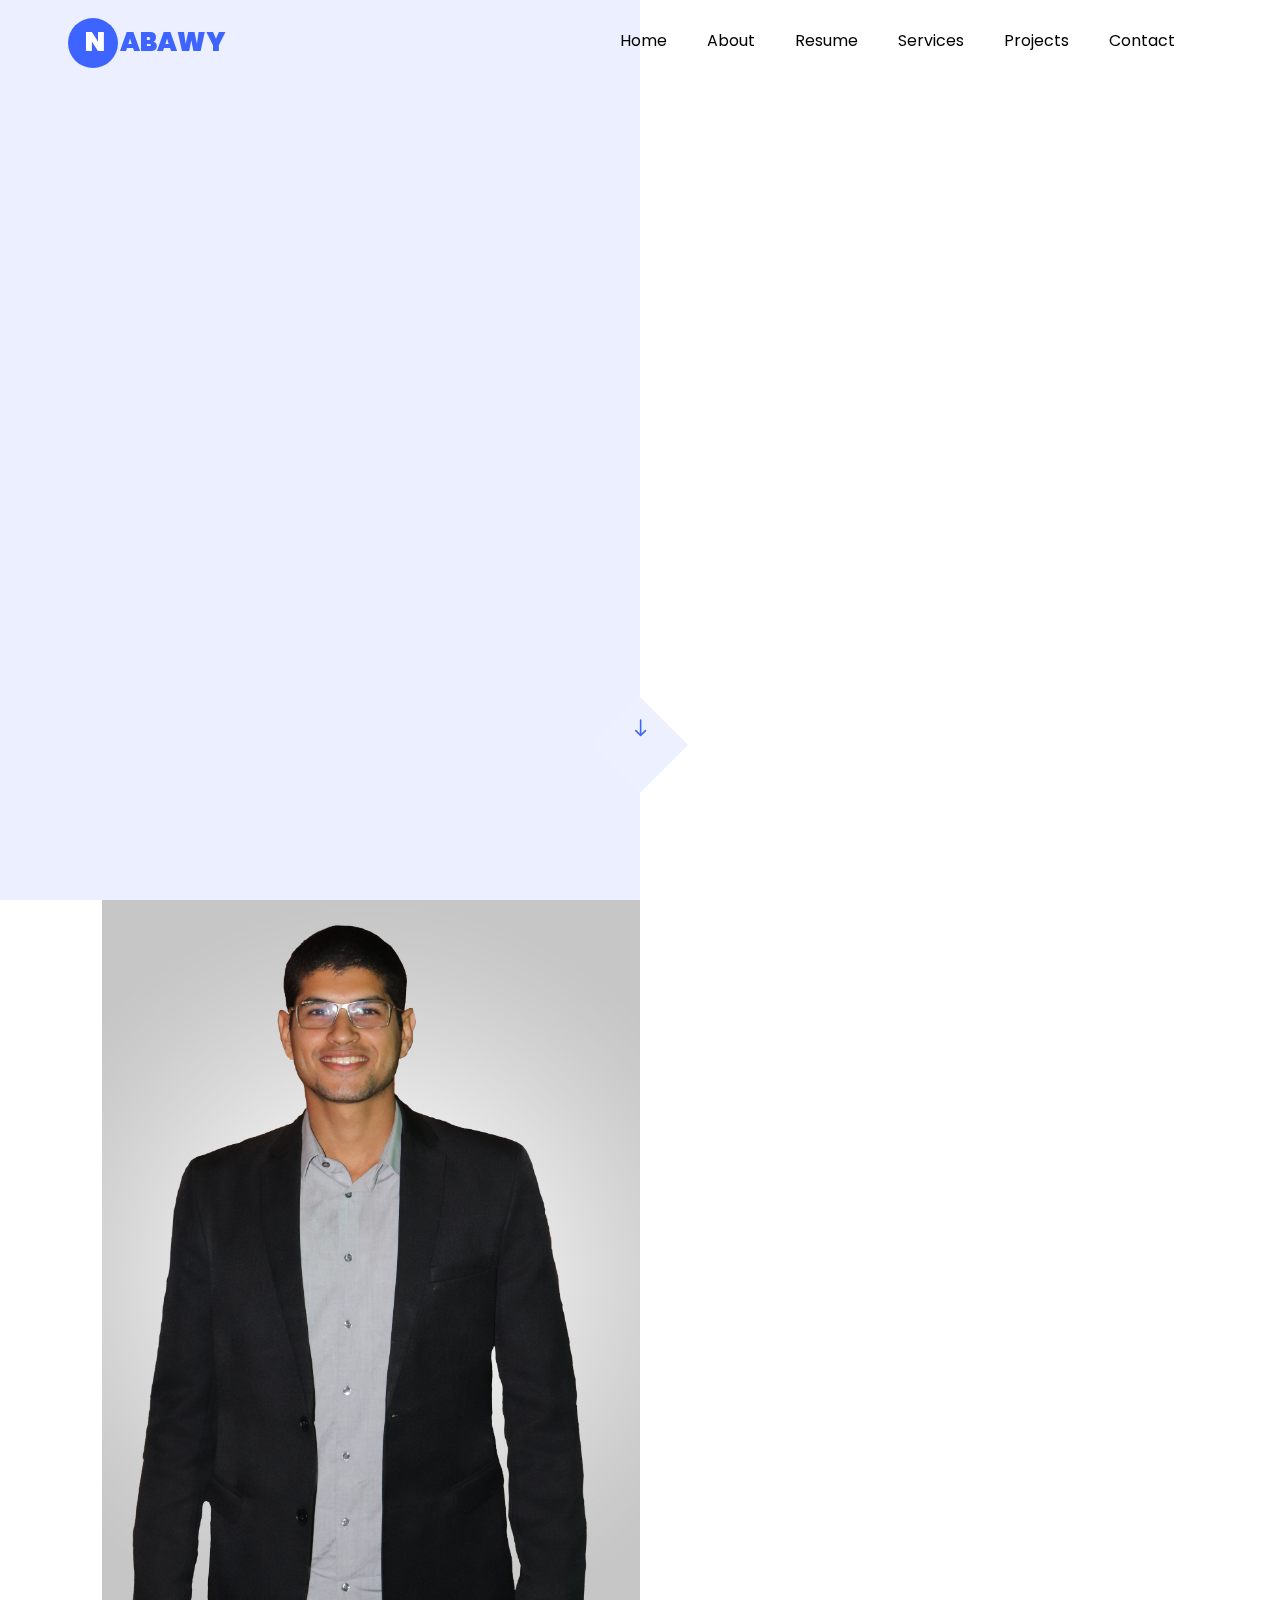
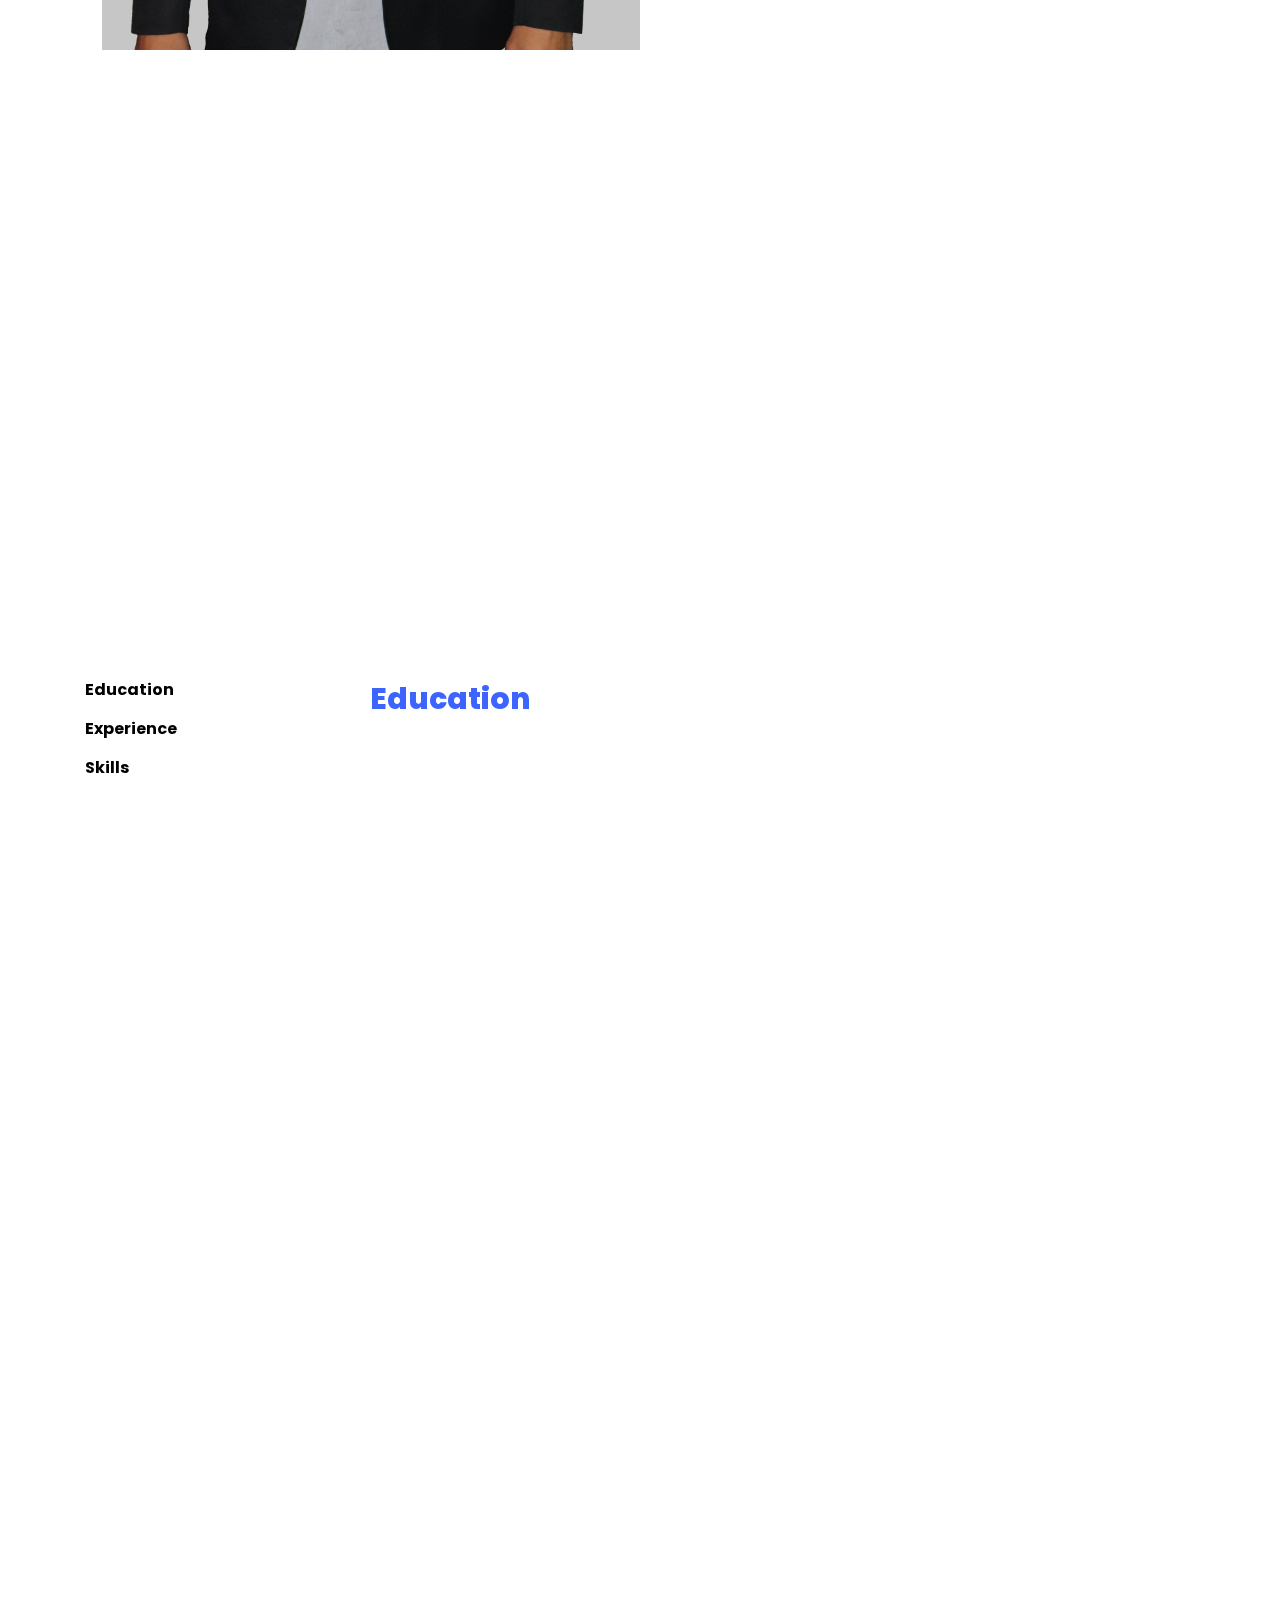
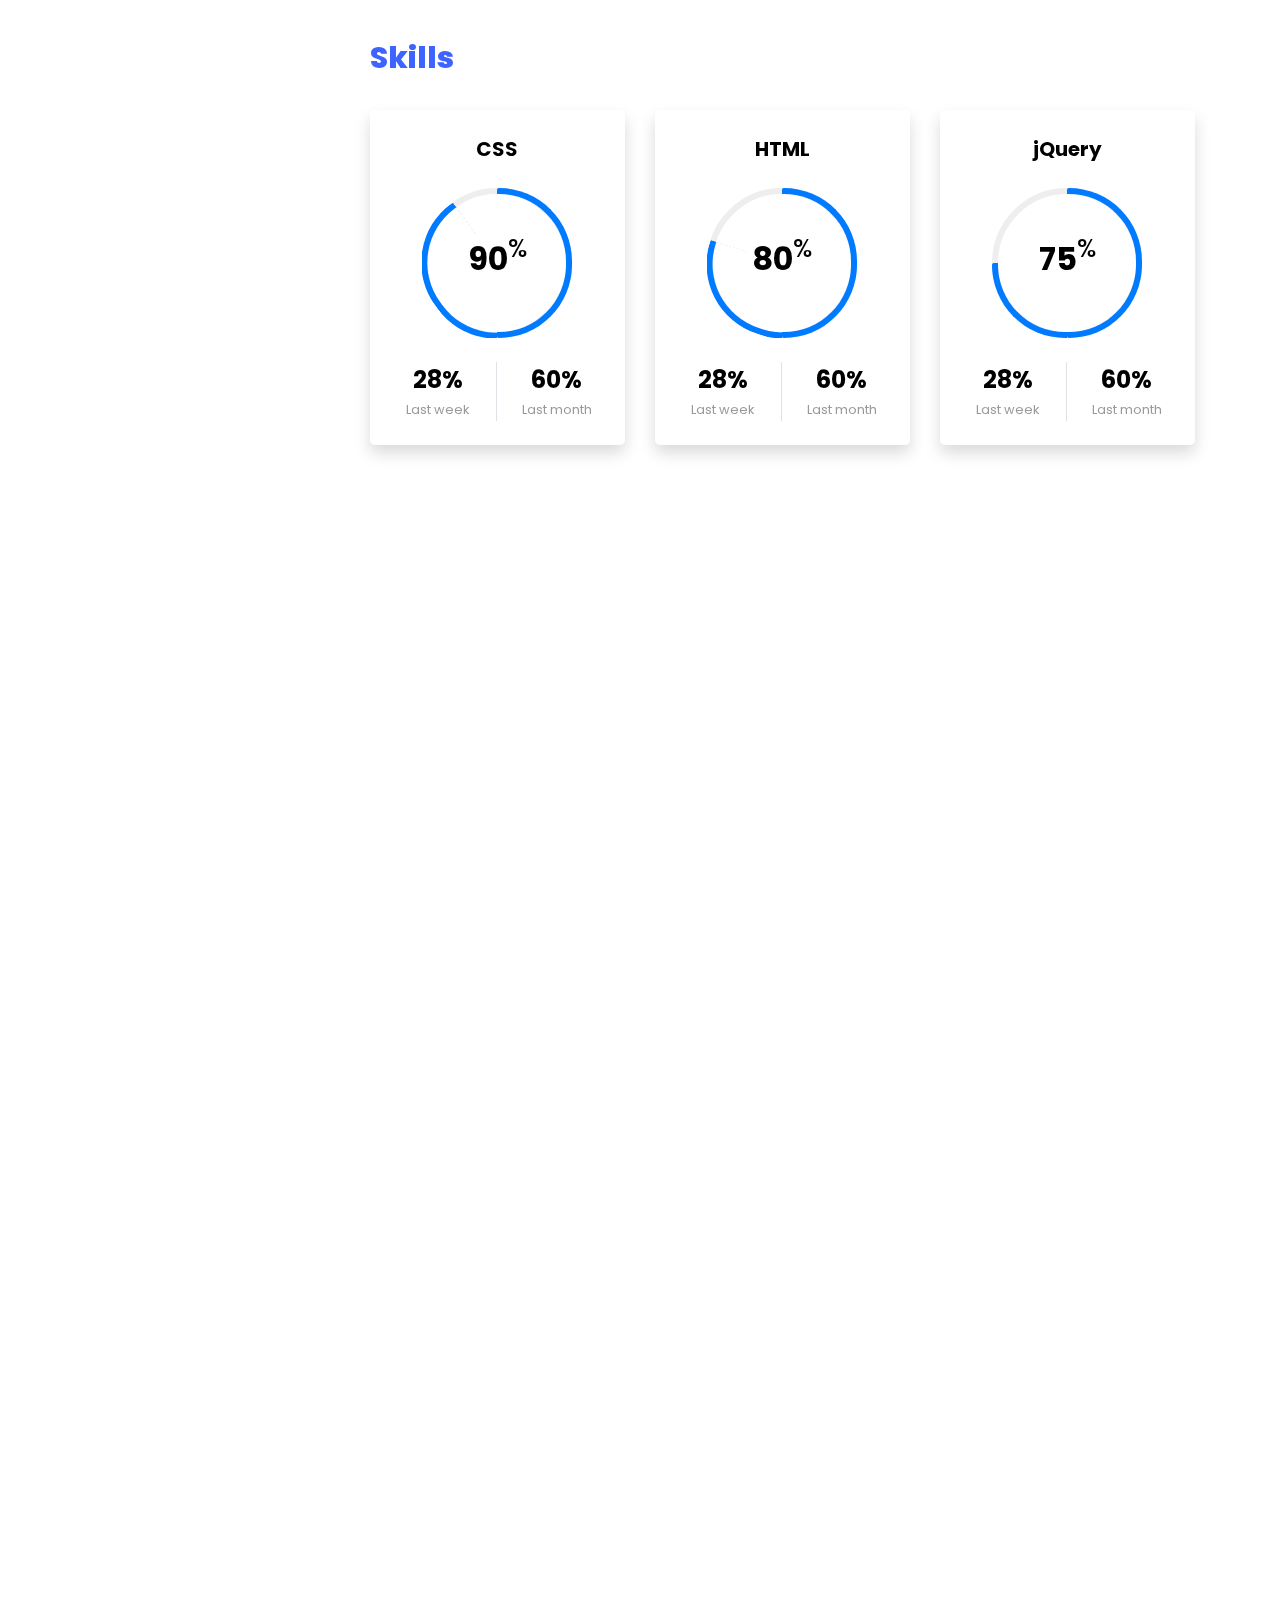
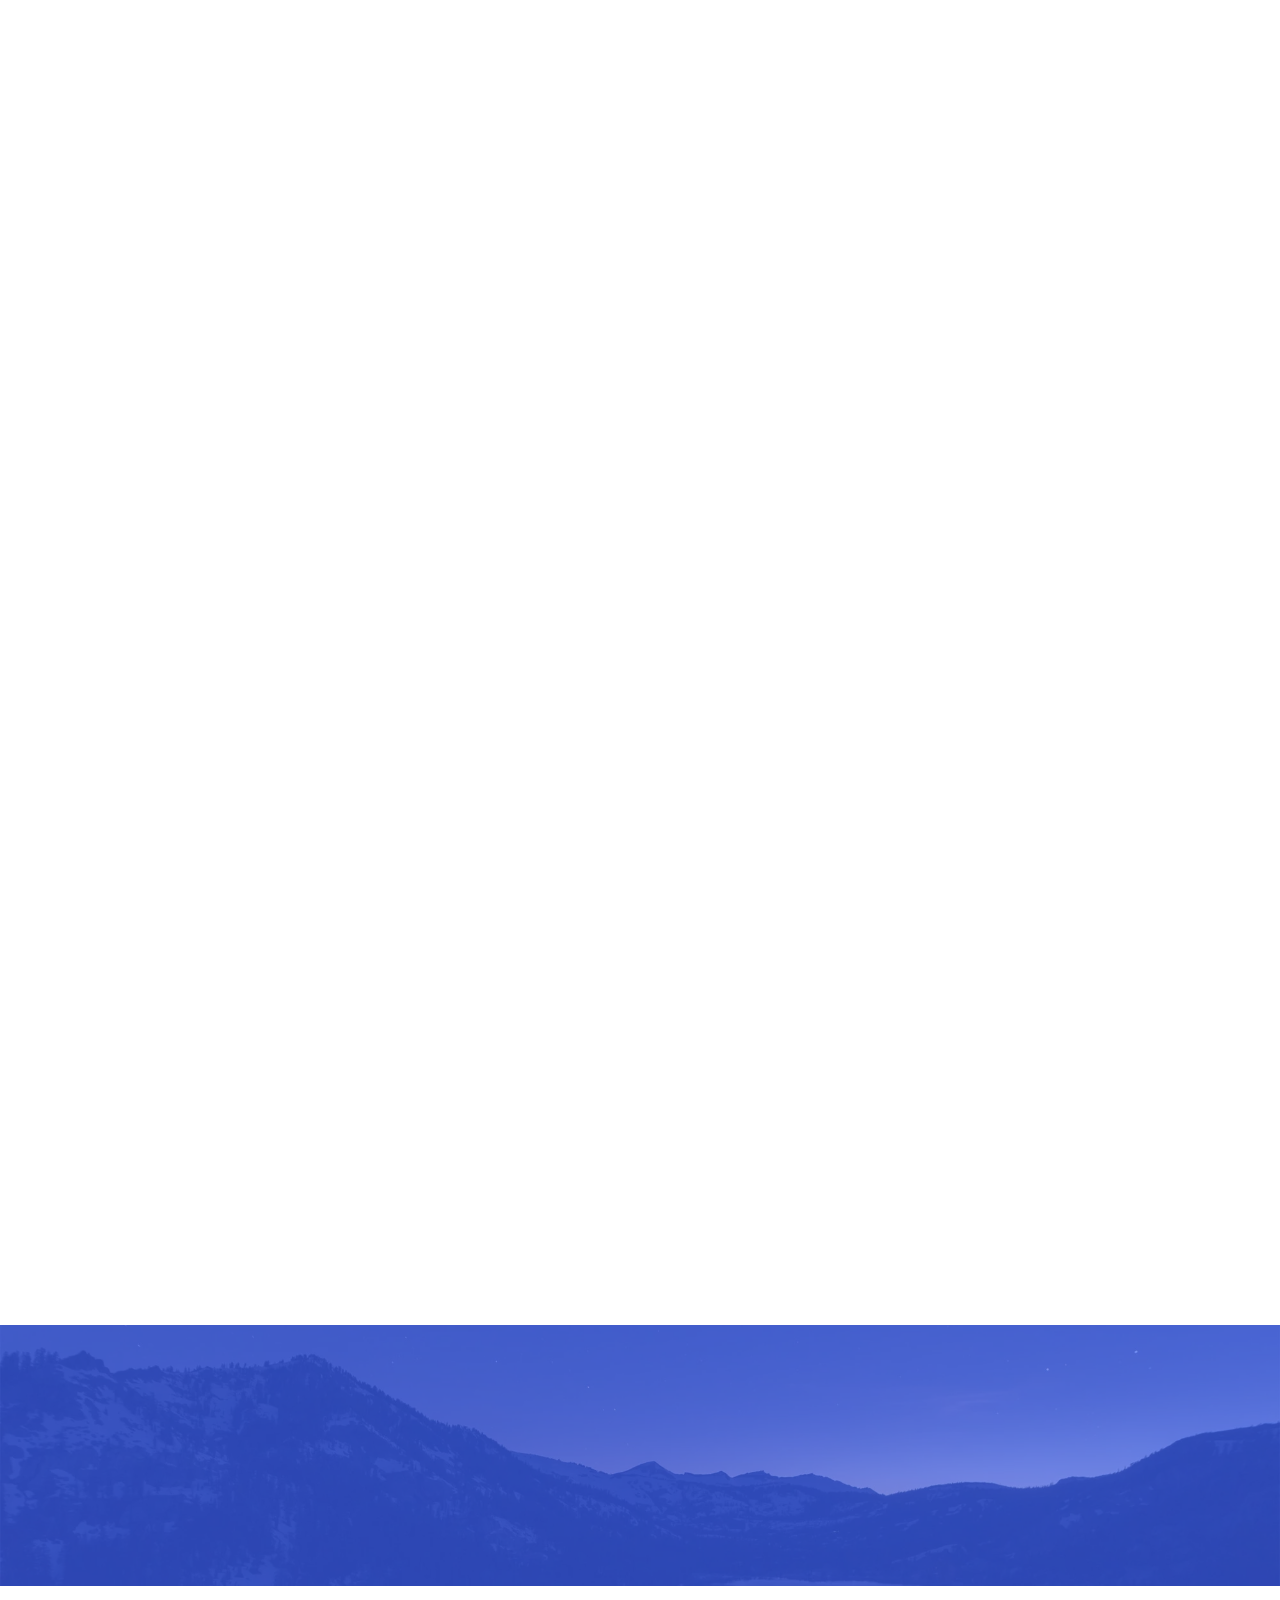
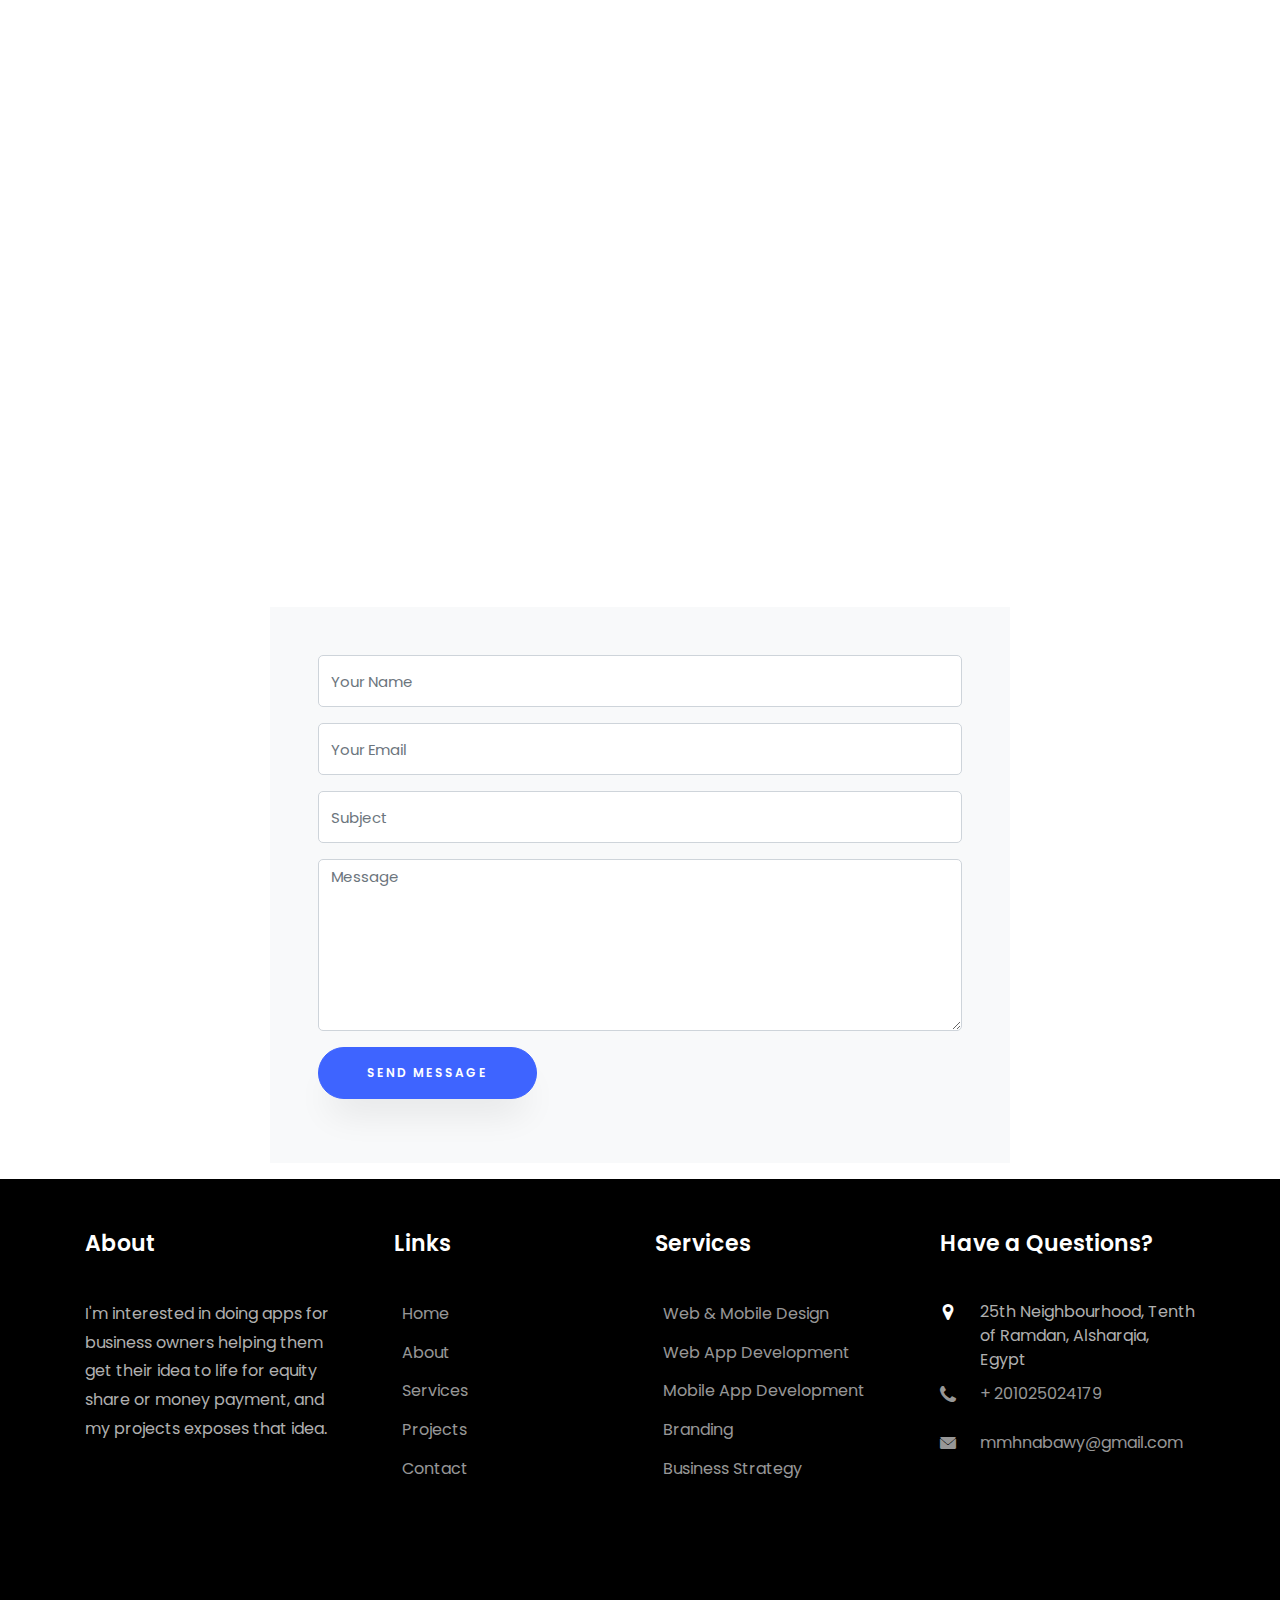
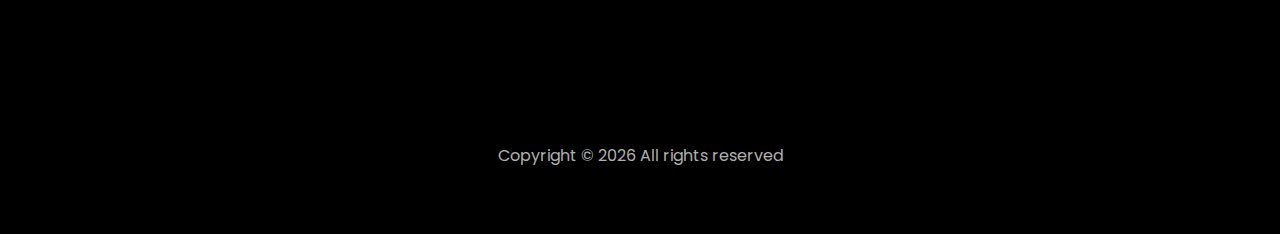
==== index.html @ 5d474d1f "updated service worker" ====
<html lang="en">

<head>
  <title>Nabawy</title>
  <meta charset="utf-8">
  <meta name="description" content="Nabawy">
  <!-- <meta http-equiv="Content-Security-Policy" content="connect-src 'self' https://assets.adobedtm.com"> -->
  <link rel="icon" type="image/x-icon" href="images/logo/favicon.ico">
  <meta name="msapplication-TileImage" content="images/logo/ms-icon-144x144.png">  <!-- <link rel="stylesheet" href="css/icomoon.css"> -->
  <meta name="description" content="make your dream app special easily">
  <meta name="keywords"
    content="HTML, CSS, XML, JavaScript, Drupal, Angular, Ionic, Mobile, Web, Tech, App, Design, Implement, test, Develop, Business">
  <meta name="author" content="Mohamed Nabawy">
  <meta name="viewport" content="width=device-width, initial-scale=1, shrink-to-fit=no">
  <link href="https://fonts.googleapis.com/css?family=Poppins:100,200,300,400,500,600,700,800,900" rel="stylesheet">
  <link rel="stylesheet" href="css/open-iconic-bootstrap.min.css">
  <link rel="stylesheet" href="css/animate.css">
  <link rel="stylesheet" href="css/owl.carousel.min.css">
  <link rel="stylesheet" href="css/owl.theme.default.min.css">
  <link rel="stylesheet" href="css/magnific-popup.css">
  <link rel="stylesheet" href="css/aos.css">
  <link rel="stylesheet" href="css/ionicons.min.css">
  <link rel="stylesheet" href="css/flaticon.css">
  <link rel="apple-touch-icon" sizes="57x57" href="images/logo/apple-icon-57x57.png">
  <link rel="apple-touch-icon" sizes="60x60" href="images/logo/apple-icon-60x60.png">
  <link rel="apple-touch-icon" sizes="72x72" href="images/logo/apple-icon-72x72.png">
  <link rel="apple-touch-icon" sizes="76x76" href="images/logo/apple-icon-76x76.png">
  <link rel="apple-touch-icon" sizes="114x114" href="images/logo/apple-icon-114x114.png">
  <link rel="apple-touch-icon" sizes="120x120" href="images/logo/apple-icon-120x120.png">
  <link rel="apple-touch-icon" sizes="144x144" href="images/logo/apple-icon-144x144.png">
  <link rel="apple-touch-icon" sizes="152x152" href="images/logo/apple-icon-152x152.png">
  <link rel="apple-touch-icon" sizes="180x180" href="images/logo/apple-icon-180x180.png">
  <link rel="icon" type="image/png" sizes="192x192"  href="images/logo/android-icon-192x192.png">
  <link rel="icon" type="image/png" sizes="32x32" href="images/logo/favicon-32x32.png">
  <link rel="icon" type="image/png" sizes="96x96" href="images/logo/favicon-96x96.png">
  <link rel="icon" type="image/png" sizes="16x16" href="images/logo/favicon-16x16.png">
  <link rel="manifest" href="manifest.json">
  <meta name="msapplication-TileColor" content="#ffffff">
  <link rel="stylesheet" href="css/style.css">
  <link rel="stylesheet" href="css/style_override.css">
  <style type="text/css">
    .scrollax-performance,
    .scrollax-performance *,
    .scrollax-performance *:before,
    .scrollax-performance *:after {
      pointer-events: none !important;
      -webkit-animation-play-state: paused !important;
      animation-play-state: paused !important;
    }
  </style>
</head>

<body data-spy="scroll" data-target=".site-navbar-target" data-offset="300" data-gr-c-s-loaded="true"
  cz-shortcut-listen="true" data-aos-easing="slide" data-aos-duration="800" data-aos-delay="0">
  <nav class="navbar navbar-expand-lg navbar-dark ftco_navbar ftco-navbar-light site-navbar-target" id="ftco-navbar">
    <div class="container">
      <a class="navbar-brand" href="index.html"><span>N</span>ABAWY</a>
      <button class="navbar-toggler js-fh5co-nav-toggle fh5co-nav-toggle" type="button" data-toggle="collapse"
        data-target="#ftco-nav" aria-controls="ftco-nav" aria-expanded="false" aria-label="Toggle navigation">
        <span class="oi oi-menu"></span> Menu
      </button>
      <div class="collapse navbar-collapse" id="ftco-nav">
        <ul class="navbar-nav nav ml-auto">
          <li class="nav-item"><a href="#home-section" class="nav-link"><span>Home</span></a></li>
          <li class="nav-item"><a href="#about-section" class="nav-link"><span>About</span></a></li>
          <li class="nav-item"><a href="#resume-section" class="nav-link"><span>Resume</span></a></li>
          <li class="nav-item"><a href="#services-section" class="nav-link"><span>Services</span></a></li>
          <li class="nav-item"><a href="#projects-section" class="nav-link"><span>Projects</span></a></li>
          <!-- <li class="nav-item"><a href="#blog-section" class="nav-link"><span>My Blog</span></a></li> -->
          <li class="nav-item"><a href="#contact-section" class="nav-link"><span>Contact</span></a></li>
        </ul>
      </div>
    </div>
  </nav>
  <section class="hero-wrap js-fullheight">
    <div class="overlay"></div>
    <div class="container">
      <div class="row no-gutters slider-text js-fullheight justify-content-center align-items-center">
        <div class="col-lg-8 col-md-6 ftco-animate d-flex align-items-center fadeInUp ftco-animated">
          <div class="text text-center">
            <span class="subheading">Hey! I am</span>
            <h1>Mohamed Nabawy</h1>
            <h2>I'm a
              <span class="txt-rotate" data-period="2000"
                data-rotate="[ &quot;Web Designer.&quot;, &quot;Developer.&quot;, &quot;Business player.&quot;, &quot;Apps Evangelist.&quot; ]"><span
                  class="wrap">Developer</span></span>
            </h2>
          </div>
        </div>
      </div>
    </div>

    <div class="mouse">
      <a href="#" class="mouse-icon">
        <div class="mouse-wheel"><span class="ion-ios-arrow-round-down"></span></div>
      </a>
    </div>
  </section>
  <section class="ftco-about img ftco-section ftco-no-pt ftco-no-pb" id="about-section">
    <div class="container">
      <div class="row d-flex no-gutters">
        <div class="col-md-6 col-lg-6 d-flex">
          <div class="img-about img d-flex align-items-stretch">
            <div class="overlay"></div>
            <div class="img d-flex align-self-stretch align-items-center"
              style="background-image:url(images/myphoto.jpg);background-size: contain;background-position: center right;">
            </div>
          </div>
        </div>
        <div class="col-md-6 col-lg-6 pl-md-5 py-5">
          <div class="row justify-content-start pb-3">
            <div class="col-md-12 heading-section ftco-animate">
              <h1 class="big">About</h1>
              <h2 class="mb-4">About Me</h2>
              <p>I'm interested in doing apps for business owners helping them get their idea to life for equity share
                or money payment,
                and my projects exposes that idea.</p>
              <ul class="about-info mt-4 px-md-0 px-2">
                <li class="d-flex"><span>Name:</span> <span>Mohamed Nabawy</span></li>
                <!-- <li class="d-flex"><span>Date of birth:</span> <span>November 28, 1989</span></li> -->
                <li class="d-flex"><span>Address:</span> <span>25th Neighbourhood, Tenth of Ramdan, Alsharqia,
                    Egypt</span></li>
                <li class="d-flex"><span>Zip code:</span> <span>44629</span></li>
                <li class="d-flex"><span>Email:</span> <span>mmhnabawy@gmail.com</span></li>
                <li class="d-flex"><span>Phone: </span> <span>+ 201025024179</span></li>
              </ul>
            </div>
          </div>
          <div class="counter-wrap ftco-animate d-flex mt-md-3">
            <div class="text">
              <p class="mb-4">
                <span class="number" data-number="20">20</span>
                <span>Project complete</span>
              </p>
              <p><a href="https://drive.google.com/file/d/1qM06qLPT8Q5uFDMQbltCH1gjx3lPyjnt/view?usp=sharing"
                  class="btn btn-primary py-3 px-3" id="myCv" target="_blank"><img src="images/g-drive-icon.png" alt=""> View My CV</a></p>
            </div>
          </div>
        </div>
      </div>
    </div>
  </section>
  <section class="ftco-section ftco-partner">
    <div class="container">
      <div class="row">
        <div class="col-xs-6 col-sm-3 ftco-animate">
          <a href="#" class="partner"><img src="images/skills/drupal_logo.png" class="img-fluid"
              alt="Colorlib Template"></a>
        </div>
        <div class="col-xs-6 col-sm-3 ftco-animate">
          <a href="#" class="partner"><img src="images/skills/laravel_logo.png" class="img-fluid"
              alt="Colorlib Template"></a>
        </div>
        <div class="col-xs-6 col-sm-3 ftco-animate">
          <a href="#" class="partner"><img src="images/partner-2.webp" class="img-fluid" alt="Colorlib Template"></a>
        </div>
        <div class="col-xs-6 col-sm-3 ftco-animate">
          <a href="#" class="partner"><img src="images/skills/apple_ios.png" class="img-fluid"
              alt="Colorlib Template"></a>
        </div>
        <div class="col-xs-6 col-sm-3 ftco-animate">
          <a href="#" class="partner"><img src="images/skills/ionic.jpeg" class="img-fluid" alt="Colorlib Template"></a>
        </div>
        <div class="col-xs-6 col-sm-3 ftco-animate">
          <a href="#" class="partner"><img src="images/skills/angular.png" class="img-fluid"
              alt="Colorlib Template"></a>
        </div>
        <div class="col-xs-6 col-sm-3 ftco-animate">
          <a href="#" class="partner"><img src="images/skills/ai.jpeg" class="img-fluid" alt="Colorlib Template"></a>
        </div>
        <div class="col-xs-6 col-sm-3 ftco-animate">
          <a href="#" class="partner"><img src="images/skills/amazon_alexa.png" class="img-fluid"
              alt="Colorlib Template"></a>
        </div>
        <div class="col-xs-6 col-sm-3 ftco-animate">
          <a href="#" class="partner"><img src="images/skills/firebase.png" class="img-fluid"
              alt="Colorlib Template"></a>
        </div>
        <div class="col-xs-6 col-sm-3 ftco-animate">
          <a href="#" class="partner"><img src="images/skills/google_analytics.jpeg" class="img-fluid"
              alt="Colorlib Template"></a>
        </div>
        <div class="col-xs-6 col-sm-3 ftco-animate">
          <a href="#" class="partner"><img src="images/skills/mysql.jpg" class="img-fluid" alt="Colorlib Template"></a>
        </div>
        <div class="col-xs-6 col-sm-3 ftco-animate">
          <a href="#" class="partner"><img src="images/skills/python.png" class="img-fluid" alt="Colorlib Template"></a>
        </div>

      </div>
    </div>
  </section>
  <section class="ftco-section ftco-no-pb goto-here" id="resume-section">
    <div class="container">
      <div class="row">
        <div class="col-md-3">
          <nav id="navi">
            <ul>
              <li><a href="#page-1">Education</a></li>
              <li><a href="#page-2">Experience</a></li>
              <li><a href="#page-3">Skills</a></li>
              <!-- <li><a href="#page-4">Awards</a></li> -->
            </ul>
          </nav>
        </div>
        <div class="col-md-9">
          <div id="page-1" class="page one">
            <h2 class="heading">Education</h2>
            <div class="resume-wrap d-flex ftco-animate">
              <div class="icon d-flex align-items-center justify-content-center">
                <span class="flaticon-check-mark"></span>
              </div>
              <div class="text pl-3">
                <span class="date">2020</span>
                <h2>Advanced Web Nanodegree</h2>
                <span class="position">Udacity</span>
                <p>A track that enhances knowledge about and usage of web technologies and tools like git, python and
                  postgresql.</p>
              </div>
            </div>
            <div class="resume-wrap d-flex ftco-animate">
              <div class="icon d-flex align-items-center justify-content-center">
                <!-- <span class="flaticon-check-mark"></span> -->
                <span class="flaticon-check-mark"></span>
              </div>
              <div class="text pl-3">
                <span class="date">2012-2018</span>
                <h2>Bachelor of Engineering in Computer and Systems</h2>
                <span class="position">Ain shams University</span>
                <p>studied all computer related topics with hands-on projects that reinforce my knowledge level and
                  experience.</p>
              </div>
            </div>
            <div class="resume-wrap d-flex ftco-animate">
              <div class="icon d-flex align-items-center justify-content-center">
                <span class="flaticon-check-mark"></span>
              </div>
              <div class="text pl-3">
                <span class="date">2017-2018</span>
                <h2>PHP Advanced course</h2>
                <span class="position">Lynda</span>
                <p>Implement dynamic web pages.</p>
              </div>
            </div>
            <div class="resume-wrap d-flex ftco-animate">
              <div class="icon d-flex align-items-center justify-content-center">
                <span class="flaticon-check-mark"></span>
              </div>
              <div class="text pl-3">
                <span class="date">2017-2018</span>
                <h2>PHP Beginner course</h2>
                <span class="position">Lynda</span>
                <p>Implement advanced dynamic web pages.</p>
              </div>
            </div>
            <div class="resume-wrap d-flex ftco-animate">
              <div class="icon d-flex align-items-center justify-content-center">
                <span class="flaticon-check-mark"></span>
              </div>
              <div class="text pl-3">
                <span class="date">2016-2017</span>
                <h2>C# course</h2>
                <span class="position">Udemy</span>
                <p>Desktop apps Development.</p>
              </div>
            </div>
            <div class="resume-wrap d-flex ftco-animate">
              <div class="icon d-flex align-items-center justify-content-center">
                <span class="flaticon-check-mark"></span>
              </div>
              <div class="text pl-3">
                <span class="date">2014-2015</span>
                <h2>Design Patterns Course</h2>
                <span class="position">Lynda</span>
                <p>A formalized best practices that the programmer can use to solve common problems when designing an
                  application or system.</p>
              </div>
            </div>
            <div class="resume-wrap d-flex ftco-animate">
              <div class="icon d-flex align-items-center justify-content-center">
                <span class="flaticon-check-mark"></span>
              </div>
              <div class="text pl-3">
                <span class="date">2014-2015</span>
                <h2>Object Oriented Programming</h2>
                <span class="position">Lynda</span>
                <p>A programming language model in which programs are organized around data, or objects, rather than
                  functions and logic.</p>
              </div>
            </div>
            <div class="resume-wrap d-flex ftco-animate">
              <div class="icon d-flex align-items-center justify-content-center">
                <span class="flaticon-check-mark"></span>
              </div>
              <div class="text pl-3">
                <span class="date">2014-2015</span>
                <h2>C++ course</h2>
                <span class="position">College</span>
                <p>A basic programming language.</p>
              </div>
            </div>
          </div>

          <div id="page-2" class="page two">
            <h2 class="heading">Experience</h2>
            <div class="resume-wrap d-flex ftco-animate">
              <div class="icon d-flex align-items-center justify-content-center">
                <span class="flaticon-check-mark"></span>
              </div>
              <div class="text pl-3">
                <span class="date">2016-2017</span>
                <h2>Desktop app developer</h2>
                <span class="position">Freelancer</span>
                <p>Made systems for clincs, retail shops, gym and personal note app.</p>
              </div>
            </div>
            <div class="resume-wrap d-flex ftco-animate">
              <div class="icon d-flex align-items-center justify-content-center">
                <span class="flaticon-check-mark"></span>
              </div>
              <div class="text pl-3">
                <span class="date">2018-2020</span>
                <h2>Full Stack Web Developer</h2>
                <span class="position">Orange studio</span>
                <p>Worked in variant heavy logic projects from medical to educational and business web and mobile apps
                  using angular, ionic and drupal technologies.
                </p>
              </div>
            </div>
            <div class="resume-wrap d-flex ftco-animate">
              <div class="icon d-flex align-items-center justify-content-center">
                <span class="flaticon-check-mark"></span>
              </div>
              <div class="text pl-3">
                <span class="date">2019-2020</span>
                <h2>Full Stack Developer</h2>
                <span class="position">Freelancer</span>
                <p>Implement web and mobile apps for local and global clients.</p>
              </div>
            </div>
          </div>
          <div id="page-3" class="page three">
            <h2 class="heading">Skills</h2>
            <div class="row progress-circle mb-5">
              <div class="col-lg-4 mb-4">
                <div class="bg-white rounded-lg shadow p-4">
                  <h2 class="h5 font-weight-bold text-center mb-4">CSS</h2>

                  <div class="progress mx-auto" data-value="90">
                    <span class="progress-left">
                      <span class="progress-bar border-primary" style="transform: rotate(144deg);"></span>
                    </span>
                    <span class="progress-right">
                      <span class="progress-bar border-primary" style="transform: rotate(180deg);"></span>
                    </span>
                    <div
                      class="progress-value w-100 h-100 rounded-circle d-flex align-items-center justify-content-center">
                      <div class="h2 font-weight-bold">90<sup class="small">%</sup></div>
                    </div>
                  </div>


                  <div class="row text-center mt-4">
                    <div class="col-6 border-right">
                      <div class="h4 font-weight-bold mb-0">28%</div><span class="small text-gray">Last week</span>
                    </div>
                    <div class="col-6">
                      <div class="h4 font-weight-bold mb-0">60%</div><span class="small text-gray">Last month</span>
                    </div>
                  </div>

                </div>
              </div>
              <div class="col-lg-4 mb-4">
                <div class="bg-white rounded-lg shadow p-4">
                  <h2 class="h5 font-weight-bold text-center mb-4">HTML</h2>

                  <div class="progress mx-auto" data-value="80">
                    <span class="progress-left">
                      <span class="progress-bar border-primary" style="transform: rotate(108deg);"></span>
                    </span>
                    <span class="progress-right">
                      <span class="progress-bar border-primary" style="transform: rotate(180deg);"></span>
                    </span>
                    <div
                      class="progress-value w-100 h-100 rounded-circle d-flex align-items-center justify-content-center">
                      <div class="h2 font-weight-bold">80<sup class="small">%</sup></div>
                    </div>
                  </div>


                  <div class="row text-center mt-4">
                    <div class="col-6 border-right">
                      <div class="h4 font-weight-bold mb-0">28%</div><span class="small text-gray">Last week</span>
                    </div>
                    <div class="col-6">
                      <div class="h4 font-weight-bold mb-0">60%</div><span class="small text-gray">Last month</span>
                    </div>
                  </div>

                </div>
              </div>
              <div class="col-lg-4 mb-4">
                <div class="bg-white rounded-lg shadow p-4">
                  <h2 class="h5 font-weight-bold text-center mb-4">jQuery</h2>

                  <div class="progress mx-auto" data-value="75">
                    <span class="progress-left">
                      <span class="progress-bar border-primary" style="transform: rotate(90deg);"></span>
                    </span>
                    <span class="progress-right">
                      <span class="progress-bar border-primary" style="transform: rotate(180deg);"></span>
                    </span>
                    <div
                      class="progress-value w-100 h-100 rounded-circle d-flex align-items-center justify-content-center">
                      <div class="h2 font-weight-bold">75<sup class="small">%</sup></div>
                    </div>
                  </div>


                  <div class="row text-center mt-4">
                    <div class="col-6 border-right">
                      <div class="h4 font-weight-bold mb-0">28%</div><span class="small text-gray">Last week</span>
                    </div>
                    <div class="col-6">
                      <div class="h4 font-weight-bold mb-0">60%</div><span class="small text-gray">Last month</span>
                    </div>
                  </div>

                </div>
              </div>
            </div>
            <div class="row">
              <div class="col-md-6 animate-box">
                <div class="progress-wrap ftco-animate">
                  <h3>HTML5</h3>
                  <div class="progress">
                    <div class="progress-bar color-3" role="progressbar" aria-valuenow="95" aria-valuemin="0"
                      aria-valuemax="100" style="width:95%">
                      <span>95%</span>
                    </div>
                  </div>
                </div>
              </div>
              <div class="col-md-6 animate-box">
                <div class="progress-wrap ftco-animate">
                  <h3>jQuery</h3>
                  <div class="progress">
                    <div class="progress-bar color-2" role="progressbar" aria-valuenow="85" aria-valuemin="0"
                      aria-valuemax="100" style="width:85%">
                      <span>85%</span>
                    </div>
                  </div>
                </div>
              </div>
              <div class="col-md-6 animate-box">
                <div class="progress-wrap ftco-animate">
                  <h3>CSS3</h3>
                  <div class="progress">
                    <div class="progress-bar color-4" role="progressbar" aria-valuenow="90" aria-valuemin="0"
                      aria-valuemax="100" style="width:90%">
                      <span>90%</span>
                    </div>
                  </div>
                </div>
              </div>

              <div class="col-md-6 animate-box">
                <div class="progress-wrap ftco-animate">
                  <h3>Laravel</h3>
                  <div class="progress">
                    <div class="progress-bar color-5" role="progressbar" aria-valuenow="70" aria-valuemin="0"
                      aria-valuemax="100" style="width:70%">
                      <span>80%</span>
                    </div>
                  </div>
                </div>
              </div>
              <div class="col-md-6 animate-box">
                <div class="progress-wrap ftco-animate">
                  <h3>Drupal</h3>
                  <div class="progress">
                    <div class="progress-bar color-5" role="progressbar" aria-valuenow="70" aria-valuemin="0"
                      aria-valuemax="100" style="width:70%">
                      <span>90%</span>
                    </div>
                  </div>
                </div>
              </div>
              <div class="col-md-6 animate-box">
                <div class="progress-wrap ftco-animate">
                  <h3>Angular</h3>
                  <div class="progress">
                    <div class="progress-bar color-5" role="progressbar" aria-valuenow="70" aria-valuemin="0"
                      aria-valuemax="100" style="width:70%">
                      <span>90%</span>
                    </div>
                  </div>
                </div>
              </div>
              <div class="col-md-6 animate-box">
                <div class="progress-wrap ftco-animate">
                  <h3>IONIC</h3>
                  <div class="progress">
                    <div class="progress-bar color-6" role="progressbar" aria-valuenow="80" aria-valuemin="0"
                      aria-valuemax="100" style="width:80%">
                      <span>80%</span>
                    </div>
                  </div>
                </div>
              </div>
              <div class="col-md-6 animate-box">
                <div class="progress-wrap ftco-animate">
                  <h3>PYTHON</h3>
                  <div class="progress">
                    <div class="progress-bar color-6" role="progressbar" aria-valuenow="80" aria-valuemin="0"
                      aria-valuemax="100" style="width:80%">
                      <span>80%</span>
                    </div>
                  </div>
                </div>
              </div>
              <div class="col-md-6 animate-box">
                <div class="progress-wrap ftco-animate">
                  <h3>FLASK</h3>
                  <div class="progress">
                    <div class="progress-bar color-6" role="progressbar" aria-valuenow="80" aria-valuemin="0"
                      aria-valuemax="100" style="width:80%">
                      <span>80%</span>
                    </div>
                  </div>
                </div>
              </div>
              <div class="col-md-6 animate-box">
                <div class="progress-wrap ftco-animate">
                  <h3>WordPress</h3>
                  <div class="progress">
                    <div class="progress-bar color-5" role="progressbar" aria-valuenow="70" aria-valuemin="0"
                      aria-valuemax="100" style="width:70%">
                      <span>70%</span>
                    </div>
                  </div>
                </div>
              </div>
              <div class="col-md-6 animate-box">
                <div class="progress-wrap ftco-animate">
                  <h3>SEO</h3>
                  <div class="progress">
                    <div class="progress-bar color-6" role="progressbar" aria-valuenow="80" aria-valuemin="0"
                      aria-valuemax="100" style="width:80%">
                      <span>80%</span>
                    </div>
                  </div>
                </div>
              </div>
              <div class="col-md-6 animate-box">
                <div class="progress-wrap ftco-animate">
                  <h3>PWA</h3>
                  <div class="progress">
                    <div class="progress-bar color-6" role="progressbar" aria-valuenow="100" aria-valuemin="0"
                      aria-valuemax="100" style="width:100%">
                      <span>100%</span>
                    </div>
                  </div>
                </div>
              </div>
              <div class="col-md-6 animate-box">
                <div class="progress-wrap ftco-animate">
                  <h3>Photoshop</h3>
                  <div class="progress">
                    <div class="progress-bar color-1" role="progressbar" aria-valuenow="80" aria-valuemin="0"
                      aria-valuemax="100" style="width:90%">
                      <span>80%</span>
                    </div>
                  </div>
                </div>
              </div>
            </div>
          </div>
          <!-- <div id="page-4" class="page four">
            <h2 class="heading">Awards</h2>
            <div class="resume-wrap d-flex ftco-animate">
              <div class="icon d-flex align-items-center justify-content-center">
                <span class="flaticon-check-mark"></span>
              </div>
              <div class="text pl-3">
                <span class="date">2014-2015</span>
                <h2>Top 10 Web Developer</h2>
                <span class="position">Cambridge University</span>
                <p>A small river named Duden flows by their place and supplies it with the necessary regelialia. It is a
                  paradisematic country, in which roasted parts of sentences fly into your mouth.</p>
              </div>
            </div>
            <div class="resume-wrap d-flex ftco-animate">
              <div class="icon d-flex align-items-center justify-content-center">
                <span class="flaticon-check-mark"></span>
              </div>
              <div class="text pl-3">
                <span class="date">2014-2015</span>
                <h2>Top 5 LeaderShip Exellence Winner</h2>
                <span class="position">Cambridge University</span>
                <p>A small river named Duden flows by their place and supplies it with the necessary regelialia. It is a
                  paradisematic country, in which roasted parts of sentences fly into your mouth.</p>
              </div>
            </div>
            <div class="resume-wrap d-flex ftco-animate">
              <div class="icon d-flex align-items-center justify-content-center">
                <span class="flaticon-check-mark"></span>
              </div>
              <div class="text pl-3">
                <span class="date">2014-2015</span>
                <h2>Top 4 Web Tester</h2>
                <span class="position">Cambridge University</span>
                <p>A small river named Duden flows by their place and supplies it with the necessary regelialia. It is a
                  paradisematic country, in which roasted parts of sentences fly into your mouth.</p>
              </div>
            </div>
            <div class="resume-wrap d-flex ftco-animate">
              <div class="icon d-flex align-items-center justify-content-center">
                <span class="flaticon-check-mark"></span>
              </div>
              <div class="text pl-3">
                <span class="date">2014-2015</span>
                <h2>Art &amp; Creative Director</h2>
                <span class="position">Cambridge University</span>
                <p>A small river named Duden flows by their place and supplies it with the necessary regelialia. It is a
                  paradisematic country, in which roasted parts of sentences fly into your mouth.</p>
              </div>
            </div>
          </div> -->
        </div>
      </div>
    </div>
  </section>
  <section class="ftco-section" id="services-section">
    <div class="container-fluid px-md-5">
      <div class="row justify-content-center py-5">
        <div class="col-md-12 heading-section text-center ftco-animate">
          <h1 class="big big-2">Services</h1>
          <h2 class="mb-4">Services</h2>
          <p>What i Can Do for You ^&downharpoonleft;^</p>
        </div>
      </div>
      <div class="row">
        <div class="col-md-4 text-center d-flex ftco-animate">
          <a href="#" class="services-1 shadow">
            <span class="icon">
              <i class="service flaticon-analysis"></i>
            </span>
            <div class="desc">
              <h3 class="mb-5">Web &amp; Mobile Design</h3>
              <p>Design modern style responsive web and mobile pages to catch passer-by users and get traffic.Creativity
                is my DNA.</p>
            </div>
          </a>
        </div>
        <div class="col-md-4 text-center d-flex ftco-animate">
          <a href="#" class="services-1 shadow">
            <span class="icon">
              <i class="service flaticon-smartphone-call"></i>
            </span>
            <div class="desc">
              <h3 class="mb-5">Mobile App Development</h3>
              <p>Develop entrprise-level top-notch mobile apps and services.</p>
            </div>
          </a>
        </div>
        <div class="col-md-4 text-center d-flex ftco-animate">
          <a href="#" class="services-1 shadow">
            <span class="icon">
              <i class="service flaticon-web"></i>
            </span>
            <div class="desc">
              <h3 class="mb-5">Web App Development</h3>
              <p>Develop entrprise-level top-notch web apps and services.</p>
            </div>
          </a>
        </div>
        <div class="col-md-4 text-center d-flex ftco-animate">
          <a href="#" class="services-1 shadow">
            <span class="icon">
              <i class="service flaticon-innovation"></i>
            </span>
            <div class="desc">
              <h3 class="mb-5">App Developing</h3>
              <p>Transform textual requirements into real apps.
                <br>
                Manage updates through sharp pipelines.
              </p>
            </div>
          </a>
        </div>
        <div class="col-md-4 text-center d-flex ftco-animate">
          <a href="#" class="services-1 shadow">
            <span class="icon">
              <i class="service flaticon-branding"></i>
            </span>
            <div class="desc">
              <h3 class="mb-5">Branding</h3>
              <p>Help business owners to have digital tools and services in hands to help do the work for their brands
                or make precise
                decisions.</p>
            </div>
          </a>
        </div>
        <div class="col-md-4 text-center d-flex ftco-animate">
          <a href="#" class="services-1 shadow">
            <span class="icon">
              <i class="service flaticon-diagram"></i>
            </span>
            <div class="desc">
              <h3 class="mb-5">Product Strategy</h3>
              <p>Place a product building plan that consider many internal and external factors related to the product.
              </p>
            </div>
          </a>
        </div>
      </div>
    </div>
  </section>
  <section class="ftco-section ftco-project" id="projects-section">
    <div class="container-fluid px-md-0">
      <div class="row no-gutters justify-content-center pb-5">
        <div class="col-md-12 heading-section text-center ftco-animate">
          <h1 class="big big-2">Projects</h1>
          <h2 class="mb-4">Projects</h2>
          <p>Create awesome stuff. Do Things That Matters. Plan. Create. Grow.</p>
        </div>
      </div>
      <div class="row no-gutters">
        <div class="col-md-4">
          <div class="project img ftco-animate d-flex justify-content-center align-items-center"
            style="background-image: url(images/projects/ElJokerPos.png);">
            <div class="overlay"></div>
            <div class="text text-center p-4">
              <h3><a href="url_to_dummy_copy_of_joker">Joker</a></h3>
              <span>Angular POS Web App</span>
            </div>
          </div>
        </div>
        <div class="col-md-4">
          <div class="project img ftco-animate d-flex justify-content-center align-items-center"
            style="background-image: url(images/projects/se3ro.png);">
            <div class="overlay"></div>
            <div class="text text-center p-4">
              <h3><a href="http://se3ro.com">SE3RO</a></h3>
              <span>Products Comparison Website</span>
            </div>
          </div>
        </div>
        <div class="col-md-4">
          <div class="project img ftco-animate d-flex justify-content-center align-items-center"
            style="background-image: url(images/projects/home_vendre.png);">
            <div class="overlay"></div>
            <div class="text text-center p-4">
              <h3><a href="#">Vendre</a></h3>
              <span>Multi-store POS Web App</span>
            </div>
          </div>
        </div>
        <div class="col-md-4">
          <div class="project img ftco-animate d-flex justify-content-center align-items-center"
            style="background-image: url(images/projects/e-store.png);">
            <div class="overlay"></div>
            <div class="text text-center p-4">
              <h3><a href="#">E-store</a></h3>
              <span>Multi-store E-commerce Web App</span>
            </div>
          </div>
        </div>
        <div class="col-md-4">
          <div class="project img ftco-animate d-flex justify-content-center align-items-center"
            style="background-image: url(images/projects/doxhub.png);">
            <div class="overlay"></div>
            <div class="text text-center p-4">
              <h3><a href="#">Doxhub</a></h3>
              <span>Documentation Web App</span>
            </div>
          </div>
        </div>
        <div class="col-md-4">
          <div class="project img ftco-animate d-flex justify-content-center align-items-center"
            style="background-image: url(images/work-6.webp);">
            <div class="overlay"></div>
            <div class="text text-center p-4">
              <h3><a href="#">Shipshop</a></h3>
              <span>Crowd Shipping Web App</span>
            </div>
          </div>
        </div>
        <div class="col-md-4">
          <div class="project img ftco-animate d-flex justify-content-center align-items-center"
            style="background-image: url(images/projects/Antiqa.png);">
            <div class="overlay"></div>
            <div class="text text-center p-4">
              <h3><a href="#">Antiqa</a></h3>
              <span>Antiques E-commerce Web App</span>
            </div>
          </div>
        </div>
        <div class="col-md-4">
          <div class="project img ftco-animate d-flex justify-content-center align-items-center"
            style="background-image: url(images/projects/castra.png);">
            <div class="overlay"></div>
            <div class="text text-center p-4">
              <h3><a href="#">Castra</a></h3>
              <span>Ordering &amp; Reservations Mobile App</span>
            </div>
          </div>
        </div>
      </div>
    </div>
  </section>
  <section class="ftco-section ftco-no-pt ftco-no-pb ftco-counter img" id="section-counter">
    <div class="container-fluid px-md-5">
      <div class="row d-md-flex align-items-center">
        <div class="col-md d-flex justify-content-center counter-wrap ftco-animate">
          <div class="block-18 shadow">
            <div class="text">
              <strong class="number" data-number="1000">200</strong>
              <span>Challanges</span>
            </div>
          </div>
        </div>
        <div class="col-md d-flex justify-content-center counter-wrap ftco-animate">
          <div class="block-18 shadow">
            <div class="text">
              <strong class="number" data-number="20">20</strong>
              <span>Complete Projects</span>
            </div>
          </div>
        </div>
        <div class="col-md d-flex justify-content-center counter-wrap ftco-animate">
          <div class="block-18 shadow">
            <div class="text">
              <strong class="number" data-number="50">50</strong>
              <span>Happy Customers</span>
            </div>
          </div>
        </div>
        <div class="col-md d-flex justify-content-center counter-wrap ftco-animate">
          <div class="block-18 shadow">
            <div class="text">
              <strong class="number" data-number="500">200</strong>
              <span>Cups of coffee</span>
            </div>
          </div>
        </div>
      </div>
    </div>
  </section>
  <section class="ftco-section ftco-hireme img" style="background-image: url(images/bg_1.webp)">
    <div class="overlay"></div>
    <div class="container">
      <div class="row justify-content-center">
        <div class="col-md-7 ftco-animate text-center">
          <h2>I'm <span>Available</span> for freelancing</h2>
          <p>Get your projects done at your own pace with low costs.</p>
          <p class="mb-0"><a href="#" class="btn btn-primary py-3 px-5">Hire me</a></p>
        </div>
      </div>
    </div>
  </section>
  <section class="ftco-section contact-section ftco-no-pb" id="contact-section">
    <div class="container">
      <div class="row justify-content-center mb-5 pb-3">
        <div class="col-md-7 heading-section text-center ftco-animate">
          <h1 class="big big-2">Contact</h1>
          <h2 class="mb-4">Contact Me</h2>
          <p>Let's do more together. just get in touch.</p>
        </div>
      </div>
      <div class="row d-flex contact-info mb-5">
        <div class="offset-md-1 col-md-6 col-lg-3 d-flex ftco-animate">
          <div class="align-self-stretch box text-center p-4 shadow">
            <div class="icon d-flex align-items-center justify-content-center">
              <span class="flaticon-map-marker"></span>
            </div>
            <div>
              <h3 class="mb-4">Address</h3>
              <p>25th Neighbourhood, Tenth of Ramdan, Alsharqia,
                Egypt</p>
            </div>
          </div>
        </div>
        <div class="offset-md-1 col-md-6 col-lg-3 d-flex ftco-animate">
          <div class="align-self-stretch box text-center p-4 shadow">
            <div class="icon d-flex align-items-center justify-content-center">
              <span class="flaticon-telephone-handle-silhouette"></span>
            </div>
            <div>
              <h3 class="mb-4">Contact Number</h3>
              <p><a href="tel://201025024179">+ 201025024179</a></p>
            </div>
          </div>
        </div>
        <div class="offset-md-1 col-md-6 col-lg-3 d-flex ftco-animate">
          <div class="align-self-stretch box text-center p-4 shadow">
            <div class="icon d-flex align-items-center justify-content-center">
              <span class="flaticon-paper-plane"></span>
            </div>
            <div>
              <h3 class="mb-4">Email Address</h3>
              <p><a href="mailto:mmhnabawy@gmail.com">mmhnabawy@gmail.com</a></p>
            </div>
          </div>
        </div>
        <!-- <div class="col-md-6 col-lg-3 d-flex ftco-animate">
          <div class="align-self-stretch box text-center p-4 shadow">
            <div class="icon d-flex align-items-center justify-content-center">
              <span class="flaticon-internet"></span>
            </div>
            <div>
              <h3 class="mb-4">Website</h3>
              <p><a href="#">yoursite.com</a></p>
            </div>
          </div>
        </div> -->
      </div>
      <div class="row no-gutters block-9">
        <div class="offset-md-2 col-md-8 order-md-last d-flex">
          <form class="bg-light p-4 p-md-5 contact-form" action="https://formspree.io/f/1566294611373063748" method="post"  >
            <div class="form-group">
              <input type="text" class="form-control" placeholder="Your Name">
            </div>
            <div class="form-group">
              <input type="text" class="form-control" placeholder="Your Email">
            </div>
            <div class="form-group">
              <input type="text" class="form-control" placeholder="Subject">
            </div>
            <div class="form-group">
              <textarea name="" id="" cols="30" rows="7" class="form-control" placeholder="Message"></textarea>
            </div>
            <div class="form-group">
              <input type="submit" value="Send Message" class="btn btn-primary py-3 px-5">
            </div>
          </form>
        </div>
      </div>
    </div>
  </section>
  <footer class="ftco-footer ftco-section">
    <div class="container">
      <div class="row mb-5">
        <div class="col-md">
          <div class="ftco-footer-widget mb-4">
            <h2 class="ftco-heading-2">About</h2>
            <p>I'm interested in doing apps for business owners helping them get their idea to life for equity share
              or money payment,
              and my projects exposes that idea.</p>
            <ul class="ftco-footer-social list-unstyled float-md-left float-lft mt-5">
              <li class="ftco-animate"><a href="https://wa.link/s25v5q" target="_blank"><span class="flaticon-whatsapp"></span></a></li>
              <li class="ftco-animate"><a href="https://www.facebook.com/mohamed.nabawy.927/" target="_blank"><span
                    class="flaticon-facebook-logo"></span></a></li>
              <li class="ftco-animate"><a href="https://www.linkedin.com/in/m-nabawy/" target="_blank"><span class="flaticon-linkedin"></span></a></li>
            </ul>
          </div>
        </div>
        <div class="col-md">
          <div class="ftco-footer-widget mb-4 ml-md-4">
            <h2 class="ftco-heading-2">Links</h2>
            <ul class="list-unstyled">
              <li><a href="#home-section"><span class="icon-long-arrow-right mr-2"></span>Home</a></li>
              <li><a href="#about-section"><span class="icon-long-arrow-right mr-2"></span>About</a></li>
              <li><a href="#services-section"><span class="icon-long-arrow-right mr-2"></span>Services</a></li>
              <li><a href="#projects-section"><span class="icon-long-arrow-right mr-2"></span>Projects</a></li>
              <li><a href="#contact-section"><span class="icon-long-arrow-right mr-2"></span>Contact</a></li>
            </ul>
          </div>
        </div>
        <div class="col-md">
          <div class="ftco-footer-widget mb-4">
            <h2 class="ftco-heading-2">Services</h2>
            <ul class="list-unstyled">
              <li><a href="#"><span class="icon-long-arrow-right mr-2"></span>Web &amp; Mobile Design</a></li>
              <li><a href="#"><span class="icon-long-arrow-right mr-2"></span>Web App Development</a></li>
              <li><a href="#"><span class="icon-long-arrow-right mr-2"></span>Mobile App Development</a></li>
              <li><a href="#"><span class="icon-long-arrow-right mr-2"></span>Branding</a></li>
              <li><a href="#"><span class="icon-long-arrow-right mr-2"></span>Business Strategy</a></li>
            </ul>
          </div>
        </div>
        <div class="col-md">
          <div class="ftco-footer-widget mb-4">
            <h2 class="ftco-heading-2">Have a Questions?</h2>
            <div class="block-23 mb-3">
              <ul>
                <li><span class="icon flaticon-map-marker"></span><span class="text">25th Neighbourhood, Tenth of
                    Ramdan, Alsharqia,
                    Egypt</span></li>
                <li><a href="tel://201025024179"><span class="icon flaticon-telephone-handle-silhouette"></span><span
                      class="text">+
                      201025024179</span></a></li>
                <li><a href="mailto:mmhnabawy@gmail.com"><span class="icon flaticon-envelope"></span><span
                      class="text">mmhnabawy@gmail.com</span></a></li>
              </ul>
            </div>
          </div>
        </div>
      </div>
      <div class="row">
        <div class="col-md-12 text-center">
          <p>
            Copyright ©
            <script type="text/javascript">document.write(new Date().getFullYear());</script> All rights reserved
          </p>
        </div>
      </div>
    </div>
    <button class="btn" id="scrollToTop" role="button">
      <i class="flaticon-arrow-pointing-north"></i>
  </button>
  </footer>

  <!-- page loader -->
  <!-- <div id="ftco-loader" class="fullscreen">
    <svg class="circular" width="48px" height="48px">
      <circle class="path-bg" cx="24" cy="24" r="22" fill="none" stroke-width="4" stroke="#eeeeee"></circle>
      <circle class="path" cx="24" cy="24" r="22" fill="none" stroke-width="4" stroke-miterlimit="10" stroke="#F96D00"></circle>
    </svg>
  </div> -->
  <!--jquery 3.2.1 -->
  <script src="js/jquery.min.js" type="text/javascript"></script>
  <!-- used for old apis used backward compatability -->
  <script src="js/jquery-migrate-3.0.1.min.js" type="text/javascript"></script>
  <!-- EASILY POSITION TOOLTIPS, POPOVERS OR ANYTHING -->
  <script src="js/popper.min.js" type="text/javascript"></script>
  <script src="js/bootstrap.min.js" type="text/javascript"></script>
  <!-- Apply an easing equation to an animation. -->
  <script src="js/jquery.easing.1.3.js" type="text/javascript"></script>
  <!-- Waypoints is the easiest way to trigger a function when you scroll to an element -->
  <script src="js/jquery.waypoints.min.js" type="text/javascript"></script>
  <!-- like particle js but for parallax effect -->
  <script src="js/jquery.stellar.min.js" type="text/javascript"></script>
  <script src="js/owl.carousel.min.js" type="text/javascript"></script>
  <!-- image viewer -->
  <script src="js/jquery.magnific-popup.min.js" type="text/javascript"></script>
  <!-- aninmate on scroll -->
  <script src="js/aos.js" type="text/javascript"></script>
  <script src="js/jquery.animateNumber.min.js" type="text/javascript"></script>
  <!-- smooth, cross-browser, and easy-to-use parallax scrolling effect plugin -->
  <script src="js/scrollax.min.js" type="text/javascript"></script>
  <script src="js/main.js" type="text/javascript"></script>
</body>

</html>
---- css/icomoon.css ----
@font-face{font-family:icomoon;src:url(../fonts/icomoon/icomoon.eot?6tt51o);src:url(../fonts/icomoon/icomoon.eot?6tt51o#iefix) format('embedded-opentype'),url(../fonts/icomoon/icomoon.ttf?6tt51o) format('truetype'),url(../fonts/icomoon/icomoon.woff?6tt51o) format('woff'),url(../fonts/icomoon/icomoon.svg?6tt51o#icomoon) format('svg');font-weight:400;font-style:normal}[class^=icon-],[class*=" icon-"]{font-family:icomoon!important;speak:none;font-style:normal;font-weight:400;font-variant:normal;text-transform:none;line-height:1;-webkit-font-smoothing:antialiased;-moz-osx-font-smoothing:grayscale}.icon-asterisk:before{content:"\f069"}.icon-plus:before{content:"\f067"}.icon-question:before{content:"\f128"}.icon-minus:before{content:"\f068"}.icon-glass:before{content:"\f000"}.icon-music:before{content:"\f001"}.icon-search:before{content:"\f002"}.icon-envelope-o:before{content:"\f003"}.icon-heart:before{content:"\f004"}.icon-star:before{content:"\f005"}.icon-star-o:before{content:"\f006"}.icon-user:before{content:"\f007"}.icon-film:before{content:"\f008"}.icon-th-large:before{content:"\f009"}.icon-th:before{content:"\f00a"}.icon-th-list:before{content:"\f00b"}.icon-check:before{content:"\f00c"}.icon-close:before{content:"\f00d"}.icon-remove:before{content:"\f00d"}.icon-times:before{content:"\f00d"}.icon-search-plus:before{content:"\f00e"}.icon-search-minus:before{content:"\f010"}.icon-power-off:before{content:"\f011"}.icon-signal:before{content:"\f012"}.icon-cog:before{content:"\f013"}.icon-gear:before{content:"\f013"}.icon-trash-o:before{content:"\f014"}.icon-home:before{content:"\f015"}.icon-file-o:before{content:"\f016"}.icon-clock-o:before{content:"\f017"}.icon-road:before{content:"\f018"}.icon-download:before{content:"\f019"}.icon-arrow-circle-o-down:before{content:"\f01a"}.icon-arrow-circle-o-up:before{content:"\f01b"}.icon-inbox:before{content:"\f01c"}.icon-play-circle-o:before{content:"\f01d"}.icon-repeat:before{content:"\f01e"}.icon-rotate-right:before{content:"\f01e"}.icon-refresh:before{content:"\f021"}.icon-list-alt:before{content:"\f022"}.icon-lock:before{content:"\f023"}.icon-flag:before{content:"\f024"}.icon-headphones:before{content:"\f025"}.icon-volume-off:before{content:"\f026"}.icon-volume-down:before{content:"\f027"}.icon-volume-up:before{content:"\f028"}.icon-qrcode:before{content:"\f029"}.icon-barcode:before{content:"\f02a"}.icon-tag:before{content:"\f02b"}.icon-tags:before{content:"\f02c"}.icon-book:before{content:"\f02d"}.icon-bookmark:before{content:"\f02e"}.icon-print:before{content:"\f02f"}.icon-camera:before{content:"\f030"}.icon-font:before{content:"\f031"}.icon-bold:before{content:"\f032"}.icon-italic:before{content:"\f033"}.icon-text-height:before{content:"\f034"}.icon-text-width:before{content:"\f035"}.icon-align-left:before{content:"\f036"}.icon-align-center:before{content:"\f037"}.icon-align-right:before{content:"\f038"}.icon-align-justify:before{content:"\f039"}.icon-list:before{content:"\f03a"}.icon-dedent:before{content:"\f03b"}.icon-outdent:before{content:"\f03b"}.icon-indent:before{content:"\f03c"}.icon-video-camera:before{content:"\f03d"}.icon-image:before{content:"\f03e"}.icon-photo:before{content:"\f03e"}.icon-picture-o:before{content:"\f03e"}.icon-pencil:before{content:"\f040"}.icon-map-marker:before{content:"\f041"}.icon-adjust:before{content:"\f042"}.icon-tint:before{content:"\f043"}.icon-edit:before{content:"\f044"}.icon-pencil-square-o:before{content:"\f044"}.icon-share-square-o:before{content:"\f045"}.icon-check-square-o:before{content:"\f046"}.icon-arrows:before{content:"\f047"}.icon-step-backward:before{content:"\f048"}.icon-fast-backward:before{content:"\f049"}.icon-backward:before{content:"\f04a"}.icon-play:before{content:"\f04b"}.icon-pause:before{content:"\f04c"}.icon-stop:before{content:"\f04d"}.icon-forward:before{content:"\f04e"}.icon-fast-forward:before{content:"\f050"}.icon-step-forward:before{content:"\f051"}.icon-eject:before{content:"\f052"}.icon-chevron-left:before{content:"\f053"}.icon-chevron-right:before{content:"\f054"}.icon-plus-circle:before{content:"\f055"}.icon-minus-circle:before{content:"\f056"}.icon-times-circle:before{content:"\f057"}.icon-check-circle:before{content:"\f058"}.icon-question-circle:before{content:"\f059"}.icon-info-circle:before{content:"\f05a"}.icon-crosshairs:before{content:"\f05b"}.icon-times-circle-o:before{content:"\f05c"}.icon-check-circle-o:before{content:"\f05d"}.icon-ban:before{content:"\f05e"}.icon-arrow-left:before{content:"\f060"}.icon-arrow-right:before{content:"\f061"}.icon-arrow-up:before{content:"\f062"}.icon-arrow-down:before{content:"\f063"}.icon-mail-forward:before{content:"\f064"}.icon-share:before{content:"\f064"}.icon-expand:before{content:"\f065"}.icon-compress:before{content:"\f066"}.icon-exclamation-circle:before{content:"\f06a"}.icon-gift:before{content:"\f06b"}.icon-leaf:before{content:"\f06c"}.icon-fire:before{content:"\f06d"}.icon-eye:before{content:"\f06e"}.icon-eye-slash:before{content:"\f070"}.icon-exclamation-triangle:before{content:"\f071"}.icon-warning:before{content:"\f071"}.icon-plane:before{content:"\f072"}.icon-calendar:before{content:"\f073"}.icon-random:before{content:"\f074"}.icon-comment:before{content:"\f075"}.icon-magnet:before{content:"\f076"}.icon-chevron-up:before{content:"\f077"}.icon-chevron-down:before{content:"\f078"}.icon-retweet:before{content:"\f079"}.icon-shopping-cart:before{content:"\f07a"}.icon-folder:before{content:"\f07b"}.icon-folder-open:before{content:"\f07c"}.icon-arrows-v:before{content:"\f07d"}.icon-arrows-h:before{content:"\f07e"}.icon-bar-chart:before{content:"\f080"}.icon-bar-chart-o:before{content:"\f080"}.icon-twitter-square:before{content:"\f081"}.icon-facebook-square:before{content:"\f082"}.icon-camera-retro:before{content:"\f083"}.icon-key:before{content:"\f084"}.icon-cogs:before{content:"\f085"}.icon-gears:before{content:"\f085"}.icon-comments:before{content:"\f086"}.icon-thumbs-o-up:before{content:"\f087"}.icon-thumbs-o-down:before{content:"\f088"}.icon-star-half:before{content:"\f089"}.icon-heart-o:before{content:"\f08a"}.icon-sign-out:before{content:"\f08b"}.icon-linkedin-square:before{content:"\f08c"}.icon-thumb-tack:before{content:"\f08d"}.icon-external-link:before{content:"\f08e"}.icon-sign-in:before{content:"\f090"}.icon-trophy:before{content:"\f091"}.icon-github-square:before{content:"\f092"}.icon-upload:before{content:"\f093"}.icon-lemon-o:before{content:"\f094"}.icon-phone:before{content:"\f095"}.icon-square-o:before{content:"\f096"}.icon-bookmark-o:before{content:"\f097"}.icon-phone-square:before{content:"\f098"}.icon-twitter:before{content:"\f099"}.icon-facebook:before{content:"\f09a"}.icon-facebook-f:before{content:"\f09a"}.icon-github:before{content:"\f09b"}.icon-unlock:before{content:"\f09c"}.icon-credit-card:before{content:"\f09d"}.icon-feed:before{content:"\f09e"}.icon-rss:before{content:"\f09e"}.icon-hdd-o:before{content:"\f0a0"}.icon-bullhorn:before{content:"\f0a1"}.icon-bell-o:before{content:"\f0a2"}.icon-certificate:before{content:"\f0a3"}.icon-hand-o-right:before{content:"\f0a4"}.icon-hand-o-left:before{content:"\f0a5"}.icon-hand-o-up:before{content:"\f0a6"}.icon-hand-o-down:before{content:"\f0a7"}.icon-arrow-circle-left:before{content:"\f0a8"}.icon-arrow-circle-right:before{content:"\f0a9"}.icon-arrow-circle-up:before{content:"\f0aa"}.icon-arrow-circle-down:before{content:"\f0ab"}.icon-globe:before{content:"\f0ac"}.icon-wrench:before{content:"\f0ad"}.icon-tasks:before{content:"\f0ae"}.icon-filter:before{content:"\f0b0"}.icon-briefcase:before{content:"\f0b1"}.icon-arrows-alt:before{content:"\f0b2"}.icon-group:before{content:"\f0c0"}.icon-users:before{content:"\f0c0"}.icon-chain:before{content:"\f0c1"}.icon-link:before{content:"\f0c1"}.icon-cloud:before{content:"\f0c2"}.icon-flask:before{content:"\f0c3"}.icon-cut:before{content:"\f0c4"}.icon-scissors:before{content:"\f0c4"}.icon-copy:before{content:"\f0c5"}.icon-files-o:before{content:"\f0c5"}.icon-paperclip:before{content:"\f0c6"}.icon-floppy-o:before{content:"\f0c7"}.icon-save:before{content:"\f0c7"}.icon-square:before{content:"\f0c8"}.icon-bars:before{content:"\f0c9"}.icon-navicon:before{content:"\f0c9"}.icon-reorder:before{content:"\f0c9"}.icon-list-ul:before{content:"\f0ca"}.icon-list-ol:before{content:"\f0cb"}.icon-strikethrough:before{content:"\f0cc"}.icon-underline:before{content:"\f0cd"}.icon-table:before{content:"\f0ce"}.icon-magic:before{content:"\f0d0"}.icon-truck:before{content:"\f0d1"}.icon-pinterest:before{content:"\f0d2"}.icon-pinterest-square:before{content:"\f0d3"}.icon-google-plus-square:before{content:"\f0d4"}.icon-google-plus:before{content:"\f0d5"}.icon-money:before{content:"\f0d6"}.icon-caret-down:before{content:"\f0d7"}.icon-caret-up:before{content:"\f0d8"}.icon-caret-left:before{content:"\f0d9"}.icon-caret-right:before{content:"\f0da"}.icon-columns:before{content:"\f0db"}.icon-sort:before{content:"\f0dc"}.icon-unsorted:before{content:"\f0dc"}.icon-sort-desc:before{content:"\f0dd"}.icon-sort-down:before{content:"\f0dd"}.icon-sort-asc:before{content:"\f0de"}.icon-sort-up:before{content:"\f0de"}.icon-envelope:before{content:"\f0e0"}.icon-linkedin:before{content:"\f0e1"}.icon-rotate-left:before{content:"\f0e2"}.icon-undo:before{content:"\f0e2"}.icon-gavel:before{content:"\f0e3"}.icon-legal:before{content:"\f0e3"}.icon-dashboard:before{content:"\f0e4"}.icon-tachometer:before{content:"\f0e4"}.icon-comment-o:before{content:"\f0e5"}.icon-comments-o:before{content:"\f0e6"}.icon-bolt:before{content:"\f0e7"}.icon-flash:before{content:"\f0e7"}.icon-sitemap:before{content:"\f0e8"}.icon-umbrella:before{content:"\f0e9"}.icon-clipboard:before{content:"\f0ea"}.icon-paste:before{content:"\f0ea"}.icon-lightbulb-o:before{content:"\f0eb"}.icon-exchange:before{content:"\f0ec"}.icon-cloud-download:before{content:"\f0ed"}.icon-cloud-upload:before{content:"\f0ee"}.icon-user-md:before{content:"\f0f0"}.icon-stethoscope:before{content:"\f0f1"}.icon-suitcase:before{content:"\f0f2"}.icon-bell:before{content:"\f0f3"}.icon-coffee:before{content:"\f0f4"}.icon-cutlery:before{content:"\f0f5"}.icon-file-text-o:before{content:"\f0f6"}.icon-building-o:before{content:"\f0f7"}.icon-hospital-o:before{content:"\f0f8"}.icon-ambulance:before{content:"\f0f9"}.icon-medkit:before{content:"\f0fa"}.icon-fighter-jet:before{content:"\f0fb"}.icon-beer:before{content:"\f0fc"}.icon-h-square:before{content:"\f0fd"}.icon-plus-square:before{content:"\f0fe"}.icon-angle-double-left:before{content:"\f100"}.icon-angle-double-right:before{content:"\f101"}.icon-angle-double-up:before{content:"\f102"}.icon-angle-double-down:before{content:"\f103"}.icon-angle-left:before{content:"\f104"}.icon-angle-right:before{content:"\f105"}.icon-angle-up:before{content:"\f106"}.icon-angle-down:before{content:"\f107"}.icon-desktop:before{content:"\f108"}.icon-laptop:before{content:"\f109"}.icon-tablet:before{content:"\f10a"}.icon-mobile:before{content:"\f10b"}.icon-mobile-phone:before{content:"\f10b"}.icon-circle-o:before{content:"\f10c"}.icon-quote-left:before{content:"\f10d"}.icon-quote-right:before{content:"\f10e"}.icon-spinner:before{content:"\f110"}.icon-circle:before{content:"\f111"}.icon-mail-reply:before{content:"\f112"}.icon-reply:before{content:"\f112"}.icon-github-alt:before{content:"\f113"}.icon-folder-o:before{content:"\f114"}.icon-folder-open-o:before{content:"\f115"}.icon-smile-o:before{content:"\f118"}.icon-frown-o:before{content:"\f119"}.icon-meh-o:before{content:"\f11a"}.icon-gamepad:before{content:"\f11b"}.icon-keyboard-o:before{content:"\f11c"}.icon-flag-o:before{content:"\f11d"}.icon-flag-checkered:before{content:"\f11e"}.icon-terminal:before{content:"\f120"}.icon-code:before{content:"\f121"}.icon-mail-reply-all:before{content:"\f122"}.icon-reply-all:before{content:"\f122"}.icon-star-half-empty:before{content:"\f123"}.icon-star-half-full:before{content:"\f123"}.icon-star-half-o:before{content:"\f123"}.icon-location-arrow:before{content:"\f124"}.icon-crop:before{content:"\f125"}.icon-code-fork:before{content:"\f126"}.icon-chain-broken:before{content:"\f127"}.icon-unlink:before{content:"\f127"}.icon-info:before{content:"\f129"}.icon-exclamation:before{content:"\f12a"}.icon-superscript:before{content:"\f12b"}.icon-subscript:before{content:"\f12c"}.icon-eraser:before{content:"\f12d"}.icon-puzzle-piece:before{content:"\f12e"}.icon-microphone:before{content:"\f130"}.icon-microphone-slash:before{content:"\f131"}.icon-shield:before{content:"\f132"}.icon-calendar-o:before{content:"\f133"}.icon-fire-extinguisher:before{content:"\f134"}.icon-rocket:before{content:"\f135"}.icon-maxcdn:before{content:"\f136"}.icon-chevron-circle-left:before{content:"\f137"}.icon-chevron-circle-right:before{content:"\f138"}.icon-chevron-circle-up:before{content:"\f139"}.icon-chevron-circle-down:before{content:"\f13a"}.icon-html5:before{content:"\f13b"}.icon-css3:before{content:"\f13c"}.icon-anchor:before{content:"\f13d"}.icon-unlock-alt:before{content:"\f13e"}.icon-bullseye:before{content:"\f140"}.icon-ellipsis-h:before{content:"\f141"}.icon-ellipsis-v:before{content:"\f142"}.icon-rss-square:before{content:"\f143"}.icon-play-circle:before{content:"\f144"}.icon-ticket:before{content:"\f145"}.icon-minus-square:before{content:"\f146"}.icon-minus-square-o:before{content:"\f147"}.icon-level-up:before{content:"\f148"}.icon-level-down:before{content:"\f149"}.icon-check-square:before{content:"\f14a"}.icon-pencil-square:before{content:"\f14b"}.icon-external-link-square:before{content:"\f14c"}.icon-share-square:before{content:"\f14d"}.icon-compass:before{content:"\f14e"}.icon-caret-square-o-down:before{content:"\f150"}.icon-toggle-down:before{content:"\f150"}.icon-caret-square-o-up:before{content:"\f151"}.icon-toggle-up:before{content:"\f151"}.icon-caret-square-o-right:before{content:"\f152"}.icon-toggle-right:before{content:"\f152"}.icon-eur:before{content:"\f153"}.icon-euro:before{content:"\f153"}.icon-gbp:before{content:"\f154"}.icon-dollar:before{content:"\f155"}.icon-usd:before{content:"\f155"}.icon-inr:before{content:"\f156"}.icon-rupee:before{content:"\f156"}.icon-cny:before{content:"\f157"}.icon-jpy:before{content:"\f157"}.icon-rmb:before{content:"\f157"}.icon-yen:before{content:"\f157"}.icon-rouble:before{content:"\f158"}.icon-rub:before{content:"\f158"}.icon-ruble:before{content:"\f158"}.icon-krw:before{content:"\f159"}.icon-won:before{content:"\f159"}.icon-bitcoin:before{content:"\f15a"}.icon-btc:before{content:"\f15a"}.icon-file:before{content:"\f15b"}.icon-file-text:before{content:"\f15c"}.icon-sort-alpha-asc:before{content:"\f15d"}.icon-sort-alpha-desc:before{content:"\f15e"}.icon-sort-amount-asc:before{content:"\f160"}.icon-sort-amount-desc:before{content:"\f161"}.icon-sort-numeric-asc:before{content:"\f162"}.icon-sort-numeric-desc:before{content:"\f163"}.icon-thumbs-up:before{content:"\f164"}.icon-thumbs-down:before{content:"\f165"}.icon-youtube-square:before{content:"\f166"}.icon-youtube:before{content:"\f167"}.icon-xing:before{content:"\f168"}.icon-xing-square:before{content:"\f169"}.icon-youtube-play:before{content:"\f16a"}.icon-dropbox:before{content:"\f16b"}.icon-stack-overflow:before{content:"\f16c"}.icon-instagram:before{content:"\f16d"}.icon-flickr:before{content:"\f16e"}.icon-adn:before{content:"\f170"}.icon-bitbucket:before{content:"\f171"}.icon-bitbucket-square:before{content:"\f172"}.icon-tumblr:before{content:"\f173"}.icon-tumblr-square:before{content:"\f174"}.icon-long-arrow-down:before{content:"\f175"}.icon-long-arrow-up:before{content:"\f176"}.icon-long-arrow-left:before{content:"\f177"}.icon-long-arrow-right:before{content:"\f178"}.icon-apple:before{content:"\f179"}.icon-windows:before{content:"\f17a"}.icon-android:before{content:"\f17b"}.icon-linux:before{content:"\f17c"}.icon-dribbble:before{content:"\f17d"}.icon-skype:before{content:"\f17e"}.icon-foursquare:before{content:"\f180"}.icon-trello:before{content:"\f181"}.icon-female:before{content:"\f182"}.icon-male:before{content:"\f183"}.icon-gittip:before{content:"\f184"}.icon-gratipay:before{content:"\f184"}.icon-sun-o:before{content:"\f185"}.icon-moon-o:before{content:"\f186"}.icon-archive:before{content:"\f187"}.icon-bug:before{content:"\f188"}.icon-vk:before{content:"\f189"}.icon-weibo:before{content:"\f18a"}.icon-renren:before{content:"\f18b"}.icon-pagelines:before{content:"\f18c"}.icon-stack-exchange:before{content:"\f18d"}.icon-arrow-circle-o-right:before{content:"\f18e"}.icon-arrow-circle-o-left:before{content:"\f190"}.icon-caret-square-o-left:before{content:"\f191"}.icon-toggle-left:before{content:"\f191"}.icon-dot-circle-o:before{content:"\f192"}.icon-wheelchair:before{content:"\f193"}.icon-vimeo-square:before{content:"\f194"}.icon-try:before{content:"\f195"}.icon-turkish-lira:before{content:"\f195"}.icon-plus-square-o:before{content:"\f196"}.icon-space-shuttle:before{content:"\f197"}.icon-slack:before{content:"\f198"}.icon-envelope-square:before{content:"\f199"}.icon-wordpress:before{content:"\f19a"}.icon-openid:before{content:"\f19b"}.icon-bank:before{content:"\f19c"}.icon-institution:before{content:"\f19c"}.icon-university:before{content:"\f19c"}.icon-graduation-cap:before{content:"\f19d"}.icon-mortar-board:before{content:"\f19d"}.icon-yahoo:before{content:"\f19e"}.icon-google:before{content:"\f1a0"}.icon-reddit:before{content:"\f1a1"}.icon-reddit-square:before{content:"\f1a2"}.icon-stumbleupon-circle:before{content:"\f1a3"}.icon-stumbleupon:before{content:"\f1a4"}.icon-delicious:before{content:"\f1a5"}.icon-digg:before{content:"\f1a6"}.icon-pied-piper-pp:before{content:"\f1a7"}.icon-pied-piper-alt:before{content:"\f1a8"}.icon-drupal:before{content:"\f1a9"}.icon-joomla:before{content:"\f1aa"}.icon-language:before{content:"\f1ab"}.icon-fax:before{content:"\f1ac"}.icon-building:before{content:"\f1ad"}.icon-child:before{content:"\f1ae"}.icon-paw:before{content:"\f1b0"}.icon-spoon:before{content:"\f1b1"}.icon-cube:before{content:"\f1b2"}.icon-cubes:before{content:"\f1b3"}.icon-behance:before{content:"\f1b4"}.icon-behance-square:before{content:"\f1b5"}.icon-steam:before{content:"\f1b6"}.icon-steam-square:before{content:"\f1b7"}.icon-recycle:before{content:"\f1b8"}.icon-automobile:before{content:"\f1b9"}.icon-car:before{content:"\f1b9"}.icon-cab:before{content:"\f1ba"}.icon-taxi:before{content:"\f1ba"}.icon-tree:before{content:"\f1bb"}.icon-spotify:before{content:"\f1bc"}.icon-deviantart:before{content:"\f1bd"}.icon-soundcloud:before{content:"\f1be"}.icon-database:before{content:"\f1c0"}.icon-file-pdf-o:before{content:"\f1c1"}.icon-file-word-o:before{content:"\f1c2"}.icon-file-excel-o:before{content:"\f1c3"}.icon-file-powerpoint-o:before{content:"\f1c4"}.icon-file-image-o:before{content:"\f1c5"}.icon-file-photo-o:before{content:"\f1c5"}.icon-file-picture-o:before{content:"\f1c5"}.icon-file-archive-o:before{content:"\f1c6"}.icon-file-zip-o:before{content:"\f1c6"}.icon-file-audio-o:before{content:"\f1c7"}.icon-file-sound-o:before{content:"\f1c7"}.icon-file-movie-o:before{content:"\f1c8"}.icon-file-video-o:before{content:"\f1c8"}.icon-file-code-o:before{content:"\f1c9"}.icon-vine:before{content:"\f1ca"}.icon-codepen:before{content:"\f1cb"}.icon-jsfiddle:before{content:"\f1cc"}.icon-life-bouy:before{content:"\f1cd"}.icon-life-buoy:before{content:"\f1cd"}.icon-life-ring:before{content:"\f1cd"}.icon-life-saver:before{content:"\f1cd"}.icon-support:before{content:"\f1cd"}.icon-circle-o-notch:before{content:"\f1ce"}.icon-ra:before{content:"\f1d0"}.icon-rebel:before{content:"\f1d0"}.icon-resistance:before{content:"\f1d0"}.icon-empire:before{content:"\f1d1"}.icon-ge:before{content:"\f1d1"}.icon-git-square:before{content:"\f1d2"}.icon-git:before{content:"\f1d3"}.icon-hacker-news:before{content:"\f1d4"}.icon-y-combinator-square:before{content:"\f1d4"}.icon-yc-square:before{content:"\f1d4"}.icon-tencent-weibo:before{content:"\f1d5"}.icon-qq:before{content:"\f1d6"}.icon-wechat:before{content:"\f1d7"}.icon-weixin:before{content:"\f1d7"}.icon-paper-plane:before{content:"\f1d8"}.icon-send:before{content:"\f1d8"}.icon-paper-plane-o:before{content:"\f1d9"}.icon-send-o:before{content:"\f1d9"}.icon-history:before{content:"\f1da"}.icon-circle-thin:before{content:"\f1db"}.icon-header:before{content:"\f1dc"}.icon-paragraph:before{content:"\f1dd"}.icon-sliders:before{content:"\f1de"}.icon-share-alt:before{content:"\f1e0"}.icon-share-alt-square:before{content:"\f1e1"}.icon-bomb:before{content:"\f1e2"}.icon-futbol-o:before{content:"\f1e3"}.icon-soccer-ball-o:before{content:"\f1e3"}.icon-tty:before{content:"\f1e4"}.icon-binoculars:before{content:"\f1e5"}.icon-plug:before{content:"\f1e6"}.icon-slideshare:before{content:"\f1e7"}.icon-twitch:before{content:"\f1e8"}.icon-yelp:before{content:"\f1e9"}.icon-newspaper-o:before{content:"\f1ea"}.icon-wifi:before{content:"\f1eb"}.icon-calculator:before{content:"\f1ec"}.icon-paypal:before{content:"\f1ed"}.icon-google-wallet:before{content:"\f1ee"}.icon-cc-visa:before{content:"\f1f0"}.icon-cc-mastercard:before{content:"\f1f1"}.icon-cc-discover:before{content:"\f1f2"}.icon-cc-amex:before{content:"\f1f3"}.icon-cc-paypal:before{content:"\f1f4"}.icon-cc-stripe:before{content:"\f1f5"}.icon-bell-slash:before{content:"\f1f6"}.icon-bell-slash-o:before{content:"\f1f7"}.icon-trash:before{content:"\f1f8"}.icon-copyright:before{content:"\f1f9"}.icon-at:before{content:"\f1fa"}.icon-eyedropper:before{content:"\f1fb"}.icon-paint-brush:before{content:"\f1fc"}.icon-birthday-cake:before{content:"\f1fd"}.icon-area-chart:before{content:"\f1fe"}.icon-pie-chart:before{content:"\f200"}.icon-line-chart:before{content:"\f201"}.icon-lastfm:before{content:"\f202"}.icon-lastfm-square:before{content:"\f203"}.icon-toggle-off:before{content:"\f204"}.icon-toggle-on:before{content:"\f205"}.icon-bicycle:before{content:"\f206"}.icon-bus:before{content:"\f207"}.icon-ioxhost:before{content:"\f208"}.icon-angellist:before{content:"\f209"}.icon-cc:before{content:"\f20a"}.icon-ils:before{content:"\f20b"}.icon-shekel:before{content:"\f20b"}.icon-sheqel:before{content:"\f20b"}.icon-meanpath:before{content:"\f20c"}.icon-buysellads:before{content:"\f20d"}.icon-connectdevelop:before{content:"\f20e"}.icon-dashcube:before{content:"\f210"}.icon-forumbee:before{content:"\f211"}.icon-leanpub:before{content:"\f212"}.icon-sellsy:before{content:"\f213"}.icon-shirtsinbulk:before{content:"\f214"}.icon-simplybuilt:before{content:"\f215"}.icon-skyatlas:before{content:"\f216"}.icon-cart-plus:before{content:"\f217"}.icon-cart-arrow-down:before{content:"\f218"}.icon-diamond:before{content:"\f219"}.icon-ship:before{content:"\f21a"}.icon-user-secret:before{content:"\f21b"}.icon-motorcycle:before{content:"\f21c"}.icon-street-view:before{content:"\f21d"}.icon-heartbeat:before{content:"\f21e"}.icon-venus:before{content:"\f221"}.icon-mars:before{content:"\f222"}.icon-mercury:before{content:"\f223"}.icon-intersex:before{content:"\f224"}.icon-transgender:before{content:"\f224"}.icon-transgender-alt:before{content:"\f225"}.icon-venus-double:before{content:"\f226"}.icon-mars-double:before{content:"\f227"}.icon-venus-mars:before{content:"\f228"}.icon-mars-stroke:before{content:"\f229"}.icon-mars-stroke-v:before{content:"\f22a"}.icon-mars-stroke-h:before{content:"\f22b"}.icon-neuter:before{content:"\f22c"}.icon-genderless:before{content:"\f22d"}.icon-facebook-official:before{content:"\f230"}.icon-pinterest-p:before{content:"\f231"}.icon-whatsapp:before{content:"\f232"}.icon-server:before{content:"\f233"}.icon-user-plus:before{content:"\f234"}.icon-user-times:before{content:"\f235"}.icon-bed:before{content:"\f236"}.icon-hotel:before{content:"\f236"}.icon-viacoin:before{content:"\f237"}.icon-train:before{content:"\f238"}.icon-subway:before{content:"\f239"}.icon-medium:before{content:"\f23a"}.icon-y-combinator:before{content:"\f23b"}.icon-yc:before{content:"\f23b"}.icon-optin-monster:before{content:"\f23c"}.icon-opencart:before{content:"\f23d"}.icon-expeditedssl:before{content:"\f23e"}.icon-battery:before{content:"\f240"}.icon-battery-4:before{content:"\f240"}.icon-battery-full:before{content:"\f240"}.icon-battery-3:before{content:"\f241"}.icon-battery-three-quarters:before{content:"\f241"}.icon-battery-2:before{content:"\f242"}.icon-battery-half:before{content:"\f242"}.icon-battery-1:before{content:"\f243"}.icon-battery-quarter:before{content:"\f243"}.icon-battery-0:before{content:"\f244"}.icon-battery-empty:before{content:"\f244"}.icon-mouse-pointer:before{content:"\f245"}.icon-i-cursor:before{content:"\f246"}.icon-object-group:before{content:"\f247"}.icon-object-ungroup:before{content:"\f248"}.icon-sticky-note:before{content:"\f249"}.icon-sticky-note-o:before{content:"\f24a"}.icon-cc-jcb:before{content:"\f24b"}.icon-cc-diners-club:before{content:"\f24c"}.icon-clone:before{content:"\f24d"}.icon-balance-scale:before{content:"\f24e"}.icon-hourglass-o:before{content:"\f250"}.icon-hourglass-1:before{content:"\f251"}.icon-hourglass-start:before{content:"\f251"}.icon-hourglass-2:before{content:"\f252"}.icon-hourglass-half:before{content:"\f252"}.icon-hourglass-3:before{content:"\f253"}.icon-hourglass-end:before{content:"\f253"}.icon-hourglass:before{content:"\f254"}.icon-hand-grab-o:before{content:"\f255"}.icon-hand-rock-o:before{content:"\f255"}.icon-hand-paper-o:before{content:"\f256"}.icon-hand-stop-o:before{content:"\f256"}.icon-hand-scissors-o:before{content:"\f257"}.icon-hand-lizard-o:before{content:"\f258"}.icon-hand-spock-o:before{content:"\f259"}.icon-hand-pointer-o:before{content:"\f25a"}.icon-hand-peace-o:before{content:"\f25b"}.icon-trademark:before{content:"\f25c"}.icon-registered:before{content:"\f25d"}.icon-creative-commons:before{content:"\f25e"}.icon-gg:before{content:"\f260"}.icon-gg-circle:before{content:"\f261"}.icon-tripadvisor:before{content:"\f262"}.icon-odnoklassniki:before{content:"\f263"}.icon-odnoklassniki-square:before{content:"\f264"}.icon-get-pocket:before{content:"\f265"}.icon-wikipedia-w:before{content:"\f266"}.icon-safari:before{content:"\f267"}.icon-chrome:before{content:"\f268"}.icon-firefox:before{content:"\f269"}.icon-opera:before{content:"\f26a"}.icon-internet-explorer:before{content:"\f26b"}.icon-television:before{content:"\f26c"}.icon-tv:before{content:"\f26c"}.icon-contao:before{content:"\f26d"}.icon-500px:before{content:"\f26e"}.icon-amazon:before{content:"\f270"}.icon-calendar-plus-o:before{content:"\f271"}.icon-calendar-minus-o:before{content:"\f272"}.icon-calendar-times-o:before{content:"\f273"}.icon-calendar-check-o:before{content:"\f274"}.icon-industry:before{content:"\f275"}.icon-map-pin:before{content:"\f276"}.icon-map-signs:before{content:"\f277"}.icon-map-o:before{content:"\f278"}.icon-map:before{content:"\f279"}.icon-commenting:before{content:"\f27a"}.icon-commenting-o:before{content:"\f27b"}.icon-houzz:before{content:"\f27c"}.icon-vimeo:before{content:"\f27d"}.icon-black-tie:before{content:"\f27e"}.icon-fonticons:before{content:"\f280"}.icon-reddit-alien:before{content:"\f281"}.icon-edge:before{content:"\f282"}.icon-credit-card-alt:before{content:"\f283"}.icon-codiepie:before{content:"\f284"}.icon-modx:before{content:"\f285"}.icon-fort-awesome:before{content:"\f286"}.icon-usb:before{content:"\f287"}.icon-product-hunt:before{content:"\f288"}.icon-mixcloud:before{content:"\f289"}.icon-scribd:before{content:"\f28a"}.icon-pause-circle:before{content:"\f28b"}.icon-pause-circle-o:before{content:"\f28c"}.icon-stop-circle:before{content:"\f28d"}.icon-stop-circle-o:before{content:"\f28e"}.icon-shopping-bag:before{content:"\f290"}.icon-shopping-basket:before{content:"\f291"}.icon-hashtag:before{content:"\f292"}.icon-bluetooth:before{content:"\f293"}.icon-bluetooth-b:before{content:"\f294"}.icon-percent:before{content:"\f295"}.icon-gitlab:before{content:"\f296"}.icon-wpbeginner:before{content:"\f297"}.icon-wpforms:before{content:"\f298"}.icon-envira:before{content:"\f299"}.icon-universal-access:before{content:"\f29a"}.icon-wheelchair-alt:before{content:"\f29b"}.icon-question-circle-o:before{content:"\f29c"}.icon-blind:before{content:"\f29d"}.icon-audio-description:before{content:"\f29e"}.icon-volume-control-phone:before{content:"\f2a0"}.icon-braille:before{content:"\f2a1"}.icon-assistive-listening-systems:before{content:"\f2a2"}.icon-american-sign-language-interpreting:before{content:"\f2a3"}.icon-asl-interpreting:before{content:"\f2a3"}.icon-deaf:before{content:"\f2a4"}.icon-deafness:before{content:"\f2a4"}.icon-hard-of-hearing:before{content:"\f2a4"}.icon-glide:before{content:"\f2a5"}.icon-glide-g:before{content:"\f2a6"}.icon-sign-language:before{content:"\f2a7"}.icon-signing:before{content:"\f2a7"}.icon-low-vision:before{content:"\f2a8"}.icon-viadeo:before{content:"\f2a9"}.icon-viadeo-square:before{content:"\f2aa"}.icon-snapchat:before{content:"\f2ab"}.icon-snapchat-ghost:before{content:"\f2ac"}.icon-snapchat-square:before{content:"\f2ad"}.icon-pied-piper:before{content:"\f2ae"}.icon-first-order:before{content:"\f2b0"}.icon-yoast:before{content:"\f2b1"}.icon-themeisle:before{content:"\f2b2"}.icon-google-plus-circle:before{content:"\f2b3"}.icon-google-plus-official:before{content:"\f2b3"}.icon-fa:before{content:"\f2b4"}.icon-font-awesome:before{content:"\f2b4"}.icon-handshake-o:before{content:"\f2b5"}.icon-envelope-open:before{content:"\f2b6"}.icon-envelope-open-o:before{content:"\f2b7"}.icon-linode:before{content:"\f2b8"}.icon-address-book:before{content:"\f2b9"}.icon-address-book-o:before{content:"\f2ba"}.icon-address-card:before{content:"\f2bb"}.icon-vcard:before{content:"\f2bb"}.icon-address-card-o:before{content:"\f2bc"}.icon-vcard-o:before{content:"\f2bc"}.icon-user-circle:before{content:"\f2bd"}.icon-user-circle-o:before{content:"\f2be"}.icon-user-o:before{content:"\f2c0"}.icon-id-badge:before{content:"\f2c1"}.icon-drivers-license:before{content:"\f2c2"}.icon-id-card:before{content:"\f2c2"}.icon-drivers-license-o:before{content:"\f2c3"}.icon-id-card-o:before{content:"\f2c3"}.icon-quora:before{content:"\f2c4"}.icon-free-code-camp:before{content:"\f2c5"}.icon-telegram:before{content:"\f2c6"}.icon-thermometer:before{content:"\f2c7"}.icon-thermometer-4:before{content:"\f2c7"}.icon-thermometer-full:before{content:"\f2c7"}.icon-thermometer-3:before{content:"\f2c8"}.icon-thermometer-three-quarters:before{content:"\f2c8"}.icon-thermometer-2:before{content:"\f2c9"}.icon-thermometer-half:before{content:"\f2c9"}.icon-thermometer-1:before{content:"\f2ca"}.icon-thermometer-quarter:before{content:"\f2ca"}.icon-thermometer-0:before{content:"\f2cb"}.icon-thermometer-empty:before{content:"\f2cb"}.icon-shower:before{content:"\f2cc"}.icon-bath:before{content:"\f2cd"}.icon-bathtub:before{content:"\f2cd"}.icon-s15:before{content:"\f2cd"}.icon-podcast:before{content:"\f2ce"}.icon-window-maximize:before{content:"\f2d0"}.icon-window-minimize:before{content:"\f2d1"}.icon-window-restore:before{content:"\f2d2"}.icon-times-rectangle:before{content:"\f2d3"}.icon-window-close:before{content:"\f2d3"}.icon-times-rectangle-o:before{content:"\f2d4"}.icon-window-close-o:before{content:"\f2d4"}.icon-bandcamp:before{content:"\f2d5"}.icon-grav:before{content:"\f2d6"}.icon-etsy:before{content:"\f2d7"}.icon-imdb:before{content:"\f2d8"}.icon-ravelry:before{content:"\f2d9"}.icon-eercast:before{content:"\f2da"}.icon-microchip:before{content:"\f2db"}.icon-snowflake-o:before{content:"\f2dc"}.icon-superpowers:before{content:"\f2dd"}.icon-wpexplorer:before{content:"\f2de"}.icon-meetup:before{content:"\f2e0"}.icon-3d_rotation:before{content:"\e84d"}.icon-ac_unit:before{content:"\eb3b"}.icon-alarm:before{content:"\e855"}.icon-access_alarms:before{content:"\e191"}.icon-schedule:before{content:"\e8b5"}.icon-accessibility:before{content:"\e84e"}.icon-accessible:before{content:"\e914"}.icon-account_balance:before{content:"\e84f"}.icon-account_balance_wallet:before{content:"\e850"}.icon-account_box:before{content:"\e851"}.icon-account_circle:before{content:"\e853"}.icon-adb:before{content:"\e60e"}.icon-add:before{content:"\e145"}.icon-add_a_photo:before{content:"\e439"}.icon-alarm_add:before{content:"\e856"}.icon-add_alert:before{content:"\e003"}.icon-add_box:before{content:"\e146"}.icon-add_circle:before{content:"\e147"}.icon-control_point:before{content:"\e3ba"}.icon-add_location:before{content:"\e567"}.icon-add_shopping_cart:before{content:"\e854"}.icon-queue:before{content:"\e03c"}.icon-add_to_queue:before{content:"\e05c"}.icon-adjust2:before{content:"\e39e"}.icon-airline_seat_flat:before{content:"\e630"}.icon-airline_seat_flat_angled:before{content:"\e631"}.icon-airline_seat_individual_suite:before{content:"\e632"}.icon-airline_seat_legroom_extra:before{content:"\e633"}.icon-airline_seat_legroom_normal:before{content:"\e634"}.icon-airline_seat_legroom_reduced:before{content:"\e635"}.icon-airline_seat_recline_extra:before{content:"\e636"}.icon-airline_seat_recline_normal:before{content:"\e637"}.icon-flight:before{content:"\e539"}.icon-airplanemode_inactive:before{content:"\e194"}.icon-airplay:before{content:"\e055"}.icon-airport_shuttle:before{content:"\eb3c"}.icon-alarm_off:before{content:"\e857"}.icon-alarm_on:before{content:"\e858"}.icon-album:before{content:"\e019"}.icon-all_inclusive:before{content:"\eb3d"}.icon-all_out:before{content:"\e90b"}.icon-android2:before{content:"\e859"}.icon-announcement:before{content:"\e85a"}.icon-apps:before{content:"\e5c3"}.icon-archive2:before{content:"\e149"}.icon-arrow_back:before{content:"\e5c4"}.icon-arrow_downward:before{content:"\e5db"}.icon-arrow_drop_down:before{content:"\e5c5"}.icon-arrow_drop_down_circle:before{content:"\e5c6"}.icon-arrow_drop_up:before{content:"\e5c7"}.icon-arrow_forward:before{content:"\e5c8"}.icon-arrow_upward:before{content:"\e5d8"}.icon-art_track:before{content:"\e060"}.icon-aspect_ratio:before{content:"\e85b"}.icon-poll:before{content:"\e801"}.icon-assignment:before{content:"\e85d"}.icon-assignment_ind:before{content:"\e85e"}.icon-assignment_late:before{content:"\e85f"}.icon-assignment_return:before{content:"\e860"}.icon-assignment_returned:before{content:"\e861"}.icon-assignment_turned_in:before{content:"\e862"}.icon-assistant:before{content:"\e39f"}.icon-flag2:before{content:"\e153"}.icon-attach_file:before{content:"\e226"}.icon-attach_money:before{content:"\e227"}.icon-attachment:before{content:"\e2bc"}.icon-audiotrack:before{content:"\e3a1"}.icon-autorenew:before{content:"\e863"}.icon-av_timer:before{content:"\e01b"}.icon-backspace:before{content:"\e14a"}.icon-cloud_upload:before{content:"\e2c3"}.icon-battery_alert:before{content:"\e19c"}.icon-battery_charging_full:before{content:"\e1a3"}.icon-battery_std:before{content:"\e1a5"}.icon-battery_unknown:before{content:"\e1a6"}.icon-beach_access:before{content:"\eb3e"}.icon-beenhere:before{content:"\e52d"}.icon-block:before{content:"\e14b"}.icon-bluetooth2:before{content:"\e1a7"}.icon-bluetooth_searching:before{content:"\e1aa"}.icon-bluetooth_connected:before{content:"\e1a8"}.icon-bluetooth_disabled:before{content:"\e1a9"}.icon-blur_circular:before{content:"\e3a2"}.icon-blur_linear:before{content:"\e3a3"}.icon-blur_off:before{content:"\e3a4"}.icon-blur_on:before{content:"\e3a5"}.icon-class:before{content:"\e86e"}.icon-turned_in:before{content:"\e8e6"}.icon-turned_in_not:before{content:"\e8e7"}.icon-border_all:before{content:"\e228"}.icon-border_bottom:before{content:"\e229"}.icon-border_clear:before{content:"\e22a"}.icon-border_color:before{content:"\e22b"}.icon-border_horizontal:before{content:"\e22c"}.icon-border_inner:before{content:"\e22d"}.icon-border_left:before{content:"\e22e"}.icon-border_outer:before{content:"\e22f"}.icon-border_right:before{content:"\e230"}.icon-border_style:before{content:"\e231"}.icon-border_top:before{content:"\e232"}.icon-border_vertical:before{content:"\e233"}.icon-branding_watermark:before{content:"\e06b"}.icon-brightness_1:before{content:"\e3a6"}.icon-brightness_2:before{content:"\e3a7"}.icon-brightness_3:before{content:"\e3a8"}.icon-brightness_4:before{content:"\e3a9"}.icon-brightness_low:before{content:"\e1ad"}.icon-brightness_medium:before{content:"\e1ae"}.icon-brightness_high:before{content:"\e1ac"}.icon-brightness_auto:before{content:"\e1ab"}.icon-broken_image:before{content:"\e3ad"}.icon-brush:before{content:"\e3ae"}.icon-bubble_chart:before{content:"\e6dd"}.icon-bug_report:before{content:"\e868"}.icon-build:before{content:"\e869"}.icon-burst_mode:before{content:"\e43c"}.icon-domain:before{content:"\e7ee"}.icon-business_center:before{content:"\eb3f"}.icon-cached:before{content:"\e86a"}.icon-cake:before{content:"\e7e9"}.icon-phone2:before{content:"\e0cd"}.icon-call_end:before{content:"\e0b1"}.icon-call_made:before{content:"\e0b2"}.icon-merge_type:before{content:"\e252"}.icon-call_missed:before{content:"\e0b4"}.icon-call_missed_outgoing:before{content:"\e0e4"}.icon-call_received:before{content:"\e0b5"}.icon-call_split:before{content:"\e0b6"}.icon-call_to_action:before{content:"\e06c"}.icon-camera2:before{content:"\e3af"}.icon-photo_camera:before{content:"\e412"}.icon-camera_enhance:before{content:"\e8fc"}.icon-camera_front:before{content:"\e3b1"}.icon-camera_rear:before{content:"\e3b2"}.icon-camera_roll:before{content:"\e3b3"}.icon-cancel:before{content:"\e5c9"}.icon-redeem:before{content:"\e8b1"}.icon-card_membership:before{content:"\e8f7"}.icon-card_travel:before{content:"\e8f8"}.icon-casino:before{content:"\eb40"}.icon-cast:before{content:"\e307"}.icon-cast_connected:before{content:"\e308"}.icon-center_focus_strong:before{content:"\e3b4"}.icon-center_focus_weak:before{content:"\e3b5"}.icon-change_history:before{content:"\e86b"}.icon-chat:before{content:"\e0b7"}.icon-chat_bubble:before{content:"\e0ca"}.icon-chat_bubble_outline:before{content:"\e0cb"}.icon-check2:before{content:"\e5ca"}.icon-check_box:before{content:"\e834"}.icon-check_box_outline_blank:before{content:"\e835"}.icon-check_circle:before{content:"\e86c"}.icon-navigate_before:before{content:"\e408"}.icon-navigate_next:before{content:"\e409"}.icon-child_care:before{content:"\eb41"}.icon-child_friendly:before{content:"\eb42"}.icon-chrome_reader_mode:before{content:"\e86d"}.icon-close2:before{content:"\e5cd"}.icon-clear_all:before{content:"\e0b8"}.icon-closed_caption:before{content:"\e01c"}.icon-wb_cloudy:before{content:"\e42d"}.icon-cloud_circle:before{content:"\e2be"}.icon-cloud_done:before{content:"\e2bf"}.icon-cloud_download:before{content:"\e2c0"}.icon-cloud_off:before{content:"\e2c1"}.icon-cloud_queue:before{content:"\e2c2"}.icon-code2:before{content:"\e86f"}.icon-photo_library:before{content:"\e413"}.icon-collections_bookmark:before{content:"\e431"}.icon-palette:before{content:"\e40a"}.icon-colorize:before{content:"\e3b8"}.icon-comment2:before{content:"\e0b9"}.icon-compare:before{content:"\e3b9"}.icon-compare_arrows:before{content:"\e915"}.icon-laptop2:before{content:"\e31e"}.icon-confirmation_number:before{content:"\e638"}.icon-contact_mail:before{content:"\e0d0"}.icon-contact_phone:before{content:"\e0cf"}.icon-contacts:before{content:"\e0ba"}.icon-content_copy:before{content:"\e14d"}.icon-content_cut:before{content:"\e14e"}.icon-content_paste:before{content:"\e14f"}.icon-control_point_duplicate:before{content:"\e3bb"}.icon-copyright2:before{content:"\e90c"}.icon-mode_edit:before{content:"\e254"}.icon-create_new_folder:before{content:"\e2cc"}.icon-payment:before{content:"\e8a1"}.icon-crop2:before{content:"\e3be"}.icon-crop_16_9:before{content:"\e3bc"}.icon-crop_3_2:before{content:"\e3bd"}.icon-crop_landscape:before{content:"\e3c3"}.icon-crop_7_5:before{content:"\e3c0"}.icon-crop_din:before{content:"\e3c1"}.icon-crop_free:before{content:"\e3c2"}.icon-crop_original:before{content:"\e3c4"}.icon-crop_portrait:before{content:"\e3c5"}.icon-crop_rotate:before{content:"\e437"}.icon-crop_square:before{content:"\e3c6"}.icon-dashboard2:before{content:"\e871"}.icon-data_usage:before{content:"\e1af"}.icon-date_range:before{content:"\e916"}.icon-dehaze:before{content:"\e3c7"}.icon-delete:before{content:"\e872"}.icon-delete_forever:before{content:"\e92b"}.icon-delete_sweep:before{content:"\e16c"}.icon-description:before{content:"\e873"}.icon-desktop_mac:before{content:"\e30b"}.icon-desktop_windows:before{content:"\e30c"}.icon-details:before{content:"\e3c8"}.icon-developer_board:before{content:"\e30d"}.icon-developer_mode:before{content:"\e1b0"}.icon-device_hub:before{content:"\e335"}.icon-phonelink:before{content:"\e326"}.icon-devices_other:before{content:"\e337"}.icon-dialer_sip:before{content:"\e0bb"}.icon-dialpad:before{content:"\e0bc"}.icon-directions:before{content:"\e52e"}.icon-directions_bike:before{content:"\e52f"}.icon-directions_boat:before{content:"\e532"}.icon-directions_bus:before{content:"\e530"}.icon-directions_car:before{content:"\e531"}.icon-directions_railway:before{content:"\e534"}.icon-directions_run:before{content:"\e566"}.icon-directions_transit:before{content:"\e535"}.icon-directions_walk:before{content:"\e536"}.icon-disc_full:before{content:"\e610"}.icon-dns:before{content:"\e875"}.icon-not_interested:before{content:"\e033"}.icon-do_not_disturb_alt:before{content:"\e611"}.icon-do_not_disturb_off:before{content:"\e643"}.icon-remove_circle:before{content:"\e15c"}.icon-dock:before{content:"\e30e"}.icon-done:before{content:"\e876"}.icon-done_all:before{content:"\e877"}.icon-donut_large:before{content:"\e917"}.icon-donut_small:before{content:"\e918"}.icon-drafts:before{content:"\e151"}.icon-drag_handle:before{content:"\e25d"}.icon-time_to_leave:before{content:"\e62c"}.icon-dvr:before{content:"\e1b2"}.icon-edit_location:before{content:"\e568"}.icon-eject2:before{content:"\e8fb"}.icon-markunread:before{content:"\e159"}.icon-enhanced_encryption:before{content:"\e63f"}.icon-equalizer:before{content:"\e01d"}.icon-error:before{content:"\e000"}.icon-error_outline:before{content:"\e001"}.icon-euro_symbol:before{content:"\e926"}.icon-ev_station:before{content:"\e56d"}.icon-insert_invitation:before{content:"\e24f"}.icon-event_available:before{content:"\e614"}.icon-event_busy:before{content:"\e615"}.icon-event_note:before{content:"\e616"}.icon-event_seat:before{content:"\e903"}.icon-exit_to_app:before{content:"\e879"}.icon-expand_less:before{content:"\e5ce"}.icon-expand_more:before{content:"\e5cf"}.icon-explicit:before{content:"\e01e"}.icon-explore:before{content:"\e87a"}.icon-exposure:before{content:"\e3ca"}.icon-exposure_neg_1:before{content:"\e3cb"}.icon-exposure_neg_2:before{content:"\e3cc"}.icon-exposure_plus_1:before{content:"\e3cd"}.icon-exposure_plus_2:before{content:"\e3ce"}.icon-exposure_zero:before{content:"\e3cf"}.icon-extension:before{content:"\e87b"}.icon-face:before{content:"\e87c"}.icon-fast_forward:before{content:"\e01f"}.icon-fast_rewind:before{content:"\e020"}.icon-favorite:before{content:"\e87d"}.icon-favorite_border:before{content:"\e87e"}.icon-featured_play_list:before{content:"\e06d"}.icon-featured_video:before{content:"\e06e"}.icon-sms_failed:before{content:"\e626"}.icon-fiber_dvr:before{content:"\e05d"}.icon-fiber_manual_record:before{content:"\e061"}.icon-fiber_new:before{content:"\e05e"}.icon-fiber_pin:before{content:"\e06a"}.icon-fiber_smart_record:before{content:"\e062"}.icon-get_app:before{content:"\e884"}.icon-file_upload:before{content:"\e2c6"}.icon-filter2:before{content:"\e3d3"}.icon-filter_1:before{content:"\e3d0"}.icon-filter_2:before{content:"\e3d1"}.icon-filter_3:before{content:"\e3d2"}.icon-filter_4:before{content:"\e3d4"}.icon-filter_5:before{content:"\e3d5"}.icon-filter_6:before{content:"\e3d6"}.icon-filter_7:before{content:"\e3d7"}.icon-filter_8:before{content:"\e3d8"}.icon-filter_9:before{content:"\e3d9"}.icon-filter_9_plus:before{content:"\e3da"}.icon-filter_b_and_w:before{content:"\e3db"}.icon-filter_center_focus:before{content:"\e3dc"}.icon-filter_drama:before{content:"\e3dd"}.icon-filter_frames:before{content:"\e3de"}.icon-terrain:before{content:"\e564"}.icon-filter_list:before{content:"\e152"}.icon-filter_none:before{content:"\e3e0"}.icon-filter_tilt_shift:before{content:"\e3e2"}.icon-filter_vintage:before{content:"\e3e3"}.icon-find_in_page:before{content:"\e880"}.icon-find_replace:before{content:"\e881"}.icon-fingerprint:before{content:"\e90d"}.icon-first_page:before{content:"\e5dc"}.icon-fitness_center:before{content:"\eb43"}.icon-flare:before{content:"\e3e4"}.icon-flash_auto:before{content:"\e3e5"}.icon-flash_off:before{content:"\e3e6"}.icon-flash_on:before{content:"\e3e7"}.icon-flight_land:before{content:"\e904"}.icon-flight_takeoff:before{content:"\e905"}.icon-flip:before{content:"\e3e8"}.icon-flip_to_back:before{content:"\e882"}.icon-flip_to_front:before{content:"\e883"}.icon-folder2:before{content:"\e2c7"}.icon-folder_open:before{content:"\e2c8"}.icon-folder_shared:before{content:"\e2c9"}.icon-folder_special:before{content:"\e617"}.icon-font_download:before{content:"\e167"}.icon-format_align_center:before{content:"\e234"}.icon-format_align_justify:before{content:"\e235"}.icon-format_align_left:before{content:"\e236"}.icon-format_align_right:before{content:"\e237"}.icon-format_bold:before{content:"\e238"}.icon-format_clear:before{content:"\e239"}.icon-format_color_fill:before{content:"\e23a"}.icon-format_color_reset:before{content:"\e23b"}.icon-format_color_text:before{content:"\e23c"}.icon-format_indent_decrease:before{content:"\e23d"}.icon-format_indent_increase:before{content:"\e23e"}.icon-format_italic:before{content:"\e23f"}.icon-format_line_spacing:before{content:"\e240"}.icon-format_list_bulleted:before{content:"\e241"}.icon-format_list_numbered:before{content:"\e242"}.icon-format_paint:before{content:"\e243"}.icon-format_quote:before{content:"\e244"}.icon-format_shapes:before{content:"\e25e"}.icon-format_size:before{content:"\e245"}.icon-format_strikethrough:before{content:"\e246"}.icon-format_textdirection_l_to_r:before{content:"\e247"}.icon-format_textdirection_r_to_l:before{content:"\e248"}.icon-format_underlined:before{content:"\e249"}.icon-question_answer:before{content:"\e8af"}.icon-forward2:before{content:"\e154"}.icon-forward_10:before{content:"\e056"}.icon-forward_30:before{content:"\e057"}.icon-forward_5:before{content:"\e058"}.icon-free_breakfast:before{content:"\eb44"}.icon-fullscreen:before{content:"\e5d0"}.icon-fullscreen_exit:before{content:"\e5d1"}.icon-functions:before{content:"\e24a"}.icon-g_translate:before{content:"\e927"}.icon-games:before{content:"\e021"}.icon-gavel2:before{content:"\e90e"}.icon-gesture:before{content:"\e155"}.icon-gif:before{content:"\e908"}.icon-goat:before{content:"\e900"}.icon-golf_course:before{content:"\eb45"}.icon-my_location:before{content:"\e55c"}.icon-location_searching:before{content:"\e1b7"}.icon-location_disabled:before{content:"\e1b6"}.icon-star2:before{content:"\e838"}.icon-gradient:before{content:"\e3e9"}.icon-grain:before{content:"\e3ea"}.icon-graphic_eq:before{content:"\e1b8"}.icon-grid_off:before{content:"\e3eb"}.icon-grid_on:before{content:"\e3ec"}.icon-people:before{content:"\e7fb"}.icon-group_add:before{content:"\e7f0"}.icon-group_work:before{content:"\e886"}.icon-hd:before{content:"\e052"}.icon-hdr_off:before{content:"\e3ed"}.icon-hdr_on:before{content:"\e3ee"}.icon-hdr_strong:before{content:"\e3f1"}.icon-hdr_weak:before{content:"\e3f2"}.icon-headset:before{content:"\e310"}.icon-headset_mic:before{content:"\e311"}.icon-healing:before{content:"\e3f3"}.icon-hearing:before{content:"\e023"}.icon-help:before{content:"\e887"}.icon-help_outline:before{content:"\e8fd"}.icon-high_quality:before{content:"\e024"}.icon-highlight:before{content:"\e25f"}.icon-highlight_off:before{content:"\e888"}.icon-restore:before{content:"\e8b3"}.icon-home2:before{content:"\e88a"}.icon-hot_tub:before{content:"\eb46"}.icon-local_hotel:before{content:"\e549"}.icon-hourglass_empty:before{content:"\e88b"}.icon-hourglass_full:before{content:"\e88c"}.icon-http:before{content:"\e902"}.icon-lock2:before{content:"\e897"}.icon-photo2:before{content:"\e410"}.icon-image_aspect_ratio:before{content:"\e3f5"}.icon-import_contacts:before{content:"\e0e0"}.icon-import_export:before{content:"\e0c3"}.icon-important_devices:before{content:"\e912"}.icon-inbox2:before{content:"\e156"}.icon-indeterminate_check_box:before{content:"\e909"}.icon-info2:before{content:"\e88e"}.icon-info_outline:before{content:"\e88f"}.icon-input:before{content:"\e890"}.icon-insert_comment:before{content:"\e24c"}.icon-insert_drive_file:before{content:"\e24d"}.icon-tag_faces:before{content:"\e420"}.icon-link2:before{content:"\e157"}.icon-invert_colors:before{content:"\e891"}.icon-invert_colors_off:before{content:"\e0c4"}.icon-iso:before{content:"\e3f6"}.icon-keyboard:before{content:"\e312"}.icon-keyboard_arrow_down:before{content:"\e313"}.icon-keyboard_arrow_left:before{content:"\e314"}.icon-keyboard_arrow_right:before{content:"\e315"}.icon-keyboard_arrow_up:before{content:"\e316"}.icon-keyboard_backspace:before{content:"\e317"}.icon-keyboard_capslock:before{content:"\e318"}.icon-keyboard_hide:before{content:"\e31a"}.icon-keyboard_return:before{content:"\e31b"}.icon-keyboard_tab:before{content:"\e31c"}.icon-keyboard_voice:before{content:"\e31d"}.icon-kitchen:before{content:"\eb47"}.icon-label:before{content:"\e892"}.icon-label_outline:before{content:"\e893"}.icon-language2:before{content:"\e894"}.icon-laptop_chromebook:before{content:"\e31f"}.icon-laptop_mac:before{content:"\e320"}.icon-laptop_windows:before{content:"\e321"}.icon-last_page:before{content:"\e5dd"}.icon-open_in_new:before{content:"\e89e"}.icon-layers:before{content:"\e53b"}.icon-layers_clear:before{content:"\e53c"}.icon-leak_add:before{content:"\e3f8"}.icon-leak_remove:before{content:"\e3f9"}.icon-lens:before{content:"\e3fa"}.icon-library_books:before{content:"\e02f"}.icon-library_music:before{content:"\e030"}.icon-lightbulb_outline:before{content:"\e90f"}.icon-line_style:before{content:"\e919"}.icon-line_weight:before{content:"\e91a"}.icon-linear_scale:before{content:"\e260"}.icon-linked_camera:before{content:"\e438"}.icon-list2:before{content:"\e896"}.icon-live_help:before{content:"\e0c6"}.icon-live_tv:before{content:"\e639"}.icon-local_play:before{content:"\e553"}.icon-local_airport:before{content:"\e53d"}.icon-local_atm:before{content:"\e53e"}.icon-local_bar:before{content:"\e540"}.icon-local_cafe:before{content:"\e541"}.icon-local_car_wash:before{content:"\e542"}.icon-local_convenience_store:before{content:"\e543"}.icon-restaurant_menu:before{content:"\e561"}.icon-local_drink:before{content:"\e544"}.icon-local_florist:before{content:"\e545"}.icon-local_gas_station:before{content:"\e546"}.icon-shopping_cart:before{content:"\e8cc"}.icon-local_hospital:before{content:"\e548"}.icon-local_laundry_service:before{content:"\e54a"}.icon-local_library:before{content:"\e54b"}.icon-local_mall:before{content:"\e54c"}.icon-theaters:before{content:"\e8da"}.icon-local_offer:before{content:"\e54e"}.icon-local_parking:before{content:"\e54f"}.icon-local_pharmacy:before{content:"\e550"}.icon-local_pizza:before{content:"\e552"}.icon-print2:before{content:"\e8ad"}.icon-local_shipping:before{content:"\e558"}.icon-local_taxi:before{content:"\e559"}.icon-location_city:before{content:"\e7f1"}.icon-location_off:before{content:"\e0c7"}.icon-room:before{content:"\e8b4"}.icon-lock_open:before{content:"\e898"}.icon-lock_outline:before{content:"\e899"}.icon-looks:before{content:"\e3fc"}.icon-looks_3:before{content:"\e3fb"}.icon-looks_4:before{content:"\e3fd"}.icon-looks_5:before{content:"\e3fe"}.icon-looks_6:before{content:"\e3ff"}.icon-looks_one:before{content:"\e400"}.icon-looks_two:before{content:"\e401"}.icon-sync:before{content:"\e627"}.icon-loupe:before{content:"\e402"}.icon-low_priority:before{content:"\e16d"}.icon-loyalty:before{content:"\e89a"}.icon-mail_outline:before{content:"\e0e1"}.icon-map2:before{content:"\e55b"}.icon-markunread_mailbox:before{content:"\e89b"}.icon-memory:before{content:"\e322"}.icon-menu:before{content:"\e5d2"}.icon-message:before{content:"\e0c9"}.icon-mic:before{content:"\e029"}.icon-mic_none:before{content:"\e02a"}.icon-mic_off:before{content:"\e02b"}.icon-mms:before{content:"\e618"}.icon-mode_comment:before{content:"\e253"}.icon-monetization_on:before{content:"\e263"}.icon-money_off:before{content:"\e25c"}.icon-monochrome_photos:before{content:"\e403"}.icon-mood_bad:before{content:"\e7f3"}.icon-more:before{content:"\e619"}.icon-more_horiz:before{content:"\e5d3"}.icon-more_vert:before{content:"\e5d4"}.icon-motorcycle2:before{content:"\e91b"}.icon-mouse:before{content:"\e323"}.icon-move_to_inbox:before{content:"\e168"}.icon-movie_creation:before{content:"\e404"}.icon-movie_filter:before{content:"\e43a"}.icon-multiline_chart:before{content:"\e6df"}.icon-music_note:before{content:"\e405"}.icon-music_video:before{content:"\e063"}.icon-nature:before{content:"\e406"}.icon-nature_people:before{content:"\e407"}.icon-navigation:before{content:"\e55d"}.icon-near_me:before{content:"\e569"}.icon-network_cell:before{content:"\e1b9"}.icon-network_check:before{content:"\e640"}.icon-network_locked:before{content:"\e61a"}.icon-network_wifi:before{content:"\e1ba"}.icon-new_releases:before{content:"\e031"}.icon-next_week:before{content:"\e16a"}.icon-nfc:before{content:"\e1bb"}.icon-no_encryption:before{content:"\e641"}.icon-signal_cellular_no_sim:before{content:"\e1ce"}.icon-note:before{content:"\e06f"}.icon-note_add:before{content:"\e89c"}.icon-notifications:before{content:"\e7f4"}.icon-notifications_active:before{content:"\e7f7"}.icon-notifications_none:before{content:"\e7f5"}.icon-notifications_off:before{content:"\e7f6"}.icon-notifications_paused:before{content:"\e7f8"}.icon-offline_pin:before{content:"\e90a"}.icon-ondemand_video:before{content:"\e63a"}.icon-opacity:before{content:"\e91c"}.icon-open_in_browser:before{content:"\e89d"}.icon-open_with:before{content:"\e89f"}.icon-pages:before{content:"\e7f9"}.icon-pageview:before{content:"\e8a0"}.icon-pan_tool:before{content:"\e925"}.icon-panorama:before{content:"\e40b"}.icon-radio_button_unchecked:before{content:"\e836"}.icon-panorama_horizontal:before{content:"\e40d"}.icon-panorama_vertical:before{content:"\e40e"}.icon-panorama_wide_angle:before{content:"\e40f"}.icon-party_mode:before{content:"\e7fa"}.icon-pause2:before{content:"\e034"}.icon-pause_circle_filled:before{content:"\e035"}.icon-pause_circle_outline:before{content:"\e036"}.icon-people_outline:before{content:"\e7fc"}.icon-perm_camera_mic:before{content:"\e8a2"}.icon-perm_contact_calendar:before{content:"\e8a3"}.icon-perm_data_setting:before{content:"\e8a4"}.icon-perm_device_information:before{content:"\e8a5"}.icon-person_outline:before{content:"\e7ff"}.icon-perm_media:before{content:"\e8a7"}.icon-perm_phone_msg:before{content:"\e8a8"}.icon-perm_scan_wifi:before{content:"\e8a9"}.icon-person:before{content:"\e7fd"}.icon-person_add:before{content:"\e7fe"}.icon-person_pin:before{content:"\e55a"}.icon-person_pin_circle:before{content:"\e56a"}.icon-personal_video:before{content:"\e63b"}.icon-pets:before{content:"\e91d"}.icon-phone_android:before{content:"\e324"}.icon-phone_bluetooth_speaker:before{content:"\e61b"}.icon-phone_forwarded:before{content:"\e61c"}.icon-phone_in_talk:before{content:"\e61d"}.icon-phone_iphone:before{content:"\e325"}.icon-phone_locked:before{content:"\e61e"}.icon-phone_missed:before{content:"\e61f"}.icon-phone_paused:before{content:"\e620"}.icon-phonelink_erase:before{content:"\e0db"}.icon-phonelink_lock:before{content:"\e0dc"}.icon-phonelink_off:before{content:"\e327"}.icon-phonelink_ring:before{content:"\e0dd"}.icon-phonelink_setup:before{content:"\e0de"}.icon-photo_album:before{content:"\e411"}.icon-photo_filter:before{content:"\e43b"}.icon-photo_size_select_actual:before{content:"\e432"}.icon-photo_size_select_large:before{content:"\e433"}.icon-photo_size_select_small:before{content:"\e434"}.icon-picture_as_pdf:before{content:"\e415"}.icon-picture_in_picture:before{content:"\e8aa"}.icon-picture_in_picture_alt:before{content:"\e911"}.icon-pie_chart:before{content:"\e6c4"}.icon-pie_chart_outlined:before{content:"\e6c5"}.icon-pin_drop:before{content:"\e55e"}.icon-play_arrow:before{content:"\e037"}.icon-play_circle_filled:before{content:"\e038"}.icon-play_circle_outline:before{content:"\e039"}.icon-play_for_work:before{content:"\e906"}.icon-playlist_add:before{content:"\e03b"}.icon-playlist_add_check:before{content:"\e065"}.icon-playlist_play:before{content:"\e05f"}.icon-plus_one:before{content:"\e800"}.icon-polymer:before{content:"\e8ab"}.icon-pool:before{content:"\eb48"}.icon-portable_wifi_off:before{content:"\e0ce"}.icon-portrait:before{content:"\e416"}.icon-power:before{content:"\e63c"}.icon-power_input:before{content:"\e336"}.icon-power_settings_new:before{content:"\e8ac"}.icon-pregnant_woman:before{content:"\e91e"}.icon-present_to_all:before{content:"\e0df"}.icon-priority_high:before{content:"\e645"}.icon-public:before{content:"\e80b"}.icon-publish:before{content:"\e255"}.icon-queue_music:before{content:"\e03d"}.icon-queue_play_next:before{content:"\e066"}.icon-radio:before{content:"\e03e"}.icon-radio_button_checked:before{content:"\e837"}.icon-rate_review:before{content:"\e560"}.icon-receipt:before{content:"\e8b0"}.icon-recent_actors:before{content:"\e03f"}.icon-record_voice_over:before{content:"\e91f"}.icon-redo:before{content:"\e15a"}.icon-refresh2:before{content:"\e5d5"}.icon-remove2:before{content:"\e15b"}.icon-remove_circle_outline:before{content:"\e15d"}.icon-remove_from_queue:before{content:"\e067"}.icon-visibility:before{content:"\e8f4"}.icon-remove_shopping_cart:before{content:"\e928"}.icon-reorder2:before{content:"\e8fe"}.icon-repeat2:before{content:"\e040"}.icon-repeat_one:before{content:"\e041"}.icon-replay:before{content:"\e042"}.icon-replay_10:before{content:"\e059"}.icon-replay_30:before{content:"\e05a"}.icon-replay_5:before{content:"\e05b"}.icon-reply2:before{content:"\e15e"}.icon-reply_all:before{content:"\e15f"}.icon-report:before{content:"\e160"}.icon-warning2:before{content:"\e002"}.icon-restaurant:before{content:"\e56c"}.icon-restore_page:before{content:"\e929"}.icon-ring_volume:before{content:"\e0d1"}.icon-room_service:before{content:"\eb49"}.icon-rotate_90_degrees_ccw:before{content:"\e418"}.icon-rotate_left:before{content:"\e419"}.icon-rotate_right:before{content:"\e41a"}.icon-rounded_corner:before{content:"\e920"}.icon-router:before{content:"\e328"}.icon-rowing:before{content:"\e921"}.icon-rss_feed:before{content:"\e0e5"}.icon-rv_hookup:before{content:"\e642"}.icon-satellite:before{content:"\e562"}.icon-save2:before{content:"\e161"}.icon-scanner:before{content:"\e329"}.icon-school:before{content:"\e80c"}.icon-screen_lock_landscape:before{content:"\e1be"}.icon-screen_lock_portrait:before{content:"\e1bf"}.icon-screen_lock_rotation:before{content:"\e1c0"}.icon-screen_rotation:before{content:"\e1c1"}.icon-screen_share:before{content:"\e0e2"}.icon-sd_storage:before{content:"\e1c2"}.icon-search2:before{content:"\e8b6"}.icon-security:before{content:"\e32a"}.icon-select_all:before{content:"\e162"}.icon-send2:before{content:"\e163"}.icon-sentiment_dissatisfied:before{content:"\e811"}.icon-sentiment_neutral:before{content:"\e812"}.icon-sentiment_satisfied:before{content:"\e813"}.icon-sentiment_very_dissatisfied:before{content:"\e814"}.icon-sentiment_very_satisfied:before{content:"\e815"}.icon-settings:before{content:"\e8b8"}.icon-settings_applications:before{content:"\e8b9"}.icon-settings_backup_restore:before{content:"\e8ba"}.icon-settings_bluetooth:before{content:"\e8bb"}.icon-settings_brightness:before{content:"\e8bd"}.icon-settings_cell:before{content:"\e8bc"}.icon-settings_ethernet:before{content:"\e8be"}.icon-settings_input_antenna:before{content:"\e8bf"}.icon-settings_input_composite:before{content:"\e8c1"}.icon-settings_input_hdmi:before{content:"\e8c2"}.icon-settings_input_svideo:before{content:"\e8c3"}.icon-settings_overscan:before{content:"\e8c4"}.icon-settings_phone:before{content:"\e8c5"}.icon-settings_power:before{content:"\e8c6"}.icon-settings_remote:before{content:"\e8c7"}.icon-settings_system_daydream:before{content:"\e1c3"}.icon-settings_voice:before{content:"\e8c8"}.icon-share2:before{content:"\e80d"}.icon-shop:before{content:"\e8c9"}.icon-shop_two:before{content:"\e8ca"}.icon-shopping_basket:before{content:"\e8cb"}.icon-short_text:before{content:"\e261"}.icon-show_chart:before{content:"\e6e1"}.icon-shuffle:before{content:"\e043"}.icon-signal_cellular_4_bar:before{content:"\e1c8"}.icon-signal_cellular_connected_no_internet_4_bar:before{content:"\e1cd"}.icon-signal_cellular_null:before{content:"\e1cf"}.icon-signal_cellular_off:before{content:"\e1d0"}.icon-signal_wifi_4_bar:before{content:"\e1d8"}.icon-signal_wifi_4_bar_lock:before{content:"\e1d9"}.icon-signal_wifi_off:before{content:"\e1da"}.icon-sim_card:before{content:"\e32b"}.icon-sim_card_alert:before{content:"\e624"}.icon-skip_next:before{content:"\e044"}.icon-skip_previous:before{content:"\e045"}.icon-slideshow:before{content:"\e41b"}.icon-slow_motion_video:before{content:"\e068"}.icon-stay_primary_portrait:before{content:"\e0d6"}.icon-smoke_free:before{content:"\eb4a"}.icon-smoking_rooms:before{content:"\eb4b"}.icon-textsms:before{content:"\e0d8"}.icon-snooze:before{content:"\e046"}.icon-sort2:before{content:"\e164"}.icon-sort_by_alpha:before{content:"\e053"}.icon-spa:before{content:"\eb4c"}.icon-space_bar:before{content:"\e256"}.icon-speaker:before{content:"\e32d"}.icon-speaker_group:before{content:"\e32e"}.icon-speaker_notes:before{content:"\e8cd"}.icon-speaker_notes_off:before{content:"\e92a"}.icon-speaker_phone:before{content:"\e0d2"}.icon-spellcheck:before{content:"\e8ce"}.icon-star_border:before{content:"\e83a"}.icon-star_half:before{content:"\e839"}.icon-stars:before{content:"\e8d0"}.icon-stay_primary_landscape:before{content:"\e0d5"}.icon-stop2:before{content:"\e047"}.icon-stop_screen_share:before{content:"\e0e3"}.icon-storage:before{content:"\e1db"}.icon-store_mall_directory:before{content:"\e563"}.icon-straighten:before{content:"\e41c"}.icon-streetview:before{content:"\e56e"}.icon-strikethrough_s:before{content:"\e257"}.icon-style:before{content:"\e41d"}.icon-subdirectory_arrow_left:before{content:"\e5d9"}.icon-subdirectory_arrow_right:before{content:"\e5da"}.icon-subject:before{content:"\e8d2"}.icon-subscriptions:before{content:"\e064"}.icon-subtitles:before{content:"\e048"}.icon-subway2:before{content:"\e56f"}.icon-supervisor_account:before{content:"\e8d3"}.icon-surround_sound:before{content:"\e049"}.icon-swap_calls:before{content:"\e0d7"}.icon-swap_horiz:before{content:"\e8d4"}.icon-swap_vert:before{content:"\e8d5"}.icon-swap_vertical_circle:before{content:"\e8d6"}.icon-switch_camera:before{content:"\e41e"}.icon-switch_video:before{content:"\e41f"}.icon-sync_disabled:before{content:"\e628"}.icon-sync_problem:before{content:"\e629"}.icon-system_update:before{content:"\e62a"}.icon-system_update_alt:before{content:"\e8d7"}.icon-tab:before{content:"\e8d8"}.icon-tab_unselected:before{content:"\e8d9"}.icon-tablet2:before{content:"\e32f"}.icon-tablet_android:before{content:"\e330"}.icon-tablet_mac:before{content:"\e331"}.icon-tap_and_play:before{content:"\e62b"}.icon-text_fields:before{content:"\e262"}.icon-text_format:before{content:"\e165"}.icon-texture:before{content:"\e421"}.icon-thumb_down:before{content:"\e8db"}.icon-thumb_up:before{content:"\e8dc"}.icon-thumbs_up_down:before{content:"\e8dd"}.icon-timelapse:before{content:"\e422"}.icon-timeline:before{content:"\e922"}.icon-timer:before{content:"\e425"}.icon-timer_10:before{content:"\e423"}.icon-timer_3:before{content:"\e424"}.icon-timer_off:before{content:"\e426"}.icon-title:before{content:"\e264"}.icon-toc:before{content:"\e8de"}.icon-today:before{content:"\e8df"}.icon-toll:before{content:"\e8e0"}.icon-tonality:before{content:"\e427"}.icon-touch_app:before{content:"\e913"}.icon-toys:before{content:"\e332"}.icon-track_changes:before{content:"\e8e1"}.icon-traffic:before{content:"\e565"}.icon-train2:before{content:"\e570"}.icon-tram:before{content:"\e571"}.icon-transfer_within_a_station:before{content:"\e572"}.icon-transform:before{content:"\e428"}.icon-translate:before{content:"\e8e2"}.icon-trending_down:before{content:"\e8e3"}.icon-trending_flat:before{content:"\e8e4"}.icon-trending_up:before{content:"\e8e5"}.icon-tune:before{content:"\e429"}.icon-tv2:before{content:"\e333"}.icon-unarchive:before{content:"\e169"}.icon-undo2:before{content:"\e166"}.icon-unfold_less:before{content:"\e5d6"}.icon-unfold_more:before{content:"\e5d7"}.icon-update:before{content:"\e923"}.icon-usb2:before{content:"\e1e0"}.icon-verified_user:before{content:"\e8e8"}.icon-vertical_align_bottom:before{content:"\e258"}.icon-vertical_align_center:before{content:"\e259"}.icon-vertical_align_top:before{content:"\e25a"}.icon-vibration:before{content:"\e62d"}.icon-video_call:before{content:"\e070"}.icon-video_label:before{content:"\e071"}.icon-video_library:before{content:"\e04a"}.icon-videocam:before{content:"\e04b"}.icon-videocam_off:before{content:"\e04c"}.icon-videogame_asset:before{content:"\e338"}.icon-view_agenda:before{content:"\e8e9"}.icon-view_array:before{content:"\e8ea"}.icon-view_carousel:before{content:"\e8eb"}.icon-view_column:before{content:"\e8ec"}.icon-view_comfy:before{content:"\e42a"}.icon-view_compact:before{content:"\e42b"}.icon-view_day:before{content:"\e8ed"}.icon-view_headline:before{content:"\e8ee"}.icon-view_list:before{content:"\e8ef"}.icon-view_module:before{content:"\e8f0"}.icon-view_quilt:before{content:"\e8f1"}.icon-view_stream:before{content:"\e8f2"}.icon-view_week:before{content:"\e8f3"}.icon-vignette:before{content:"\e435"}.icon-visibility_off:before{content:"\e8f5"}.icon-voice_chat:before{content:"\e62e"}.icon-voicemail:before{content:"\e0d9"}.icon-volume_down:before{content:"\e04d"}.icon-volume_mute:before{content:"\e04e"}.icon-volume_off:before{content:"\e04f"}.icon-volume_up:before{content:"\e050"}.icon-vpn_key:before{content:"\e0da"}.icon-vpn_lock:before{content:"\e62f"}.icon-wallpaper:before{content:"\e1bc"}.icon-watch:before{content:"\e334"}.icon-watch_later:before{content:"\e924"}.icon-wb_auto:before{content:"\e42c"}.icon-wb_incandescent:before{content:"\e42e"}.icon-wb_iridescent:before{content:"\e436"}.icon-wb_sunny:before{content:"\e430"}.icon-wc:before{content:"\e63d"}.icon-web:before{content:"\e051"}.icon-web_asset:before{content:"\e069"}.icon-weekend:before{content:"\e16b"}.icon-whatshot:before{content:"\e80e"}.icon-widgets:before{content:"\e1bd"}.icon-wifi2:before{content:"\e63e"}.icon-wifi_lock:before{content:"\e1e1"}.icon-wifi_tethering:before{content:"\e1e2"}.icon-work:before{content:"\e8f9"}.icon-wrap_text:before{content:"\e25b"}.icon-youtube_searched_for:before{content:"\e8fa"}.icon-zoom_in:before{content:"\e8ff"}.icon-zoom_out:before{content:"\e901"}.icon-zoom_out_map:before{content:"\e56b"}
---- css/flaticon.css ----
/*
  	Flaticon icon font: Flaticon
  	Creation date: 08/12/2020 08:13
  	*/

@font-face {
  font-family: "Flaticon";
  src: url("../fonts/flaticon/Flaticon.eot");
  src: url("../fonts/flaticon/Flaticon.eot?#iefix") format("embedded-opentype"),
       url("../fonts/flaticon/Flaticon.woff2") format("woff2"),
       url("../fonts/flaticon/Flaticon.woff") format("woff"),
       url("../fonts/flaticon/Flaticon.ttf") format("truetype"),
       url("../fonts/flaticon/Flaticon.svg#Flaticon") format("svg");
  font-weight: normal;
  font-style: normal;
}

@media screen and (-webkit-min-device-pixel-ratio:0) {
  @font-face {
    font-family: "Flaticon";
    src: url("../fonts/flaticon/Flaticon.svg#Flaticon") format("svg");
  }
}

[class^="flaticon-"]:before, [class*=" flaticon-"]:before,
[class^="flaticon-"]:after, [class*=" flaticon-"]:after {   
  font-family: Flaticon;
        font-size: 20px;
font-style: normal;
margin-left: 20px;
}

.flaticon-smartphone-call:before { content: "\f100"; }
.flaticon-language:before { content: "\f101"; }
.flaticon-branding:before { content: "\f102"; }
.flaticon-api:before { content: "\f103"; }
.flaticon-cms:before { content: "\f104"; }
.flaticon-cms-1:before { content: "\f105"; }
.flaticon-check-mark-button:before { content: "\f106"; }
.flaticon-tick:before { content: "\f107"; }
.flaticon-check-mark:before { content: "\f108"; }
.flaticon-innovation:before { content: "\f109"; }
.flaticon-diagram:before { content: "\f10a"; }
.flaticon-analysis:before { content: "\f10b"; }
.flaticon-fluctuation:before { content: "\f10c"; }
.flaticon-ui:before { content: "\f10d"; }
.flaticon-web:before { content: "\f10e"; }
.flaticon-idea-2:before { content: "\f10f"; }
.flaticon-plan:before { content: "\f110"; }
.flaticon-planning:before { content: "\f111"; }
.flaticon-jigsaw:before { content: "\f112"; }
.flaticon-map-marker:before { content: "\f113"; }
.flaticon-telephone-handle-silhouette:before { content: "\f114"; }
.flaticon-envelope:before { content: "\f115"; }
.flaticon-twitter:before { content: "\f116"; }
.flaticon-facebook-logo:before { content: "\f117"; }
.flaticon-instagram-logo:before { content: "\f118"; }
.flaticon-app:before { content: "\f119"; }
.flaticon-paper-plane:before { content: "\f11a"; }
.flaticon-world:before { content: "\f11b"; }
.flaticon-earth:before { content: "\f11c"; }
.flaticon-internet:before { content: "\f11d"; }
.flaticon-internet-1:before { content: "\f11e"; }
.flaticon-comment:before { content: "\f11f"; }
.flaticon-whatsapp:before { content: "\f120"; }
.flaticon-linkedin:before { content: "\f121"; }
.flaticon-top:before { content: "\f122"; }
.flaticon-arrow-up:before { content: "\f123"; }
.flaticon-black-arrow-pointing-up:before { content: "\f124"; }
.flaticon-arrow-pointing-north:before { content: "\f125"; }
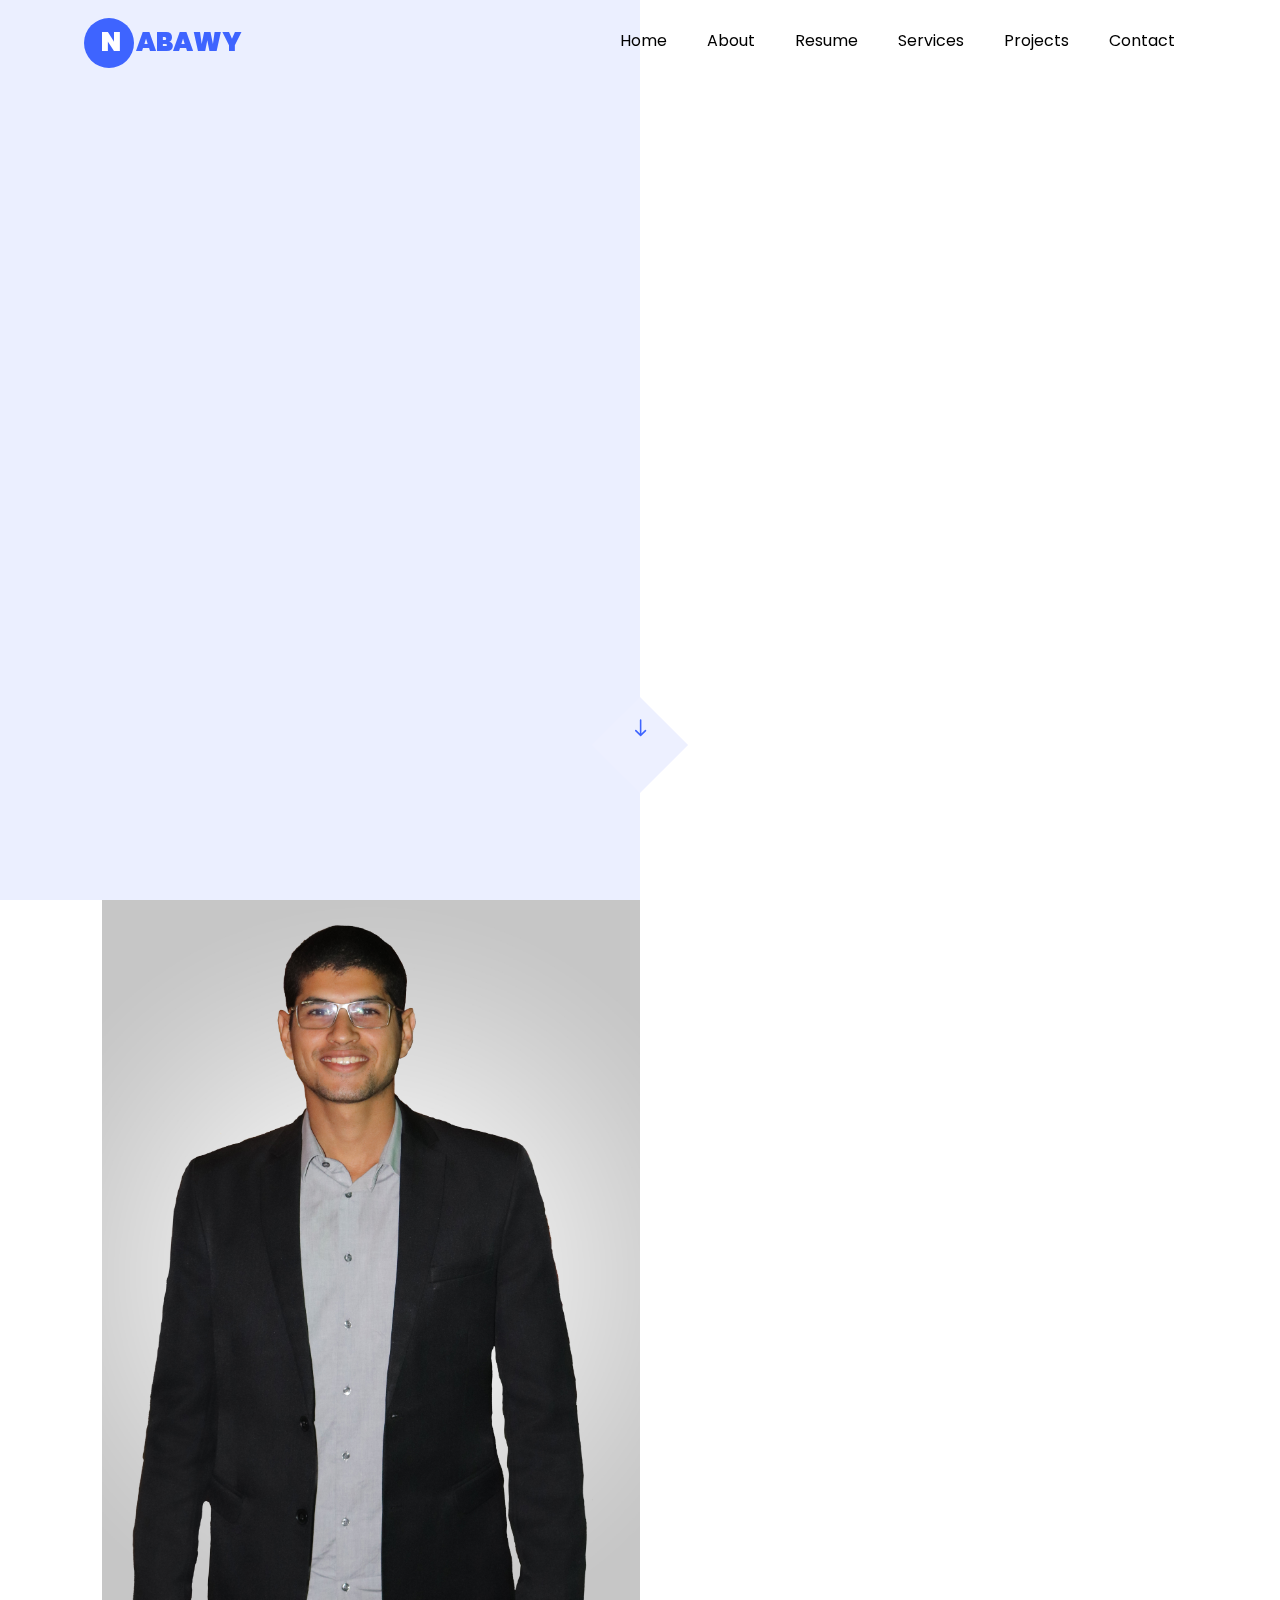
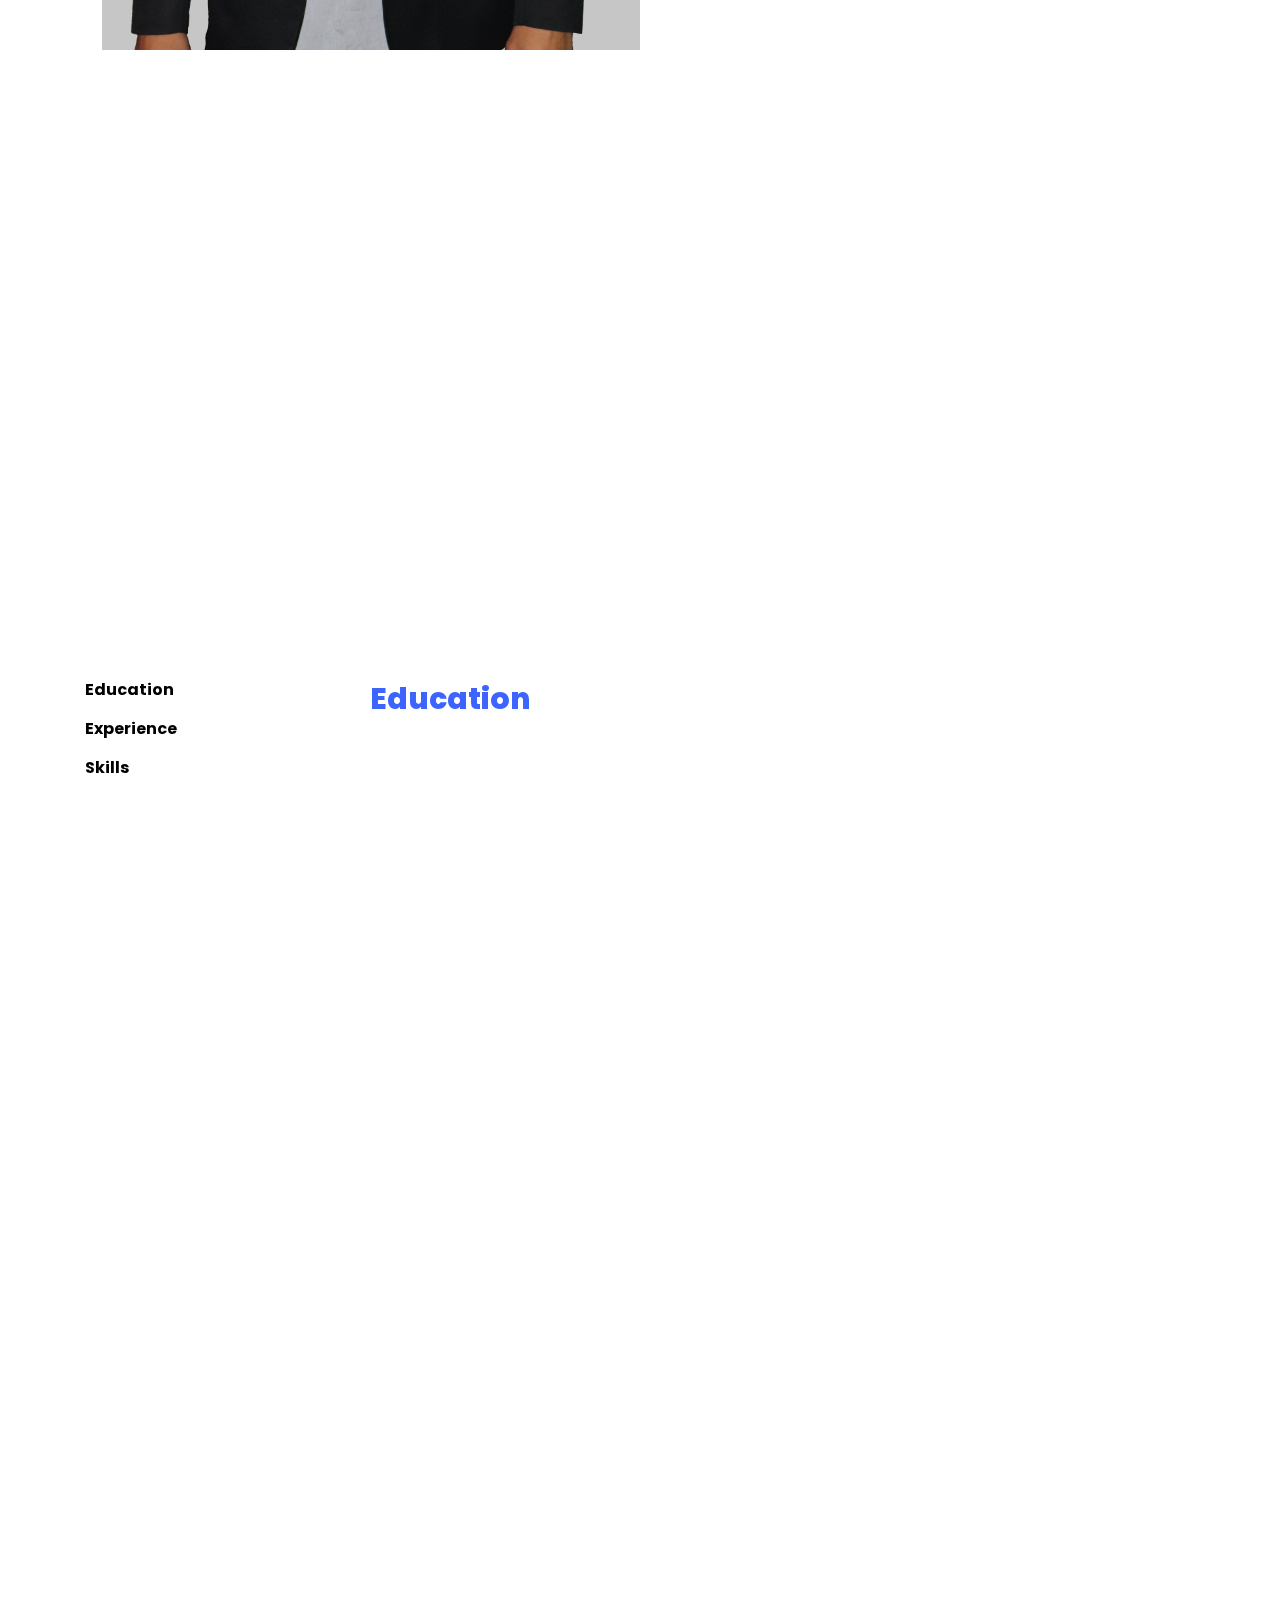
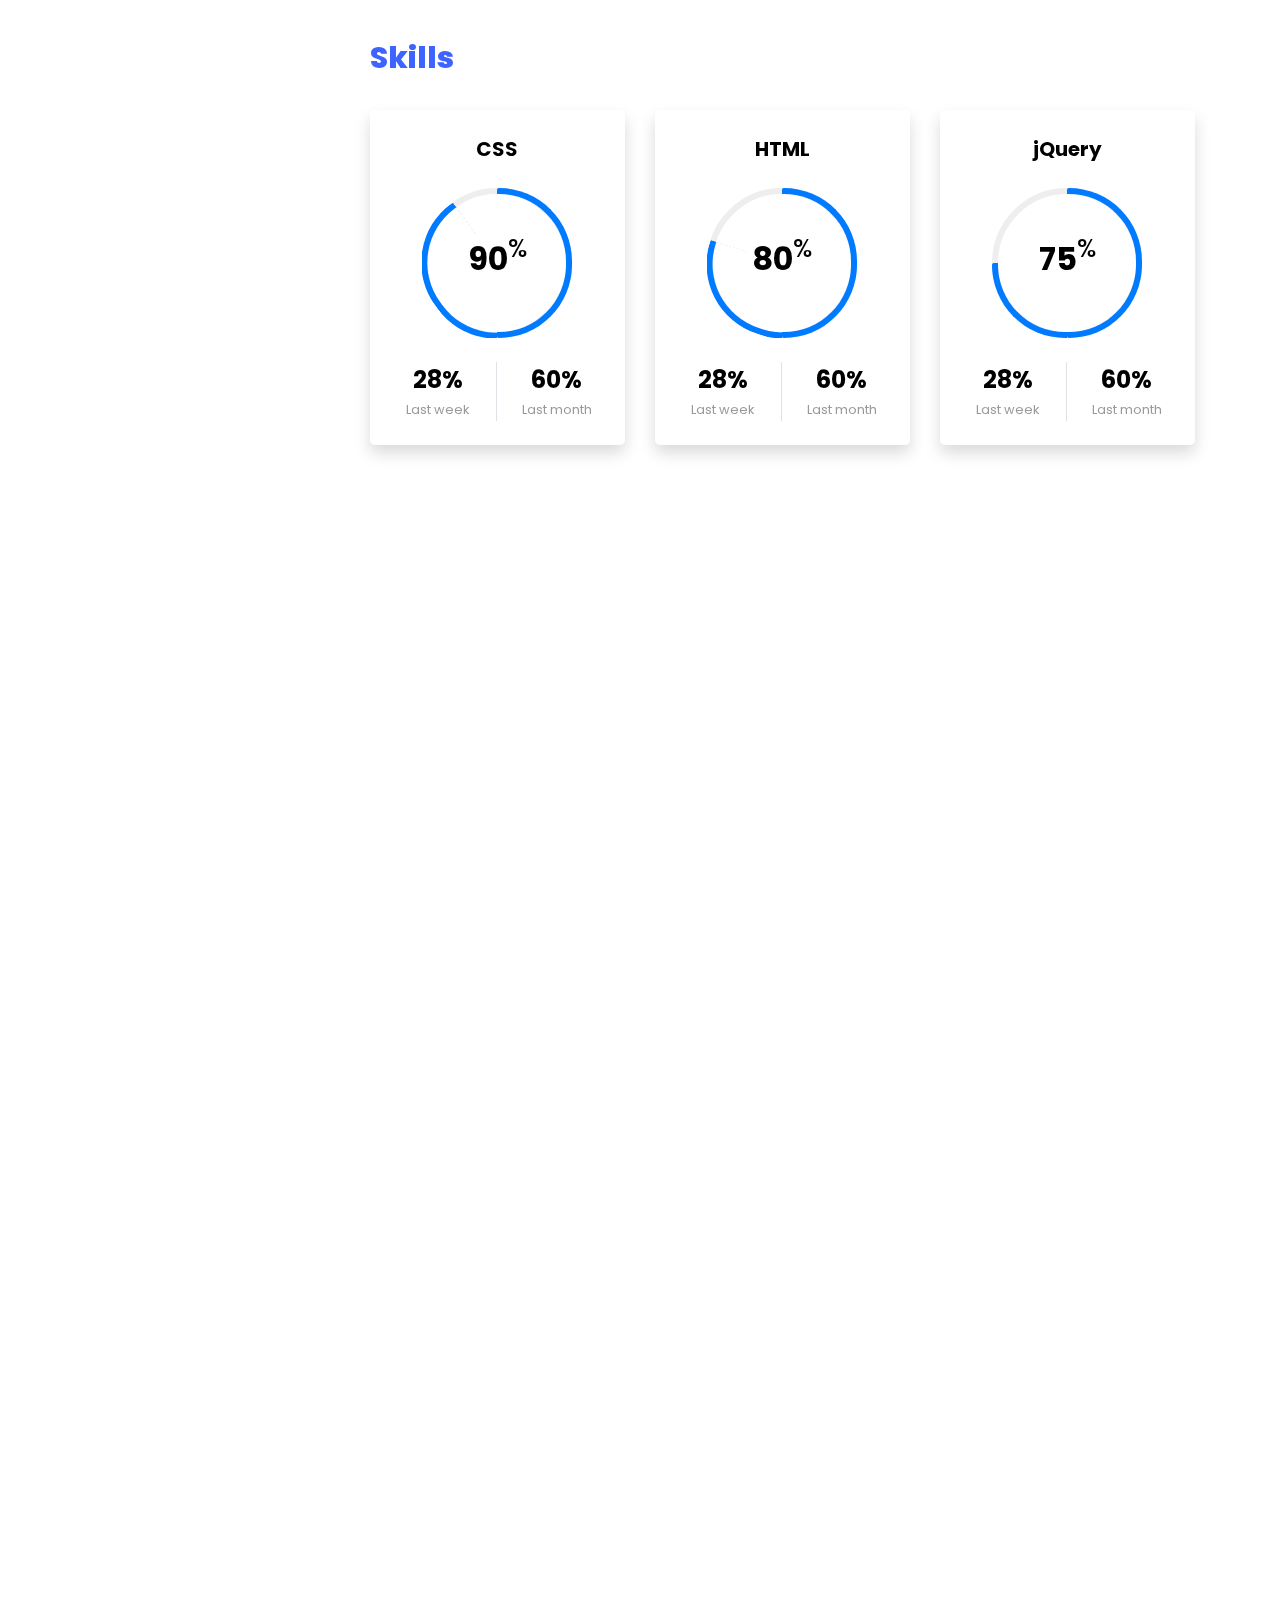
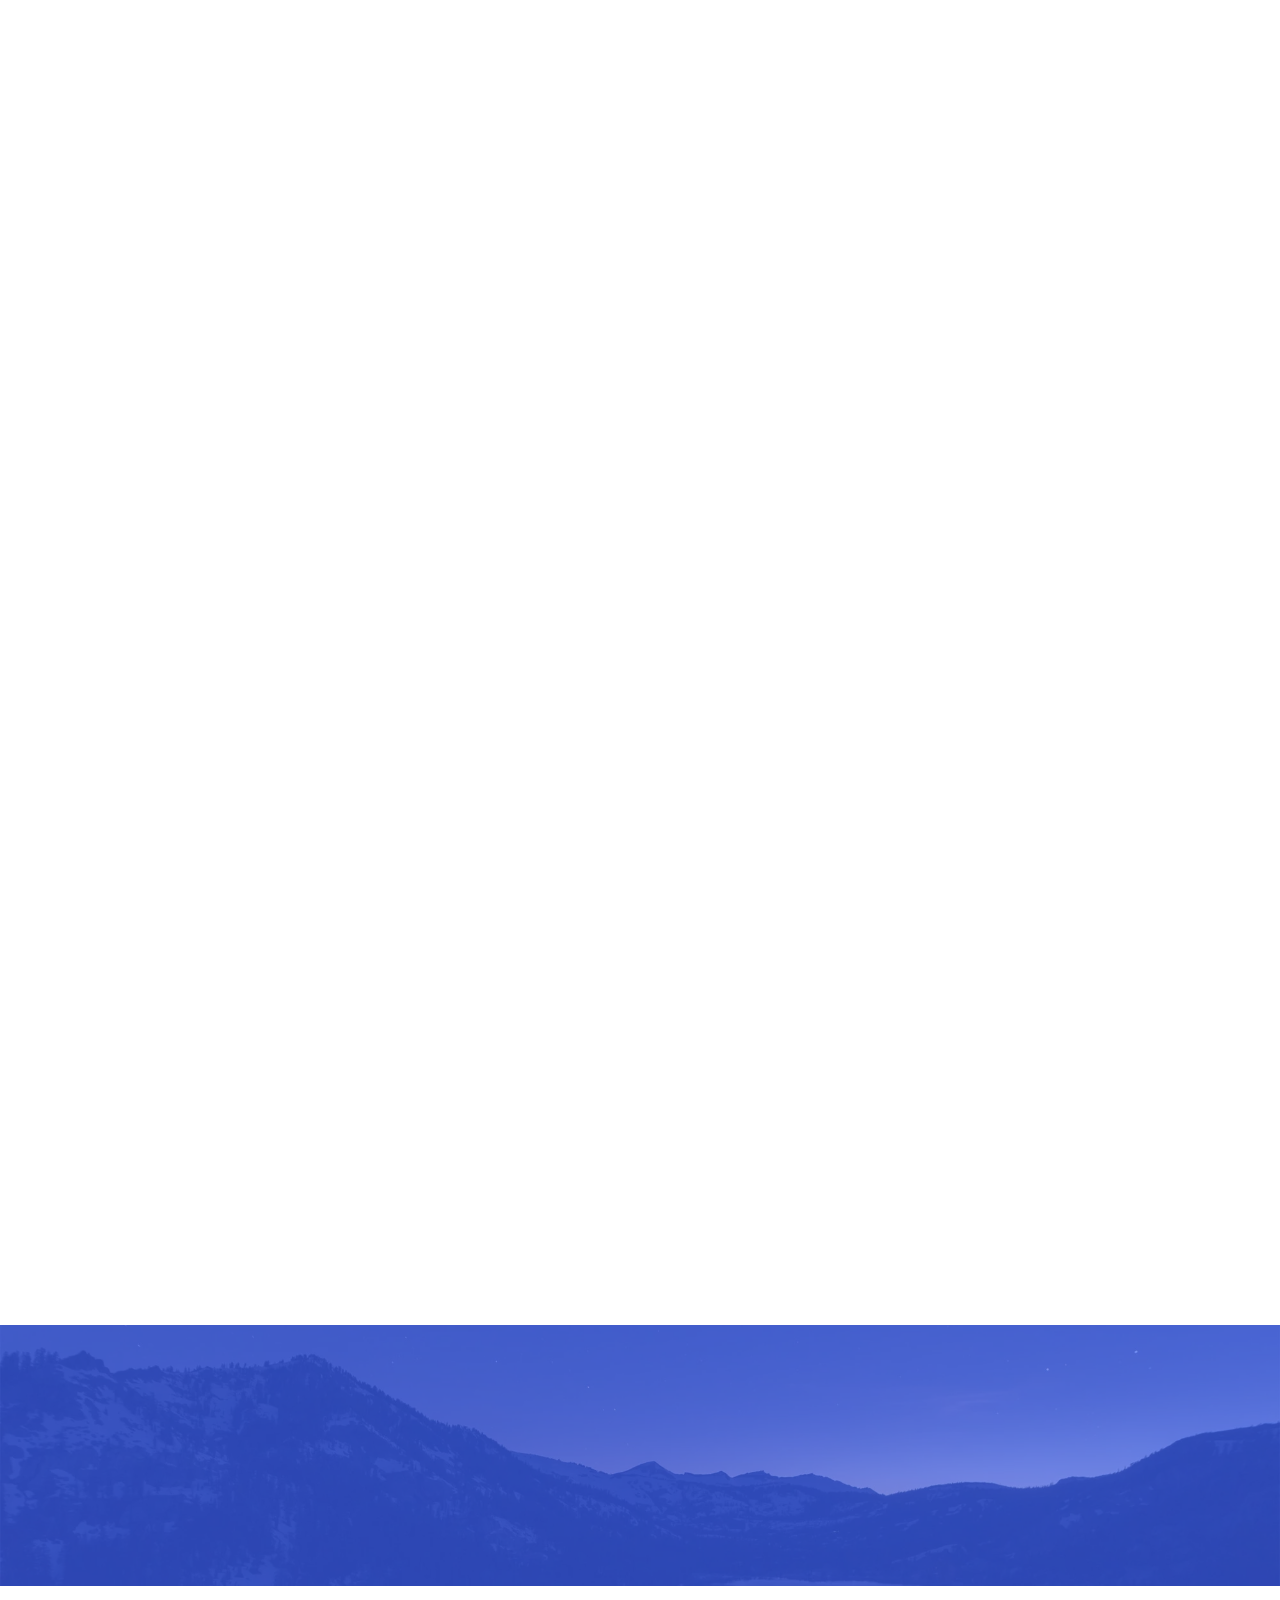
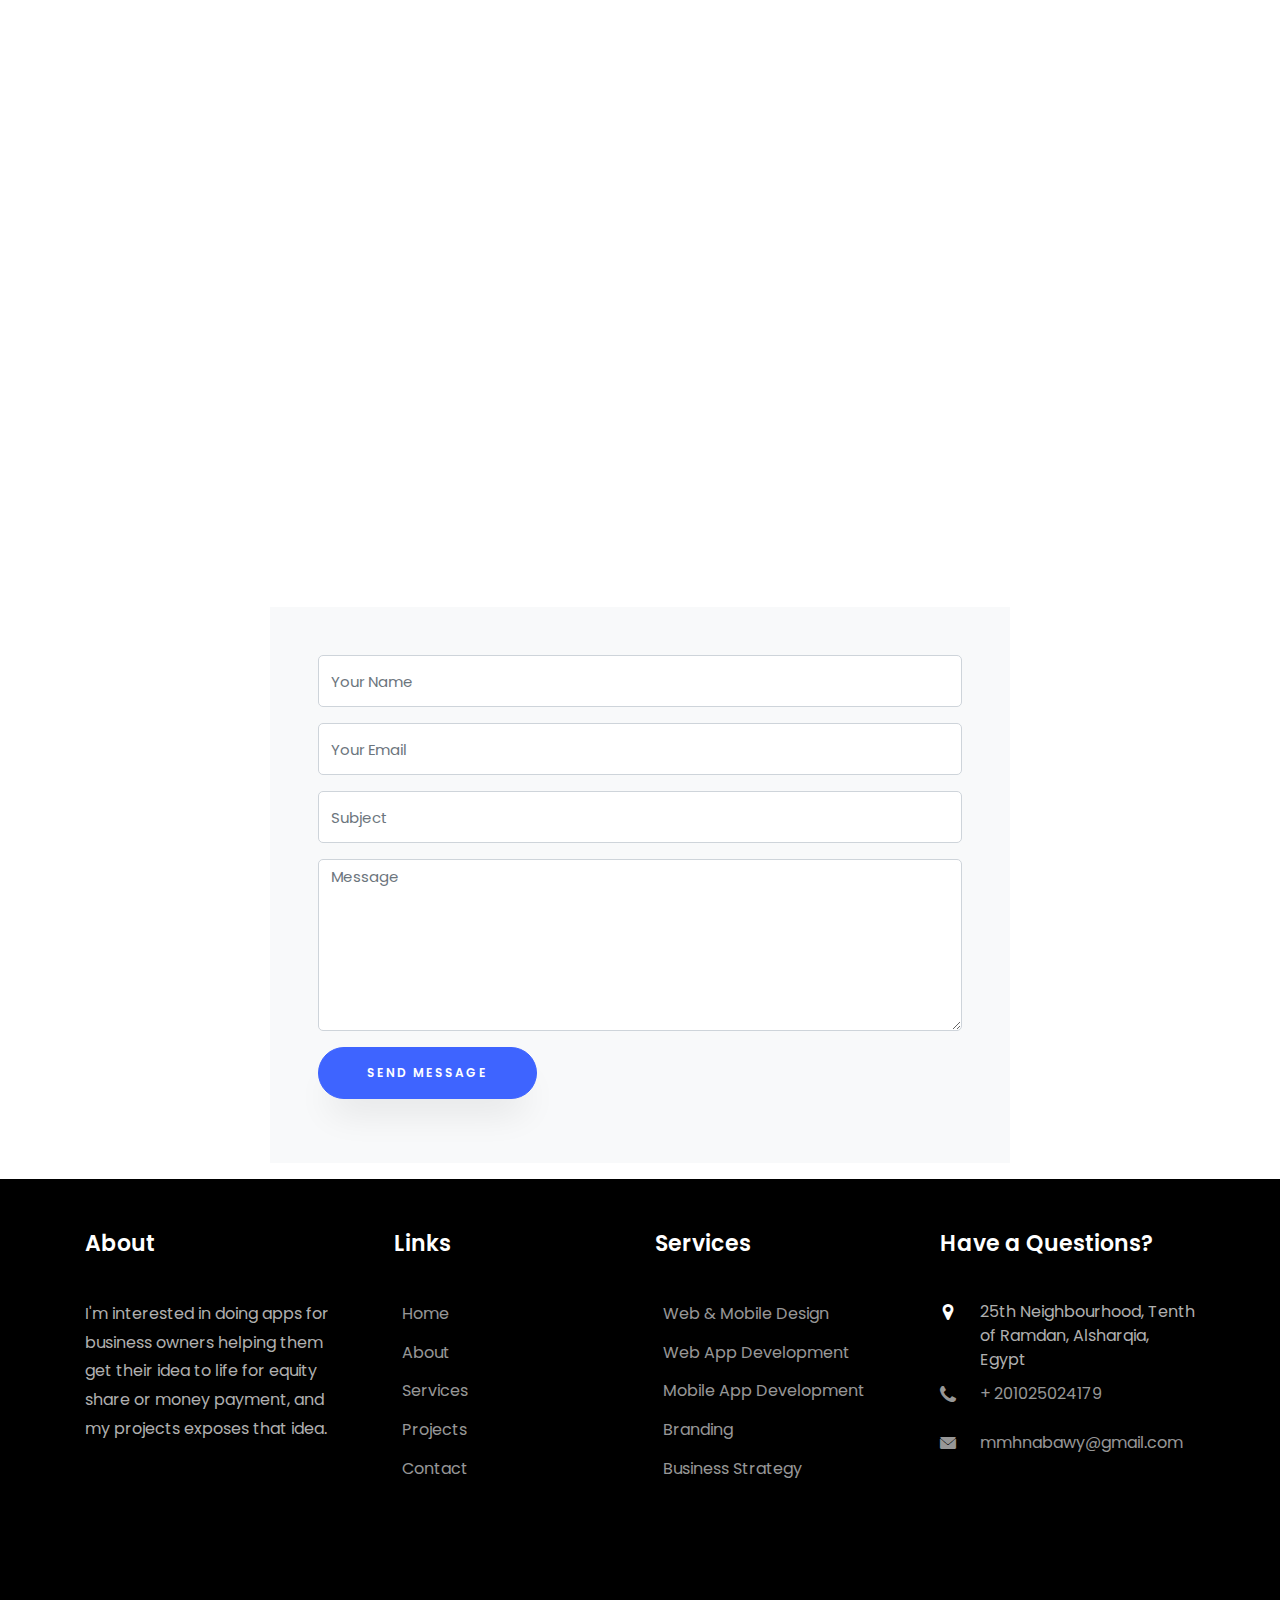
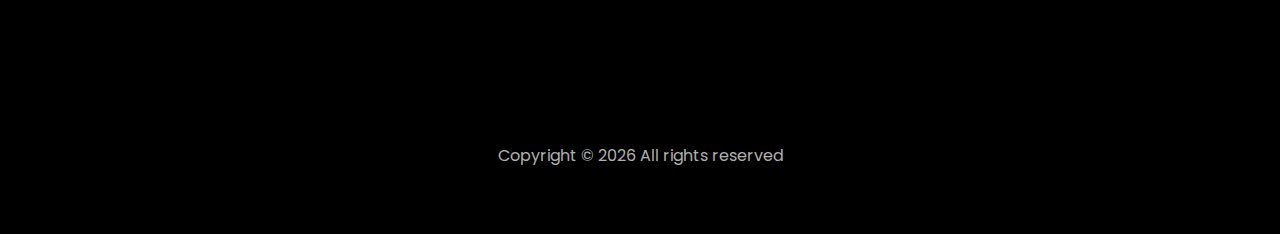
==== commit 9a5d71b8: "updated manifest" ====
--- a/index.html
+++ b/index.html
@@ -53,7 +53,7 @@
 <body data-spy="scroll" data-target=".site-navbar-target" data-offset="300" data-gr-c-s-loaded="true"
   cz-shortcut-listen="true" data-aos-easing="slide" data-aos-duration="800" data-aos-delay="0">
   <nav class="navbar navbar-expand-lg navbar-dark ftco_navbar ftco-navbar-light site-navbar-target" id="ftco-navbar">
-    <div class="container">
+    <div class="container">m
       <a class="navbar-brand" href="index.html"><span>N</span>ABAWY</a>
       <button class="navbar-toggler js-fh5co-nav-toggle fh5co-nav-toggle" type="button" data-toggle="collapse"
         data-target="#ftco-nav" aria-controls="ftco-nav" aria-expanded="false" aria-label="Toggle navigation">
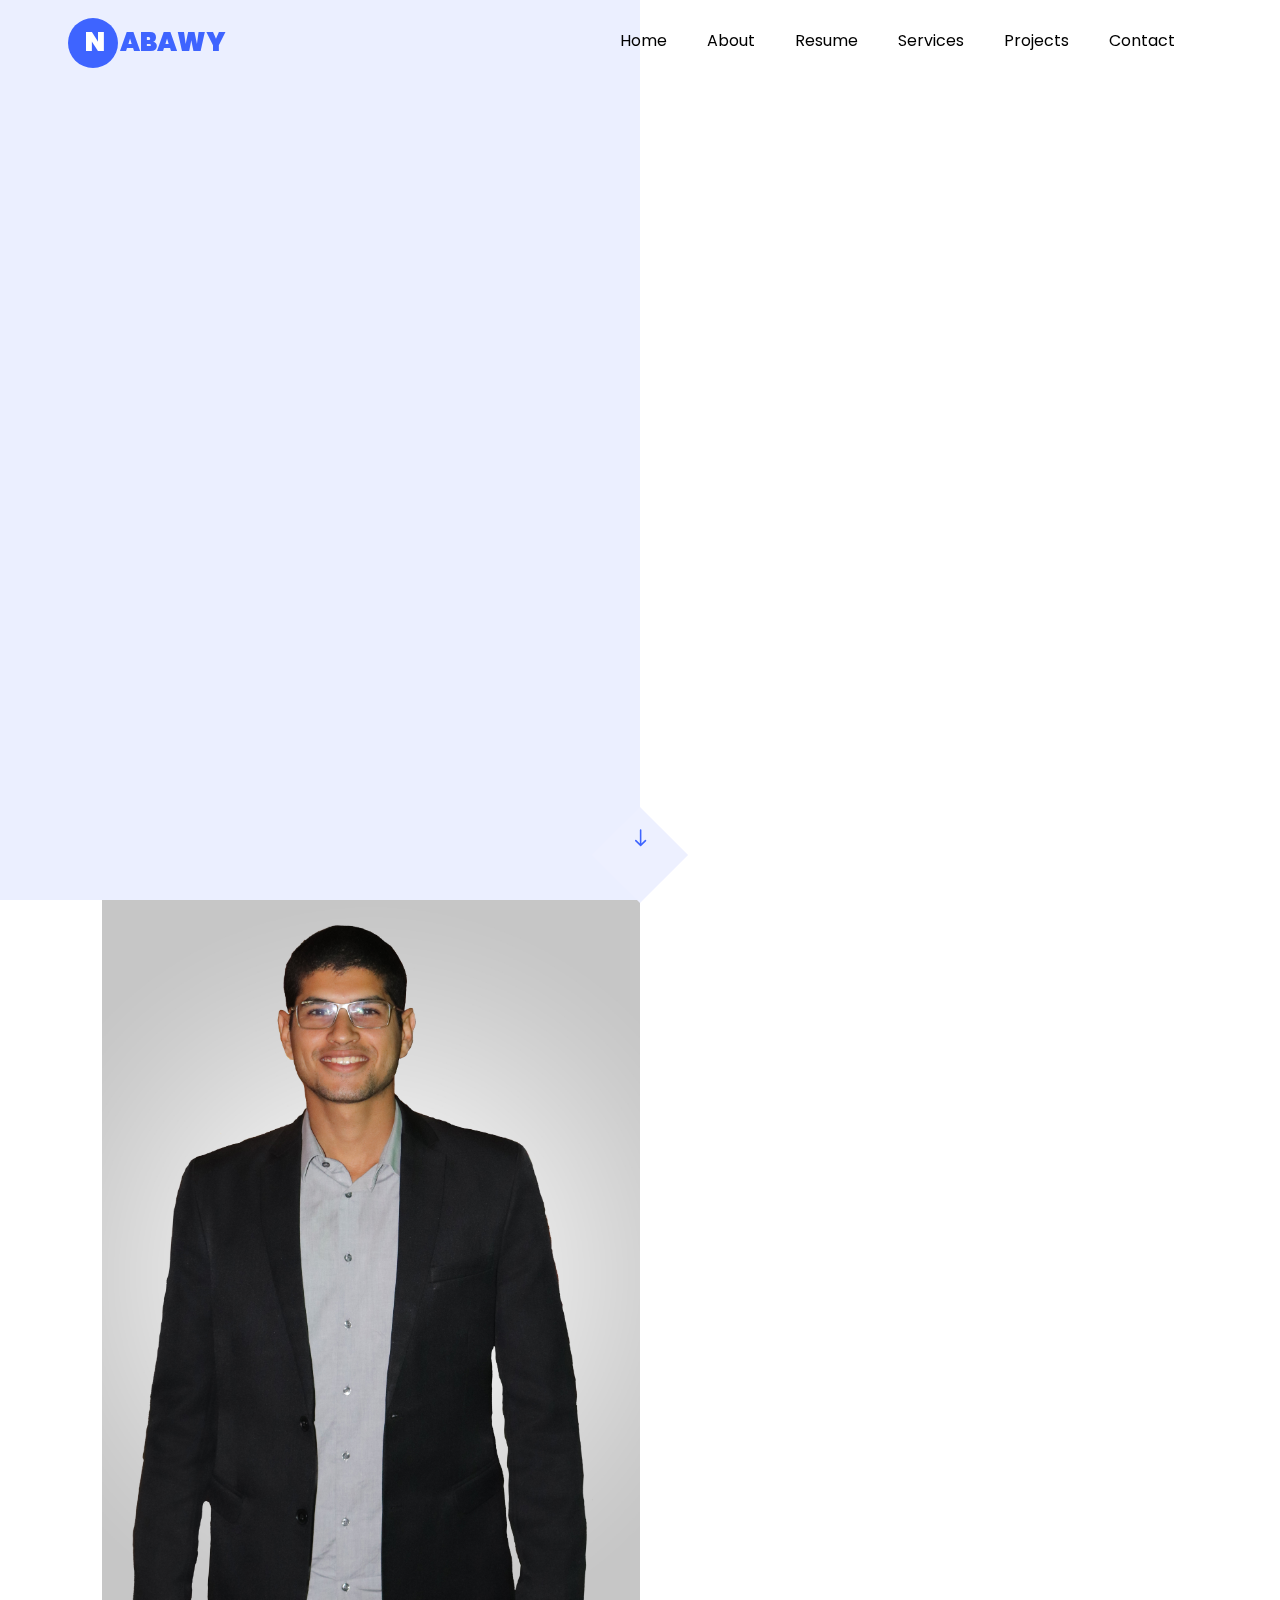
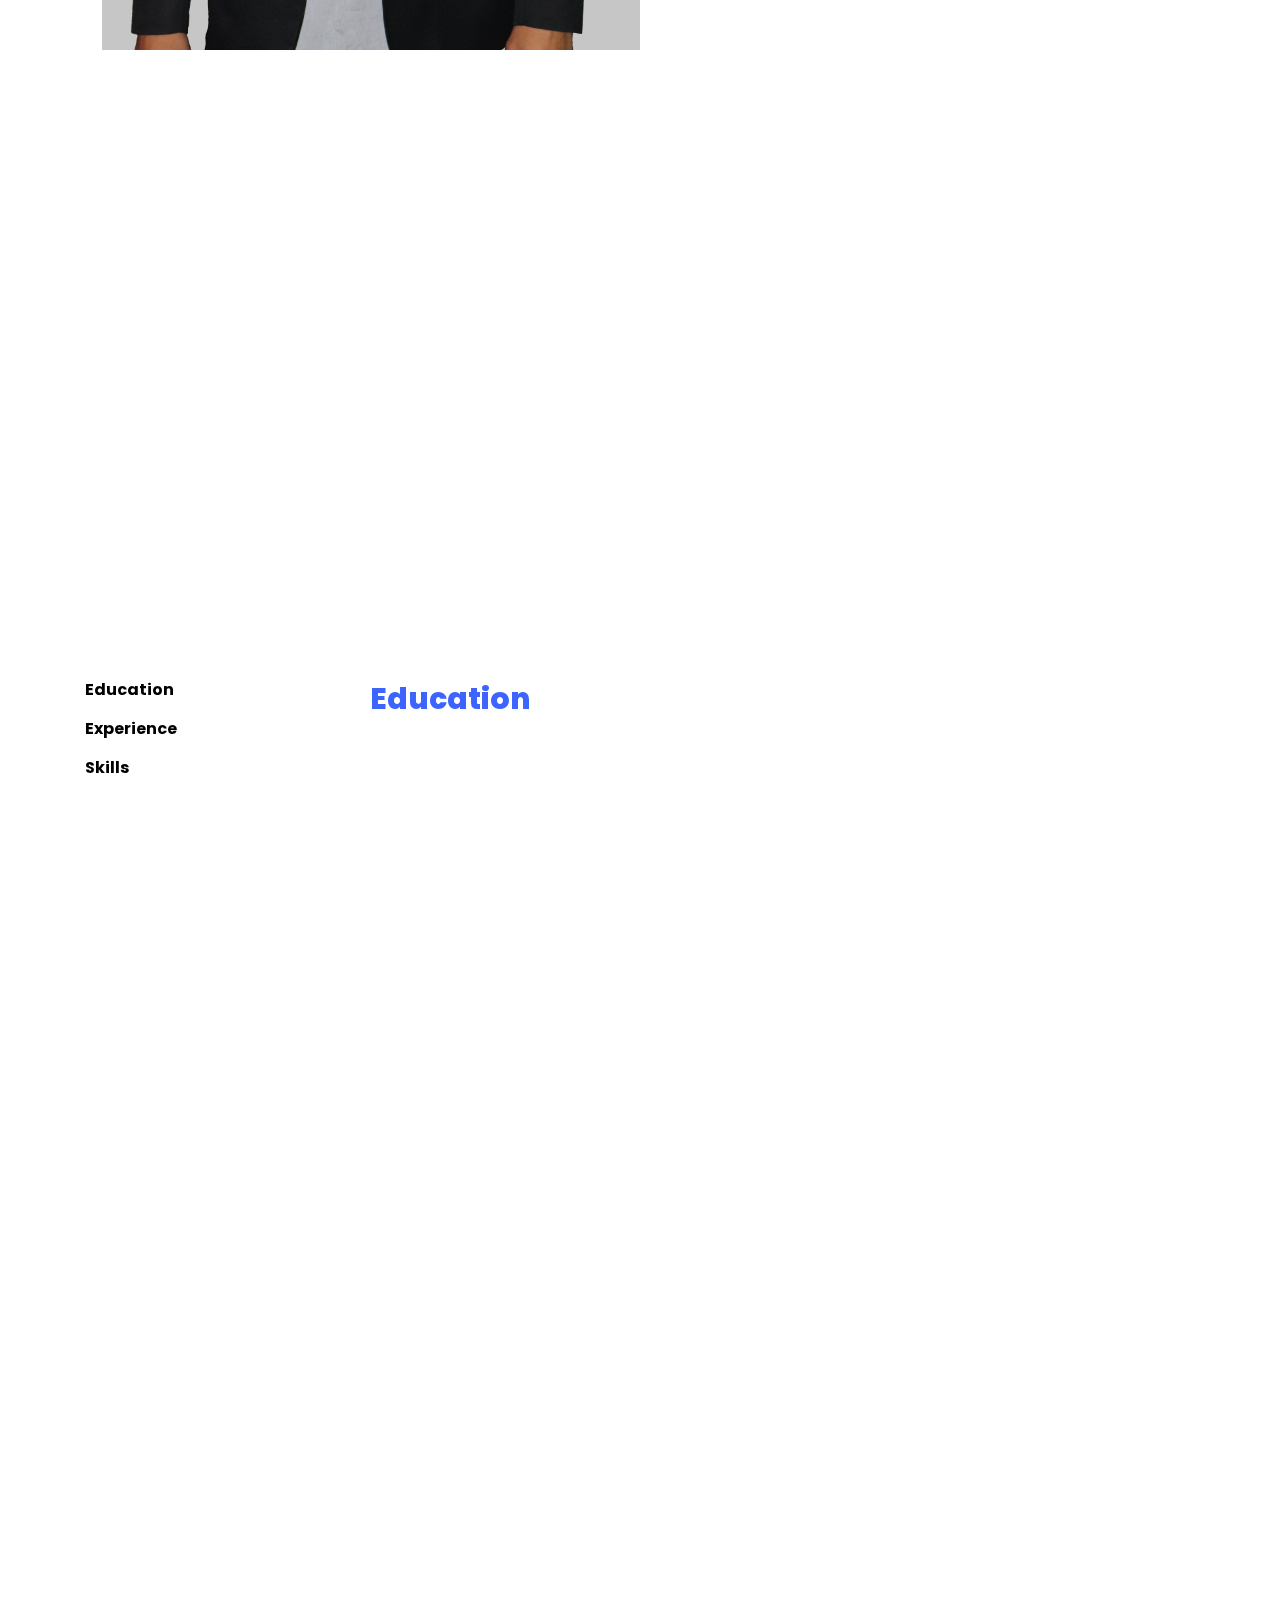
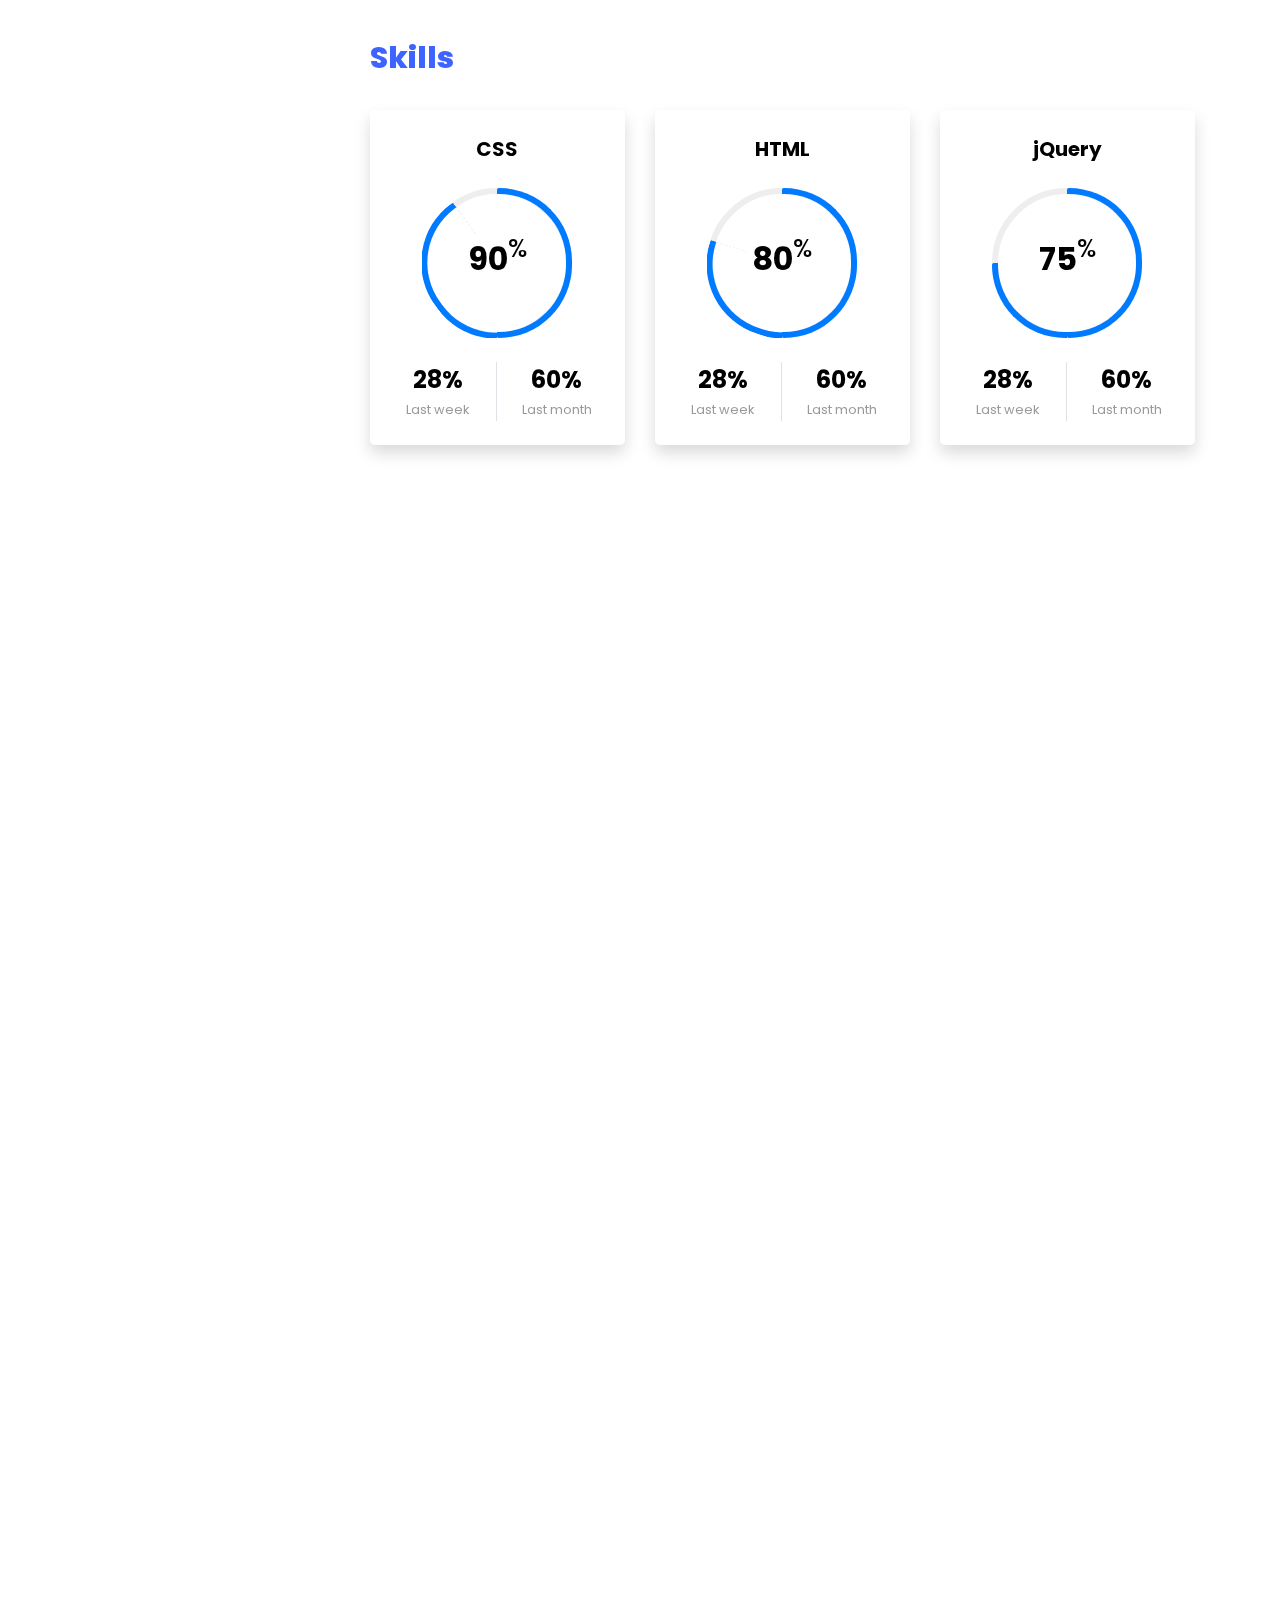
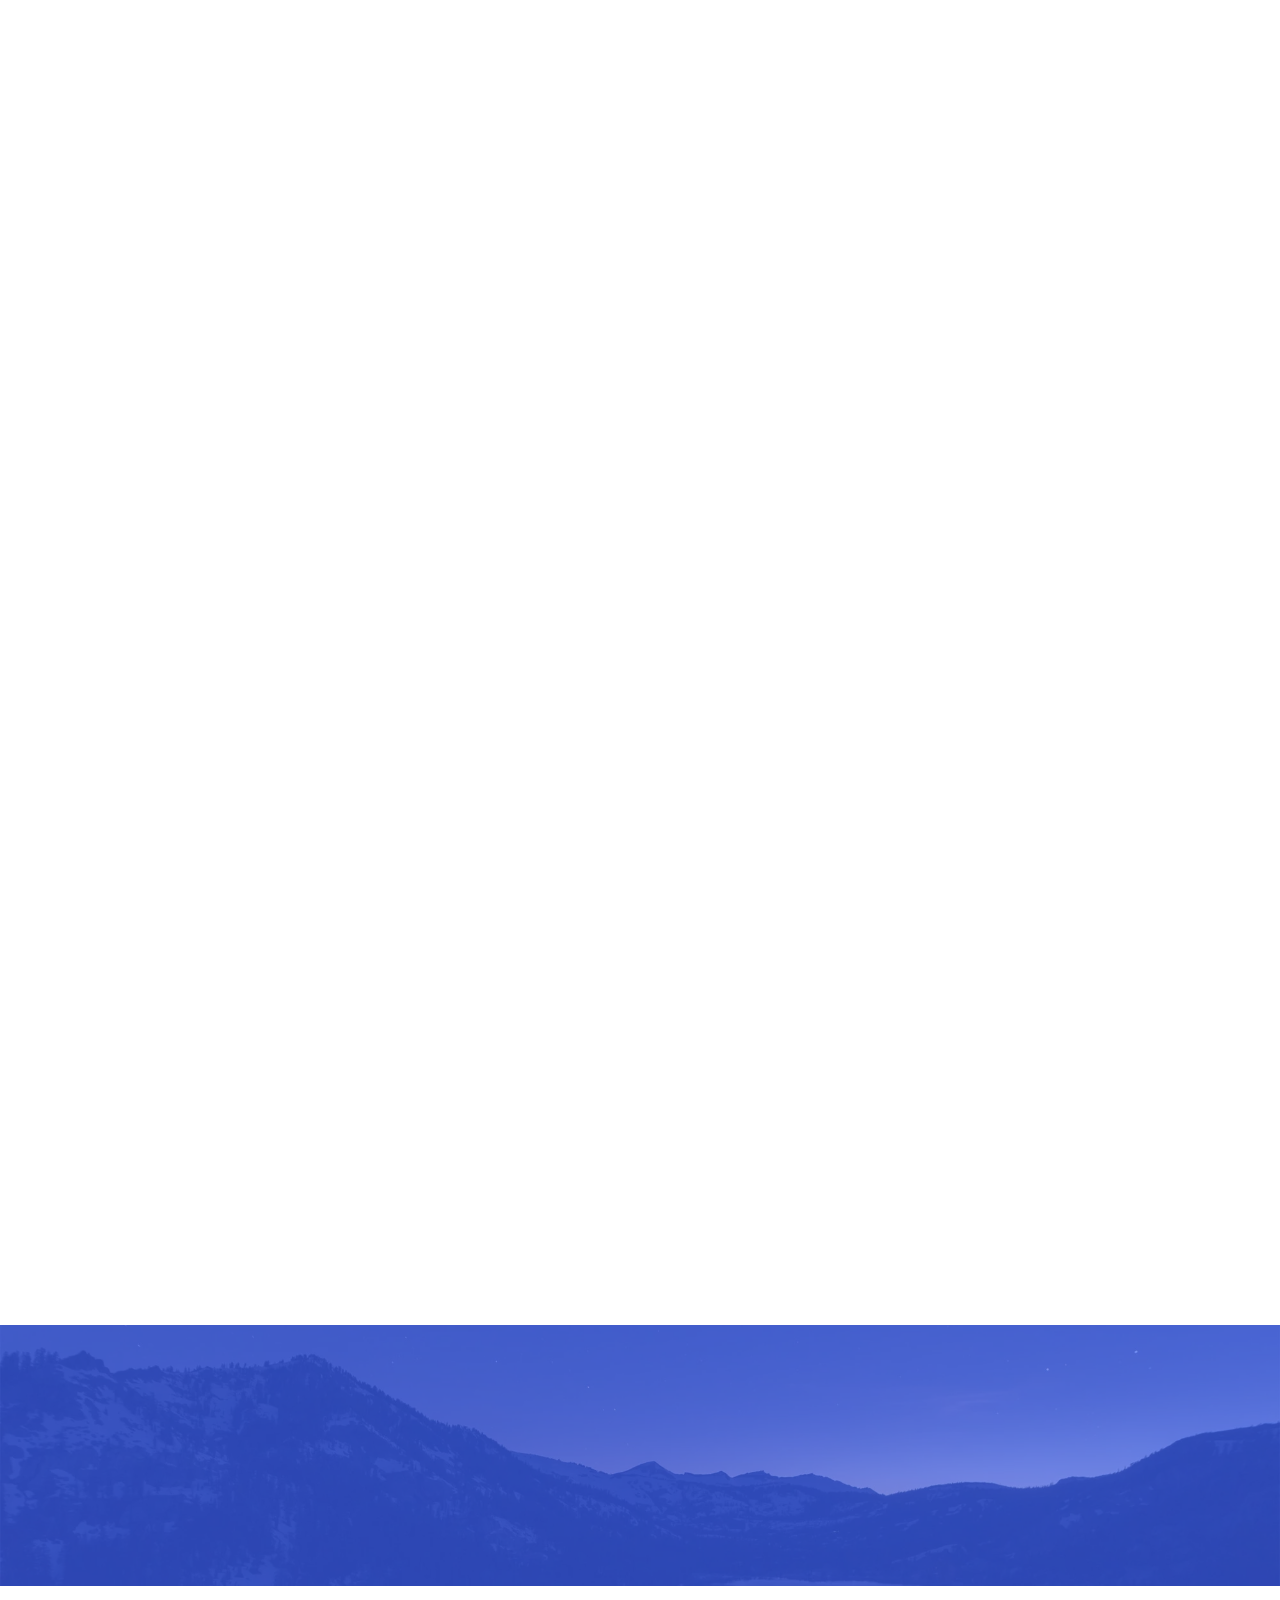
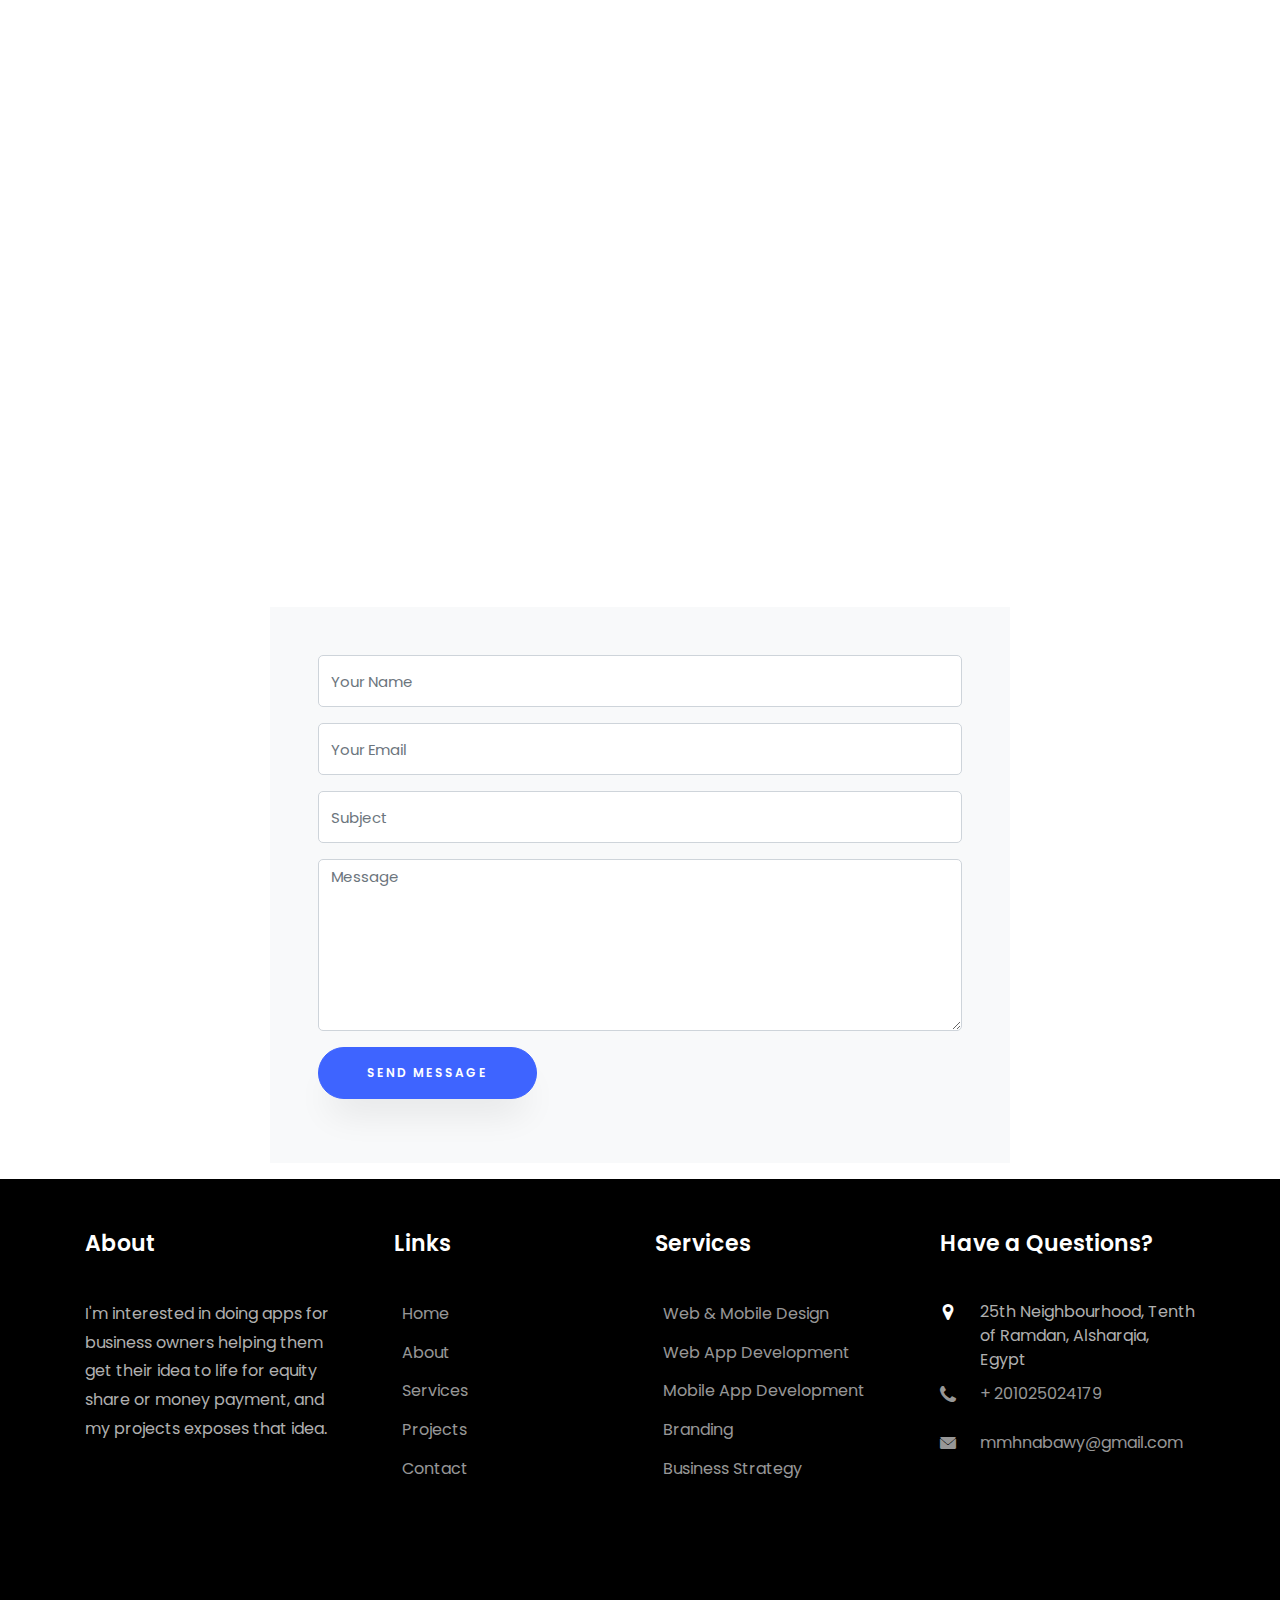
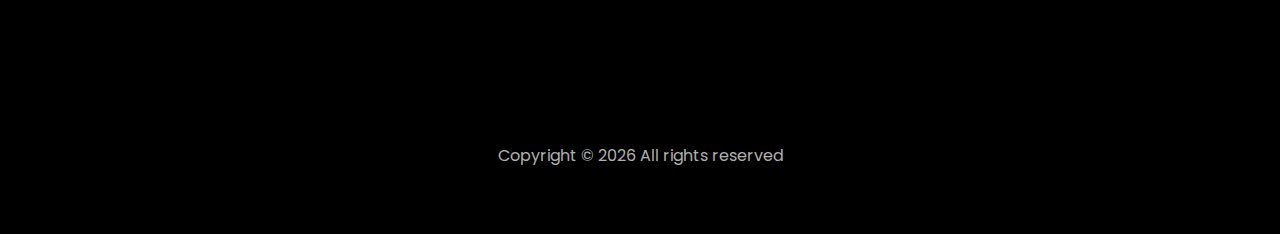
==== commit 9b7adfae: "updated css" ====
--- a/index.html
+++ b/index.html
@@ -53,7 +53,7 @@
 <body data-spy="scroll" data-target=".site-navbar-target" data-offset="300" data-gr-c-s-loaded="true"
   cz-shortcut-listen="true" data-aos-easing="slide" data-aos-duration="800" data-aos-delay="0">
   <nav class="navbar navbar-expand-lg navbar-dark ftco_navbar ftco-navbar-light site-navbar-target" id="ftco-navbar">
-    <div class="container">m
+    <div class="container">
       <a class="navbar-brand" href="index.html"><span>N</span>ABAWY</a>
       <button class="navbar-toggler js-fh5co-nav-toggle fh5co-nav-toggle" type="button" data-toggle="collapse"
         data-target="#ftco-nav" aria-controls="ftco-nav" aria-expanded="false" aria-label="Toggle navigation">
--- a/css/style_override.css
+++ b/css/style_override.css
@@ -1,15 +1,16 @@
-@media (max-width: 991.98px){
+@media (max-width: 991.98px) {
     .ftco-partner .partner {
         padding: 0 !important;
     }
 }
 
- /* // Extra small devices (portrait phones, less than 576px) */
+/* // Extra small devices (portrait phones, less than 576px) */
 @media (max-width: 575.98px) {
-    .col-xs-6{
+    .col-xs-6 {
         width: 50%;
     }
- }
+}
+
 /*
 // Small devices (landscape phones, less than 768px)
 @media (max-width: 767.98px) { ... }
@@ -23,9 +24,10 @@
 // Extra large devices (large desktops)
 
 // No */
-#ftco-navbar > div > a{
+#ftco-navbar > div > a {
     color: #3e64ff;
 }
+
 .navbar-brand:after {
     position: absolute;
     top: 50%;
@@ -35,20 +37,23 @@
     content: '';
     background: #3e64ff;
 }
-#ftco-navbar > div > a > span{
+
+#ftco-navbar > div > a > span {
     margin-right: 15px;
 }
-#myCv{
+
+#myCv {
     font-size: 1.1rem;
 }
-#myCv:hover{
-    color: #3e64ff!important;
+
+#myCv:hover {
+    color: #3e64ff !important;
     background-color: #fff !important;
     border-color: transparent !important;
 }
 
-.block-23 ul li .icon{
-    padding:0 !important;
+.block-23 ul li .icon {
+    padding: 0 !important;
 }
 
 
@@ -73,23 +78,23 @@
     font-size: initial;
 }
 
-.flaticon-comment:before{
+.flaticon-comment:before {
     font-size: 17px;
 }
 
-.txt-rotate >.wrap {
+.txt-rotate > .wrap {
     border-right: 0.08em solid #666
 }
 
-.ftco-animate{
+.ftco-animate {
     min-height: 150px;
 }
 
-#section-counter{
+#section-counter {
     margin-bottom: 20px;
 }
 
-.ftco-section{
+.ftco-section {
     padding: 3em 0;
 }
 
@@ -105,49 +110,58 @@
     opacity: 0;
     visibility: hidden;
     z-index: 1000;
-    border:1px solid #3e64ff!important;
+    border: 1px solid #3e64ff !important;
     border-radius: 50%;
-    outline-color:transparent;/*to prevent outline on focus*/
-    color:var(--white);
+    outline-color: transparent; /*to prevent outline on focus*/
+    color: var(--white);
     background-color: #3e64ff;
-  }
+}
 
-  [dir="rtl"] #scrollToTop {
+[dir="rtl"] #scrollToTop {
     left: 30px;
     right: unset;
-  }
-  /* #scrollToTop::after {
-    content: "\f077";
-    font-family: FontAwesome;
-    font-weight: normal;
-    font-style: normal;
-    font-size: 2em;
-    line-height: 50px;
-    color: #fff;
-  } */
-  #scrollToTop:hover {
+}
+
+/* #scrollToTop::after {
+  content: "\f077";
+  font-family: FontAwesome;
+  font-weight: normal;
+  font-style: normal;
+  font-size: 2em;
+  line-height: 50px;
+  color: #fff;
+} */
+#scrollToTop:hover {
     cursor: pointer;
     background-color: var(--white-gray);
-  }
-  #scrollToTop:active {
+}
+
+#scrollToTop:active {
     background-color: var(--white-gray);
 
-  }
-  #scrollToTop:focus {
+}
+
+#scrollToTop:focus {
     outline: 0px;
 
-  }
-  #scrollToTop.show {
+}
+
+#scrollToTop.show {
     opacity: 1;
     visibility: visible;
-  }
+}
 
 #scrollToTop:hover .flaticon-arrow-pointing-north,
 #scrollToTop:active .flaticon-arrow-pointing-north,
-#scrollToTop:visited .flaticon-arrow-pointing-north{
+#scrollToTop:visited .flaticon-arrow-pointing-north {
     color: #222;
 }
-#scrollToTop i{
+
+#scrollToTop i {
     right: 2px;
     position: relative;
+}
+
+.mouse {
+    bottom: 10px;
 }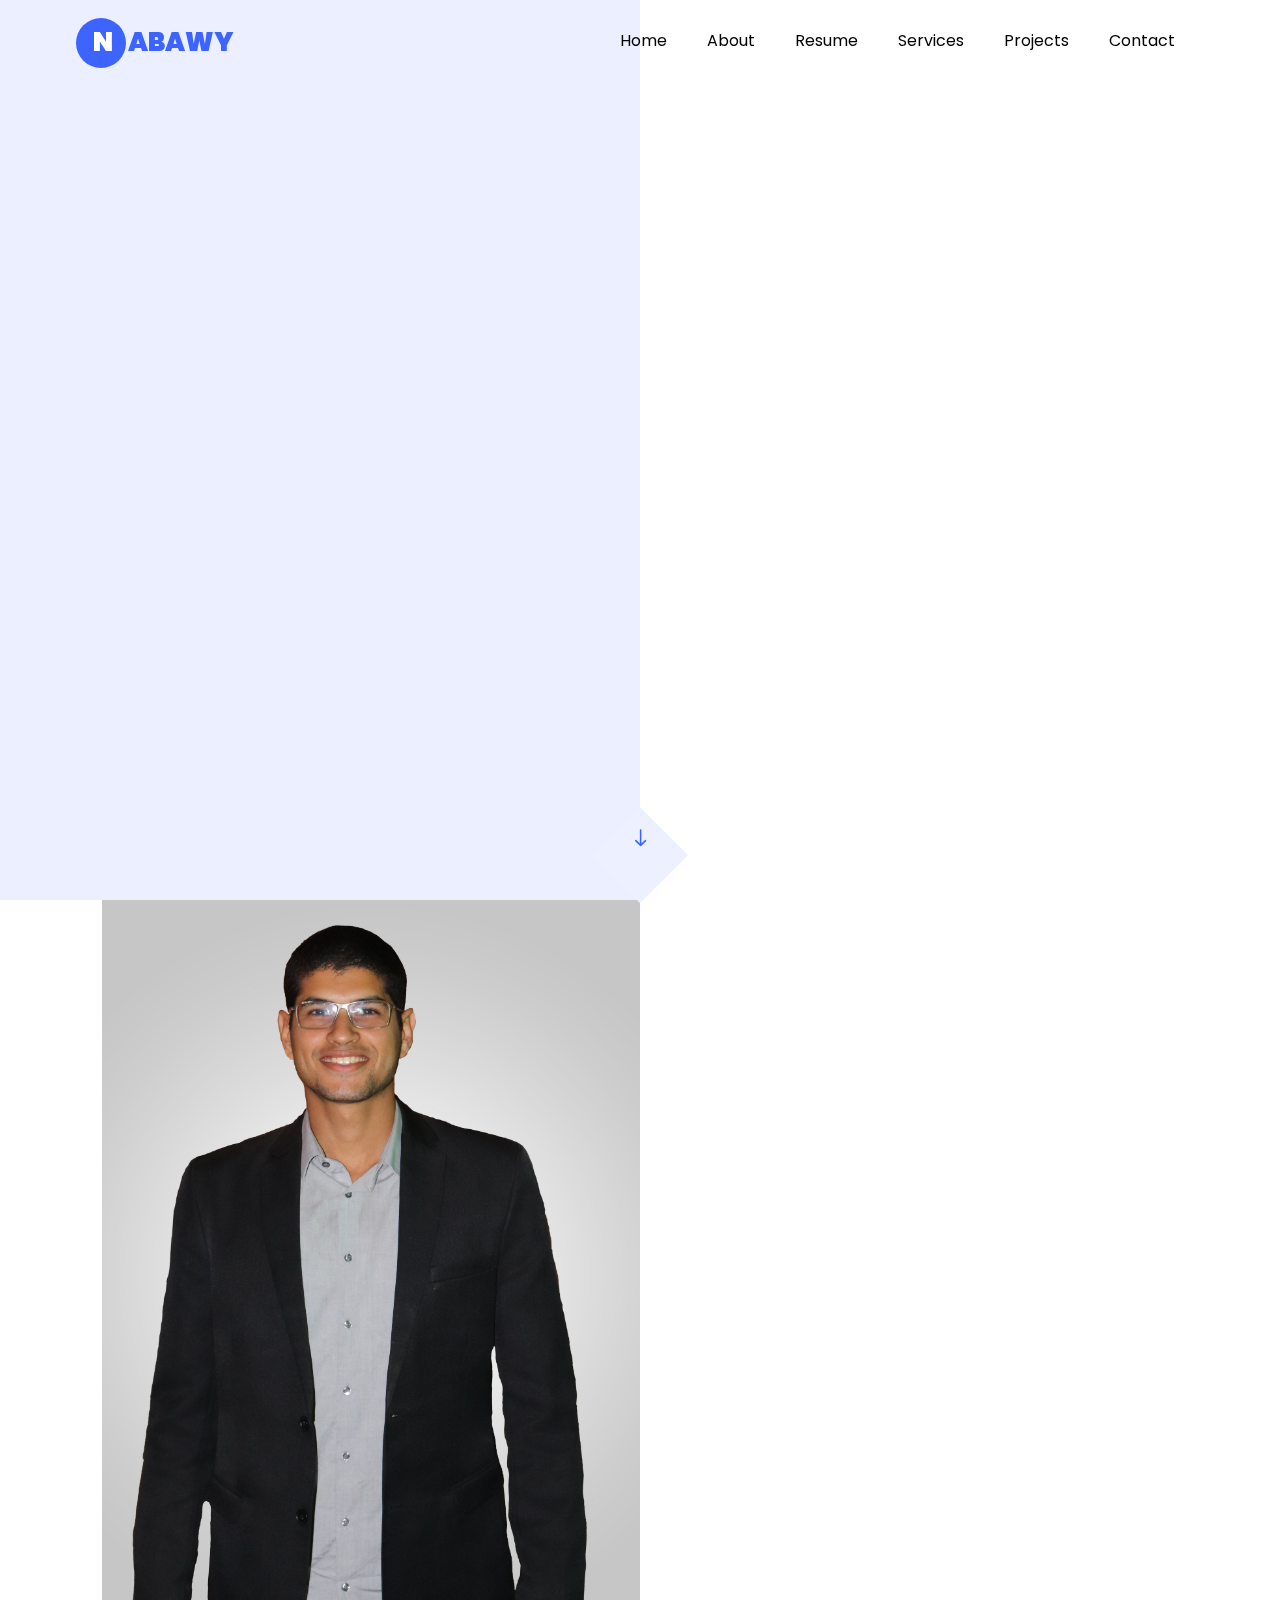
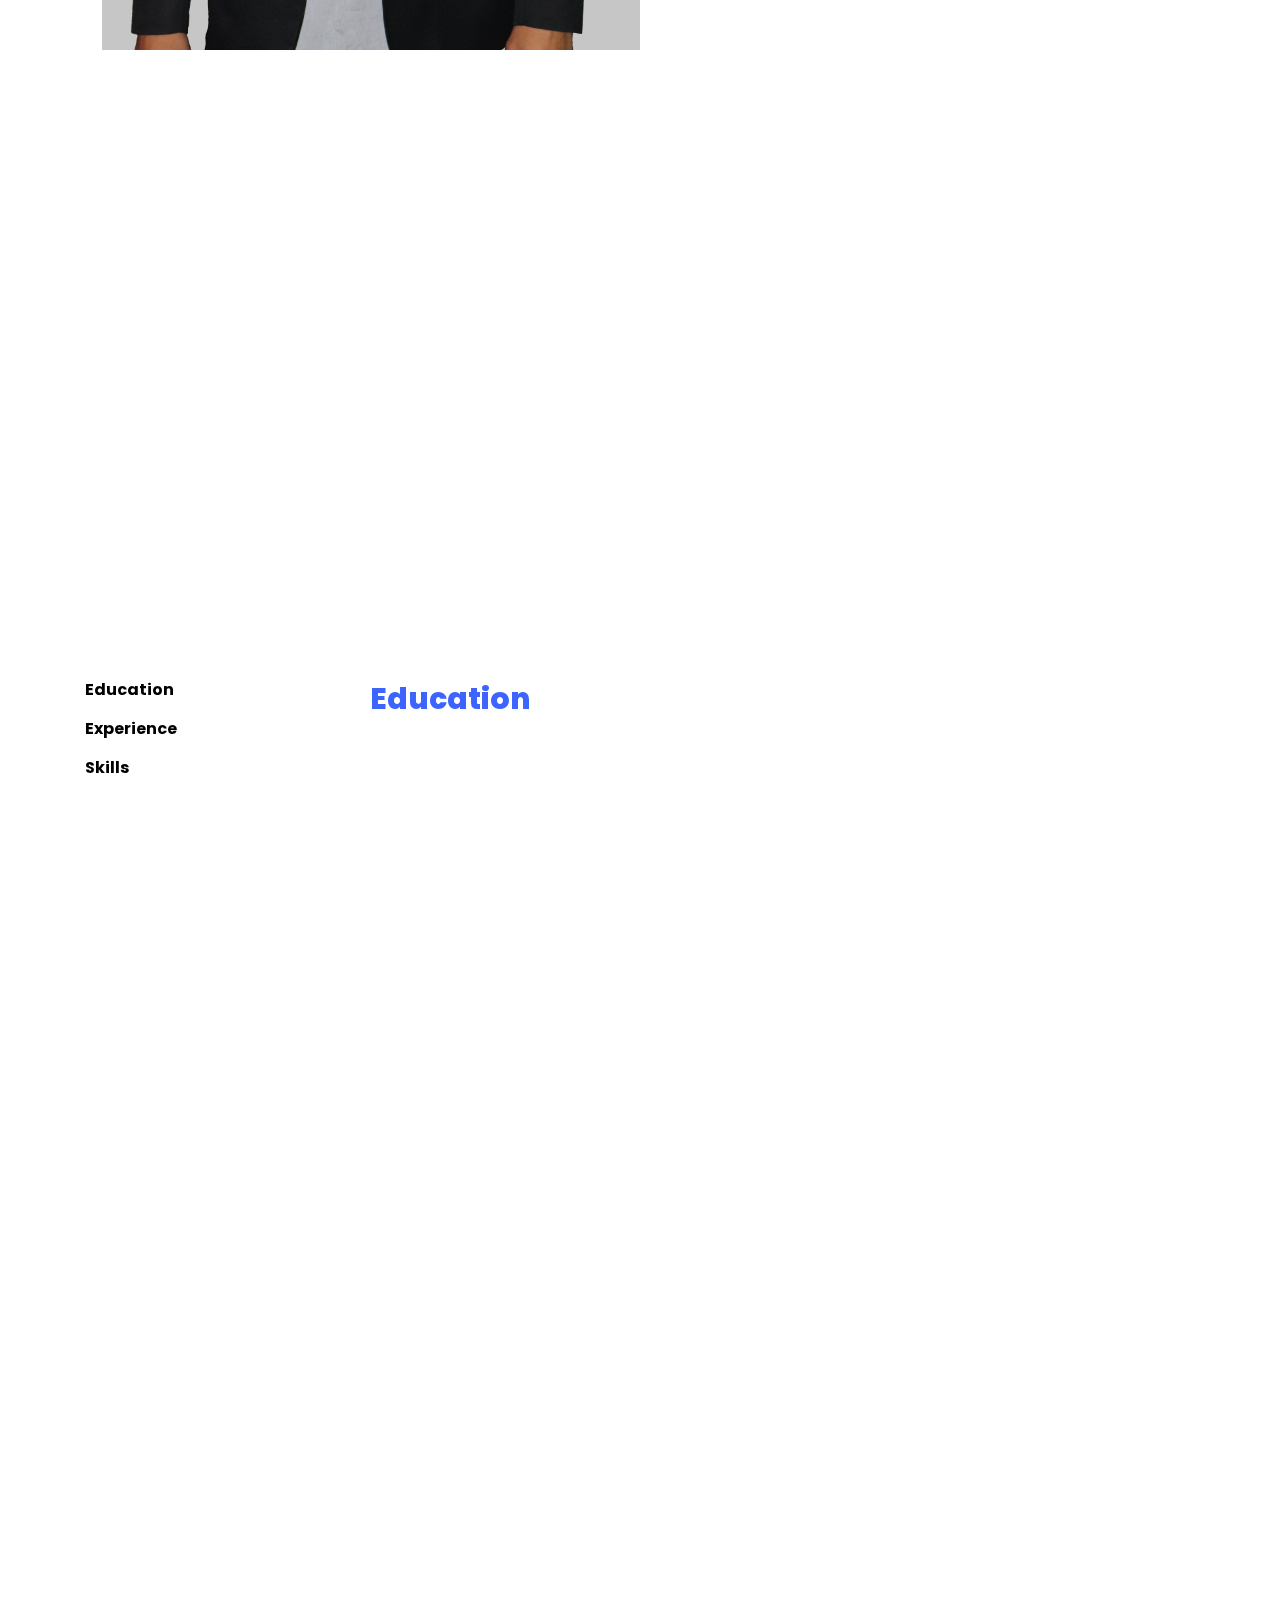
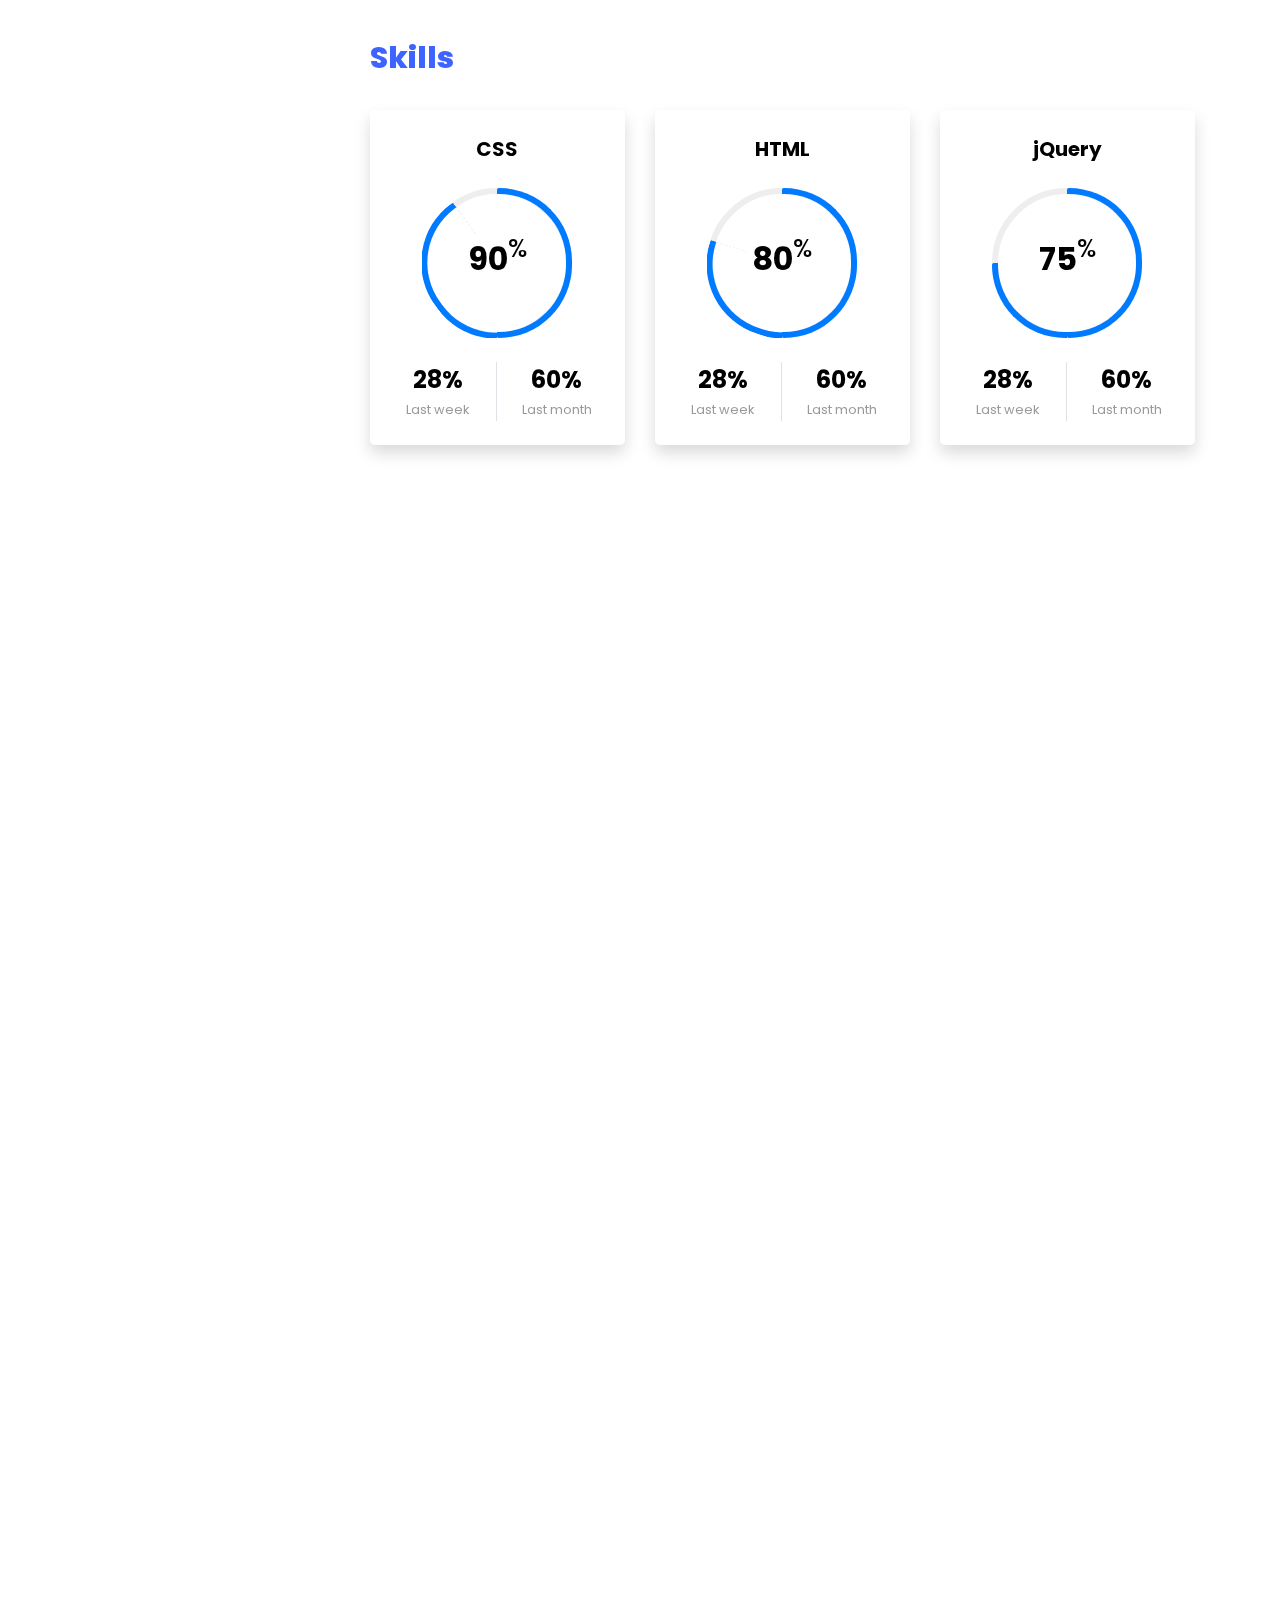
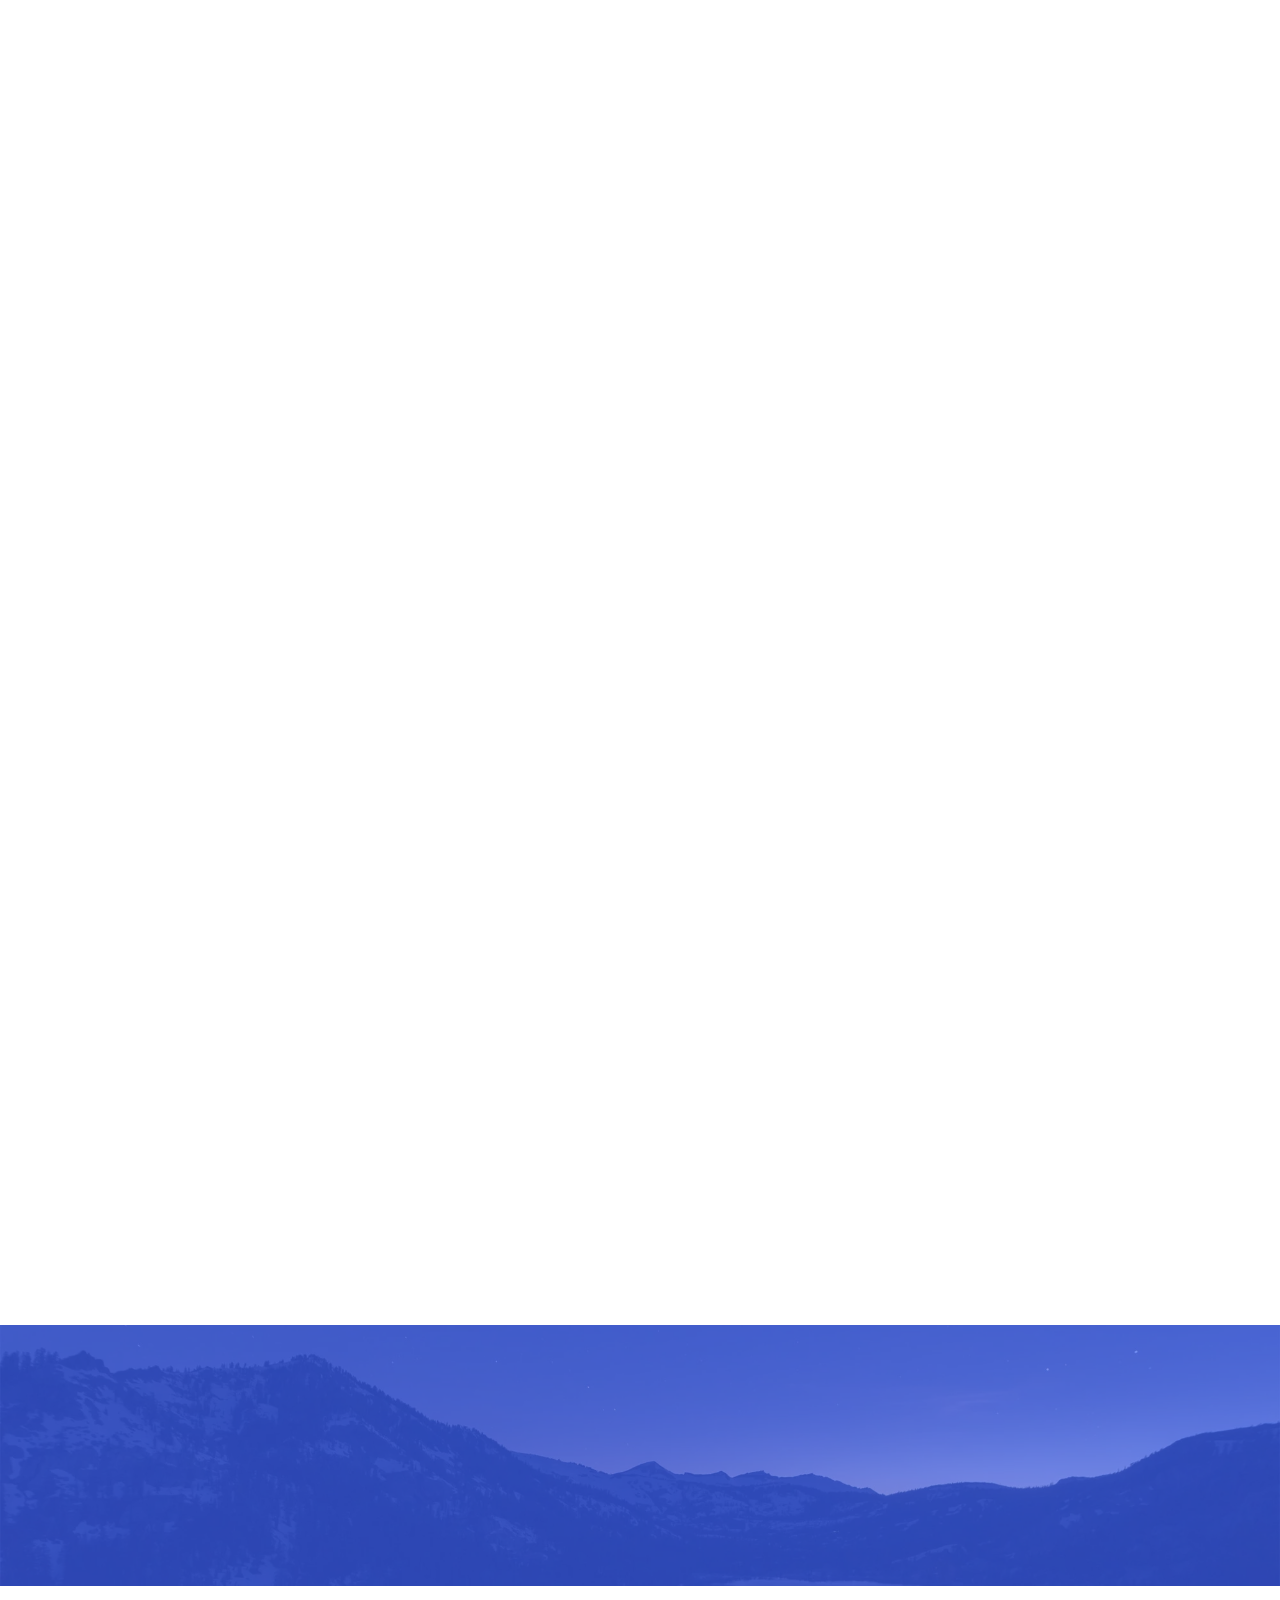
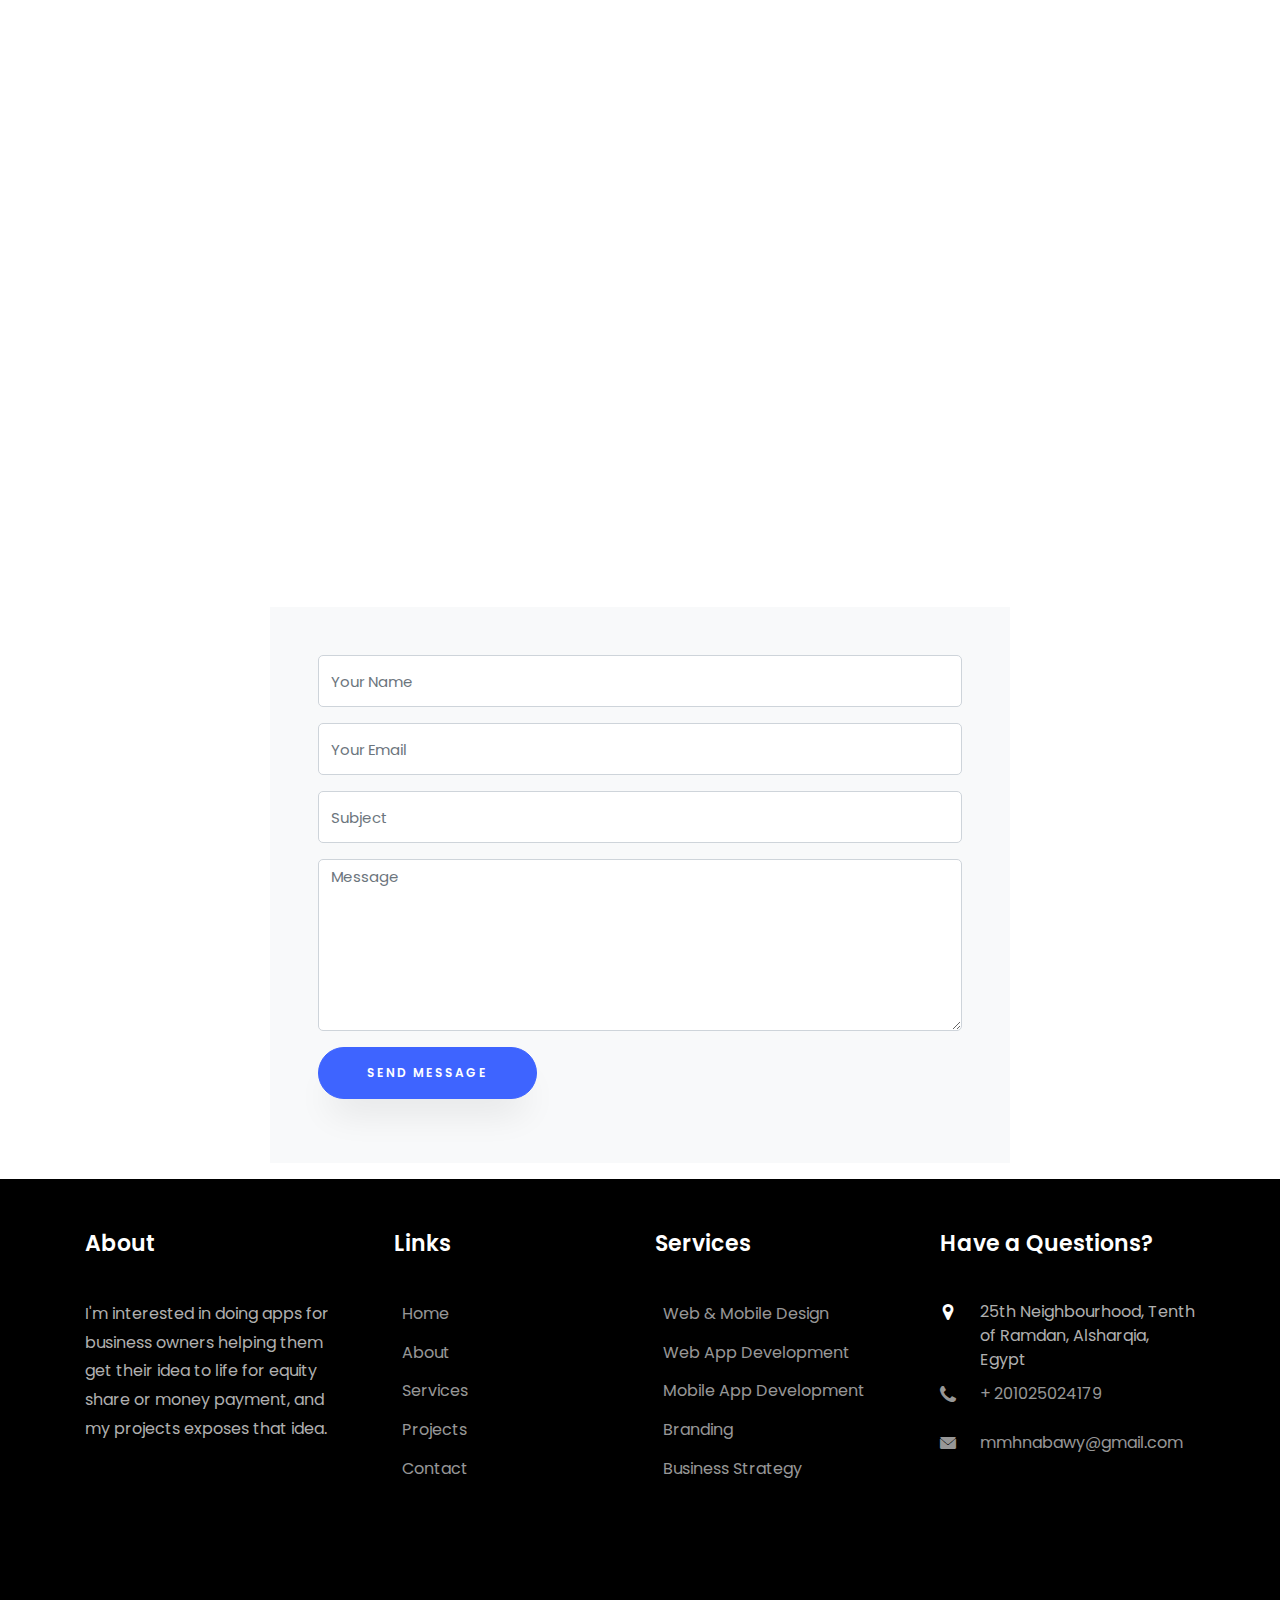
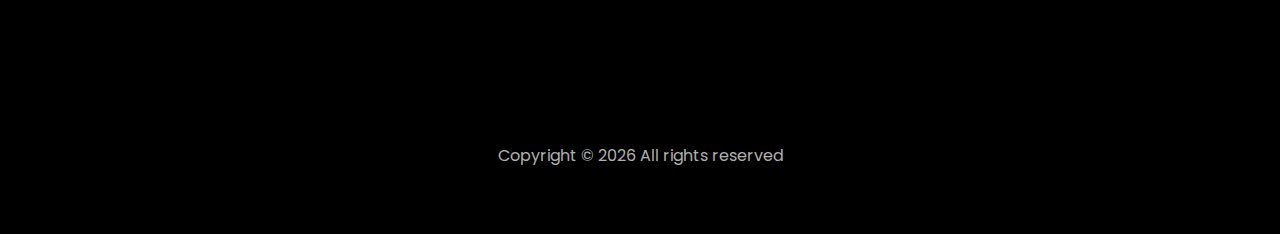
==== commit 689550d7: "updated manifest and sw" ====
--- a/index.html
+++ b/index.html
@@ -54,7 +54,7 @@
   cz-shortcut-listen="true" data-aos-easing="slide" data-aos-duration="800" data-aos-delay="0">
   <nav class="navbar navbar-expand-lg navbar-dark ftco_navbar ftco-navbar-light site-navbar-target" id="ftco-navbar">
     <div class="container">
-      <a class="navbar-brand" href="index.html"><span>N</span>ABAWY</a>
+      <a class="navbar-brand ml-2" href="index.html"><span>N</span>ABAWY</a>
       <button class="navbar-toggler js-fh5co-nav-toggle fh5co-nav-toggle" type="button" data-toggle="collapse"
         data-target="#ftco-nav" aria-controls="ftco-nav" aria-expanded="false" aria-label="Toggle navigation">
         <span class="oi oi-menu"></span> Menu
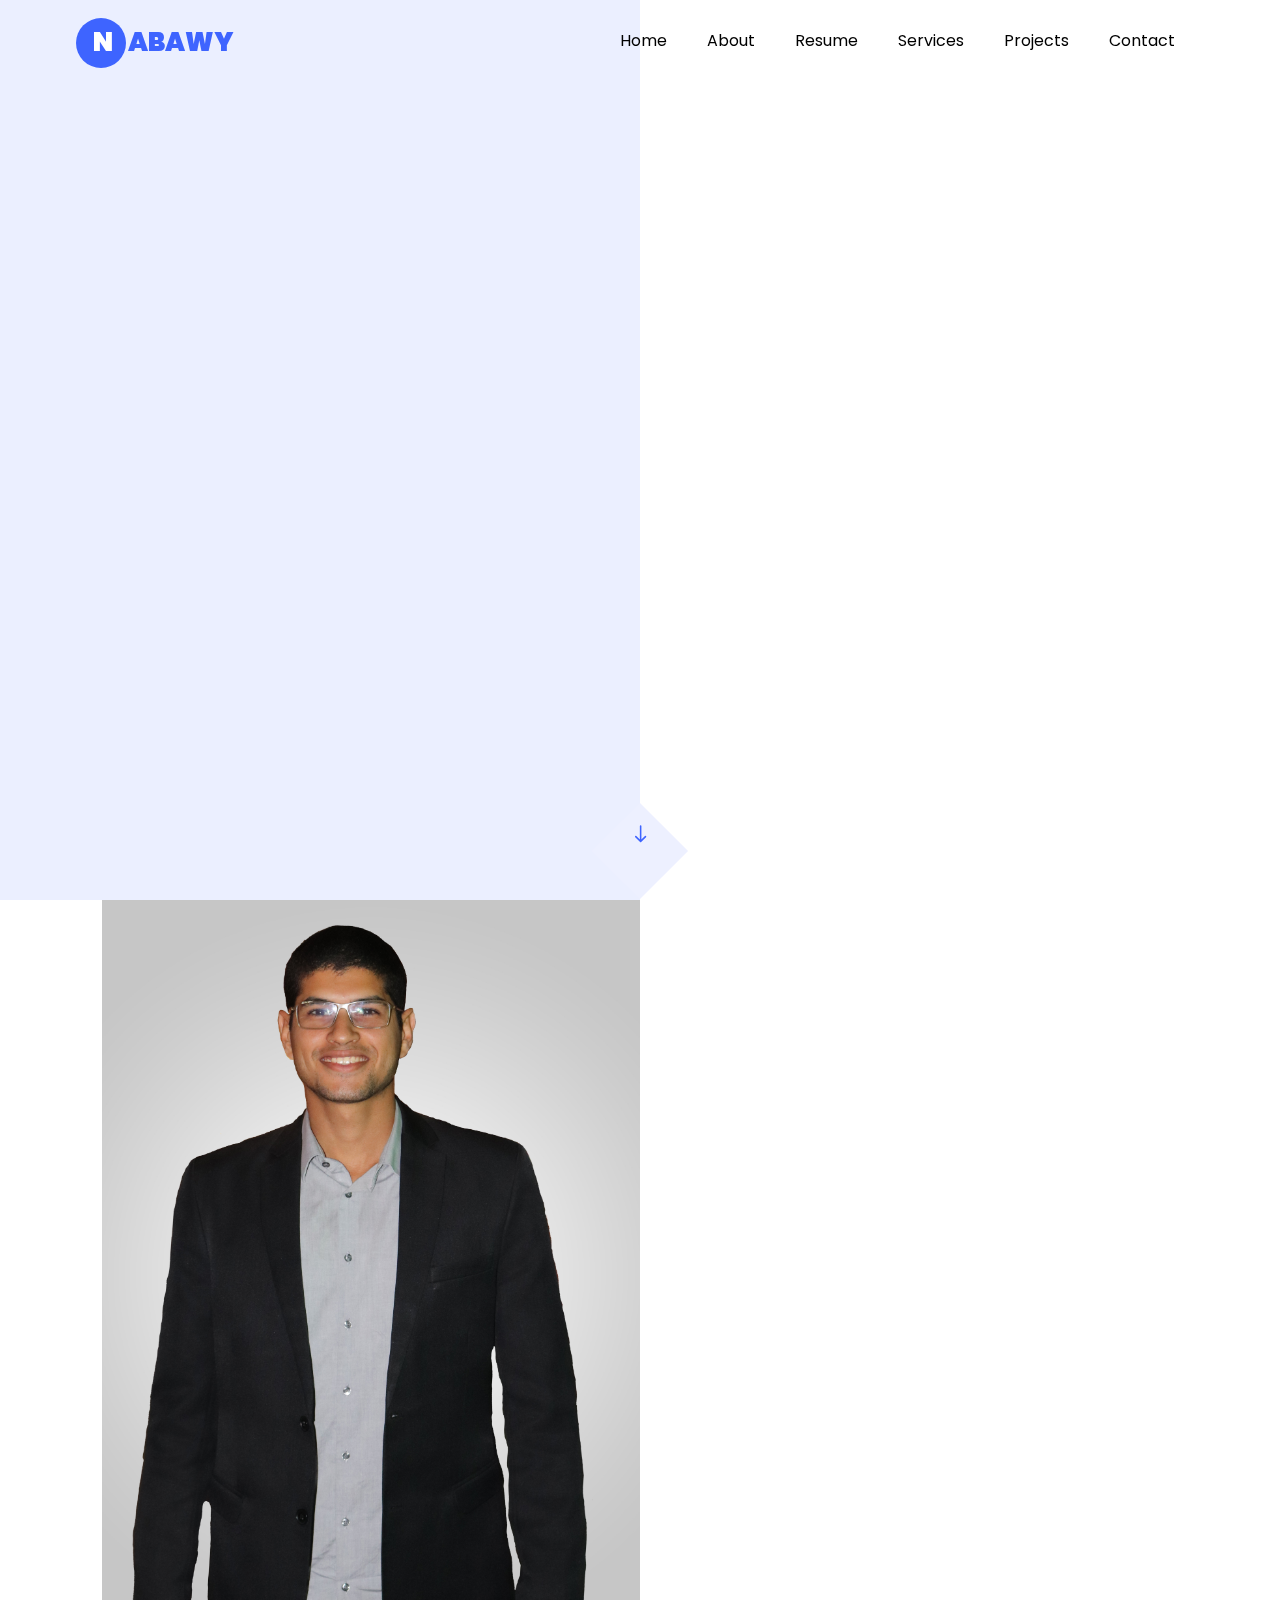
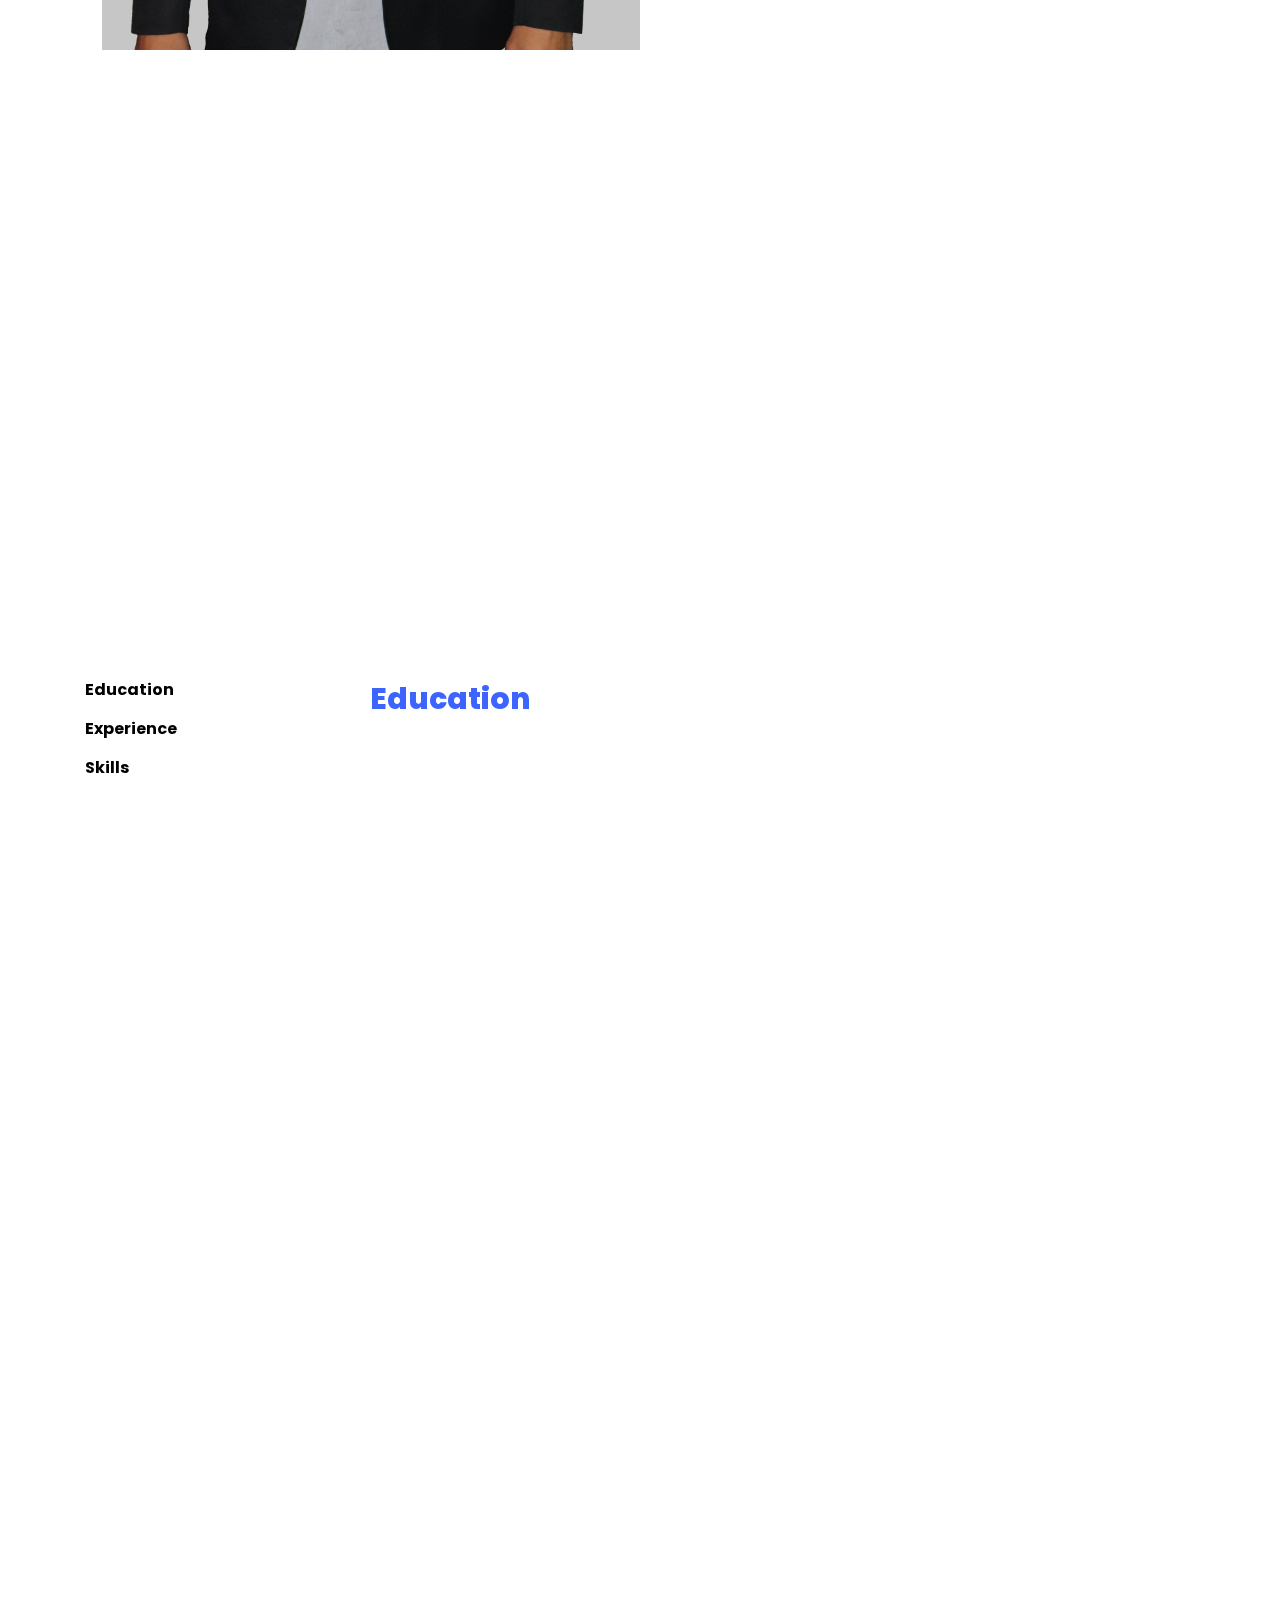
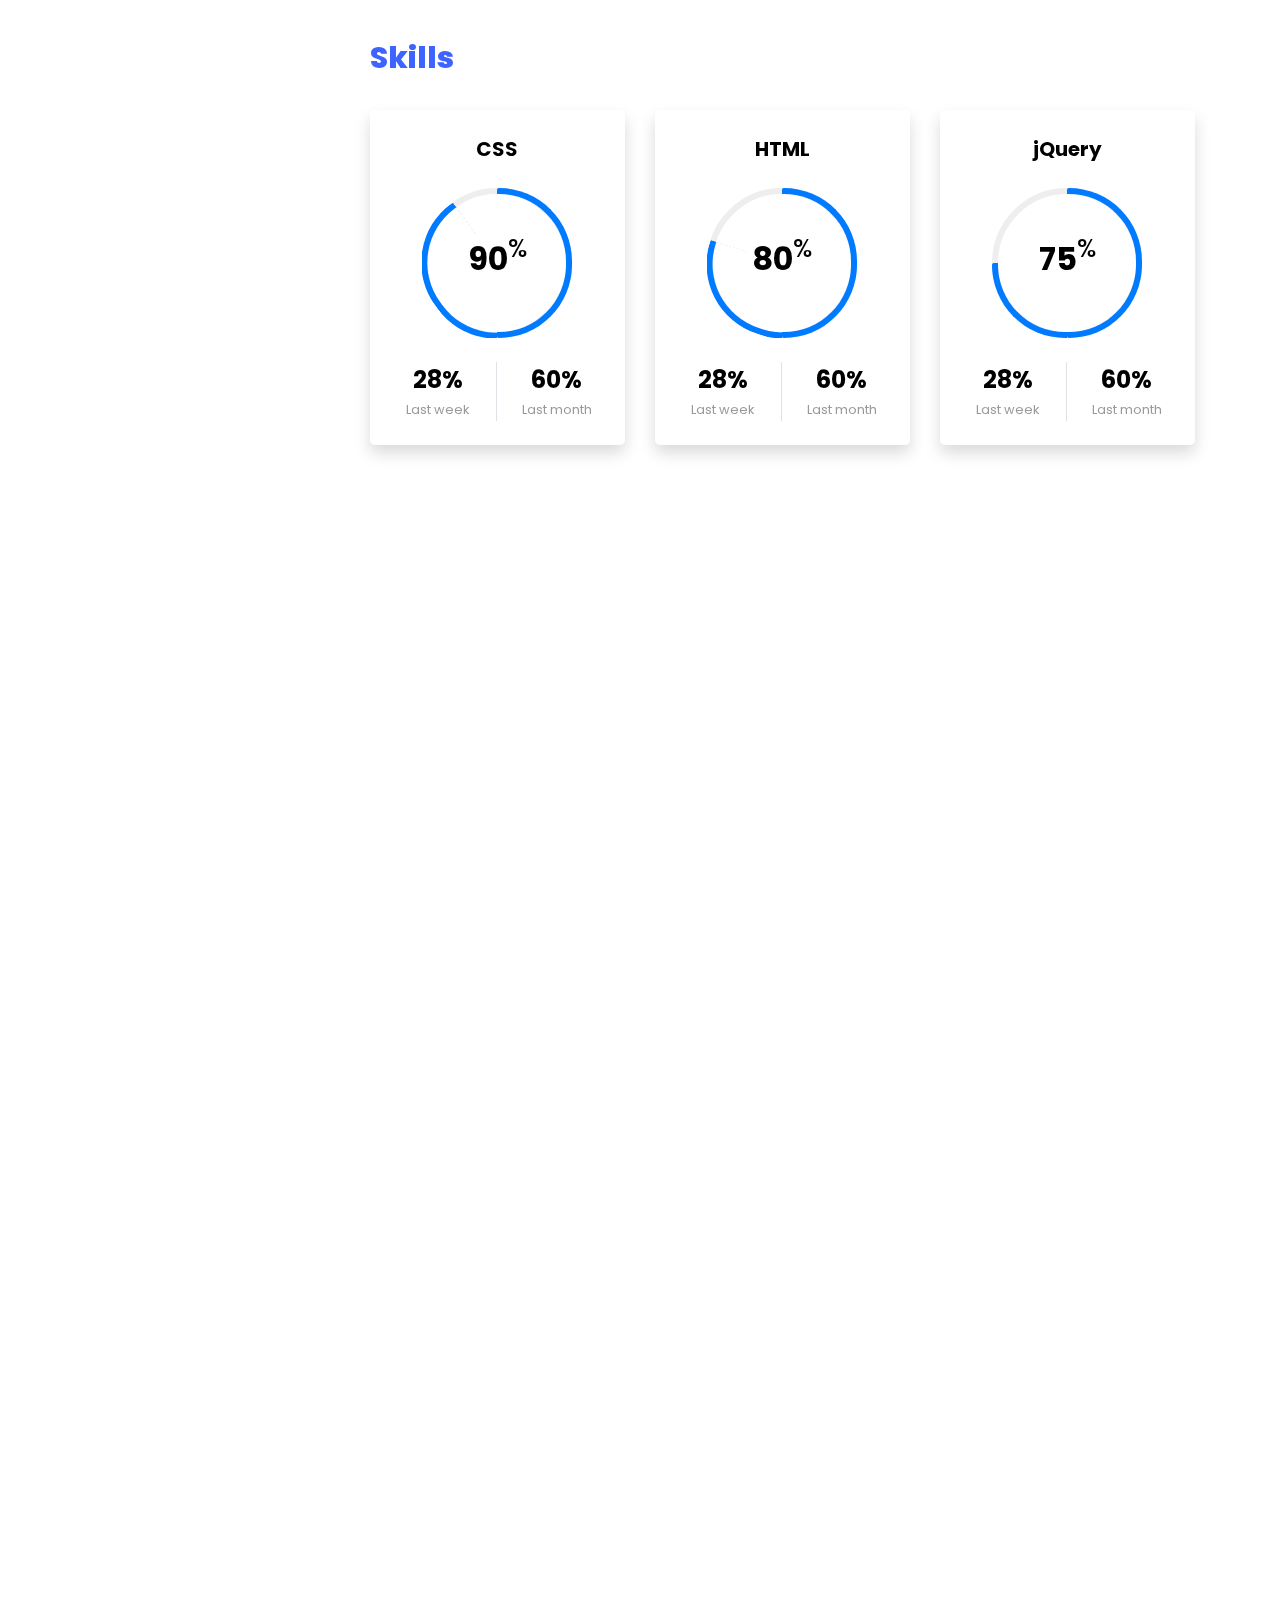
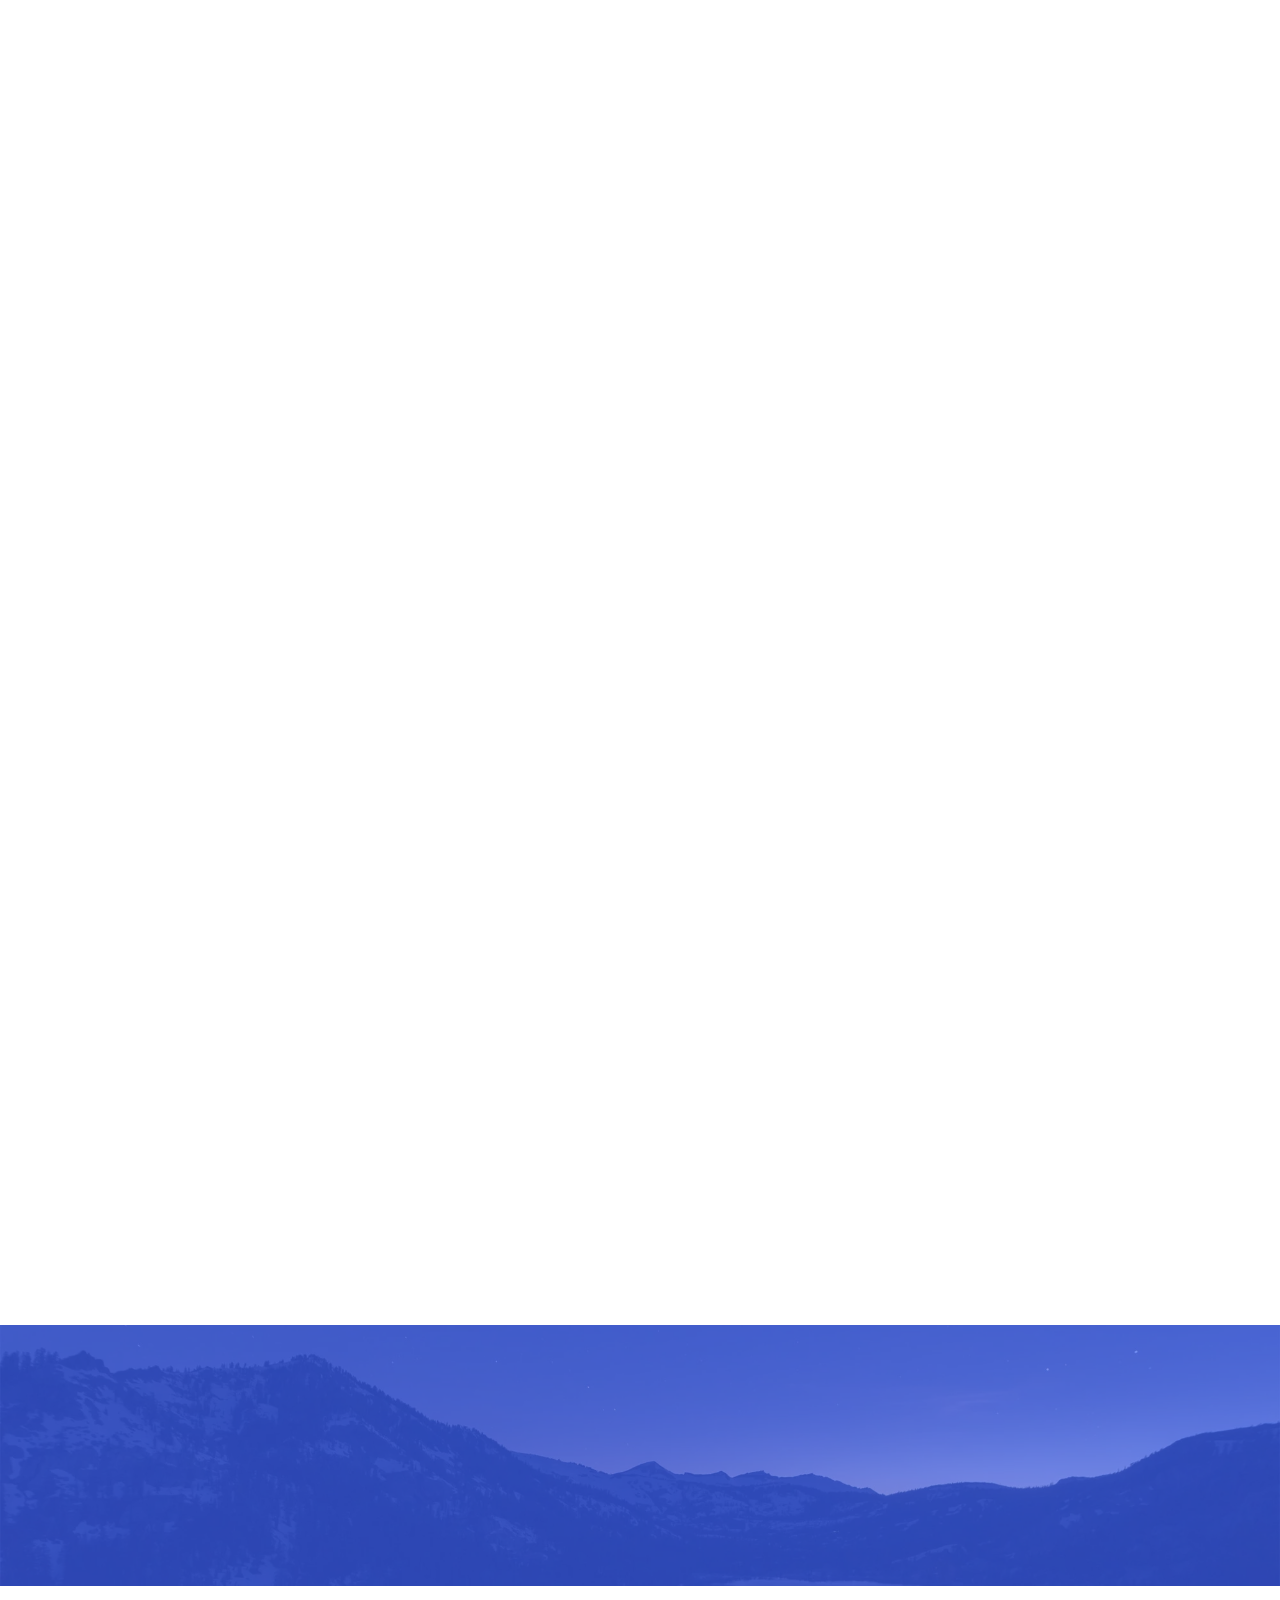
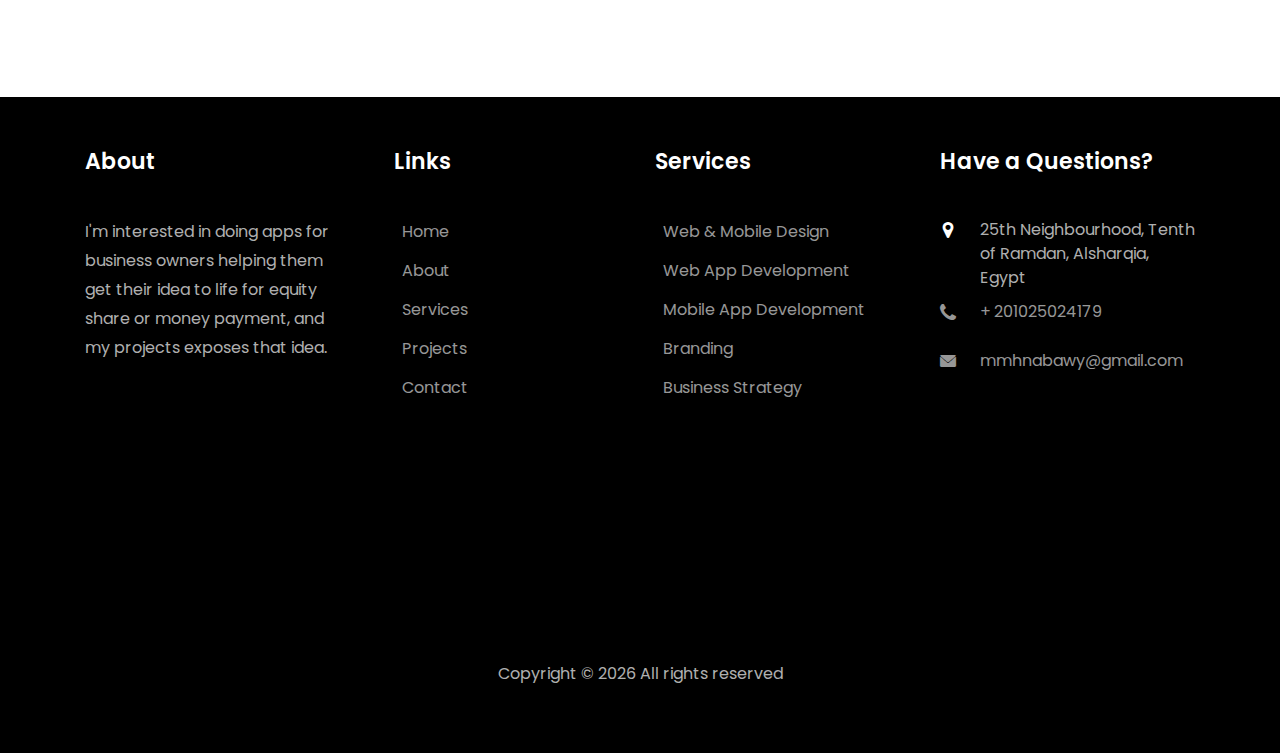
==== commit 6914705f: "updated index html" ====
--- a/index.html
+++ b/index.html
@@ -1,1047 +1,1090 @@
 <html lang="en">
 
 <head>
-  <title>Nabawy</title>
-  <meta charset="utf-8">
-  <meta name="description" content="Nabawy">
-  <!-- <meta http-equiv="Content-Security-Policy" content="connect-src 'self' https://assets.adobedtm.com"> -->
-  <link rel="icon" type="image/x-icon" href="images/logo/favicon.ico">
-  <meta name="msapplication-TileImage" content="images/logo/ms-icon-144x144.png">  <!-- <link rel="stylesheet" href="css/icomoon.css"> -->
-  <meta name="description" content="make your dream app special easily">
-  <meta name="keywords"
-    content="HTML, CSS, XML, JavaScript, Drupal, Angular, Ionic, Mobile, Web, Tech, App, Design, Implement, test, Develop, Business">
-  <meta name="author" content="Mohamed Nabawy">
-  <meta name="viewport" content="width=device-width, initial-scale=1, shrink-to-fit=no">
-  <link href="https://fonts.googleapis.com/css?family=Poppins:100,200,300,400,500,600,700,800,900" rel="stylesheet">
-  <link rel="stylesheet" href="css/open-iconic-bootstrap.min.css">
-  <link rel="stylesheet" href="css/animate.css">
-  <link rel="stylesheet" href="css/owl.carousel.min.css">
-  <link rel="stylesheet" href="css/owl.theme.default.min.css">
-  <link rel="stylesheet" href="css/magnific-popup.css">
-  <link rel="stylesheet" href="css/aos.css">
-  <link rel="stylesheet" href="css/ionicons.min.css">
-  <link rel="stylesheet" href="css/flaticon.css">
-  <link rel="apple-touch-icon" sizes="57x57" href="images/logo/apple-icon-57x57.png">
-  <link rel="apple-touch-icon" sizes="60x60" href="images/logo/apple-icon-60x60.png">
-  <link rel="apple-touch-icon" sizes="72x72" href="images/logo/apple-icon-72x72.png">
-  <link rel="apple-touch-icon" sizes="76x76" href="images/logo/apple-icon-76x76.png">
-  <link rel="apple-touch-icon" sizes="114x114" href="images/logo/apple-icon-114x114.png">
-  <link rel="apple-touch-icon" sizes="120x120" href="images/logo/apple-icon-120x120.png">
-  <link rel="apple-touch-icon" sizes="144x144" href="images/logo/apple-icon-144x144.png">
-  <link rel="apple-touch-icon" sizes="152x152" href="images/logo/apple-icon-152x152.png">
-  <link rel="apple-touch-icon" sizes="180x180" href="images/logo/apple-icon-180x180.png">
-  <link rel="icon" type="image/png" sizes="192x192"  href="images/logo/android-icon-192x192.png">
-  <link rel="icon" type="image/png" sizes="32x32" href="images/logo/favicon-32x32.png">
-  <link rel="icon" type="image/png" sizes="96x96" href="images/logo/favicon-96x96.png">
-  <link rel="icon" type="image/png" sizes="16x16" href="images/logo/favicon-16x16.png">
-  <link rel="manifest" href="manifest.json">
-  <meta name="msapplication-TileColor" content="#ffffff">
-  <link rel="stylesheet" href="css/style.css">
-  <link rel="stylesheet" href="css/style_override.css">
-  <style type="text/css">
-    .scrollax-performance,
-    .scrollax-performance *,
-    .scrollax-performance *:before,
-    .scrollax-performance *:after {
-      pointer-events: none !important;
-      -webkit-animation-play-state: paused !important;
-      animation-play-state: paused !important;
-    }
-  </style>
+    <title>Nabawy</title>
+    <meta charset="utf-8">
+    <meta name="description" content="Nabawy">
+    <!-- <meta http-equiv="Content-Security-Policy" content="connect-src 'self' https://assets.adobedtm.com"> -->
+    <link rel="icon" type="image/x-icon" href="images/logo/favicon.ico">
+    <meta name="msapplication-TileImage" content="images/logo/ms-icon-144x144.png">  <!-- <link rel="stylesheet" href="css/icomoon.css"> -->
+    <meta name="description" content="make your dream app special easily">
+    <meta name="keywords"
+          content="HTML, CSS, XML, JavaScript, Drupal, Angular, Ionic, Mobile, Web, Tech, App, Design, Implement, test, Develop, Business">
+    <meta name="author" content="Mohamed Nabawy">
+    <meta name="viewport" content="width=device-width, initial-scale=1, shrink-to-fit=no">
+    <link href="https://fonts.googleapis.com/css?family=Poppins:100,200,300,400,500,600,700,800,900" rel="stylesheet">
+    <link rel="stylesheet" href="css/open-iconic-bootstrap.min.css">
+    <link rel="stylesheet" href="css/animate.css">
+    <link rel="stylesheet" href="css/owl.carousel.min.css">
+    <link rel="stylesheet" href="css/owl.theme.default.min.css">
+    <link rel="stylesheet" href="css/magnific-popup.css">
+    <link rel="stylesheet" href="css/aos.css">
+    <link rel="stylesheet" href="css/ionicons.min.css">
+    <link rel="stylesheet" href="css/flaticon.css">
+    <link rel="apple-touch-icon" sizes="57x57" href="images/logo/apple-icon-57x57.png">
+    <link rel="apple-touch-icon" sizes="60x60" href="images/logo/apple-icon-60x60.png">
+    <link rel="apple-touch-icon" sizes="72x72" href="images/logo/apple-icon-72x72.png">
+    <link rel="apple-touch-icon" sizes="76x76" href="images/logo/apple-icon-76x76.png">
+    <link rel="apple-touch-icon" sizes="114x114" href="images/logo/apple-icon-114x114.png">
+    <link rel="apple-touch-icon" sizes="120x120" href="images/logo/apple-icon-120x120.png">
+    <link rel="apple-touch-icon" sizes="144x144" href="images/logo/apple-icon-144x144.png">
+    <link rel="apple-touch-icon" sizes="152x152" href="images/logo/apple-icon-152x152.png">
+    <link rel="apple-touch-icon" sizes="180x180" href="images/logo/apple-icon-180x180.png">
+    <link rel="icon" type="image/png" sizes="192x192" href="images/logo/android-icon-192x192.png">
+    <link rel="icon" type="image/png" sizes="32x32" href="images/logo/favicon-32x32.png">
+    <link rel="icon" type="image/png" sizes="96x96" href="images/logo/favicon-96x96.png">
+    <link rel="icon" type="image/png" sizes="16x16" href="images/logo/favicon-16x16.png">
+    <link rel="manifest" href="manifest.json">
+    <meta name="msapplication-TileColor" content="#ffffff">
+    <link rel="stylesheet" href="css/style.css">
+    <link rel="stylesheet" href="css/style_override.css">
+    <style type="text/css">
+        .scrollax-performance,
+        .scrollax-performance *,
+        .scrollax-performance *:before,
+        .scrollax-performance *:after {
+            pointer-events: none !important;
+            -webkit-animation-play-state: paused !important;
+            animation-play-state: paused !important;
+        }
+    </style>
 </head>
 
 <body data-spy="scroll" data-target=".site-navbar-target" data-offset="300" data-gr-c-s-loaded="true"
-  cz-shortcut-listen="true" data-aos-easing="slide" data-aos-duration="800" data-aos-delay="0">
-  <nav class="navbar navbar-expand-lg navbar-dark ftco_navbar ftco-navbar-light site-navbar-target" id="ftco-navbar">
+      cz-shortcut-listen="true" data-aos-easing="slide" data-aos-duration="800" data-aos-delay="0">
+<nav class="navbar navbar-expand-lg navbar-dark ftco_navbar ftco-navbar-light site-navbar-target" id="ftco-navbar">
     <div class="container">
-      <a class="navbar-brand ml-2" href="index.html"><span>N</span>ABAWY</a>
-      <button class="navbar-toggler js-fh5co-nav-toggle fh5co-nav-toggle" type="button" data-toggle="collapse"
-        data-target="#ftco-nav" aria-controls="ftco-nav" aria-expanded="false" aria-label="Toggle navigation">
-        <span class="oi oi-menu"></span> Menu
-      </button>
-      <div class="collapse navbar-collapse" id="ftco-nav">
-        <ul class="navbar-nav nav ml-auto">
-          <li class="nav-item"><a href="#home-section" class="nav-link"><span>Home</span></a></li>
-          <li class="nav-item"><a href="#about-section" class="nav-link"><span>About</span></a></li>
-          <li class="nav-item"><a href="#resume-section" class="nav-link"><span>Resume</span></a></li>
-          <li class="nav-item"><a href="#services-section" class="nav-link"><span>Services</span></a></li>
-          <li class="nav-item"><a href="#projects-section" class="nav-link"><span>Projects</span></a></li>
-          <!-- <li class="nav-item"><a href="#blog-section" class="nav-link"><span>My Blog</span></a></li> -->
-          <li class="nav-item"><a href="#contact-section" class="nav-link"><span>Contact</span></a></li>
-        </ul>
-      </div>
-    </div>
-  </nav>
-  <section class="hero-wrap js-fullheight">
+        <a class="navbar-brand ml-2" href="index.html"><span>N</span>ABAWY</a>
+        <button class="navbar-toggler js-fh5co-nav-toggle fh5co-nav-toggle" type="button" data-toggle="collapse"
+                data-target="#ftco-nav" aria-controls="ftco-nav" aria-expanded="false" aria-label="Toggle navigation">
+            <span class="oi oi-menu"></span> Menu
+        </button>
+        <div class="collapse navbar-collapse" id="ftco-nav">
+            <ul class="navbar-nav nav ml-auto">
+                <li class="nav-item"><a href="#home-section" class="nav-link"><span>Home</span></a></li>
+                <li class="nav-item"><a href="#about-section" class="nav-link"><span>About</span></a></li>
+                <li class="nav-item"><a href="#resume-section" class="nav-link"><span>Resume</span></a></li>
+                <li class="nav-item"><a href="#services-section" class="nav-link"><span>Services</span></a></li>
+                <li class="nav-item"><a href="#projects-section" class="nav-link"><span>Projects</span></a></li>
+                <!-- <li class="nav-item"><a href="#blog-section" class="nav-link"><span>My Blog</span></a></li> -->
+                <li class="nav-item"><a href="#contact-section" class="nav-link"><span>Contact</span></a></li>
+            </ul>
+        </div>
+    </div>
+</nav>
+<section class="hero-wrap js-fullheight">
     <div class="overlay"></div>
     <div class="container">
-      <div class="row no-gutters slider-text js-fullheight justify-content-center align-items-center">
-        <div class="col-lg-8 col-md-6 ftco-animate d-flex align-items-center fadeInUp ftco-animated">
-          <div class="text text-center">
-            <span class="subheading">Hey! I am</span>
-            <h1>Mohamed Nabawy</h1>
-            <h2>I'm a
-              <span class="txt-rotate" data-period="2000"
-                data-rotate="[ &quot;Web Designer.&quot;, &quot;Developer.&quot;, &quot;Business player.&quot;, &quot;Apps Evangelist.&quot; ]"><span
-                  class="wrap">Developer</span></span>
-            </h2>
-          </div>
-        </div>
-      </div>
+        <div class="row no-gutters slider-text js-fullheight justify-content-center align-items-center">
+            <div class="col-lg-8 col-md-6 ftco-animate d-flex align-items-center fadeInUp ftco-animated">
+                <div class="text text-center">
+                    <span class="subheading">Hey! I am</span>
+                    <h1>Mohamed Nabawy</h1>
+                    <h2>I'm a
+                        <span class="txt-rotate" data-period="2000"
+                              data-rotate="[ &quot;Web Designer.&quot;, &quot;Developer.&quot;, &quot;Business player.&quot;, &quot;Apps Evangelist.&quot; ]"><span
+                                class="wrap">Developer</span></span>
+                    </h2>
+                </div>
+            </div>
+        </div>
     </div>
 
     <div class="mouse">
-      <a href="#" class="mouse-icon">
-        <div class="mouse-wheel"><span class="ion-ios-arrow-round-down"></span></div>
-      </a>
-    </div>
-  </section>
-  <section class="ftco-about img ftco-section ftco-no-pt ftco-no-pb" id="about-section">
+        <a href="#" class="mouse-icon">
+            <div class="mouse-wheel"><span class="ion-ios-arrow-round-down"></span></div>
+        </a>
+    </div>
+</section>
+<section class="ftco-about img ftco-section ftco-no-pt ftco-no-pb" id="about-section">
     <div class="container">
-      <div class="row d-flex no-gutters">
-        <div class="col-md-6 col-lg-6 d-flex">
-          <div class="img-about img d-flex align-items-stretch">
-            <div class="overlay"></div>
-            <div class="img d-flex align-self-stretch align-items-center"
-              style="background-image:url(images/myphoto.jpg);background-size: contain;background-position: center right;">
-            </div>
-          </div>
-        </div>
-        <div class="col-md-6 col-lg-6 pl-md-5 py-5">
-          <div class="row justify-content-start pb-3">
-            <div class="col-md-12 heading-section ftco-animate">
-              <h1 class="big">About</h1>
-              <h2 class="mb-4">About Me</h2>
-              <p>I'm interested in doing apps for business owners helping them get their idea to life for equity share
-                or money payment,
-                and my projects exposes that idea.</p>
-              <ul class="about-info mt-4 px-md-0 px-2">
-                <li class="d-flex"><span>Name:</span> <span>Mohamed Nabawy</span></li>
-                <!-- <li class="d-flex"><span>Date of birth:</span> <span>November 28, 1989</span></li> -->
-                <li class="d-flex"><span>Address:</span> <span>25th Neighbourhood, Tenth of Ramdan, Alsharqia,
+        <div class="row d-flex no-gutters">
+            <div class="col-md-6 col-lg-6 d-flex">
+                <div class="img-about img d-flex align-items-stretch">
+                    <div class="overlay"></div>
+                    <div class="img d-flex align-self-stretch align-items-center"
+                         style="background-image:url(images/myphoto.jpg);background-size: contain;background-position: center right;">
+                    </div>
+                </div>
+            </div>
+            <div class="col-md-6 col-lg-6 pl-md-5 py-5">
+                <div class="row justify-content-start pb-3">
+                    <div class="col-md-12 heading-section ftco-animate">
+                        <h1 class="big">About</h1>
+                        <h2 class="mb-4">About Me</h2>
+                        <p>I'm interested in doing apps for business owners helping them get their idea to life for equity share
+                            or money payment,
+                            and my projects exposes that idea.</p>
+                        <ul class="about-info mt-4 px-md-0 px-2">
+                            <li class="d-flex"><span>Name:</span> <span>Mohamed Nabawy</span></li>
+                            <!-- <li class="d-flex"><span>Date of birth:</span> <span>November 28, 1989</span></li> -->
+                            <li class="d-flex"><span>Address:</span> <span>25th Neighbourhood, Tenth of Ramdan, Alsharqia,
                     Egypt</span></li>
-                <li class="d-flex"><span>Zip code:</span> <span>44629</span></li>
-                <li class="d-flex"><span>Email:</span> <span>mmhnabawy@gmail.com</span></li>
-                <li class="d-flex"><span>Phone: </span> <span>+ 201025024179</span></li>
-              </ul>
-            </div>
-          </div>
-          <div class="counter-wrap ftco-animate d-flex mt-md-3">
-            <div class="text">
-              <p class="mb-4">
-                <span class="number" data-number="20">20</span>
-                <span>Project complete</span>
-              </p>
-              <p><a href="https://drive.google.com/file/d/1qM06qLPT8Q5uFDMQbltCH1gjx3lPyjnt/view?usp=sharing"
-                  class="btn btn-primary py-3 px-3" id="myCv" target="_blank"><img src="images/g-drive-icon.png" alt=""> View My CV</a></p>
-            </div>
-          </div>
-        </div>
-      </div>
-    </div>
-  </section>
-  <section class="ftco-section ftco-partner">
+                            <li class="d-flex"><span>Zip code:</span> <span>44629</span></li>
+                            <li class="d-flex"><span>Email:</span> <span>mmhnabawy@gmail.com</span></li>
+                            <li class="d-flex"><span>Phone: </span> <span>+ 201025024179</span></li>
+                        </ul>
+                    </div>
+                </div>
+                <div class="counter-wrap ftco-animate d-flex mt-md-3">
+                    <div class="text">
+                        <p class="mb-4">
+                            <span class="number" data-number="20">20</span>
+                            <span>Project complete</span>
+                        </p>
+                        <p><a href="https://drive.google.com/file/d/1qM06qLPT8Q5uFDMQbltCH1gjx3lPyjnt/view?usp=sharing"
+                              class="btn btn-primary py-3 px-3" id="myCv" target="_blank"><img src="images/g-drive-icon.png" alt=""> View My CV</a></p>
+                    </div>
+                </div>
+            </div>
+        </div>
+    </div>
+</section>
+<section class="ftco-section ftco-partner">
     <div class="container">
-      <div class="row">
-        <div class="col-xs-6 col-sm-3 ftco-animate">
-          <a href="#" class="partner"><img src="images/skills/drupal_logo.png" class="img-fluid"
-              alt="Colorlib Template"></a>
-        </div>
-        <div class="col-xs-6 col-sm-3 ftco-animate">
-          <a href="#" class="partner"><img src="images/skills/laravel_logo.png" class="img-fluid"
-              alt="Colorlib Template"></a>
-        </div>
-        <div class="col-xs-6 col-sm-3 ftco-animate">
-          <a href="#" class="partner"><img src="images/partner-2.webp" class="img-fluid" alt="Colorlib Template"></a>
-        </div>
-        <div class="col-xs-6 col-sm-3 ftco-animate">
-          <a href="#" class="partner"><img src="images/skills/apple_ios.png" class="img-fluid"
-              alt="Colorlib Template"></a>
-        </div>
-        <div class="col-xs-6 col-sm-3 ftco-animate">
-          <a href="#" class="partner"><img src="images/skills/ionic.jpeg" class="img-fluid" alt="Colorlib Template"></a>
-        </div>
-        <div class="col-xs-6 col-sm-3 ftco-animate">
-          <a href="#" class="partner"><img src="images/skills/angular.png" class="img-fluid"
-              alt="Colorlib Template"></a>
-        </div>
-        <div class="col-xs-6 col-sm-3 ftco-animate">
-          <a href="#" class="partner"><img src="images/skills/ai.jpeg" class="img-fluid" alt="Colorlib Template"></a>
-        </div>
-        <div class="col-xs-6 col-sm-3 ftco-animate">
-          <a href="#" class="partner"><img src="images/skills/amazon_alexa.png" class="img-fluid"
-              alt="Colorlib Template"></a>
-        </div>
-        <div class="col-xs-6 col-sm-3 ftco-animate">
-          <a href="#" class="partner"><img src="images/skills/firebase.png" class="img-fluid"
-              alt="Colorlib Template"></a>
-        </div>
-        <div class="col-xs-6 col-sm-3 ftco-animate">
-          <a href="#" class="partner"><img src="images/skills/google_analytics.jpeg" class="img-fluid"
-              alt="Colorlib Template"></a>
-        </div>
-        <div class="col-xs-6 col-sm-3 ftco-animate">
-          <a href="#" class="partner"><img src="images/skills/mysql.jpg" class="img-fluid" alt="Colorlib Template"></a>
-        </div>
-        <div class="col-xs-6 col-sm-3 ftco-animate">
-          <a href="#" class="partner"><img src="images/skills/python.png" class="img-fluid" alt="Colorlib Template"></a>
-        </div>
-
-      </div>
-    </div>
-  </section>
-  <section class="ftco-section ftco-no-pb goto-here" id="resume-section">
+        <div class="row">
+            <div class="col-xs-6 col-sm-3 ftco-animate">
+                <a href="#" class="partner"><img src="images/skills/drupal_logo.png" class="img-fluid"
+                                                 alt="Colorlib Template"></a>
+            </div>
+            <div class="col-xs-6 col-sm-3 ftco-animate">
+                <a href="#" class="partner"><img src="images/skills/laravel_logo.png" class="img-fluid"
+                                                 alt="Colorlib Template"></a>
+            </div>
+            <div class="col-xs-6 col-sm-3 ftco-animate">
+                <a href="#" class="partner"><img src="images/partner-2.webp" class="img-fluid" alt="Colorlib Template"></a>
+            </div>
+            <div class="col-xs-6 col-sm-3 ftco-animate">
+                <a href="#" class="partner"><img src="images/skills/apple_ios.png" class="img-fluid"
+                                                 alt="Colorlib Template"></a>
+            </div>
+            <div class="col-xs-6 col-sm-3 ftco-animate">
+                <a href="#" class="partner"><img src="images/skills/ionic.jpeg" class="img-fluid" alt="Colorlib Template"></a>
+            </div>
+            <div class="col-xs-6 col-sm-3 ftco-animate">
+                <a href="#" class="partner"><img src="images/skills/angular.png" class="img-fluid"
+                                                 alt="Colorlib Template"></a>
+            </div>
+            <div class="col-xs-6 col-sm-3 ftco-animate">
+                <a href="#" class="partner"><img src="images/skills/ai.jpeg" class="img-fluid" alt="Colorlib Template"></a>
+            </div>
+            <div class="col-xs-6 col-sm-3 ftco-animate">
+                <a href="#" class="partner"><img src="images/skills/amazon_alexa.png" class="img-fluid"
+                                                 alt="Colorlib Template"></a>
+            </div>
+            <div class="col-xs-6 col-sm-3 ftco-animate">
+                <a href="#" class="partner"><img src="images/skills/firebase.png" class="img-fluid"
+                                                 alt="Colorlib Template"></a>
+            </div>
+            <div class="col-xs-6 col-sm-3 ftco-animate">
+                <a href="#" class="partner"><img src="images/skills/google_analytics.jpeg" class="img-fluid"
+                                                 alt="Colorlib Template"></a>
+            </div>
+            <div class="col-xs-6 col-sm-3 ftco-animate">
+                <a href="#" class="partner"><img src="images/skills/mysql.jpg" class="img-fluid" alt="Colorlib Template"></a>
+            </div>
+            <div class="col-xs-6 col-sm-3 ftco-animate">
+                <a href="#" class="partner"><img src="images/skills/python.png" class="img-fluid" alt="Colorlib Template"></a>
+            </div>
+
+        </div>
+    </div>
+</section>
+<section class="ftco-section ftco-no-pb goto-here" id="resume-section">
     <div class="container">
-      <div class="row">
-        <div class="col-md-3">
-          <nav id="navi">
-            <ul>
-              <li><a href="#page-1">Education</a></li>
-              <li><a href="#page-2">Experience</a></li>
-              <li><a href="#page-3">Skills</a></li>
-              <!-- <li><a href="#page-4">Awards</a></li> -->
-            </ul>
-          </nav>
-        </div>
-        <div class="col-md-9">
-          <div id="page-1" class="page one">
-            <h2 class="heading">Education</h2>
-            <div class="resume-wrap d-flex ftco-animate">
-              <div class="icon d-flex align-items-center justify-content-center">
-                <span class="flaticon-check-mark"></span>
-              </div>
-              <div class="text pl-3">
-                <span class="date">2020</span>
-                <h2>Advanced Web Nanodegree</h2>
-                <span class="position">Udacity</span>
-                <p>A track that enhances knowledge about and usage of web technologies and tools like git, python and
-                  postgresql.</p>
-              </div>
-            </div>
-            <div class="resume-wrap d-flex ftco-animate">
-              <div class="icon d-flex align-items-center justify-content-center">
-                <!-- <span class="flaticon-check-mark"></span> -->
-                <span class="flaticon-check-mark"></span>
-              </div>
-              <div class="text pl-3">
-                <span class="date">2012-2018</span>
-                <h2>Bachelor of Engineering in Computer and Systems</h2>
-                <span class="position">Ain shams University</span>
-                <p>studied all computer related topics with hands-on projects that reinforce my knowledge level and
-                  experience.</p>
-              </div>
-            </div>
-            <div class="resume-wrap d-flex ftco-animate">
-              <div class="icon d-flex align-items-center justify-content-center">
-                <span class="flaticon-check-mark"></span>
-              </div>
-              <div class="text pl-3">
-                <span class="date">2017-2018</span>
-                <h2>PHP Advanced course</h2>
-                <span class="position">Lynda</span>
-                <p>Implement dynamic web pages.</p>
-              </div>
-            </div>
-            <div class="resume-wrap d-flex ftco-animate">
-              <div class="icon d-flex align-items-center justify-content-center">
-                <span class="flaticon-check-mark"></span>
-              </div>
-              <div class="text pl-3">
-                <span class="date">2017-2018</span>
-                <h2>PHP Beginner course</h2>
-                <span class="position">Lynda</span>
-                <p>Implement advanced dynamic web pages.</p>
-              </div>
-            </div>
-            <div class="resume-wrap d-flex ftco-animate">
-              <div class="icon d-flex align-items-center justify-content-center">
-                <span class="flaticon-check-mark"></span>
-              </div>
-              <div class="text pl-3">
-                <span class="date">2016-2017</span>
-                <h2>C# course</h2>
-                <span class="position">Udemy</span>
-                <p>Desktop apps Development.</p>
-              </div>
-            </div>
-            <div class="resume-wrap d-flex ftco-animate">
-              <div class="icon d-flex align-items-center justify-content-center">
-                <span class="flaticon-check-mark"></span>
-              </div>
-              <div class="text pl-3">
-                <span class="date">2014-2015</span>
-                <h2>Design Patterns Course</h2>
-                <span class="position">Lynda</span>
-                <p>A formalized best practices that the programmer can use to solve common problems when designing an
-                  application or system.</p>
-              </div>
-            </div>
-            <div class="resume-wrap d-flex ftco-animate">
-              <div class="icon d-flex align-items-center justify-content-center">
-                <span class="flaticon-check-mark"></span>
-              </div>
-              <div class="text pl-3">
-                <span class="date">2014-2015</span>
-                <h2>Object Oriented Programming</h2>
-                <span class="position">Lynda</span>
-                <p>A programming language model in which programs are organized around data, or objects, rather than
-                  functions and logic.</p>
-              </div>
-            </div>
-            <div class="resume-wrap d-flex ftco-animate">
-              <div class="icon d-flex align-items-center justify-content-center">
-                <span class="flaticon-check-mark"></span>
-              </div>
-              <div class="text pl-3">
-                <span class="date">2014-2015</span>
-                <h2>C++ course</h2>
-                <span class="position">College</span>
-                <p>A basic programming language.</p>
-              </div>
-            </div>
-          </div>
-
-          <div id="page-2" class="page two">
-            <h2 class="heading">Experience</h2>
-            <div class="resume-wrap d-flex ftco-animate">
-              <div class="icon d-flex align-items-center justify-content-center">
-                <span class="flaticon-check-mark"></span>
-              </div>
-              <div class="text pl-3">
-                <span class="date">2016-2017</span>
-                <h2>Desktop app developer</h2>
-                <span class="position">Freelancer</span>
-                <p>Made systems for clincs, retail shops, gym and personal note app.</p>
-              </div>
-            </div>
-            <div class="resume-wrap d-flex ftco-animate">
-              <div class="icon d-flex align-items-center justify-content-center">
-                <span class="flaticon-check-mark"></span>
-              </div>
-              <div class="text pl-3">
-                <span class="date">2018-2020</span>
-                <h2>Full Stack Web Developer</h2>
-                <span class="position">Orange studio</span>
-                <p>Worked in variant heavy logic projects from medical to educational and business web and mobile apps
-                  using angular, ionic and drupal technologies.
-                </p>
-              </div>
-            </div>
-            <div class="resume-wrap d-flex ftco-animate">
-              <div class="icon d-flex align-items-center justify-content-center">
-                <span class="flaticon-check-mark"></span>
-              </div>
-              <div class="text pl-3">
-                <span class="date">2019-2020</span>
-                <h2>Full Stack Developer</h2>
-                <span class="position">Freelancer</span>
-                <p>Implement web and mobile apps for local and global clients.</p>
-              </div>
-            </div>
-          </div>
-          <div id="page-3" class="page three">
-            <h2 class="heading">Skills</h2>
-            <div class="row progress-circle mb-5">
-              <div class="col-lg-4 mb-4">
-                <div class="bg-white rounded-lg shadow p-4">
-                  <h2 class="h5 font-weight-bold text-center mb-4">CSS</h2>
-
-                  <div class="progress mx-auto" data-value="90">
+        <div class="row">
+            <div class="col-md-3">
+                <nav id="navi">
+                    <ul>
+                        <li><a href="#page-1">Education</a></li>
+                        <li><a href="#page-2">Experience</a></li>
+                        <li><a href="#page-3">Skills</a></li>
+                        <!-- <li><a href="#page-4">Awards</a></li> -->
+                    </ul>
+                </nav>
+            </div>
+            <div class="col-md-9">
+                <div id="page-1" class="page one">
+                    <h2 class="heading">Education</h2>
+                    <div class="resume-wrap d-flex ftco-animate">
+                        <div class="icon d-flex align-items-center justify-content-center">
+                            <span class="flaticon-check-mark"></span>
+                        </div>
+                        <div class="text pl-3">
+                            <span class="date">2020</span>
+                            <h2>Advanced Web Nanodegree</h2>
+                            <span class="position">Udacity</span>
+                            <p>A track that enhances knowledge about and usage of web technologies and tools like git, python and
+                                postgresql.</p>
+                        </div>
+                    </div>
+                    <div class="resume-wrap d-flex ftco-animate">
+                        <div class="icon d-flex align-items-center justify-content-center">
+                            <!-- <span class="flaticon-check-mark"></span> -->
+                            <span class="flaticon-check-mark"></span>
+                        </div>
+                        <div class="text pl-3">
+                            <span class="date">2012-2018</span>
+                            <h2>Bachelor of Engineering in Computer and Systems</h2>
+                            <span class="position">Ain shams University</span>
+                            <p>studied all computer related topics with hands-on projects that reinforce my knowledge level and
+                                experience.</p>
+                        </div>
+                    </div>
+                    <div class="resume-wrap d-flex ftco-animate">
+                        <div class="icon d-flex align-items-center justify-content-center">
+                            <span class="flaticon-check-mark"></span>
+                        </div>
+                        <div class="text pl-3">
+                            <span class="date">2017-2018</span>
+                            <h2>PHP Advanced course</h2>
+                            <span class="position">Lynda</span>
+                            <p>Implement dynamic web pages.</p>
+                        </div>
+                    </div>
+                    <div class="resume-wrap d-flex ftco-animate">
+                        <div class="icon d-flex align-items-center justify-content-center">
+                            <span class="flaticon-check-mark"></span>
+                        </div>
+                        <div class="text pl-3">
+                            <span class="date">2017-2018</span>
+                            <h2>PHP Beginner course</h2>
+                            <span class="position">Lynda</span>
+                            <p>Implement advanced dynamic web pages.</p>
+                        </div>
+                    </div>
+                    <div class="resume-wrap d-flex ftco-animate">
+                        <div class="icon d-flex align-items-center justify-content-center">
+                            <span class="flaticon-check-mark"></span>
+                        </div>
+                        <div class="text pl-3">
+                            <span class="date">2016-2017</span>
+                            <h2>C# course</h2>
+                            <span class="position">Udemy</span>
+                            <p>Desktop apps Development.</p>
+                        </div>
+                    </div>
+                    <div class="resume-wrap d-flex ftco-animate">
+                        <div class="icon d-flex align-items-center justify-content-center">
+                            <span class="flaticon-check-mark"></span>
+                        </div>
+                        <div class="text pl-3">
+                            <span class="date">2014-2015</span>
+                            <h2>Design Patterns Course</h2>
+                            <span class="position">Lynda</span>
+                            <p>A formalized best practices that the programmer can use to solve common problems when designing an
+                                application or system.</p>
+                        </div>
+                    </div>
+                    <div class="resume-wrap d-flex ftco-animate">
+                        <div class="icon d-flex align-items-center justify-content-center">
+                            <span class="flaticon-check-mark"></span>
+                        </div>
+                        <div class="text pl-3">
+                            <span class="date">2014-2015</span>
+                            <h2>Object Oriented Programming</h2>
+                            <span class="position">Lynda</span>
+                            <p>A programming language model in which programs are organized around data, or objects, rather than
+                                functions and logic.</p>
+                        </div>
+                    </div>
+                    <div class="resume-wrap d-flex ftco-animate">
+                        <div class="icon d-flex align-items-center justify-content-center">
+                            <span class="flaticon-check-mark"></span>
+                        </div>
+                        <div class="text pl-3">
+                            <span class="date">2014-2015</span>
+                            <h2>C++ course</h2>
+                            <span class="position">College</span>
+                            <p>A basic programming language.</p>
+                        </div>
+                    </div>
+                </div>
+
+                <div id="page-2" class="page two">
+                    <h2 class="heading">Experience</h2>
+                    <div class="resume-wrap d-flex ftco-animate">
+                        <div class="icon d-flex align-items-center justify-content-center">
+                            <span class="flaticon-check-mark"></span>
+                        </div>
+                        <div class="text pl-3">
+                            <span class="date">2016-2017</span>
+                            <h2>Desktop app developer</h2>
+                            <span class="position">Freelancer</span>
+                            <p>Made systems for clincs, retail shops, gym and personal note app.</p>
+                        </div>
+                    </div>
+                    <div class="resume-wrap d-flex ftco-animate">
+                        <div class="icon d-flex align-items-center justify-content-center">
+                            <span class="flaticon-check-mark"></span>
+                        </div>
+                        <div class="text pl-3">
+                            <span class="date">2018-2020</span>
+                            <h2>Full Stack Web Developer</h2>
+                            <span class="position">Orange studio</span>
+                            <p>Worked in variant heavy logic projects from medical to educational and business web and mobile apps
+                                using angular, ionic and drupal technologies.
+                            </p>
+                        </div>
+                    </div>
+                    <div class="resume-wrap d-flex ftco-animate">
+                        <div class="icon d-flex align-items-center justify-content-center">
+                            <span class="flaticon-check-mark"></span>
+                        </div>
+                        <div class="text pl-3">
+                            <span class="date">2019-2020</span>
+                            <h2>Full Stack Developer</h2>
+                            <span class="position">Freelancer</span>
+                            <p>Implement web and mobile apps for local and global clients.</p>
+                        </div>
+                    </div>
+                </div>
+                <div id="page-3" class="page three">
+                    <h2 class="heading">Skills</h2>
+                    <div class="row progress-circle mb-5">
+                        <div class="col-lg-4 mb-4">
+                            <div class="bg-white rounded-lg shadow p-4">
+                                <h2 class="h5 font-weight-bold text-center mb-4">CSS</h2>
+
+                                <div class="progress mx-auto" data-value="90">
                     <span class="progress-left">
                       <span class="progress-bar border-primary" style="transform: rotate(144deg);"></span>
                     </span>
-                    <span class="progress-right">
+                                    <span class="progress-right">
                       <span class="progress-bar border-primary" style="transform: rotate(180deg);"></span>
                     </span>
-                    <div
-                      class="progress-value w-100 h-100 rounded-circle d-flex align-items-center justify-content-center">
-                      <div class="h2 font-weight-bold">90<sup class="small">%</sup></div>
-                    </div>
-                  </div>
-
-
-                  <div class="row text-center mt-4">
-                    <div class="col-6 border-right">
-                      <div class="h4 font-weight-bold mb-0">28%</div><span class="small text-gray">Last week</span>
-                    </div>
-                    <div class="col-6">
-                      <div class="h4 font-weight-bold mb-0">60%</div><span class="small text-gray">Last month</span>
-                    </div>
-                  </div>
-
-                </div>
-              </div>
-              <div class="col-lg-4 mb-4">
-                <div class="bg-white rounded-lg shadow p-4">
-                  <h2 class="h5 font-weight-bold text-center mb-4">HTML</h2>
-
-                  <div class="progress mx-auto" data-value="80">
+                                    <div
+                                            class="progress-value w-100 h-100 rounded-circle d-flex align-items-center justify-content-center">
+                                        <div class="h2 font-weight-bold">90<sup class="small">%</sup></div>
+                                    </div>
+                                </div>
+
+
+                                <div class="row text-center mt-4">
+                                    <div class="col-6 border-right">
+                                        <div class="h4 font-weight-bold mb-0">28%</div>
+                                        <span class="small text-gray">Last week</span>
+                                    </div>
+                                    <div class="col-6">
+                                        <div class="h4 font-weight-bold mb-0">60%</div>
+                                        <span class="small text-gray">Last month</span>
+                                    </div>
+                                </div>
+
+                            </div>
+                        </div>
+                        <div class="col-lg-4 mb-4">
+                            <div class="bg-white rounded-lg shadow p-4">
+                                <h2 class="h5 font-weight-bold text-center mb-4">HTML</h2>
+
+                                <div class="progress mx-auto" data-value="80">
                     <span class="progress-left">
                       <span class="progress-bar border-primary" style="transform: rotate(108deg);"></span>
                     </span>
-                    <span class="progress-right">
+                                    <span class="progress-right">
                       <span class="progress-bar border-primary" style="transform: rotate(180deg);"></span>
                     </span>
-                    <div
-                      class="progress-value w-100 h-100 rounded-circle d-flex align-items-center justify-content-center">
-                      <div class="h2 font-weight-bold">80<sup class="small">%</sup></div>
-                    </div>
-                  </div>
-
-
-                  <div class="row text-center mt-4">
-                    <div class="col-6 border-right">
-                      <div class="h4 font-weight-bold mb-0">28%</div><span class="small text-gray">Last week</span>
-                    </div>
-                    <div class="col-6">
-                      <div class="h4 font-weight-bold mb-0">60%</div><span class="small text-gray">Last month</span>
-                    </div>
-                  </div>
-
-                </div>
-              </div>
-              <div class="col-lg-4 mb-4">
-                <div class="bg-white rounded-lg shadow p-4">
-                  <h2 class="h5 font-weight-bold text-center mb-4">jQuery</h2>
-
-                  <div class="progress mx-auto" data-value="75">
+                                    <div
+                                            class="progress-value w-100 h-100 rounded-circle d-flex align-items-center justify-content-center">
+                                        <div class="h2 font-weight-bold">80<sup class="small">%</sup></div>
+                                    </div>
+                                </div>
+
+
+                                <div class="row text-center mt-4">
+                                    <div class="col-6 border-right">
+                                        <div class="h4 font-weight-bold mb-0">28%</div>
+                                        <span class="small text-gray">Last week</span>
+                                    </div>
+                                    <div class="col-6">
+                                        <div class="h4 font-weight-bold mb-0">60%</div>
+                                        <span class="small text-gray">Last month</span>
+                                    </div>
+                                </div>
+
+                            </div>
+                        </div>
+                        <div class="col-lg-4 mb-4">
+                            <div class="bg-white rounded-lg shadow p-4">
+                                <h2 class="h5 font-weight-bold text-center mb-4">jQuery</h2>
+
+                                <div class="progress mx-auto" data-value="75">
                     <span class="progress-left">
                       <span class="progress-bar border-primary" style="transform: rotate(90deg);"></span>
                     </span>
-                    <span class="progress-right">
+                                    <span class="progress-right">
                       <span class="progress-bar border-primary" style="transform: rotate(180deg);"></span>
                     </span>
-                    <div
-                      class="progress-value w-100 h-100 rounded-circle d-flex align-items-center justify-content-center">
-                      <div class="h2 font-weight-bold">75<sup class="small">%</sup></div>
+                                    <div
+                                            class="progress-value w-100 h-100 rounded-circle d-flex align-items-center justify-content-center">
+                                        <div class="h2 font-weight-bold">75<sup class="small">%</sup></div>
+                                    </div>
+                                </div>
+
+
+                                <div class="row text-center mt-4">
+                                    <div class="col-6 border-right">
+                                        <div class="h4 font-weight-bold mb-0">28%</div>
+                                        <span class="small text-gray">Last week</span>
+                                    </div>
+                                    <div class="col-6">
+                                        <div class="h4 font-weight-bold mb-0">60%</div>
+                                        <span class="small text-gray">Last month</span>
+                                    </div>
+                                </div>
+
+                            </div>
+                        </div>
+                    </div>
+                    <div class="row">
+                        <div class="col-md-6 animate-box">
+                            <div class="progress-wrap ftco-animate">
+                                <h3>HTML5</h3>
+                                <div class="progress">
+                                    <div class="progress-bar color-3" role="progressbar" aria-valuenow="95" aria-valuemin="0"
+                                         aria-valuemax="100" style="width:95%">
+                                        <span>95%</span>
+                                    </div>
+                                </div>
+                            </div>
+                        </div>
+                        <div class="col-md-6 animate-box">
+                            <div class="progress-wrap ftco-animate">
+                                <h3>jQuery</h3>
+                                <div class="progress">
+                                    <div class="progress-bar color-2" role="progressbar" aria-valuenow="85" aria-valuemin="0"
+                                         aria-valuemax="100" style="width:85%">
+                                        <span>85%</span>
+                                    </div>
+                                </div>
+                            </div>
+                        </div>
+                        <div class="col-md-6 animate-box">
+                            <div class="progress-wrap ftco-animate">
+                                <h3>CSS3</h3>
+                                <div class="progress">
+                                    <div class="progress-bar color-4" role="progressbar" aria-valuenow="90" aria-valuemin="0"
+                                         aria-valuemax="100" style="width:90%">
+                                        <span>90%</span>
+                                    </div>
+                                </div>
+                            </div>
+                        </div>
+
+                        <div class="col-md-6 animate-box">
+                            <div class="progress-wrap ftco-animate">
+                                <h3>Laravel</h3>
+                                <div class="progress">
+                                    <div class="progress-bar color-5" role="progressbar" aria-valuenow="70" aria-valuemin="0"
+                                         aria-valuemax="100" style="width:70%">
+                                        <span>80%</span>
+                                    </div>
+                                </div>
+                            </div>
+                        </div>
+                        <div class="col-md-6 animate-box">
+                            <div class="progress-wrap ftco-animate">
+                                <h3>Drupal</h3>
+                                <div class="progress">
+                                    <div class="progress-bar color-5" role="progressbar" aria-valuenow="70" aria-valuemin="0"
+                                         aria-valuemax="100" style="width:70%">
+                                        <span>90%</span>
+                                    </div>
+                                </div>
+                            </div>
+                        </div>
+                        <div class="col-md-6 animate-box">
+                            <div class="progress-wrap ftco-animate">
+                                <h3>Angular</h3>
+                                <div class="progress">
+                                    <div class="progress-bar color-5" role="progressbar" aria-valuenow="70" aria-valuemin="0"
+                                         aria-valuemax="100" style="width:70%">
+                                        <span>90%</span>
+                                    </div>
+                                </div>
+                            </div>
+                        </div>
+                        <div class="col-md-6 animate-box">
+                            <div class="progress-wrap ftco-animate">
+                                <h3>IONIC</h3>
+                                <div class="progress">
+                                    <div class="progress-bar color-6" role="progressbar" aria-valuenow="80" aria-valuemin="0"
+                                         aria-valuemax="100" style="width:80%">
+                                        <span>80%</span>
+                                    </div>
+                                </div>
+                            </div>
+                        </div>
+                        <div class="col-md-6 animate-box">
+                            <div class="progress-wrap ftco-animate">
+                                <h3>PYTHON</h3>
+                                <div class="progress">
+                                    <div class="progress-bar color-6" role="progressbar" aria-valuenow="80" aria-valuemin="0"
+                                         aria-valuemax="100" style="width:80%">
+                                        <span>80%</span>
+                                    </div>
+                                </div>
+                            </div>
+                        </div>
+                        <div class="col-md-6 animate-box">
+                            <div class="progress-wrap ftco-animate">
+                                <h3>FLASK</h3>
+                                <div class="progress">
+                                    <div class="progress-bar color-6" role="progressbar" aria-valuenow="80" aria-valuemin="0"
+                                         aria-valuemax="100" style="width:80%">
+                                        <span>80%</span>
+                                    </div>
+                                </div>
+                            </div>
+                        </div>
+                        <div class="col-md-6 animate-box">
+                            <div class="progress-wrap ftco-animate">
+                                <h3>WordPress</h3>
+                                <div class="progress">
+                                    <div class="progress-bar color-5" role="progressbar" aria-valuenow="70" aria-valuemin="0"
+                                         aria-valuemax="100" style="width:70%">
+                                        <span>70%</span>
+                                    </div>
+                                </div>
+                            </div>
+                        </div>
+                        <div class="col-md-6 animate-box">
+                            <div class="progress-wrap ftco-animate">
+                                <h3>SEO</h3>
+                                <div class="progress">
+                                    <div class="progress-bar color-6" role="progressbar" aria-valuenow="80" aria-valuemin="0"
+                                         aria-valuemax="100" style="width:80%">
+                                        <span>80%</span>
+                                    </div>
+                                </div>
+                            </div>
+                        </div>
+                        <div class="col-md-6 animate-box">
+                            <div class="progress-wrap ftco-animate">
+                                <h3>PWA</h3>
+                                <div class="progress">
+                                    <div class="progress-bar color-6" role="progressbar" aria-valuenow="100" aria-valuemin="0"
+                                         aria-valuemax="100" style="width:100%">
+                                        <span>100%</span>
+                                    </div>
+                                </div>
+                            </div>
+                        </div>
+                        <div class="col-md-6 animate-box">
+                            <div class="progress-wrap ftco-animate">
+                                <h3>Photoshop</h3>
+                                <div class="progress">
+                                    <div class="progress-bar color-1" role="progressbar" aria-valuenow="80" aria-valuemin="0"
+                                         aria-valuemax="100" style="width:90%">
+                                        <span>80%</span>
+                                    </div>
+                                </div>
+                            </div>
+                        </div>
+                    </div>
+                </div>
+                <!-- <div id="page-4" class="page four">
+                  <h2 class="heading">Awards</h2>
+                  <div class="resume-wrap d-flex ftco-animate">
+                    <div class="icon d-flex align-items-center justify-content-center">
+                      <span class="flaticon-check-mark"></span>
+                    </div>
+                    <div class="text pl-3">
+                      <span class="date">2014-2015</span>
+                      <h2>Top 10 Web Developer</h2>
+                      <span class="position">Cambridge University</span>
+                      <p>A small river named Duden flows by their place and supplies it with the necessary regelialia. It is a
+                        paradisematic country, in which roasted parts of sentences fly into your mouth.</p>
                     </div>
                   </div>
-
-
-                  <div class="row text-center mt-4">
-                    <div class="col-6 border-right">
-                      <div class="h4 font-weight-bold mb-0">28%</div><span class="small text-gray">Last week</span>
-                    </div>
-                    <div class="col-6">
-                      <div class="h4 font-weight-bold mb-0">60%</div><span class="small text-gray">Last month</span>
+                  <div class="resume-wrap d-flex ftco-animate">
+                    <div class="icon d-flex align-items-center justify-content-center">
+                      <span class="flaticon-check-mark"></span>
+                    </div>
+                    <div class="text pl-3">
+                      <span class="date">2014-2015</span>
+                      <h2>Top 5 LeaderShip Exellence Winner</h2>
+                      <span class="position">Cambridge University</span>
+                      <p>A small river named Duden flows by their place and supplies it with the necessary regelialia. It is a
+                        paradisematic country, in which roasted parts of sentences fly into your mouth.</p>
                     </div>
                   </div>
-
-                </div>
-              </div>
-            </div>
-            <div class="row">
-              <div class="col-md-6 animate-box">
-                <div class="progress-wrap ftco-animate">
-                  <h3>HTML5</h3>
-                  <div class="progress">
-                    <div class="progress-bar color-3" role="progressbar" aria-valuenow="95" aria-valuemin="0"
-                      aria-valuemax="100" style="width:95%">
-                      <span>95%</span>
+                  <div class="resume-wrap d-flex ftco-animate">
+                    <div class="icon d-flex align-items-center justify-content-center">
+                      <span class="flaticon-check-mark"></span>
+                    </div>
+                    <div class="text pl-3">
+                      <span class="date">2014-2015</span>
+                      <h2>Top 4 Web Tester</h2>
+                      <span class="position">Cambridge University</span>
+                      <p>A small river named Duden flows by their place and supplies it with the necessary regelialia. It is a
+                        paradisematic country, in which roasted parts of sentences fly into your mouth.</p>
                     </div>
                   </div>
-                </div>
-              </div>
-              <div class="col-md-6 animate-box">
-                <div class="progress-wrap ftco-animate">
-                  <h3>jQuery</h3>
-                  <div class="progress">
-                    <div class="progress-bar color-2" role="progressbar" aria-valuenow="85" aria-valuemin="0"
-                      aria-valuemax="100" style="width:85%">
-                      <span>85%</span>
+                  <div class="resume-wrap d-flex ftco-animate">
+                    <div class="icon d-flex align-items-center justify-content-center">
+                      <span class="flaticon-check-mark"></span>
+                    </div>
+                    <div class="text pl-3">
+                      <span class="date">2014-2015</span>
+                      <h2>Art &amp; Creative Director</h2>
+                      <span class="position">Cambridge University</span>
+                      <p>A small river named Duden flows by their place and supplies it with the necessary regelialia. It is a
+                        paradisematic country, in which roasted parts of sentences fly into your mouth.</p>
                     </div>
                   </div>
-                </div>
-              </div>
-              <div class="col-md-6 animate-box">
-                <div class="progress-wrap ftco-animate">
-                  <h3>CSS3</h3>
-                  <div class="progress">
-                    <div class="progress-bar color-4" role="progressbar" aria-valuenow="90" aria-valuemin="0"
-                      aria-valuemax="100" style="width:90%">
-                      <span>90%</span>
-                    </div>
-                  </div>
-                </div>
-              </div>
-
-              <div class="col-md-6 animate-box">
-                <div class="progress-wrap ftco-animate">
-                  <h3>Laravel</h3>
-                  <div class="progress">
-                    <div class="progress-bar color-5" role="progressbar" aria-valuenow="70" aria-valuemin="0"
-                      aria-valuemax="100" style="width:70%">
-                      <span>80%</span>
-                    </div>
-                  </div>
-                </div>
-              </div>
-              <div class="col-md-6 animate-box">
-                <div class="progress-wrap ftco-animate">
-                  <h3>Drupal</h3>
-                  <div class="progress">
-                    <div class="progress-bar color-5" role="progressbar" aria-valuenow="70" aria-valuemin="0"
-                      aria-valuemax="100" style="width:70%">
-                      <span>90%</span>
-                    </div>
-                  </div>
-                </div>
-              </div>
-              <div class="col-md-6 animate-box">
-                <div class="progress-wrap ftco-animate">
-                  <h3>Angular</h3>
-                  <div class="progress">
-                    <div class="progress-bar color-5" role="progressbar" aria-valuenow="70" aria-valuemin="0"
-                      aria-valuemax="100" style="width:70%">
-                      <span>90%</span>
-                    </div>
-                  </div>
-                </div>
-              </div>
-              <div class="col-md-6 animate-box">
-                <div class="progress-wrap ftco-animate">
-                  <h3>IONIC</h3>
-                  <div class="progress">
-                    <div class="progress-bar color-6" role="progressbar" aria-valuenow="80" aria-valuemin="0"
-                      aria-valuemax="100" style="width:80%">
-                      <span>80%</span>
-                    </div>
-                  </div>
-                </div>
-              </div>
-              <div class="col-md-6 animate-box">
-                <div class="progress-wrap ftco-animate">
-                  <h3>PYTHON</h3>
-                  <div class="progress">
-                    <div class="progress-bar color-6" role="progressbar" aria-valuenow="80" aria-valuemin="0"
-                      aria-valuemax="100" style="width:80%">
-                      <span>80%</span>
-                    </div>
-                  </div>
-                </div>
-              </div>
-              <div class="col-md-6 animate-box">
-                <div class="progress-wrap ftco-animate">
-                  <h3>FLASK</h3>
-                  <div class="progress">
-                    <div class="progress-bar color-6" role="progressbar" aria-valuenow="80" aria-valuemin="0"
-                      aria-valuemax="100" style="width:80%">
-                      <span>80%</span>
-                    </div>
-                  </div>
-                </div>
-              </div>
-              <div class="col-md-6 animate-box">
-                <div class="progress-wrap ftco-animate">
-                  <h3>WordPress</h3>
-                  <div class="progress">
-                    <div class="progress-bar color-5" role="progressbar" aria-valuenow="70" aria-valuemin="0"
-                      aria-valuemax="100" style="width:70%">
-                      <span>70%</span>
-                    </div>
-                  </div>
-                </div>
-              </div>
-              <div class="col-md-6 animate-box">
-                <div class="progress-wrap ftco-animate">
-                  <h3>SEO</h3>
-                  <div class="progress">
-                    <div class="progress-bar color-6" role="progressbar" aria-valuenow="80" aria-valuemin="0"
-                      aria-valuemax="100" style="width:80%">
-                      <span>80%</span>
-                    </div>
-                  </div>
-                </div>
-              </div>
-              <div class="col-md-6 animate-box">
-                <div class="progress-wrap ftco-animate">
-                  <h3>PWA</h3>
-                  <div class="progress">
-                    <div class="progress-bar color-6" role="progressbar" aria-valuenow="100" aria-valuemin="0"
-                      aria-valuemax="100" style="width:100%">
-                      <span>100%</span>
-                    </div>
-                  </div>
-                </div>
-              </div>
-              <div class="col-md-6 animate-box">
-                <div class="progress-wrap ftco-animate">
-                  <h3>Photoshop</h3>
-                  <div class="progress">
-                    <div class="progress-bar color-1" role="progressbar" aria-valuenow="80" aria-valuemin="0"
-                      aria-valuemax="100" style="width:90%">
-                      <span>80%</span>
-                    </div>
-                  </div>
-                </div>
-              </div>
-            </div>
-          </div>
-          <!-- <div id="page-4" class="page four">
-            <h2 class="heading">Awards</h2>
-            <div class="resume-wrap d-flex ftco-animate">
-              <div class="icon d-flex align-items-center justify-content-center">
-                <span class="flaticon-check-mark"></span>
-              </div>
-              <div class="text pl-3">
-                <span class="date">2014-2015</span>
-                <h2>Top 10 Web Developer</h2>
-                <span class="position">Cambridge University</span>
-                <p>A small river named Duden flows by their place and supplies it with the necessary regelialia. It is a
-                  paradisematic country, in which roasted parts of sentences fly into your mouth.</p>
-              </div>
-            </div>
-            <div class="resume-wrap d-flex ftco-animate">
-              <div class="icon d-flex align-items-center justify-content-center">
-                <span class="flaticon-check-mark"></span>
-              </div>
-              <div class="text pl-3">
-                <span class="date">2014-2015</span>
-                <h2>Top 5 LeaderShip Exellence Winner</h2>
-                <span class="position">Cambridge University</span>
-                <p>A small river named Duden flows by their place and supplies it with the necessary regelialia. It is a
-                  paradisematic country, in which roasted parts of sentences fly into your mouth.</p>
-              </div>
-            </div>
-            <div class="resume-wrap d-flex ftco-animate">
-              <div class="icon d-flex align-items-center justify-content-center">
-                <span class="flaticon-check-mark"></span>
-              </div>
-              <div class="text pl-3">
-                <span class="date">2014-2015</span>
-                <h2>Top 4 Web Tester</h2>
-                <span class="position">Cambridge University</span>
-                <p>A small river named Duden flows by their place and supplies it with the necessary regelialia. It is a
-                  paradisematic country, in which roasted parts of sentences fly into your mouth.</p>
-              </div>
-            </div>
-            <div class="resume-wrap d-flex ftco-animate">
-              <div class="icon d-flex align-items-center justify-content-center">
-                <span class="flaticon-check-mark"></span>
-              </div>
-              <div class="text pl-3">
-                <span class="date">2014-2015</span>
-                <h2>Art &amp; Creative Director</h2>
-                <span class="position">Cambridge University</span>
-                <p>A small river named Duden flows by their place and supplies it with the necessary regelialia. It is a
-                  paradisematic country, in which roasted parts of sentences fly into your mouth.</p>
-              </div>
-            </div>
-          </div> -->
-        </div>
-      </div>
-    </div>
-  </section>
-  <section class="ftco-section" id="services-section">
+                </div> -->
+            </div>
+        </div>
+    </div>
+</section>
+<section class="ftco-section" id="services-section">
     <div class="container-fluid px-md-5">
-      <div class="row justify-content-center py-5">
-        <div class="col-md-12 heading-section text-center ftco-animate">
-          <h1 class="big big-2">Services</h1>
-          <h2 class="mb-4">Services</h2>
-          <p>What i Can Do for You ^&downharpoonleft;^</p>
-        </div>
-      </div>
-      <div class="row">
-        <div class="col-md-4 text-center d-flex ftco-animate">
-          <a href="#" class="services-1 shadow">
+        <div class="row justify-content-center py-5">
+            <div class="col-md-12 heading-section text-center ftco-animate">
+                <h1 class="big big-2">Services</h1>
+                <h2 class="mb-4">Services</h2>
+                <p>What i Can Do for You ^&downharpoonleft;^</p>
+            </div>
+        </div>
+        <div class="row">
+            <div class="col-md-4 text-center d-flex ftco-animate">
+                <a href="#" class="services-1 shadow">
             <span class="icon">
               <i class="service flaticon-analysis"></i>
             </span>
-            <div class="desc">
-              <h3 class="mb-5">Web &amp; Mobile Design</h3>
-              <p>Design modern style responsive web and mobile pages to catch passer-by users and get traffic.Creativity
-                is my DNA.</p>
-            </div>
-          </a>
-        </div>
-        <div class="col-md-4 text-center d-flex ftco-animate">
-          <a href="#" class="services-1 shadow">
+                    <div class="desc">
+                        <h3 class="mb-5">Web &amp; Mobile Design</h3>
+                        <p>Design modern style responsive web and mobile pages to catch passer-by users and get traffic.Creativity
+                            is my DNA.</p>
+                    </div>
+                </a>
+            </div>
+            <div class="col-md-4 text-center d-flex ftco-animate">
+                <a href="#" class="services-1 shadow">
             <span class="icon">
               <i class="service flaticon-smartphone-call"></i>
             </span>
-            <div class="desc">
-              <h3 class="mb-5">Mobile App Development</h3>
-              <p>Develop entrprise-level top-notch mobile apps and services.</p>
-            </div>
-          </a>
-        </div>
-        <div class="col-md-4 text-center d-flex ftco-animate">
-          <a href="#" class="services-1 shadow">
+                    <div class="desc">
+                        <h3 class="mb-5">Mobile App Development</h3>
+                        <p>Develop entrprise-level top-notch mobile apps and services.</p>
+                    </div>
+                </a>
+            </div>
+            <div class="col-md-4 text-center d-flex ftco-animate">
+                <a href="#" class="services-1 shadow">
             <span class="icon">
               <i class="service flaticon-web"></i>
             </span>
-            <div class="desc">
-              <h3 class="mb-5">Web App Development</h3>
-              <p>Develop entrprise-level top-notch web apps and services.</p>
-            </div>
-          </a>
-        </div>
-        <div class="col-md-4 text-center d-flex ftco-animate">
-          <a href="#" class="services-1 shadow">
+                    <div class="desc">
+                        <h3 class="mb-5">Web App Development</h3>
+                        <p>Develop entrprise-level top-notch web apps and services.</p>
+                    </div>
+                </a>
+            </div>
+            <div class="col-md-4 text-center d-flex ftco-animate">
+                <a href="#" class="services-1 shadow">
             <span class="icon">
               <i class="service flaticon-innovation"></i>
             </span>
-            <div class="desc">
-              <h3 class="mb-5">App Developing</h3>
-              <p>Transform textual requirements into real apps.
-                <br>
-                Manage updates through sharp pipelines.
-              </p>
-            </div>
-          </a>
-        </div>
-        <div class="col-md-4 text-center d-flex ftco-animate">
-          <a href="#" class="services-1 shadow">
+                    <div class="desc">
+                        <h3 class="mb-5">App Developing</h3>
+                        <p>Transform textual requirements into real apps.
+                            <br>
+                            Manage updates through sharp pipelines.
+                        </p>
+                    </div>
+                </a>
+            </div>
+            <div class="col-md-4 text-center d-flex ftco-animate">
+                <a href="#" class="services-1 shadow">
             <span class="icon">
               <i class="service flaticon-branding"></i>
             </span>
-            <div class="desc">
-              <h3 class="mb-5">Branding</h3>
-              <p>Help business owners to have digital tools and services in hands to help do the work for their brands
-                or make precise
-                decisions.</p>
-            </div>
-          </a>
-        </div>
-        <div class="col-md-4 text-center d-flex ftco-animate">
-          <a href="#" class="services-1 shadow">
+                    <div class="desc">
+                        <h3 class="mb-5">Branding</h3>
+                        <p>Help business owners to have digital tools and services in hands to help do the work for their brands
+                            or make precise
+                            decisions.</p>
+                    </div>
+                </a>
+            </div>
+            <div class="col-md-4 text-center d-flex ftco-animate">
+                <a href="#" class="services-1 shadow">
             <span class="icon">
               <i class="service flaticon-diagram"></i>
             </span>
-            <div class="desc">
-              <h3 class="mb-5">Product Strategy</h3>
-              <p>Place a product building plan that consider many internal and external factors related to the product.
-              </p>
-            </div>
-          </a>
-        </div>
-      </div>
-    </div>
-  </section>
-  <section class="ftco-section ftco-project" id="projects-section">
+                    <div class="desc">
+                        <h3 class="mb-5">Product Strategy</h3>
+                        <p>Place a product building plan that consider many internal and external factors related to the product.
+                        </p>
+                    </div>
+                </a>
+            </div>
+        </div>
+    </div>
+</section>
+<section class="ftco-section ftco-project" id="projects-section">
     <div class="container-fluid px-md-0">
-      <div class="row no-gutters justify-content-center pb-5">
-        <div class="col-md-12 heading-section text-center ftco-animate">
-          <h1 class="big big-2">Projects</h1>
-          <h2 class="mb-4">Projects</h2>
-          <p>Create awesome stuff. Do Things That Matters. Plan. Create. Grow.</p>
-        </div>
-      </div>
-      <div class="row no-gutters">
-        <div class="col-md-4">
-          <div class="project img ftco-animate d-flex justify-content-center align-items-center"
-            style="background-image: url(images/projects/ElJokerPos.png);">
-            <div class="overlay"></div>
-            <div class="text text-center p-4">
-              <h3><a href="url_to_dummy_copy_of_joker">Joker</a></h3>
-              <span>Angular POS Web App</span>
-            </div>
-          </div>
-        </div>
-        <div class="col-md-4">
-          <div class="project img ftco-animate d-flex justify-content-center align-items-center"
-            style="background-image: url(images/projects/se3ro.png);">
-            <div class="overlay"></div>
-            <div class="text text-center p-4">
-              <h3><a href="http://se3ro.com">SE3RO</a></h3>
-              <span>Products Comparison Website</span>
-            </div>
-          </div>
-        </div>
-        <div class="col-md-4">
-          <div class="project img ftco-animate d-flex justify-content-center align-items-center"
-            style="background-image: url(images/projects/home_vendre.png);">
-            <div class="overlay"></div>
-            <div class="text text-center p-4">
-              <h3><a href="#">Vendre</a></h3>
-              <span>Multi-store POS Web App</span>
-            </div>
-          </div>
-        </div>
-        <div class="col-md-4">
-          <div class="project img ftco-animate d-flex justify-content-center align-items-center"
-            style="background-image: url(images/projects/e-store.png);">
-            <div class="overlay"></div>
-            <div class="text text-center p-4">
-              <h3><a href="#">E-store</a></h3>
-              <span>Multi-store E-commerce Web App</span>
-            </div>
-          </div>
-        </div>
-        <div class="col-md-4">
-          <div class="project img ftco-animate d-flex justify-content-center align-items-center"
-            style="background-image: url(images/projects/doxhub.png);">
-            <div class="overlay"></div>
-            <div class="text text-center p-4">
-              <h3><a href="#">Doxhub</a></h3>
-              <span>Documentation Web App</span>
-            </div>
-          </div>
-        </div>
-        <div class="col-md-4">
-          <div class="project img ftco-animate d-flex justify-content-center align-items-center"
-            style="background-image: url(images/work-6.webp);">
-            <div class="overlay"></div>
-            <div class="text text-center p-4">
-              <h3><a href="#">Shipshop</a></h3>
-              <span>Crowd Shipping Web App</span>
-            </div>
-          </div>
-        </div>
-        <div class="col-md-4">
-          <div class="project img ftco-animate d-flex justify-content-center align-items-center"
-            style="background-image: url(images/projects/Antiqa.png);">
-            <div class="overlay"></div>
-            <div class="text text-center p-4">
-              <h3><a href="#">Antiqa</a></h3>
-              <span>Antiques E-commerce Web App</span>
-            </div>
-          </div>
-        </div>
-        <div class="col-md-4">
-          <div class="project img ftco-animate d-flex justify-content-center align-items-center"
-            style="background-image: url(images/projects/castra.png);">
-            <div class="overlay"></div>
-            <div class="text text-center p-4">
-              <h3><a href="#">Castra</a></h3>
-              <span>Ordering &amp; Reservations Mobile App</span>
-            </div>
-          </div>
-        </div>
-      </div>
-    </div>
-  </section>
-  <section class="ftco-section ftco-no-pt ftco-no-pb ftco-counter img" id="section-counter">
+        <div class="row no-gutters justify-content-center pb-5">
+            <div class="col-md-12 heading-section text-center ftco-animate">
+                <h1 class="big big-2">Projects</h1>
+                <h2 class="mb-4">Projects</h2>
+                <p>Create awesome stuff. Do Things That Matters. Plan. Create. Grow.</p>
+            </div>
+        </div>
+        <div class="row no-gutters">
+            <div class="col-md-4">
+                <div class="project img ftco-animate d-flex justify-content-center align-items-center"
+                     style="background-image: url(images/projects/ElJokerPos.png);">
+                    <div class="overlay"></div>
+                    <div class="text text-center d-none d-sm-block p-4">
+                        <h3><a href="images/projects/ElJokerPos.png">Joker</a></h3>
+                        <span>Angular POS Web App</span>
+                    </div>
+                </div>
+                <div class="text text-center text-dark d-block d-sm-none p-4">
+                    <h3><a href="images/projects/ElJokerPos.png">Joker</a></h3>
+                    <span>Angular POS Web App</span>
+                </div>
+            </div>
+            <div class="col-md-4">
+                <div class="project img ftco-animate d-flex justify-content-center align-items-center"
+                     style="background-image: url(images/projects/se3ro.png);">
+                    <div class="overlay"></div>
+                    <div class="text text-center d-none d-sm-block p-4">
+                        <h3><a href="images/projects/se3ro.png">SE3RO</a></h3>
+                        <span>Products Comparison Website</span>
+                    </div>
+                </div>
+                <div class="text text-center text-dark d-block d-sm-none p-4">
+                    <h3><a href="images/projects/se3ro.png">SE3RO</a></h3>
+                    <span>Products Comparison Website</span>
+                </div>
+            </div>
+            <div class="col-md-4">
+                <div class="project img ftco-animate d-flex justify-content-center align-items-center"
+                     style="background-image: url(images/projects/home_vendre.png);">
+                    <div class="overlay"></div>
+                    <div class="text text-center d-none d-sm-block p-4">
+                        <h3><a href="images/projects/home_vendre.png">Vendre</a></h3>
+                        <span>Multi-store POS Web App</span>
+                    </div>
+                </div>
+                <div class="text text-center text-dark d-block d-sm-none p-4">
+                    <h3><a href="images/projects/home_vendre.png">Vendre</a></h3>
+                    <span>Multi-store POS Web App</span>
+                </div>
+            </div>
+            <div class="col-md-4">
+                <div class="project img ftco-animate d-flex justify-content-center align-items-center"
+                     style="background-image: url(images/projects/e-store.png);">
+                    <div class="overlay"></div>
+                    <div class="text text-center d-none d-sm-block p-4">
+                        <h3><a href="images/projects/e-store.png">E-store</a></h3>
+                        <span>Multi-store E-commerce Web App</span>
+                    </div>
+                </div>
+                <div class="text text-center text-dark d-block d-sm-none p-4">
+                    <h3><a href="images/projects/e-store.png">E-store</a></h3>
+                    <span>Multi-store E-commerce Web App</span>
+                </div>
+            </div>
+            <div class="col-md-4">
+                <div class="project img ftco-animate d-flex justify-content-center align-items-center"
+                     style="background-image: url(images/projects/doxhub.png);">
+                    <div class="overlay"></div>
+                    <div class="text text-center d-none d-sm-block p-4">
+                        <h3><a href="images/projects/doxhub.png">Doxhub</a></h3>
+                        <span>Documentation Web App</span>
+                    </div>
+                </div>
+                <div class="text text-center text-dark d-block d-sm-none p-4">
+                    <h3><a href="images/projects/doxhub.png">Doxhub</a></h3>
+                    <span>Documentation Web App</span>
+                </div>
+            </div>
+            <div class="col-md-4">
+                <div class="project img ftco-animate d-flex justify-content-center align-items-center"
+                     style="background-image: url(images/projects/ShipShop.png);">
+                    <div class="overlay"></div>
+                    <div class="text text-center d-none d-sm-block p-4">
+                        <h3><a href="images/projects/ShipShop.png">Shipshop</a></h3>
+                        <span>Crowd Shipping Web App</span>
+                    </div>
+                </div>
+                <div class="text text-center text-dark d-block d-sm-none p-4">
+                    <h3><a href="images/projects/ShipShop.png">Shipshop</a></h3>
+                    <span>Crowd Shipping Web App</span>
+                </div>
+            </div>
+            <div class="col-md-4">
+                <div class="project img ftco-animate d-flex justify-content-center align-items-center"
+                     style="background-image: url(images/projects/Antiqa.png);">
+                    <div class="overlay"></div>
+                    <div class="text text-center d-none d-sm-block p-4">
+                        <h3><a href="images/projects/Antiqa.png">Antiqa</a></h3>
+                        <span>Antiques E-commerce Web App</span>
+                    </div>
+                </div>
+                <div class="text text-center text-dark d-block d-sm-none p-4">
+                    <h3><a href="images/projects/Antiqa.png">Antiqa</a></h3>
+                    <span>Antiques E-commerce Web App</span>
+                </div>
+            </div>
+            <div class="col-md-4">
+                <div class="project img ftco-animate d-flex justify-content-center align-items-center"
+                     style="background-image: url(images/projects/castra.png);">
+                    <div class="overlay"></div>
+                    <div class="text text-center d-none d-sm-block p-4">
+                        <h3><a href="images/projects/castra.png">Castra</a></h3>
+                        <span>Ordering &amp; Reservations Mobile App</span>
+                    </div>
+                </div>
+                <div class="text text-center text-dark d-block d-sm-none p-4">
+                    <h3><a href="images/projects/castra.png">Castra</a></h3>
+                    <span>Ordering &amp; Reservations Mobile App</span>
+                </div>
+            </div>
+        </div>
+    </div>
+</section>
+<section class="ftco-section ftco-no-pt ftco-no-pb ftco-counter img" id="section-counter">
     <div class="container-fluid px-md-5">
-      <div class="row d-md-flex align-items-center">
-        <div class="col-md d-flex justify-content-center counter-wrap ftco-animate">
-          <div class="block-18 shadow">
-            <div class="text">
-              <strong class="number" data-number="1000">200</strong>
-              <span>Challanges</span>
-            </div>
-          </div>
-        </div>
-        <div class="col-md d-flex justify-content-center counter-wrap ftco-animate">
-          <div class="block-18 shadow">
-            <div class="text">
-              <strong class="number" data-number="20">20</strong>
-              <span>Complete Projects</span>
-            </div>
-          </div>
-        </div>
-        <div class="col-md d-flex justify-content-center counter-wrap ftco-animate">
-          <div class="block-18 shadow">
-            <div class="text">
-              <strong class="number" data-number="50">50</strong>
-              <span>Happy Customers</span>
-            </div>
-          </div>
-        </div>
-        <div class="col-md d-flex justify-content-center counter-wrap ftco-animate">
-          <div class="block-18 shadow">
-            <div class="text">
-              <strong class="number" data-number="500">200</strong>
-              <span>Cups of coffee</span>
-            </div>
-          </div>
-        </div>
-      </div>
-    </div>
-  </section>
-  <section class="ftco-section ftco-hireme img" style="background-image: url(images/bg_1.webp)">
+        <div class="row d-md-flex align-items-center">
+            <div class="col-md d-flex justify-content-center counter-wrap ftco-animate">
+                <div class="block-18 shadow">
+                    <div class="text">
+                        <strong class="number" data-number="1000">200</strong>
+                        <span>Challanges</span>
+                    </div>
+                </div>
+            </div>
+            <div class="col-md d-flex justify-content-center counter-wrap ftco-animate">
+                <div class="block-18 shadow">
+                    <div class="text">
+                        <strong class="number" data-number="20">20</strong>
+                        <span>Complete Projects</span>
+                    </div>
+                </div>
+            </div>
+            <div class="col-md d-flex justify-content-center counter-wrap ftco-animate">
+                <div class="block-18 shadow">
+                    <div class="text">
+                        <strong class="number" data-number="50">50</strong>
+                        <span>Happy Customers</span>
+                    </div>
+                </div>
+            </div>
+            <div class="col-md d-flex justify-content-center counter-wrap ftco-animate">
+                <div class="block-18 shadow">
+                    <div class="text">
+                        <strong class="number" data-number="500">200</strong>
+                        <span>Cups of coffee</span>
+                    </div>
+                </div>
+            </div>
+        </div>
+    </div>
+</section>
+<section class="ftco-section ftco-hireme img" style="background-image: url(images/bg_1.webp)">
     <div class="overlay"></div>
     <div class="container">
-      <div class="row justify-content-center">
-        <div class="col-md-7 ftco-animate text-center">
-          <h2>I'm <span>Available</span> for freelancing</h2>
-          <p>Get your projects done at your own pace with low costs.</p>
-          <p class="mb-0"><a href="#" class="btn btn-primary py-3 px-5">Hire me</a></p>
-        </div>
-      </div>
-    </div>
-  </section>
-  <section class="ftco-section contact-section ftco-no-pb" id="contact-section">
+        <div class="row justify-content-center">
+            <div class="col-md-7 ftco-animate text-center">
+                <h2>I'm <span>Available</span> for freelancing</h2>
+                <p>Get your projects done at your own pace with low costs.</p>
+                <p class="mb-0"><a href="#" class="btn btn-primary py-3 px-5">Hire me</a></p>
+            </div>
+        </div>
+    </div>
+</section>
+<section class="ftco-section contact-section ftco-no-pb" id="contact-section">
     <div class="container">
-      <div class="row justify-content-center mb-5 pb-3">
-        <div class="col-md-7 heading-section text-center ftco-animate">
-          <h1 class="big big-2">Contact</h1>
-          <h2 class="mb-4">Contact Me</h2>
-          <p>Let's do more together. just get in touch.</p>
-        </div>
-      </div>
-      <div class="row d-flex contact-info mb-5">
-        <div class="offset-md-1 col-md-6 col-lg-3 d-flex ftco-animate">
-          <div class="align-self-stretch box text-center p-4 shadow">
-            <div class="icon d-flex align-items-center justify-content-center">
-              <span class="flaticon-map-marker"></span>
-            </div>
-            <div>
-              <h3 class="mb-4">Address</h3>
-              <p>25th Neighbourhood, Tenth of Ramdan, Alsharqia,
-                Egypt</p>
-            </div>
-          </div>
-        </div>
-        <div class="offset-md-1 col-md-6 col-lg-3 d-flex ftco-animate">
-          <div class="align-self-stretch box text-center p-4 shadow">
-            <div class="icon d-flex align-items-center justify-content-center">
-              <span class="flaticon-telephone-handle-silhouette"></span>
-            </div>
-            <div>
-              <h3 class="mb-4">Contact Number</h3>
-              <p><a href="tel://201025024179">+ 201025024179</a></p>
-            </div>
-          </div>
-        </div>
-        <div class="offset-md-1 col-md-6 col-lg-3 d-flex ftco-animate">
-          <div class="align-self-stretch box text-center p-4 shadow">
-            <div class="icon d-flex align-items-center justify-content-center">
-              <span class="flaticon-paper-plane"></span>
-            </div>
-            <div>
-              <h3 class="mb-4">Email Address</h3>
-              <p><a href="mailto:mmhnabawy@gmail.com">mmhnabawy@gmail.com</a></p>
-            </div>
-          </div>
-        </div>
-        <!-- <div class="col-md-6 col-lg-3 d-flex ftco-animate">
-          <div class="align-self-stretch box text-center p-4 shadow">
-            <div class="icon d-flex align-items-center justify-content-center">
-              <span class="flaticon-internet"></span>
-            </div>
-            <div>
-              <h3 class="mb-4">Website</h3>
-              <p><a href="#">yoursite.com</a></p>
-            </div>
-          </div>
-        </div> -->
-      </div>
-      <div class="row no-gutters block-9">
-        <div class="offset-md-2 col-md-8 order-md-last d-flex">
-          <form class="bg-light p-4 p-md-5 contact-form" action="https://formspree.io/f/1566294611373063748" method="post"  >
-            <div class="form-group">
-              <input type="text" class="form-control" placeholder="Your Name">
-            </div>
-            <div class="form-group">
-              <input type="text" class="form-control" placeholder="Your Email">
-            </div>
-            <div class="form-group">
-              <input type="text" class="form-control" placeholder="Subject">
-            </div>
-            <div class="form-group">
-              <textarea name="" id="" cols="30" rows="7" class="form-control" placeholder="Message"></textarea>
-            </div>
-            <div class="form-group">
-              <input type="submit" value="Send Message" class="btn btn-primary py-3 px-5">
-            </div>
-          </form>
-        </div>
-      </div>
-    </div>
-  </section>
-  <footer class="ftco-footer ftco-section">
+        <div class="row justify-content-center mb-5 pb-3">
+            <div class="col-md-7 heading-section text-center ftco-animate">
+                <h1 class="big big-2">Contact</h1>
+                <h2 class="mb-4">Contact Me</h2>
+                <p>Let's do more together. just get in touch.</p>
+            </div>
+        </div>
+        <div class="row d-flex contact-info mb-5">
+            <div class="offset-md-1 col-md-6 col-lg-3 d-flex ftco-animate">
+                <div class="align-self-stretch box text-center p-4 shadow">
+                    <div class="icon d-flex align-items-center justify-content-center">
+                        <span class="flaticon-map-marker"></span>
+                    </div>
+                    <div>
+                        <h3 class="mb-4">Address</h3>
+                        <p>25th Neighbourhood, Tenth of Ramdan, Alsharqia,
+                            Egypt</p>
+                    </div>
+                </div>
+            </div>
+            <div class="offset-md-1 col-md-6 col-lg-3 d-flex ftco-animate">
+                <div class="align-self-stretch box text-center p-4 shadow">
+                    <div class="icon d-flex align-items-center justify-content-center">
+                        <span class="flaticon-telephone-handle-silhouette"></span>
+                    </div>
+                    <div>
+                        <h3 class="mb-4">Contact Number</h3>
+                        <p><a href="tel://201025024179">+ 201025024179</a></p>
+                    </div>
+                </div>
+            </div>
+            <div class="offset-md-1 col-md-6 col-lg-3 d-flex ftco-animate">
+                <div class="align-self-stretch box text-center p-4 shadow">
+                    <div class="icon d-flex align-items-center justify-content-center">
+                        <span class="flaticon-paper-plane"></span>
+                    </div>
+                    <div>
+                        <h3 class="mb-4">Email Address</h3>
+                        <p><a href="mailto:mmhnabawy@gmail.com">mmhnabawy@gmail.com</a></p>
+                    </div>
+                </div>
+            </div>
+            <!-- <div class="col-md-6 col-lg-3 d-flex ftco-animate">
+              <div class="align-self-stretch box text-center p-4 shadow">
+                <div class="icon d-flex align-items-center justify-content-center">
+                  <span class="flaticon-internet"></span>
+                </div>
+                <div>
+                  <h3 class="mb-4">Website</h3>
+                  <p><a href="#">yoursite.com</a></p>
+                </div>
+              </div>
+            </div> -->
+        </div>
+        <div class="row no-gutters block-9">
+            <div class="offset-md-2 col-md-8 order-md-last d-flex">
+                <!--                <form class="bg-light p-4 p-md-5 contact-form" action="https://formspree.io/f/1566294611373063748" method="post">-->
+                <!--                    <div class="form-group">-->
+                <!--                        <input type="text" class="form-control" placeholder="Your Name">-->
+                <!--                    </div>-->
+                <!--                    <div class="form-group">-->
+                <!--                        <input type="text" class="form-control" placeholder="Your Email">-->
+                <!--                    </div>-->
+                <!--                    <div class="form-group">-->
+                <!--                        <input type="text" class="form-control" placeholder="Subject">-->
+                <!--                    </div>-->
+                <!--                    <div class="form-group">-->
+                <!--                        <textarea name="" id="" cols="30" rows="7" class="form-control" placeholder="Message"></textarea>-->
+                <!--                    </div>-->
+                <!--                    <div class="form-group">-->
+                <!--                        <input type="submit" value="Send Message" class="btn btn-primary py-3 px-5">-->
+                <!--                    </div>-->
+                <!--                </form>-->
+                <iframe src="https://docs.google.com/forms/d/e/1FAIpQLSc7nMtsx0YnmXTUCXDYbNbB-nLy1O2c0VJdWStPIrhjZd0X9w/viewform?embedded=true" width="640"
+                        height="1090" frameborder="0" marginheight="0" marginwidth="0">Loading…
+                </iframe>
+            </div>
+        </div>
+    </div>
+</section>
+<footer class="ftco-footer ftco-section">
     <div class="container">
-      <div class="row mb-5">
-        <div class="col-md">
-          <div class="ftco-footer-widget mb-4">
-            <h2 class="ftco-heading-2">About</h2>
-            <p>I'm interested in doing apps for business owners helping them get their idea to life for equity share
-              or money payment,
-              and my projects exposes that idea.</p>
-            <ul class="ftco-footer-social list-unstyled float-md-left float-lft mt-5">
-              <li class="ftco-animate"><a href="https://wa.link/s25v5q" target="_blank"><span class="flaticon-whatsapp"></span></a></li>
-              <li class="ftco-animate"><a href="https://www.facebook.com/mohamed.nabawy.927/" target="_blank"><span
-                    class="flaticon-facebook-logo"></span></a></li>
-              <li class="ftco-animate"><a href="https://www.linkedin.com/in/m-nabawy/" target="_blank"><span class="flaticon-linkedin"></span></a></li>
-            </ul>
-          </div>
-        </div>
-        <div class="col-md">
-          <div class="ftco-footer-widget mb-4 ml-md-4">
-            <h2 class="ftco-heading-2">Links</h2>
-            <ul class="list-unstyled">
-              <li><a href="#home-section"><span class="icon-long-arrow-right mr-2"></span>Home</a></li>
-              <li><a href="#about-section"><span class="icon-long-arrow-right mr-2"></span>About</a></li>
-              <li><a href="#services-section"><span class="icon-long-arrow-right mr-2"></span>Services</a></li>
-              <li><a href="#projects-section"><span class="icon-long-arrow-right mr-2"></span>Projects</a></li>
-              <li><a href="#contact-section"><span class="icon-long-arrow-right mr-2"></span>Contact</a></li>
-            </ul>
-          </div>
-        </div>
-        <div class="col-md">
-          <div class="ftco-footer-widget mb-4">
-            <h2 class="ftco-heading-2">Services</h2>
-            <ul class="list-unstyled">
-              <li><a href="#"><span class="icon-long-arrow-right mr-2"></span>Web &amp; Mobile Design</a></li>
-              <li><a href="#"><span class="icon-long-arrow-right mr-2"></span>Web App Development</a></li>
-              <li><a href="#"><span class="icon-long-arrow-right mr-2"></span>Mobile App Development</a></li>
-              <li><a href="#"><span class="icon-long-arrow-right mr-2"></span>Branding</a></li>
-              <li><a href="#"><span class="icon-long-arrow-right mr-2"></span>Business Strategy</a></li>
-            </ul>
-          </div>
-        </div>
-        <div class="col-md">
-          <div class="ftco-footer-widget mb-4">
-            <h2 class="ftco-heading-2">Have a Questions?</h2>
-            <div class="block-23 mb-3">
-              <ul>
-                <li><span class="icon flaticon-map-marker"></span><span class="text">25th Neighbourhood, Tenth of
+        <div class="row mb-5">
+            <div class="col-md">
+                <div class="ftco-footer-widget mb-4">
+                    <h2 class="ftco-heading-2">About</h2>
+                    <p>I'm interested in doing apps for business owners helping them get their idea to life for equity share
+                        or money payment,
+                        and my projects exposes that idea.</p>
+                    <ul class="ftco-footer-social list-unstyled float-md-left float-lft mt-5">
+                        <li class="ftco-animate"><a href="https://wa.link/s25v5q" target="_blank"><span class="flaticon-whatsapp"></span></a></li>
+                        <li class="ftco-animate"><a href="https://www.facebook.com/mohamed.nabawy.927/" target="_blank"><span
+                                class="flaticon-facebook-logo"></span></a></li>
+                        <li class="ftco-animate"><a href="https://www.linkedin.com/in/m-nabawy/" target="_blank"><span class="flaticon-linkedin"></span></a>
+                        </li>
+                    </ul>
+                </div>
+            </div>
+            <div class="col-md">
+                <div class="ftco-footer-widget mb-4 ml-md-4">
+                    <h2 class="ftco-heading-2">Links</h2>
+                    <ul class="list-unstyled">
+                        <li><a href="#home-section"><span class="icon-long-arrow-right mr-2"></span>Home</a></li>
+                        <li><a href="#about-section"><span class="icon-long-arrow-right mr-2"></span>About</a></li>
+                        <li><a href="#services-section"><span class="icon-long-arrow-right mr-2"></span>Services</a></li>
+                        <li><a href="#projects-section"><span class="icon-long-arrow-right mr-2"></span>Projects</a></li>
+                        <li><a href="#contact-section"><span class="icon-long-arrow-right mr-2"></span>Contact</a></li>
+                    </ul>
+                </div>
+            </div>
+            <div class="col-md">
+                <div class="ftco-footer-widget mb-4">
+                    <h2 class="ftco-heading-2">Services</h2>
+                    <ul class="list-unstyled">
+                        <li><a href="#"><span class="icon-long-arrow-right mr-2"></span>Web &amp; Mobile Design</a></li>
+                        <li><a href="#"><span class="icon-long-arrow-right mr-2"></span>Web App Development</a></li>
+                        <li><a href="#"><span class="icon-long-arrow-right mr-2"></span>Mobile App Development</a></li>
+                        <li><a href="#"><span class="icon-long-arrow-right mr-2"></span>Branding</a></li>
+                        <li><a href="#"><span class="icon-long-arrow-right mr-2"></span>Business Strategy</a></li>
+                    </ul>
+                </div>
+            </div>
+            <div class="col-md">
+                <div class="ftco-footer-widget mb-4">
+                    <h2 class="ftco-heading-2">Have a Questions?</h2>
+                    <div class="block-23 mb-3">
+                        <ul>
+                            <li><span class="icon flaticon-map-marker"></span><span class="text">25th Neighbourhood, Tenth of
                     Ramdan, Alsharqia,
                     Egypt</span></li>
-                <li><a href="tel://201025024179"><span class="icon flaticon-telephone-handle-silhouette"></span><span
-                      class="text">+
+                            <li><a href="tel://201025024179"><span class="icon flaticon-telephone-handle-silhouette"></span><span
+                                    class="text">+
                       201025024179</span></a></li>
-                <li><a href="mailto:mmhnabawy@gmail.com"><span class="icon flaticon-envelope"></span><span
-                      class="text">mmhnabawy@gmail.com</span></a></li>
-              </ul>
-            </div>
-          </div>
-        </div>
-      </div>
-      <div class="row">
-        <div class="col-md-12 text-center">
-          <p>
-            Copyright ©
-            <script type="text/javascript">document.write(new Date().getFullYear());</script> All rights reserved
-          </p>
-        </div>
-      </div>
+                            <li><a href="mailto:mmhnabawy@gmail.com"><span class="icon flaticon-envelope"></span><span
+                                    class="text">mmhnabawy@gmail.com</span></a></li>
+                        </ul>
+                    </div>
+                </div>
+            </div>
+        </div>
+        <div class="row">
+            <div class="col-md-12 text-center">
+                <p>
+                    Copyright ©
+                    <script type="text/javascript">document.write(new Date().getFullYear());</script>
+                    All rights reserved
+                </p>
+            </div>
+        </div>
     </div>
     <button class="btn" id="scrollToTop" role="button">
-      <i class="flaticon-arrow-pointing-north"></i>
-  </button>
-  </footer>
-
-  <!-- page loader -->
-  <!-- <div id="ftco-loader" class="fullscreen">
-    <svg class="circular" width="48px" height="48px">
-      <circle class="path-bg" cx="24" cy="24" r="22" fill="none" stroke-width="4" stroke="#eeeeee"></circle>
-      <circle class="path" cx="24" cy="24" r="22" fill="none" stroke-width="4" stroke-miterlimit="10" stroke="#F96D00"></circle>
-    </svg>
-  </div> -->
-  <!--jquery 3.2.1 -->
-  <script src="js/jquery.min.js" type="text/javascript"></script>
-  <!-- used for old apis used backward compatability -->
-  <script src="js/jquery-migrate-3.0.1.min.js" type="text/javascript"></script>
-  <!-- EASILY POSITION TOOLTIPS, POPOVERS OR ANYTHING -->
-  <script src="js/popper.min.js" type="text/javascript"></script>
-  <script src="js/bootstrap.min.js" type="text/javascript"></script>
-  <!-- Apply an easing equation to an animation. -->
-  <script src="js/jquery.easing.1.3.js" type="text/javascript"></script>
-  <!-- Waypoints is the easiest way to trigger a function when you scroll to an element -->
-  <script src="js/jquery.waypoints.min.js" type="text/javascript"></script>
-  <!-- like particle js but for parallax effect -->
-  <script src="js/jquery.stellar.min.js" type="text/javascript"></script>
-  <script src="js/owl.carousel.min.js" type="text/javascript"></script>
-  <!-- image viewer -->
-  <script src="js/jquery.magnific-popup.min.js" type="text/javascript"></script>
-  <!-- aninmate on scroll -->
-  <script src="js/aos.js" type="text/javascript"></script>
-  <script src="js/jquery.animateNumber.min.js" type="text/javascript"></script>
-  <!-- smooth, cross-browser, and easy-to-use parallax scrolling effect plugin -->
-  <script src="js/scrollax.min.js" type="text/javascript"></script>
-  <script src="js/main.js" type="text/javascript"></script>
+        <i class="flaticon-arrow-pointing-north"></i>
+    </button>
+</footer>
+
+<!-- page loader -->
+<!-- <div id="ftco-loader" class="fullscreen">
+  <svg class="circular" width="48px" height="48px">
+    <circle class="path-bg" cx="24" cy="24" r="22" fill="none" stroke-width="4" stroke="#eeeeee"></circle>
+    <circle class="path" cx="24" cy="24" r="22" fill="none" stroke-width="4" stroke-miterlimit="10" stroke="#F96D00"></circle>
+  </svg>
+</div> -->
+<!--jquery 3.2.1 -->
+<script src="js/jquery.min.js" type="text/javascript"></script>
+<!-- used for old apis used backward compatability -->
+<script src="js/jquery-migrate-3.0.1.min.js" type="text/javascript"></script>
+<!-- EASILY POSITION TOOLTIPS, POPOVERS OR ANYTHING -->
+<script src="js/popper.min.js" type="text/javascript"></script>
+<script src="js/bootstrap.min.js" type="text/javascript"></script>
+<!-- Apply an easing equation to an animation. -->
+<script src="js/jquery.easing.1.3.js" type="text/javascript"></script>
+<!-- Waypoints is the easiest way to trigger a function when you scroll to an element -->
+<script src="js/jquery.waypoints.min.js" type="text/javascript"></script>
+<!-- like particle js but for parallax effect -->
+<script src="js/jquery.stellar.min.js" type="text/javascript"></script>
+<script src="js/owl.carousel.min.js" type="text/javascript"></script>
+<!-- image viewer -->
+<script src="js/jquery.magnific-popup.min.js" type="text/javascript"></script>
+<!-- aninmate on scroll -->
+<script src="js/aos.js" type="text/javascript"></script>
+<script src="js/jquery.animateNumber.min.js" type="text/javascript"></script>
+<!-- smooth, cross-browser, and easy-to-use parallax scrolling effect plugin -->
+<script src="js/scrollax.min.js" type="text/javascript"></script>
+<script src="js/main.js" type="text/javascript"></script>
 </body>
 
 </html>--- a/css/style_override.css
+++ b/css/style_override.css
@@ -163,5 +163,5 @@
 }
 
 .mouse {
-    bottom: 10px;
+    bottom: 14px;
 }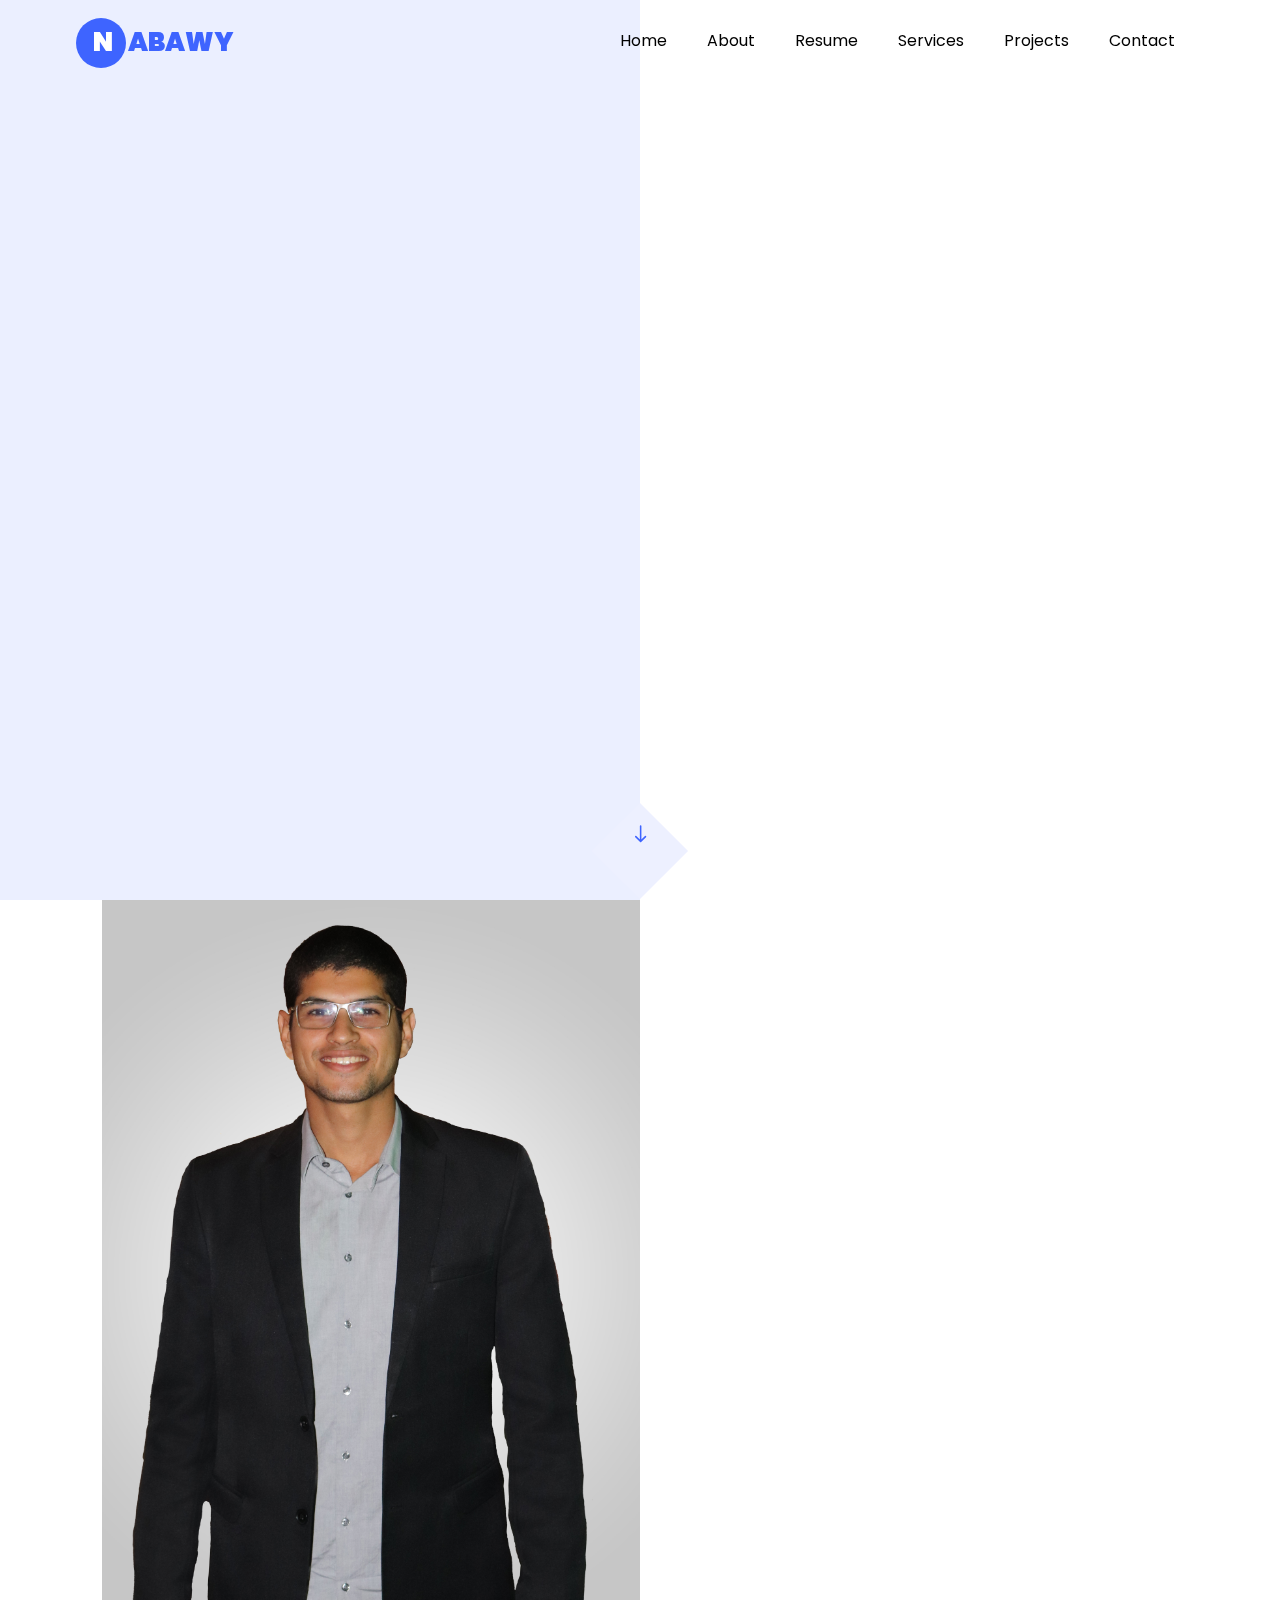
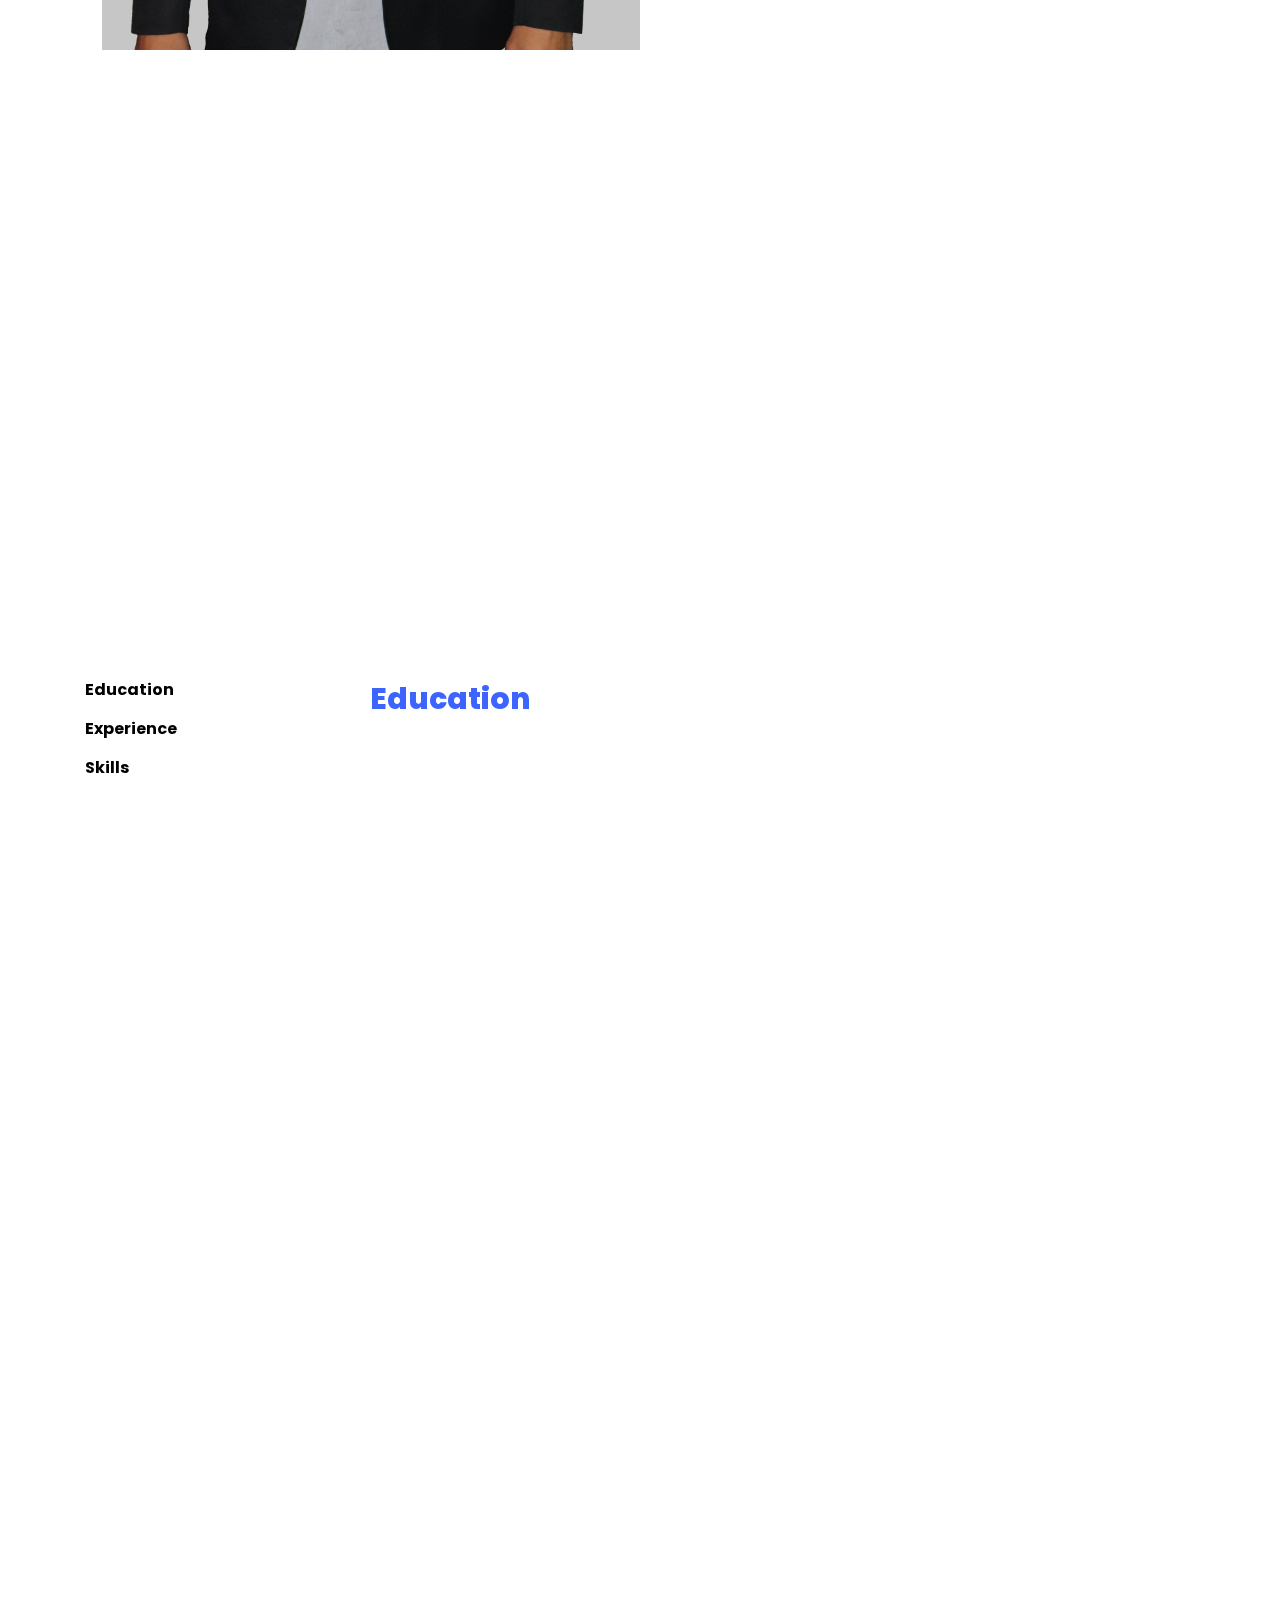
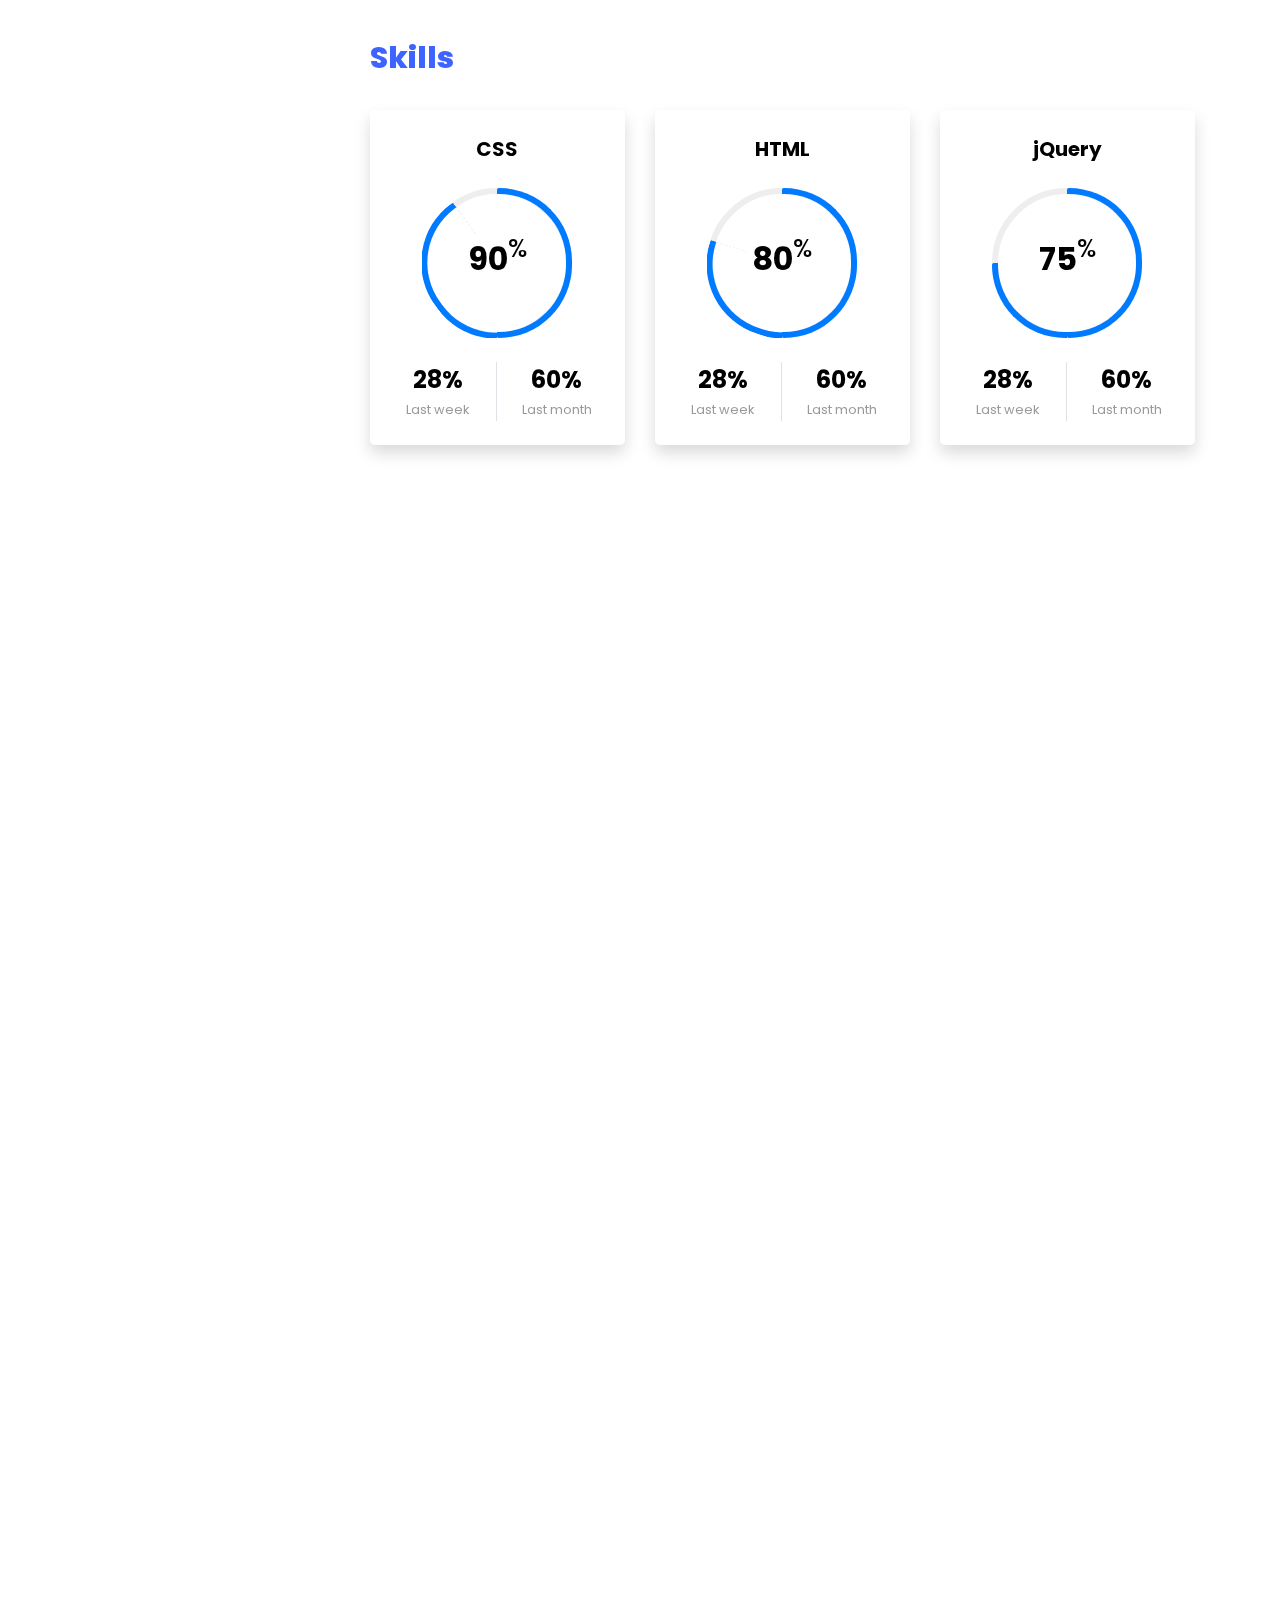
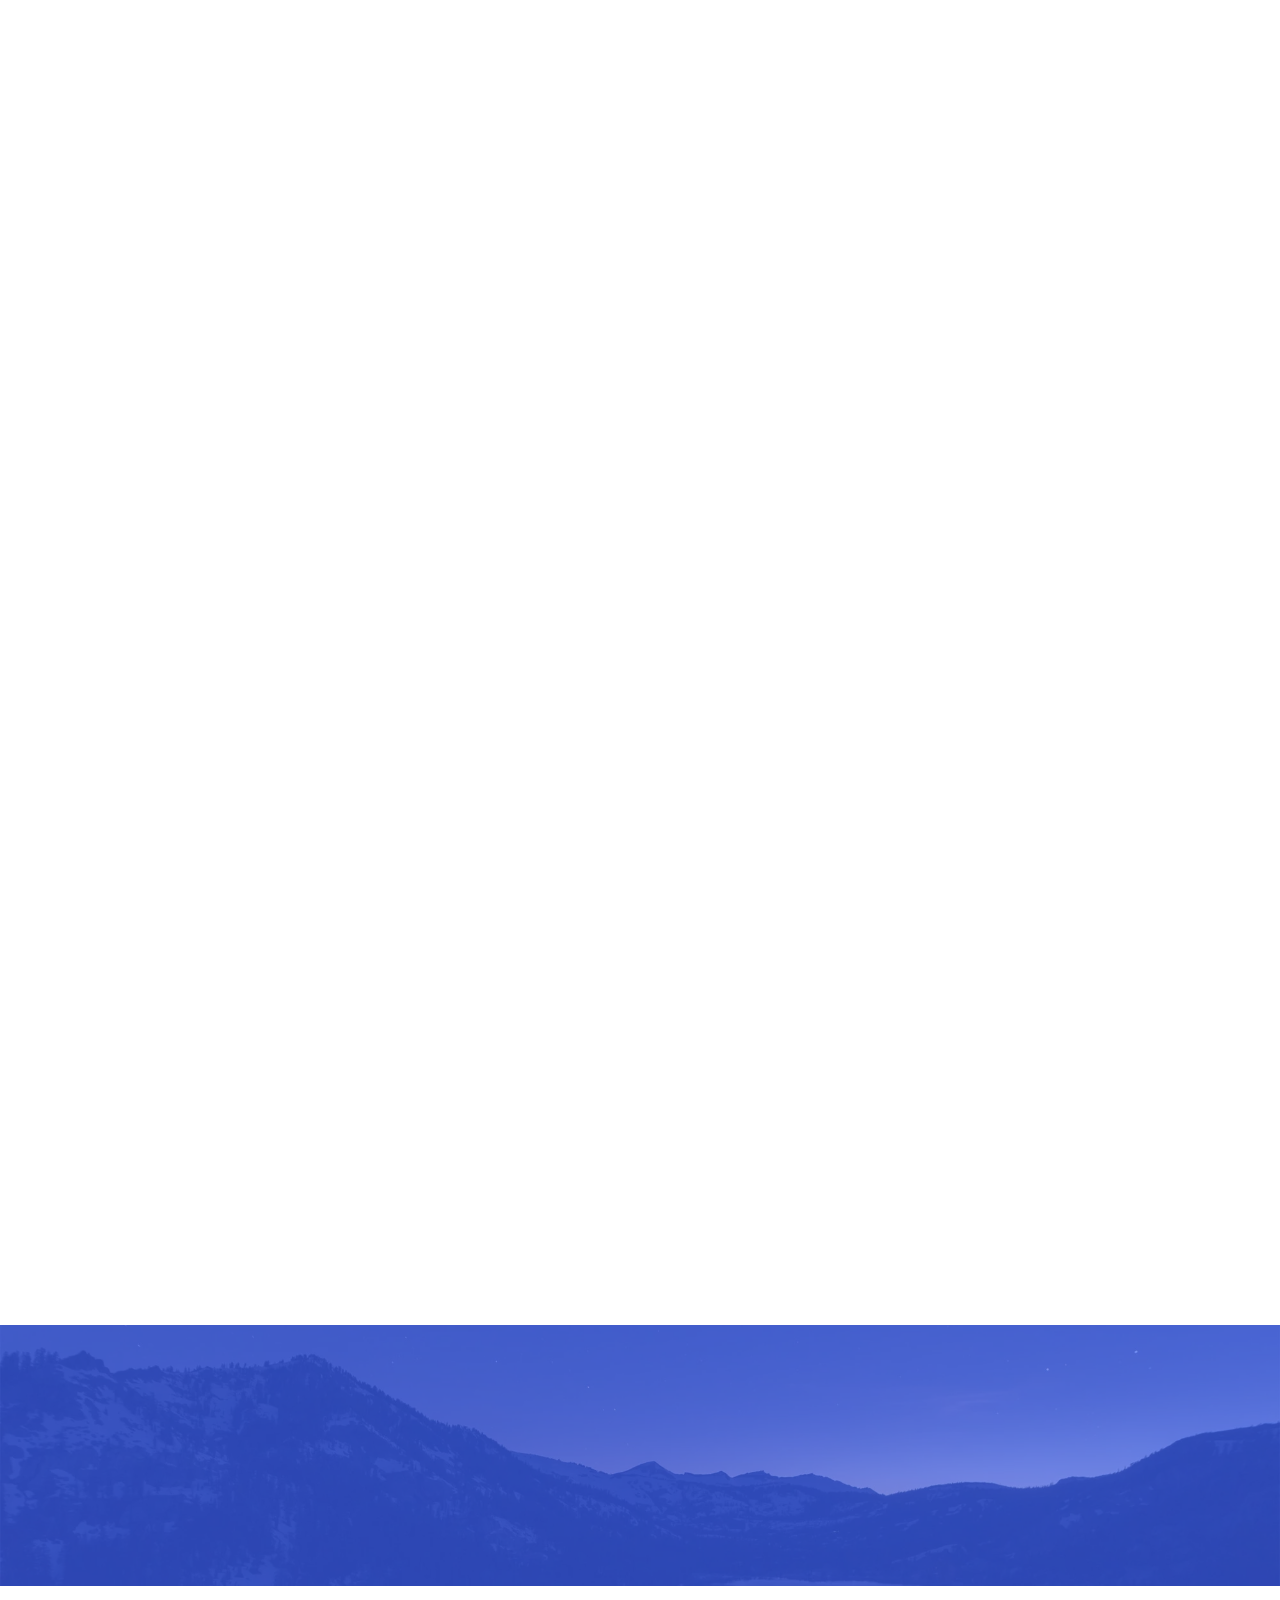
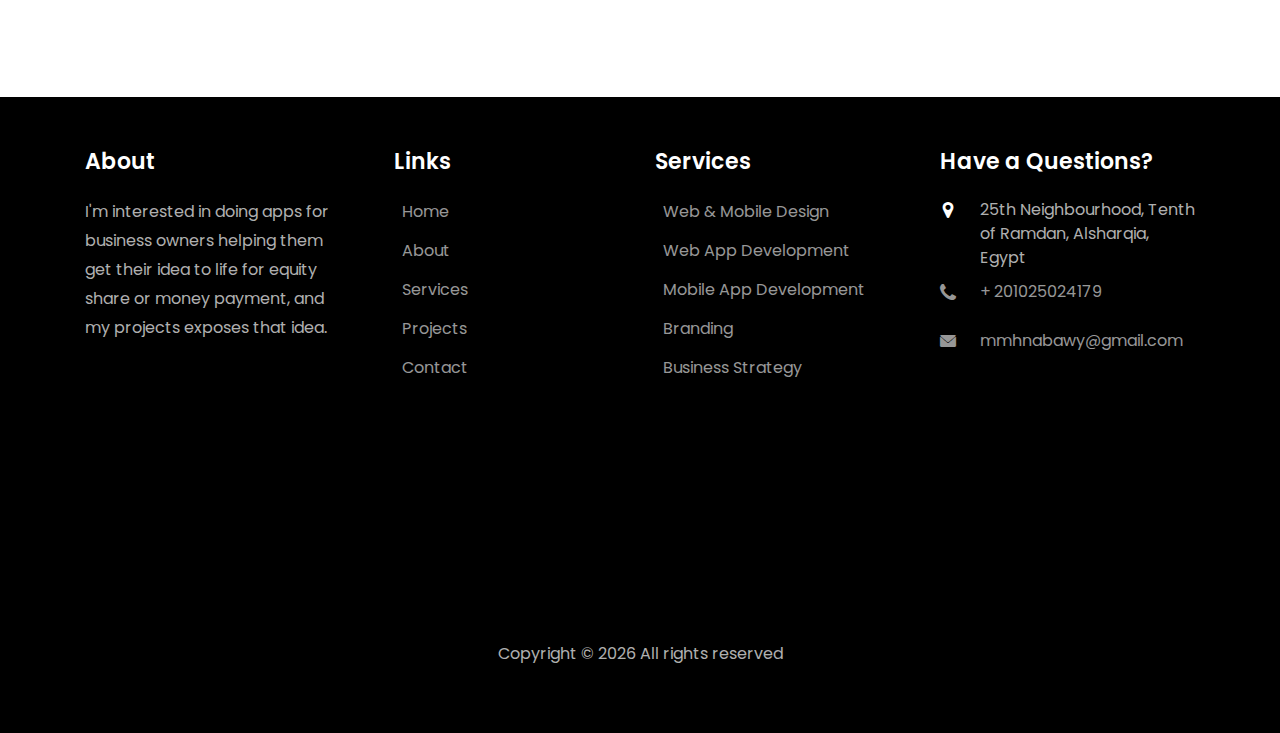
==== commit 42d475fe: "updated index html" ====
--- a/index.html
+++ b/index.html
@@ -737,7 +737,7 @@
             <div class="col-md-4">
                 <div class="project img ftco-animate d-flex justify-content-center align-items-center"
                      style="background-image: url(images/projects/ElJokerPos.png);">
-                    <div class="overlay"></div>
+                    <div class="overlay d-none d-md-block"></div>
                     <div class="text text-center d-none d-sm-block p-4">
                         <h3><a href="images/projects/ElJokerPos.png">Joker</a></h3>
                         <span>Angular POS Web App</span>
@@ -751,7 +751,7 @@
             <div class="col-md-4">
                 <div class="project img ftco-animate d-flex justify-content-center align-items-center"
                      style="background-image: url(images/projects/se3ro.png);">
-                    <div class="overlay"></div>
+                    <div class="overlay d-none d-md-block"></div>
                     <div class="text text-center d-none d-sm-block p-4">
                         <h3><a href="images/projects/se3ro.png">SE3RO</a></h3>
                         <span>Products Comparison Website</span>
@@ -765,7 +765,7 @@
             <div class="col-md-4">
                 <div class="project img ftco-animate d-flex justify-content-center align-items-center"
                      style="background-image: url(images/projects/home_vendre.png);">
-                    <div class="overlay"></div>
+                    <div class="overlay d-none d-md-block"></div>
                     <div class="text text-center d-none d-sm-block p-4">
                         <h3><a href="images/projects/home_vendre.png">Vendre</a></h3>
                         <span>Multi-store POS Web App</span>
@@ -779,7 +779,7 @@
             <div class="col-md-4">
                 <div class="project img ftco-animate d-flex justify-content-center align-items-center"
                      style="background-image: url(images/projects/e-store.png);">
-                    <div class="overlay"></div>
+                    <div class="overlay d-none d-md-block"></div>
                     <div class="text text-center d-none d-sm-block p-4">
                         <h3><a href="images/projects/e-store.png">E-store</a></h3>
                         <span>Multi-store E-commerce Web App</span>
@@ -793,7 +793,7 @@
             <div class="col-md-4">
                 <div class="project img ftco-animate d-flex justify-content-center align-items-center"
                      style="background-image: url(images/projects/doxhub.png);">
-                    <div class="overlay"></div>
+                    <div class="overlay d-none d-md-block"></div>
                     <div class="text text-center d-none d-sm-block p-4">
                         <h3><a href="images/projects/doxhub.png">Doxhub</a></h3>
                         <span>Documentation Web App</span>
@@ -807,7 +807,7 @@
             <div class="col-md-4">
                 <div class="project img ftco-animate d-flex justify-content-center align-items-center"
                      style="background-image: url(images/projects/ShipShop.png);">
-                    <div class="overlay"></div>
+                    <div class="overlay d-none d-md-block"></div>
                     <div class="text text-center d-none d-sm-block p-4">
                         <h3><a href="images/projects/ShipShop.png">Shipshop</a></h3>
                         <span>Crowd Shipping Web App</span>
@@ -821,7 +821,7 @@
             <div class="col-md-4">
                 <div class="project img ftco-animate d-flex justify-content-center align-items-center"
                      style="background-image: url(images/projects/Antiqa.png);">
-                    <div class="overlay"></div>
+                    <div class="overlay d-none d-md-block"></div>
                     <div class="text text-center d-none d-sm-block p-4">
                         <h3><a href="images/projects/Antiqa.png">Antiqa</a></h3>
                         <span>Antiques E-commerce Web App</span>
@@ -835,7 +835,7 @@
             <div class="col-md-4">
                 <div class="project img ftco-animate d-flex justify-content-center align-items-center"
                      style="background-image: url(images/projects/castra.png);">
-                    <div class="overlay"></div>
+                    <div class="overlay d-none d-md-block"></div>
                     <div class="text text-center d-none d-sm-block p-4">
                         <h3><a href="images/projects/castra.png">Castra</a></h3>
                         <span>Ordering &amp; Reservations Mobile App</span>
@@ -957,23 +957,6 @@
         </div>
         <div class="row no-gutters block-9">
             <div class="offset-md-2 col-md-8 order-md-last d-flex">
-                <!--                <form class="bg-light p-4 p-md-5 contact-form" action="https://formspree.io/f/1566294611373063748" method="post">-->
-                <!--                    <div class="form-group">-->
-                <!--                        <input type="text" class="form-control" placeholder="Your Name">-->
-                <!--                    </div>-->
-                <!--                    <div class="form-group">-->
-                <!--                        <input type="text" class="form-control" placeholder="Your Email">-->
-                <!--                    </div>-->
-                <!--                    <div class="form-group">-->
-                <!--                        <input type="text" class="form-control" placeholder="Subject">-->
-                <!--                    </div>-->
-                <!--                    <div class="form-group">-->
-                <!--                        <textarea name="" id="" cols="30" rows="7" class="form-control" placeholder="Message"></textarea>-->
-                <!--                    </div>-->
-                <!--                    <div class="form-group">-->
-                <!--                        <input type="submit" value="Send Message" class="btn btn-primary py-3 px-5">-->
-                <!--                    </div>-->
-                <!--                </form>-->
                 <iframe src="https://docs.google.com/forms/d/e/1FAIpQLSc7nMtsx0YnmXTUCXDYbNbB-nLy1O2c0VJdWStPIrhjZd0X9w/viewform?embedded=true" width="640"
                         height="1090" frameborder="0" marginheight="0" marginwidth="0">Loading…
                 </iframe>
@@ -999,7 +982,7 @@
                     </ul>
                 </div>
             </div>
-            <div class="col-md">
+            <div class="col-4 col-md">
                 <div class="ftco-footer-widget mb-4 ml-md-4">
                     <h2 class="ftco-heading-2">Links</h2>
                     <ul class="list-unstyled">
@@ -1011,7 +994,7 @@
                     </ul>
                 </div>
             </div>
-            <div class="col-md">
+            <div class="col-8 col-md">
                 <div class="ftco-footer-widget mb-4">
                     <h2 class="ftco-heading-2">Services</h2>
                     <ul class="list-unstyled">
--- a/css/style_override.css
+++ b/css/style_override.css
@@ -164,4 +164,14 @@
 
 .mouse {
     bottom: 14px;
+}
+
+.ftco-footer .ftco-footer-widget h2 {
+    margin-bottom: 20px;
+}
+
+@media (max-width: 375px ) {
+    .ftco-animate {
+        min-height: 50px;
+    }
 }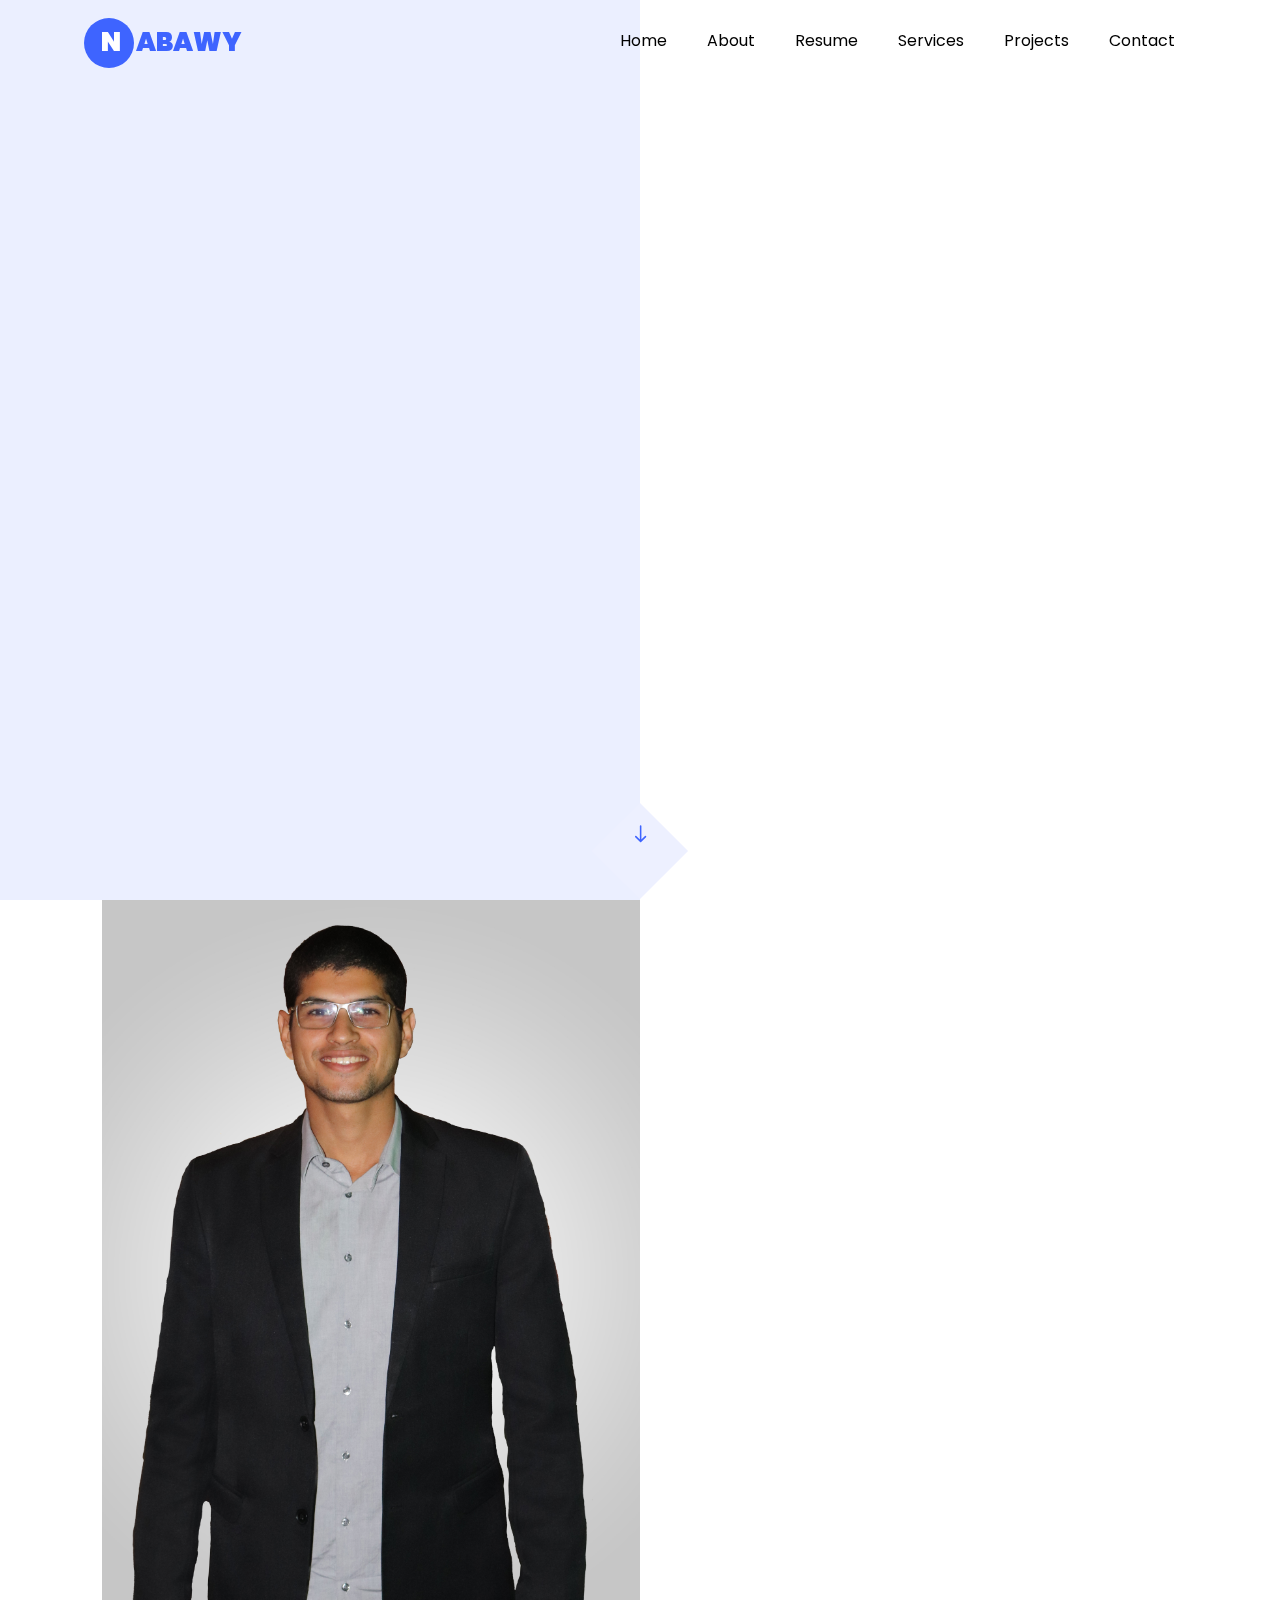
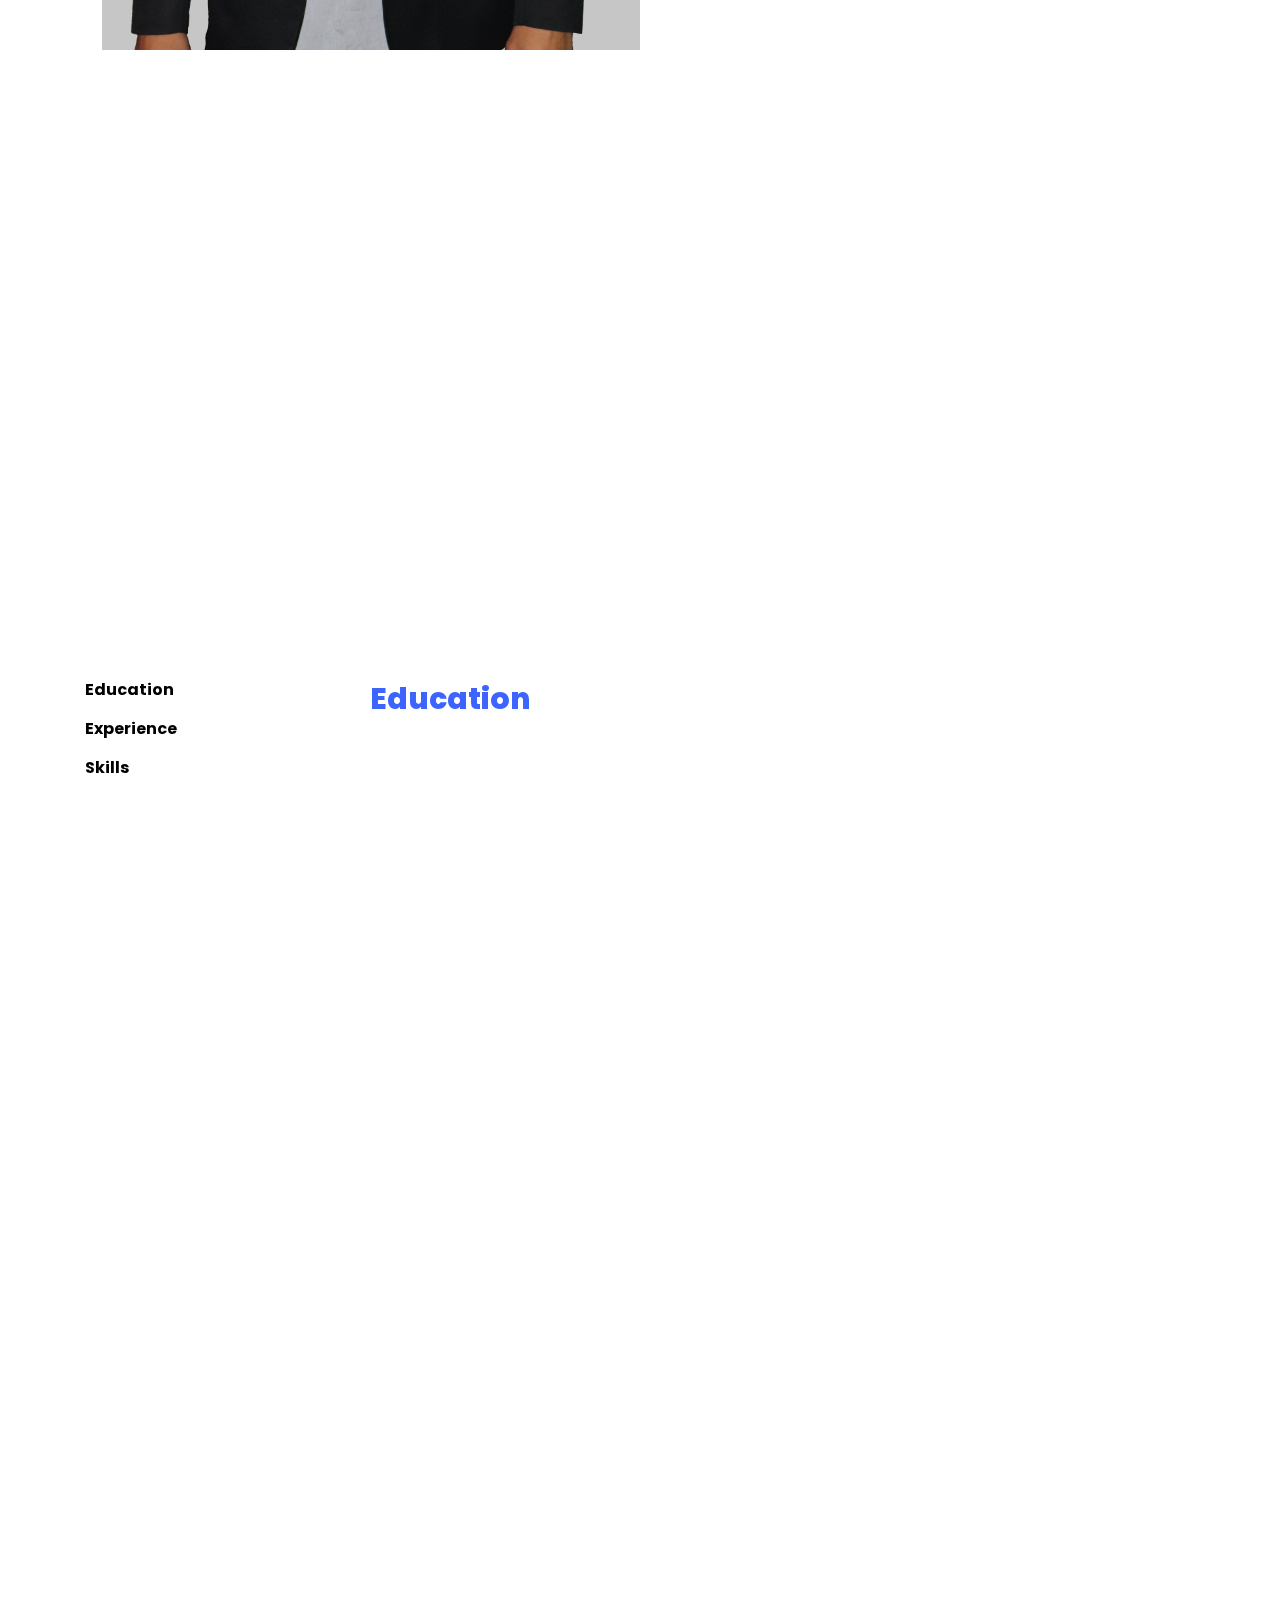
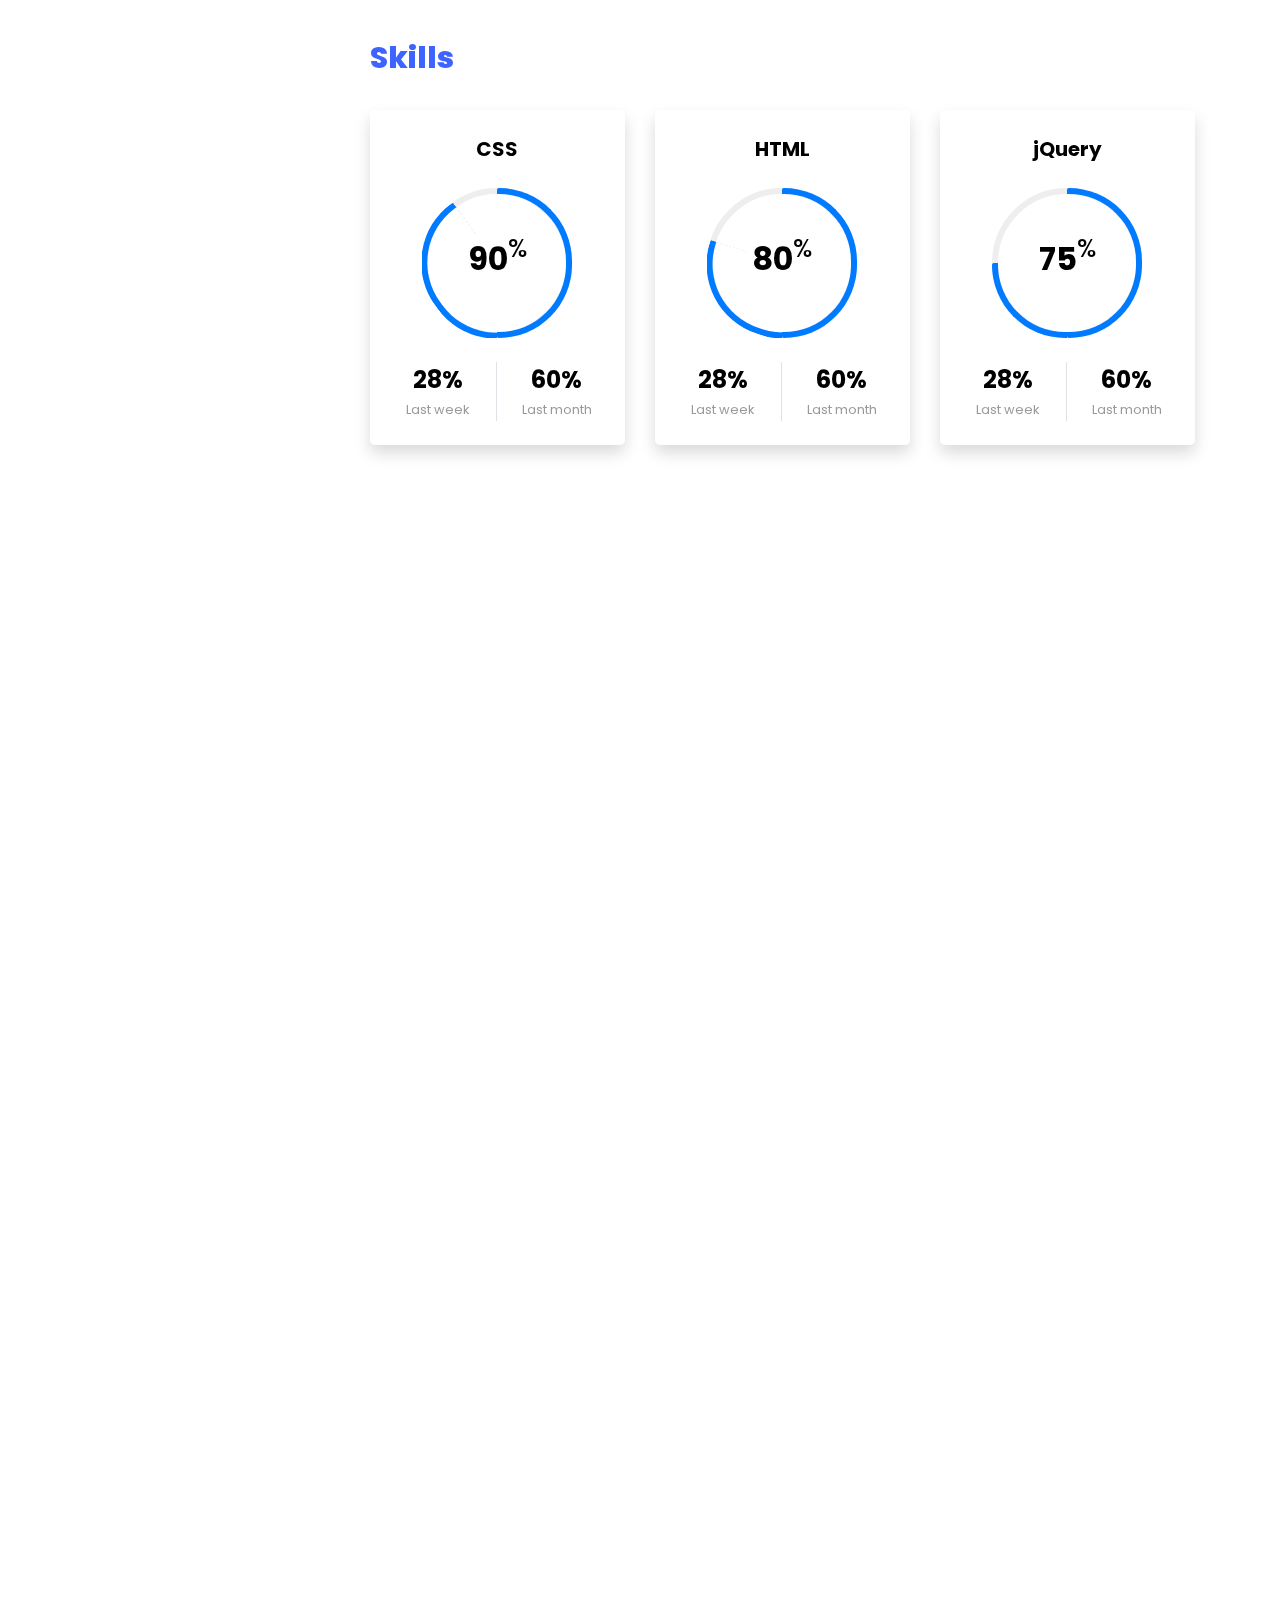
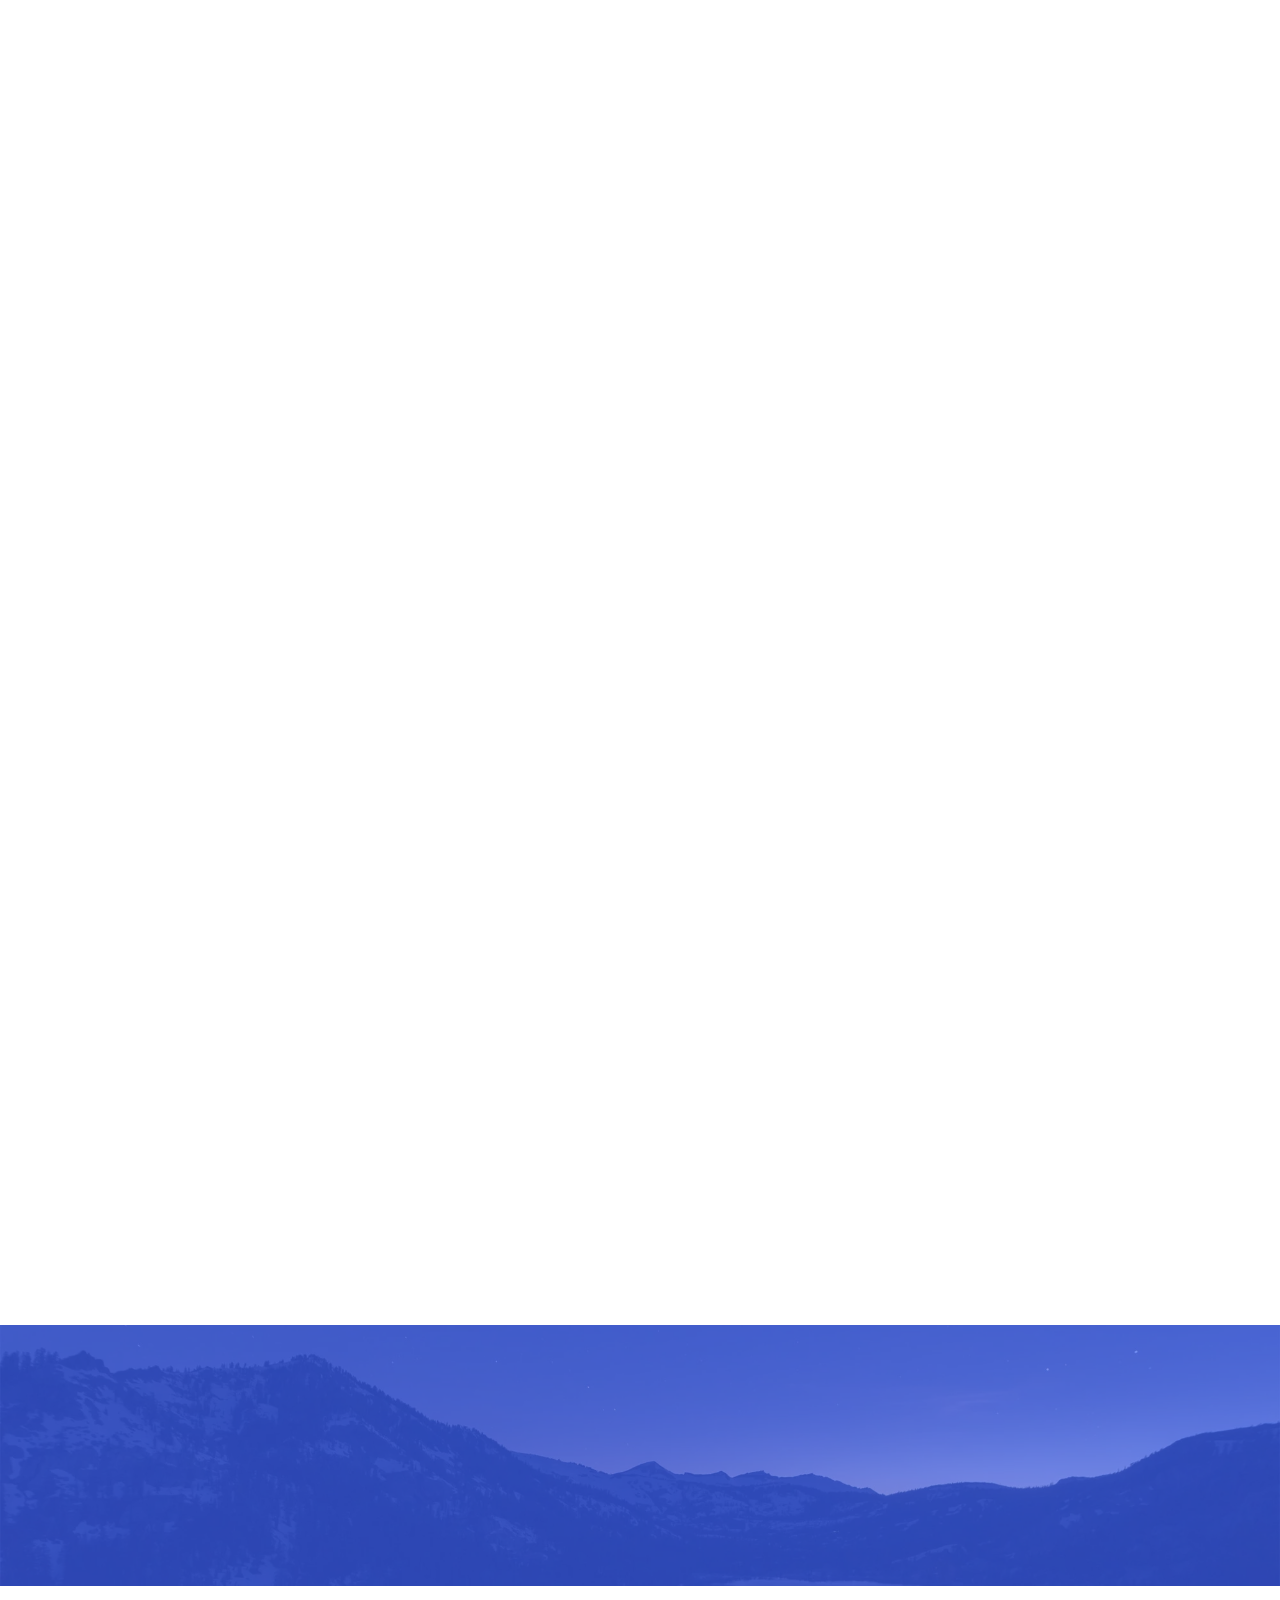
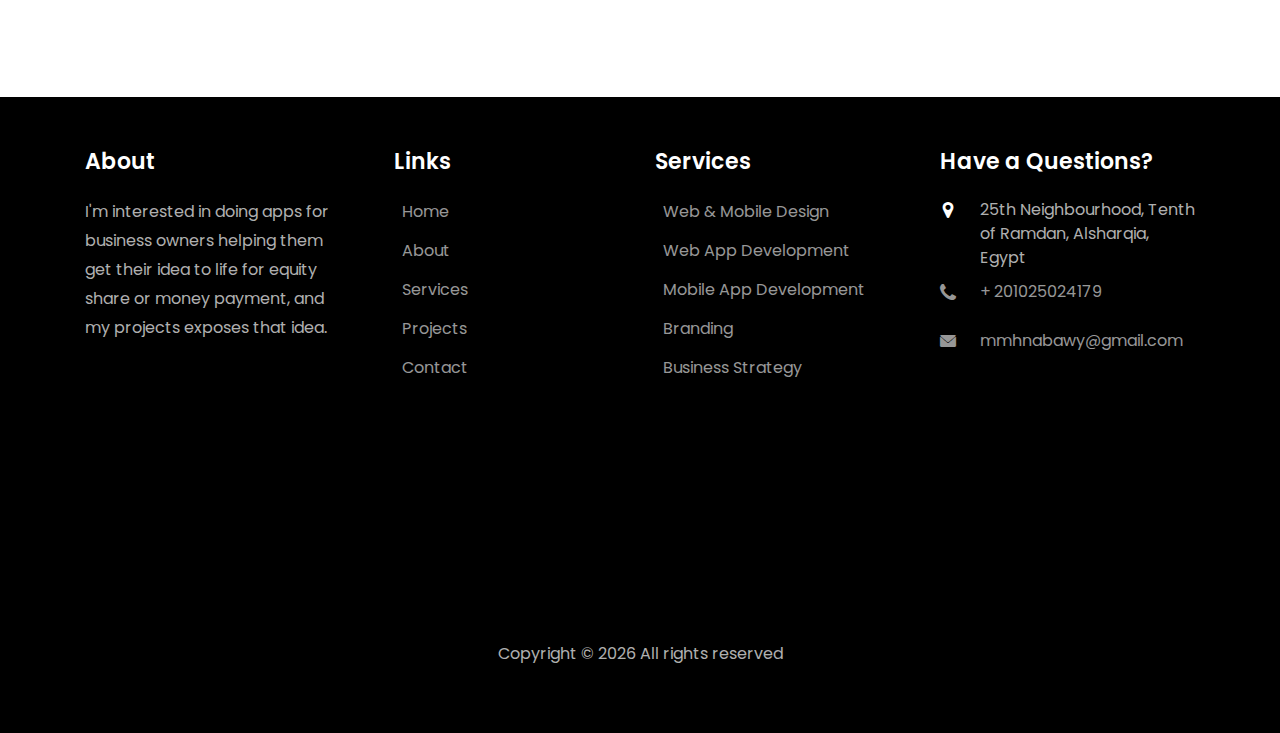
==== commit 61e0c932: "updated html, js" ====
--- a/index.html
+++ b/index.html
@@ -54,7 +54,7 @@
       cz-shortcut-listen="true" data-aos-easing="slide" data-aos-duration="800" data-aos-delay="0">
 <nav class="navbar navbar-expand-lg navbar-dark ftco_navbar ftco-navbar-light site-navbar-target" id="ftco-navbar">
     <div class="container">
-        <a class="navbar-brand ml-2" href="index.html"><span>N</span>ABAWY</a>
+        <a class="navbar-brand ml-3" href="index.html"><span>N</span>ABAWY</a>
         <button class="navbar-toggler js-fh5co-nav-toggle fh5co-nav-toggle" type="button" data-toggle="collapse"
                 data-target="#ftco-nav" aria-controls="ftco-nav" aria-expanded="false" aria-label="Toggle navigation">
             <span class="oi oi-menu"></span> Menu
